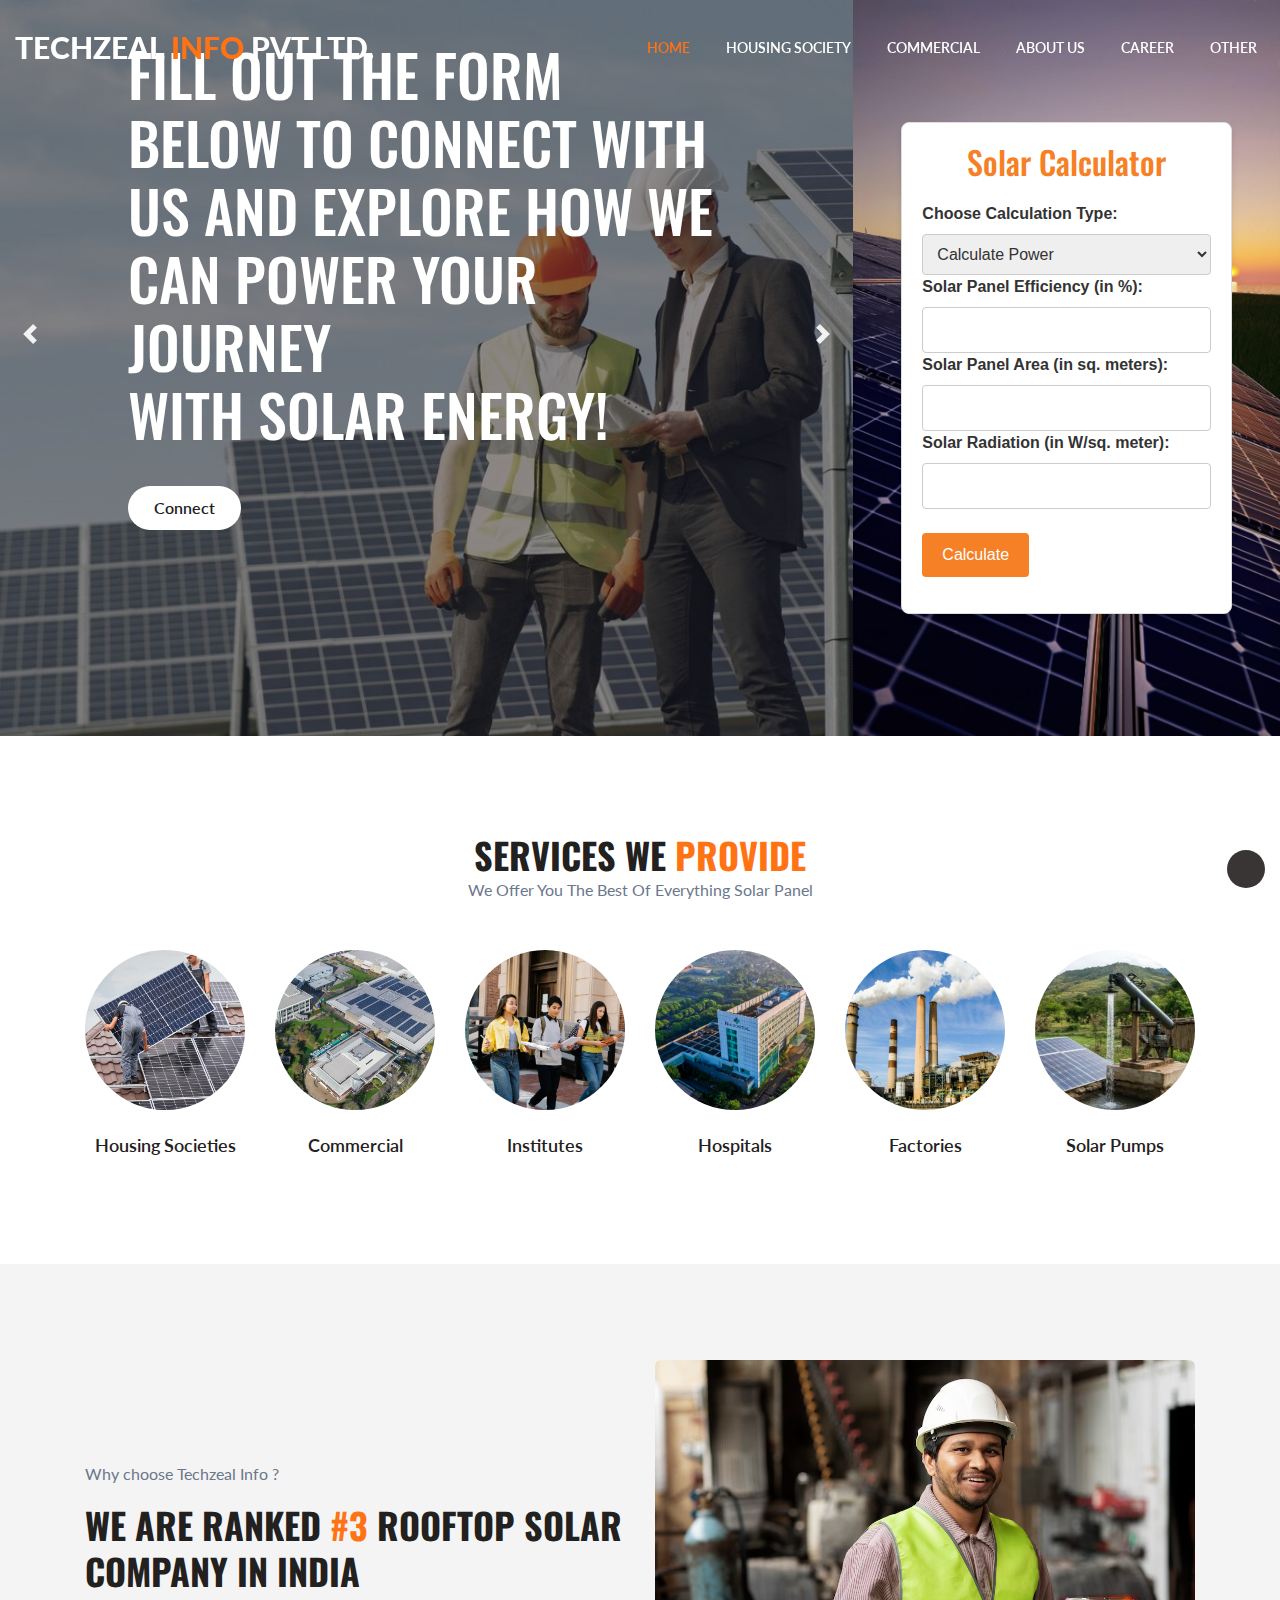
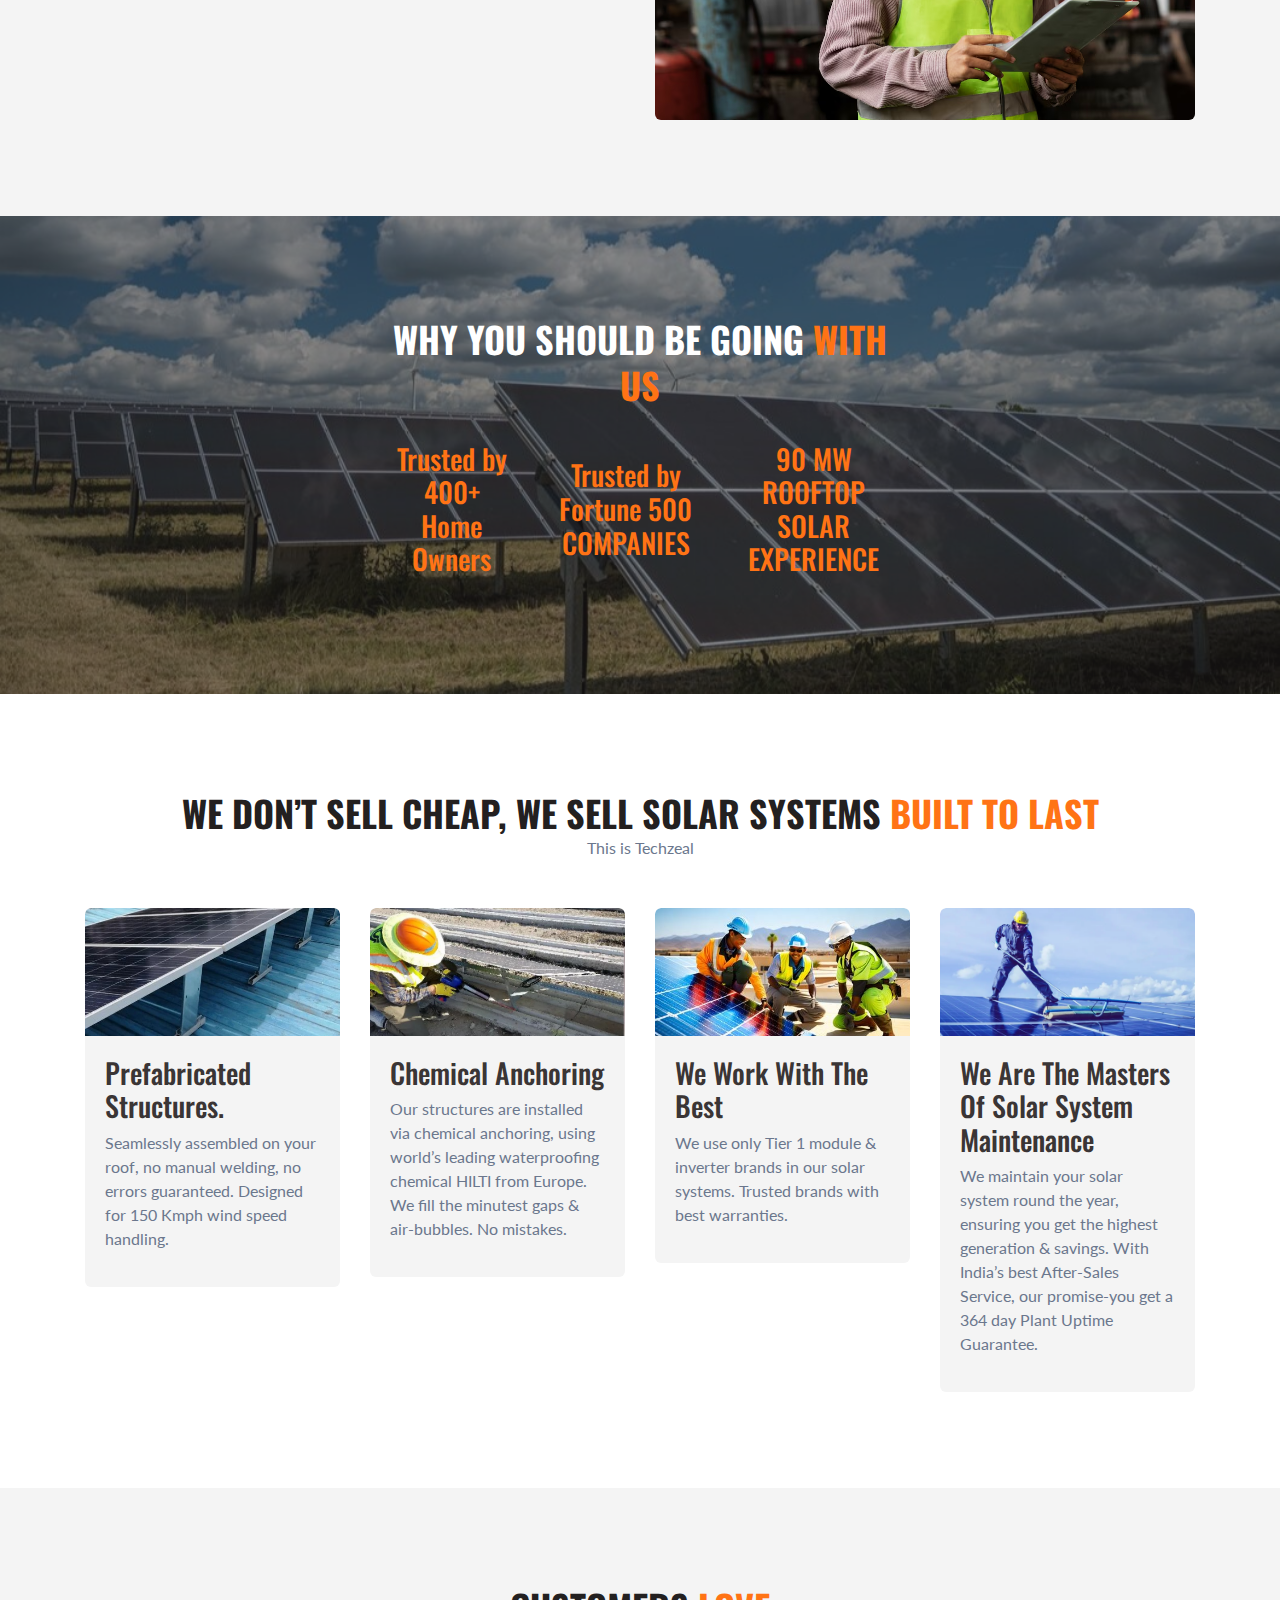
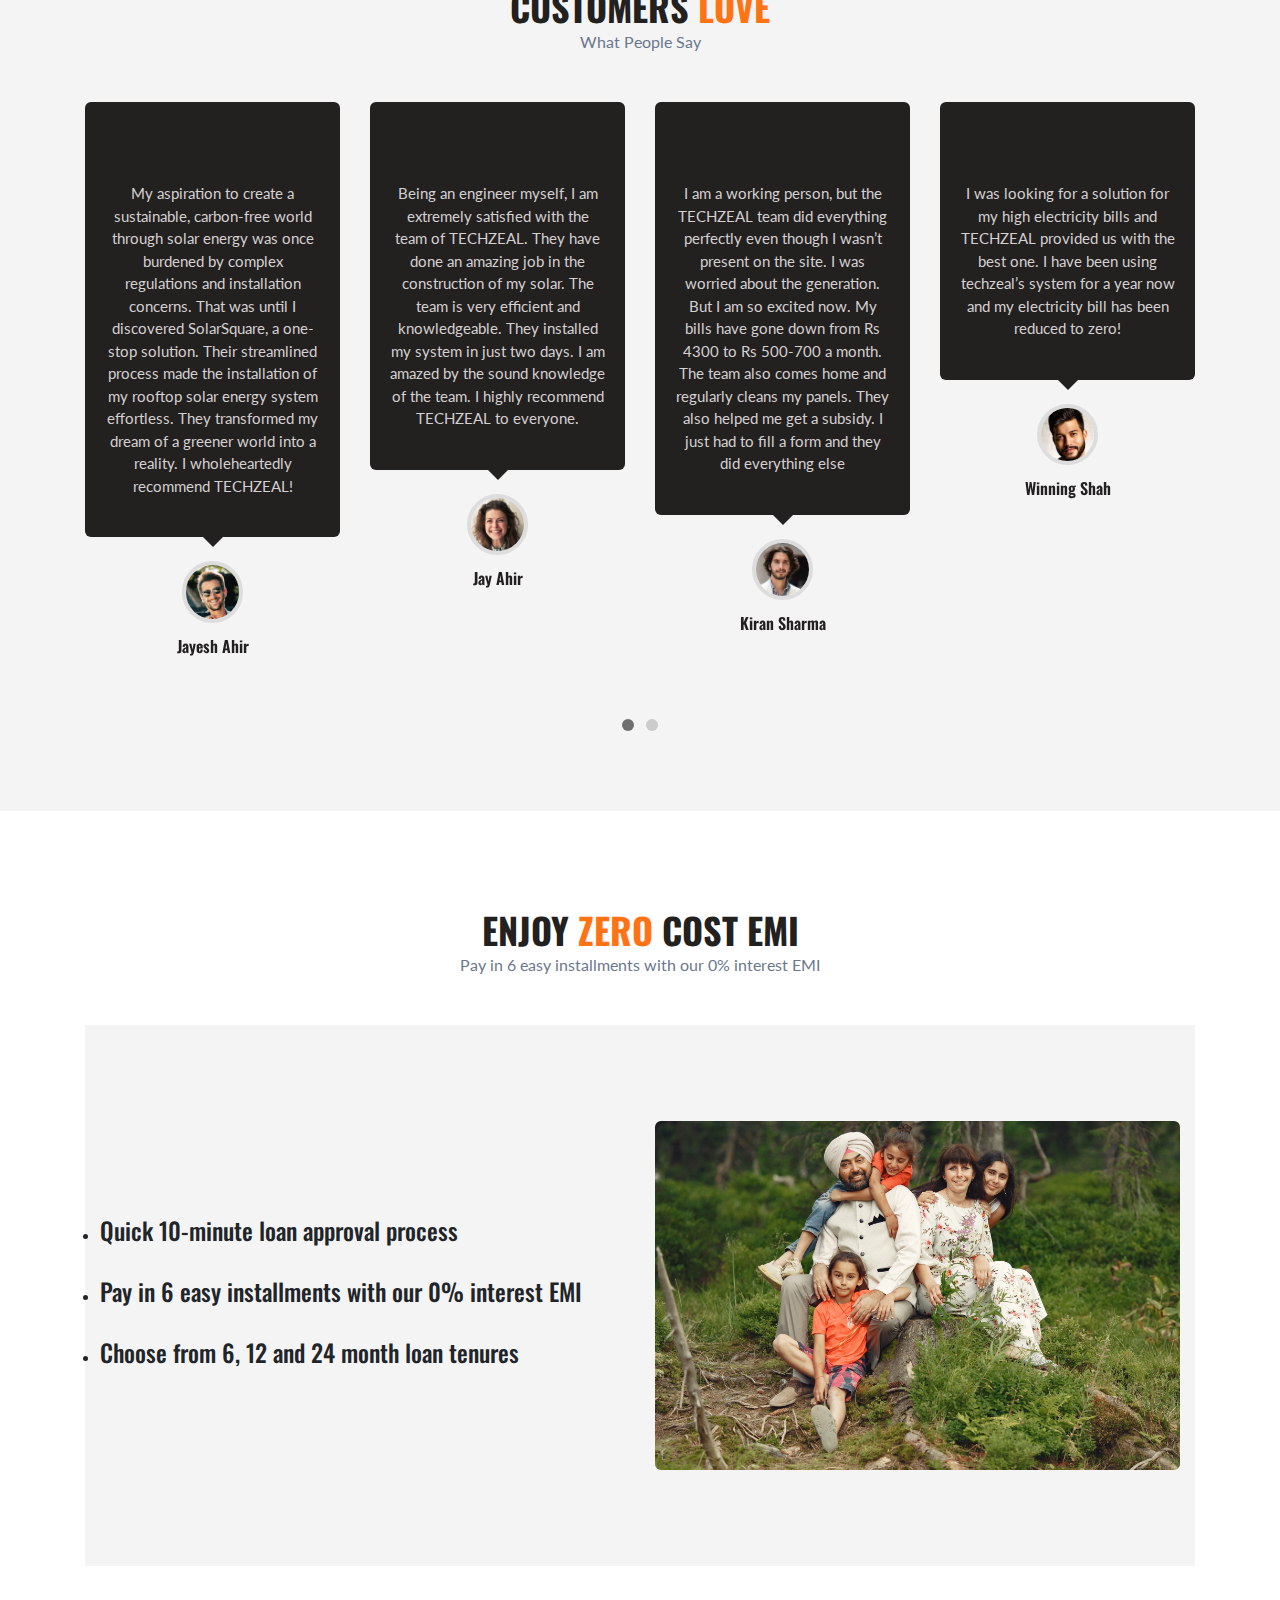
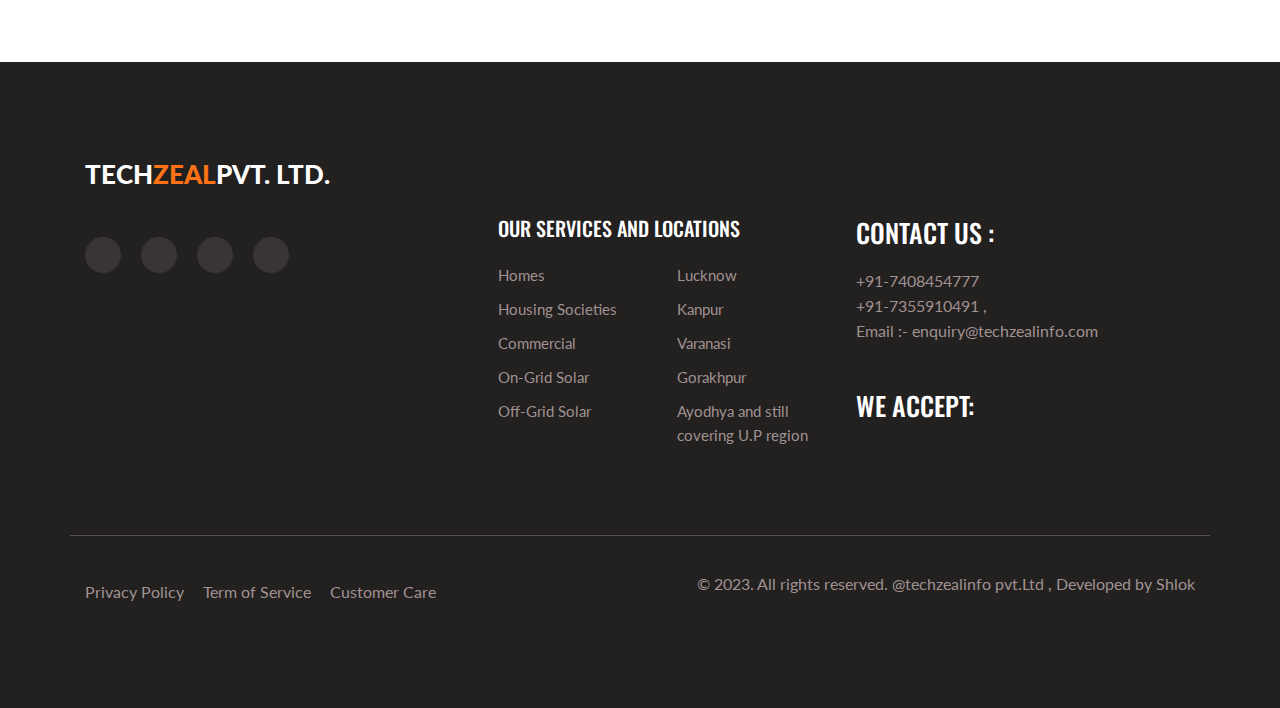
==== main/index.html @ fe647f67 "Add files via upload" ====
<!doctype html>
<html lang="zxx">

<head>
  <!-- Required meta tags -->
  <meta charset="utf-8">
  <meta name="viewport" content="width=device-width, initial-scale=1, shrink-to-fit=no">
  <title>TECHZEAL INFO PVT. LTD.</title>
  <!-- Template CSS -->
  <link rel="stylesheet" href="style-starter.css">
  <link rel="stylesheet" href="solar-calculator.css">

  <!-- Template CSS -->
  <link href="//fonts.googleapis.com/css?family=Oswald:300,400,500,600&display=swap" rel="stylesheet">
  <link href="//fonts.googleapis.com/css?family=Lato:300,300i,400,400i,700,900&display=swap" rel="stylesheet">

  <link rel="icon" href="logo.png" type="image/png">

  <!-- Template CSS -->
  <script src="//code.tidio.co/vn7mqgptrf9hjx0qll3k1wdqmijv0tst.js" async></script>
</head>
<body>
<!--w3l-banner-slider-main-->
<section class="w3l-banner-slider-main">
	<div class="top-header-content">
		<header class="tophny-header">
			<div class="container-fluid">
				<div class="top-right-strip row">
				</div>
			</div>
			<!--/nav-->
			<nav class="navbar navbar-expand-lg navbar-light">
				<div class="container-fluid serarc-fluid">
					<a class="navbar-brand" href="index.html">
						TECHZEAL <span class="lohny"> INFO</span> PVT.LTD.</a>
							<a class="navbar-brand" href="#index.html">
								<img src="" alt="" title="" style="height:35px;" />
							</a>
					<button class="navbar-toggler" type="button" data-toggle="collapse"
						data-target="#navbarSupportedContent" aria-controls="navbarSupportedContent"
						aria-expanded="false" aria-label="Toggle navigation">
						<span class="navbar-toggler-icon fa fa-bars"> </span>
					</button>
					<div class="collapse navbar-collapse" id="navbarSupportedContent">
						<ul class="navbar-nav ml-auto">
							<li class="nav-item active">
								<a class="nav-link" href="index.html">Home</a>
							</li>
							<li class="nav-item">
								<a class="nav-link" href="housing_society.html">Housing Society</a>
							</li>
							<li class="nav-item">
								<a class="nav-link" href="commercial.html"> Commercial </a>
							
							<li class="nav-item">
								<a class="nav-link" href="contact.html">About us</a>
							</li>

							<li class="nav-item">
								<a class="nav-link" href="career.html">Career</a>
							</li>
							<li class="nav-item">
								<a class="nav-link" href="other.html">Other</a>
							</li>
						</ul>

					</div>
				</div>
			</nav>
			<!--//nav-->
		</header>
		<div class="bannerhny-content">

			<!--/banner-slider-->
			<div class="content-baner-inf">
				<div id="carouselExampleIndicators" class="carousel slide" data-ride="carousel">
					<ol class="carousel-indicators">
						<li data-target="#carouselExampleIndicators" data-slide-to="0" class="active"></li>
						<li data-target="#carouselExampleIndicators" data-slide-to="1"></li>
						<li data-target="#carouselExampleIndicators" data-slide-to="2"></li>
						<li data-target="#carouselExampleIndicators" data-slide-to="3"></li>
					</ol>
					<div class="carousel-inner">
						<!-- Carousel Item 1 -->
						<div class="carousel-item active">
							<div class="container">
								<div class="carousel-caption">
									<h3>Fill out the form below to connect with us
										and explore how we can power your journey<br> with solar energy!</h3>
									<a href="javascript:void(0);" class="shop-button btn" onclick="openModal('modal1')">
										Connect
									</a>
								</div>
								<!-- Modal 1 -->
								<div id="modal1" class="modal">
									<div class="modal-content">
										<span class="close" onclick="closeModal('modal1')">&times;</span>
										<h2>Fill out the form below</h2>
										<iframe src="https://docs.google.com/forms/d/e/1FAIpQLScS5MhvLGWMDSnsU1gKWtJJ9RFBU4AqTlYOS1nO5hN4Yu2ibQ/viewform?embedded=true" width="640" height="720" frameborder="0" marginheight="0" marginwidth="0">Loading…</iframe>
									</div>
								</div>
							</div>
						</div>
						<!-- Carousel Item 2 -->
						<div class="carousel-item">
							<div class="container">
								<div class="carousel-caption">
									<h3>Fill out the form below to connect with us
										and explore how we can power your journey<br> with solar energy!</h3>
									<a href="javascript:void(0);" class="shop-button btn" onclick="openModal('modal2')">
										Connect
									</a>
								</div>
								<!-- Modal 2 -->
								<div id="modal2" class="modal">
									<div class="modal-content">
										<span class="close" onclick="closeModal('modal2')">&times;</span>
										<h2>Fill out the form below</h2>
										<iframe src="https://docs.google.com/forms/d/e/1FAIpQLScS5MhvLGWMDSnsU1gKWtJJ9RFBU4AqTlYOS1nO5hN4Yu2ibQ/viewform?embedded=true" width="640" height="720" frameborder="0" marginheight="0" marginwidth="0">Loading…</iframe>
									</div>
								</div>
							</div>
						</div>
						<!-- Carousel Item 3 -->
						<div class="carousel-item">
							<div class="container">
								<div class="carousel-caption">
									<h3>Fill out the form below to connect with us
										and explore how we can power your journey<br> with solar energy!</h3>
									<a href="javascript:void(0);" class="shop-button btn" onclick="openModal('modal3')">
										Connect
									</a>
								</div>
								<!-- Modal 3 -->
								<div id="modal3" class="modal">
									<div class="modal-content">
										<span class="close" onclick="closeModal('modal3')">&times;</span>
										<h2>Fill out the form below</h2>
										<iframe src="https://docs.google.com/forms/d/e/1FAIpQLScS5MhvLGWMDSnsU1gKWtJJ9RFBU4AqTlYOS1nO5hN4Yu2ibQ/viewform?embedded=true" width="640" height="720" frameborder="0" marginheight="0" marginwidth="0">Loading…</iframe>
									</div>
								</div>
							</div>
						</div>
						<!-- Carousel Item 4 -->
						<div class="carousel-item">
							<div class="container">
								<div class="carousel-caption">
									<h3>Fill out the form below to connect with us
										and explore how we can power your journey<br> with solar energy!</h3>
									<a href="javascript:void(0);" class="shop-button btn" onclick="openModal('modal4')">
										Connect
									</a>
								</div>
								<!-- Modal 4 -->
								<div id="modal4" class="modal">
									<div class="modal-content">
										<span class="close" onclick="closeModal('modal4')">&times;</span>
										<h2>Fill out the form below</h2>
										<iframe src="https://docs.google.com/forms/d/e/1FAIpQLScS5MhvLGWMDSnsU1gKWtJJ9RFBU4AqTlYOS1nO5hN4Yu2ibQ/viewform?embedded=true" width="640" height="720" frameborder="0" marginheight="0" marginwidth="0">Loading…</iframe>
									</div>
								</div>
							</div>
						</div>
					</div>
					<a class="carousel-control-prev" href="#carouselExampleIndicators" role="button" data-slide="prev">
						<span class="carousel-control-prev-icon" aria-hidden="true"></span>
						<span class="sr-only">Previous</span>
					</a>
					<a class="carousel-control-next" href="#carouselExampleIndicators" role="button" data-slide="next">
						<span class="carousel-control-next-icon" aria-hidden="true"></span>
						<span class="sr-only">Next</span>
					</a>
				</div>
			</div>
			
			<!--//banner-slider-->
			<!--//banner-slider-->
			<div class="right-banner">
				<div class="right-1">
					<div class="solar-calculator">
						<h2>Solar Calculator</h2>
						
						<!-- Dropdown to select the calculation type -->
						<label for="calculationType">Choose Calculation Type:</label>
						<select id="calculationType">
							<option value="power">Calculate Power</option>
							<option value="area">Calculate Area</option>
							<option value="cost">Calculate Cost</option>
						</select>
						
						<!-- Input fields dynamically generated based on selected calculation type -->
						<div id="inputs"></div><br/>
						
						<button id="calculateBtn">Calculate</button>
						<p id="result"></p>
					</div>
					
					<script src="solarCalculator.js"></script> <!-- Link to the JavaScript file -->
					  
			</div>

		</div>

</section>
<!-- //w3l-banner-slider-main -->
<section class="w3l-grids-hny-2">
	<!-- /content-6-section -->
	<div class="grids-hny-2-mian py-5">
		<div class="container py-lg-5">
				
			<h3 class="hny-title mb-0 text-center">Services we <span>Provide</span></h3>
			<p class="mb-4 text-center">We Offer You The Best Of Everything Solar Panel</p>
			<div class="welcome-grids row mt-5">

				<div class="col-lg-2 col-md-4 col-6 welcome-image">
						<div class="boxhny13">
								<a href="housing_society.html">
									<img src="grid1.jpg" class="img-fluid" alt="" />
								<div class="boxhny-content">
									<h3 class="title">Read more..
								</div>
							</a>
						</div>
						<h4><a href="housing_society.html">Housing Societies</a></h4>

				</div>
				
				<div class="col-lg-2 col-md-4 col-6 welcome-image">
						<div class="boxhny13">
								<a href="#URL">
										<img src="aerial-shot-industrial-buildings-bristol-england.jpg" class="img-fluid" alt="" />
								<div class="boxhny-content">
									<h3 class="title">Read more..</h3>
								</div>
							</a>
						</div>
						<h4><a href="#URL">Commercial</a></h4>

					
				</div>
				<div class="col-lg-2 col-md-4 col-6 welcome-image">
						<div class="boxhny13">
								<a href="#URL">
										<img src="pexels-george-pak-7973042.jpg" class="img-fluid" alt="" />
								<div class="boxhny-content">
									<h3 class="title">Read more..</h3>
								</div>
							</a>
						</div>
						<h4><a href="#URL">Institutes</a></h4>

				
				</div>
				<div class="col-lg-2 col-md-4 col-6 welcome-image">
						<div class="boxhny13">
								<a href="#URL">
										<img src="pexels-tomfisk-1770818.jpg" class="img-fluid" alt="" />
								<div class="boxhny-content">
									<h3 class="title">Read more..</h3>
								</div>
							</a>
						</div>
						<h4><a href="#URL">Hospitals</a></h4>

				</div>
				<div class="col-lg-2 col-md-4 col-6 welcome-image">
						<div class="boxhny13">
								<a href="#URL">
										<img src="pexels-pixabay-247763.jpg" class="img-fluid" alt="" />
								<div class="boxhny-content">
									<h3 class="title">Read more..</h3>
								</div>
							</a>
						</div>
						<h4><a href="#URL">Factories</a></h4>

					
				</div>
				<div class="col-lg-2 col-md-4 col-6 welcome-image">
						<div class="boxhny13">
								<a href="#URL">
										<img src="240_F_979292868_4zfWr4nityeUIaWdgVLCdt49CQa30zSo.jpg" class="img-fluid" alt="" />
								<div class="boxhny-content">
									<h3 class="title">Read more..</h3>
								</div>
							</a>
						</div>
						<h4><a href="#URL">Solar Pumps</a></h4>

					
				</div>
			</div>

		</div>
	</div>
</section>
<!-- //content-6-section -->

<section class="w3l-content-w-photo-6">
	<!-- /specification-6-->
	  <div class="content-photo-6-mian py-5">
			 <div class="container py-lg-5">
					<div class="align-photo-6-inf-cols row">
						
						<div class="photo-6-inf-right col-lg-6">
								<p>Why choose Techzeal Info ?</p>
								<h3 class="hny-title text-left">We are Ranked <span>#3 </span>Rooftop Solar Company In India</h3>
								
						</div>
						<div class="photo-6-inf-left col-lg-6">
								<img src="medium-shot-smiley-man-wearing-helmet_23-2149426484.jpg" class="img-fluid" alt="">
						</div>
					</div>
				 </div>
			 </div>
	 </section>
   <!-- //specification-6-->
     
<!-- //products-->
<section class="w3l-content-5">
	<!-- /content-6-section -->
	<div class="content-5-main">
		<div class="container">
			<div class="content-info-in row">
				<div class="content-gd col-md-6 offset-lg-3 text-center">
					<h3 class="hny-title two">
						Why You Should Be Going 
						<span>With Us</span></h3>

						<div class="text-container">
							<div class="text-item"><h3>Trusted by<span> 400+</span> Home Owners<h3></div>
							<div class="text-item"><h3>Trusted by

								Fortune 500
								COMPANIES</h3></div>
							<div class="text-item"><h3>90 MW
								ROOFTOP SOLAR EXPERIENCE</h3></div>
						</div>
						
				</div>

			</div>

		</div>
	</div>
</section>
<!-- //content-6-section -->
<section class="w3l-post-grids-6">
	<!-- /post-grids-->
	<div class="post-6-mian py-5">
		<div class="container py-lg-5">
				<h3 class="hny-title text-center mb-0 ">We don’t sell cheap,
					we sell solar systems  <span>built to last</span></h3>
				<p class="mb-5 text-center">This is Techzeal</p>
			<div class="post-hny-grids row mt-5">
				<div class="col-lg-3 col-md-6 grids5-info column-img" id="zoomIn">
					<a href="#">
						<figure>
							<img class="img-fluid" src="aluminium-roof-top-solar-panel-structure-500x500.jpg" alt="blog-image">
						</figure>
					</a>

					<div class="blog-thumbhny-caption">
						<ul class="blog-info-list">
							<li><a href="#admin"><h3>Prefabricated Structures.</h3></a></li>
						</ul>
						<p>Seamlessly assembled on your roof, 
							no manual welding, no errors guaranteed. 
							Designed for 150 Kmph wind speed handling.</p>
						<h4><a href="#"></a></h4>
					</div>
				</div>
				<div class="col-lg-3 col-md-6 grids5-info column-img" id="zoomIn">
					<a href="#">
						<figure>
							<img class="img-fluid" src="epoxy_anchor_for_solar_panel_mounting_2022.jpg" alt="blog-image">
						</figure>
					</a>
					<div class="blog-thumbhny-caption">
						<ul class="blog-info-list">
							<li><a href="#admin"><h3>Chemical Anchoring</h3></a></li>
						</ul>
						<p>Our structures are installed via chemical anchoring,
							using world’s leading waterproofing chemical HILTI from Europe.
							We fill the minutest gaps & air-bubbles.
							No mistakes.</p>
						<h4><a href="#"></a></h4>
					</div>
				</div>
				<div class="col-lg-3 col-md-6 grids5-info column-img" id="zoomIn">
					<figure>
						<img class="img-fluid" src="powerpoint-template-450w.jpg" alt="blog-image">
					</figure>
					<div class="blog-thumbhny-caption">
						<ul class="blog-info-list">
							<li><a href="#admin"><h3>
								We work with the best</h3></a></li>
						</ul>
						<p>We use only Tier 1 module & inverter brands in our solar systems.
							Trusted brands with best warranties.</p>
						<h4><a href="#"></a></h4>
					</div>
				</div>

				<div class="col-lg-3 col-md-6 grids5-info column-img" id="zoomIn">
					<figure>
						<img class="img-fluid" src="solor-pan.png" alt="blog-image">
					</figure>
					<div class="blog-thumbhny-caption">
						<ul class="blog-info-list">
							<li><a href="#admin"><h3>
								We are the Masters of 
								Solar System Maintenance</h3></a></li>
						</ul>
						<p>We maintain your solar system round the year,
							ensuring you get the highest generation & savings.
							With India’s best After-Sales Service,
							our promise-you get a 364 day Plant Uptime Guarantee.</p>
						<h4><a href="#"></a></h4>
					</div>
				</div>

			</div>
		</div>
	</div>
</section>
<!-- //post-grids-->
<section class="w3l-customers-sec-6">
	<div class="customers-sec-6-cintent py-5">
		<!-- /customers-->
		<div class="container py-lg-5">
				<h3 class="hny-title text-center mb-0 ">Customers <span>Love</span></h3>
				<p class="mb-5 text-center">What People Say</p>
			<div class="row customerhny my-lg-5 my-4">
				<div class="col-md-12">
					<div id="customerhnyCarousel" class="carousel slide" data-ride="carousel">

						<ol class="carousel-indicators">
							<li data-target="#customerhnyCarousel" data-slide-to="0" class="active"></li>
							<li data-target="#customerhnyCarousel" data-slide-to="1"></li>
						</ol>
						<!-- Carousel items -->
						<div class="carousel-inner">

							<div class="carousel-item active">
								<div class="row">
									<div class="col-md-3">
										<div class="customer-info text-center">
											<div class="feedback-hny">
												<span class="fa fa-quote-left"></span>
												<p class="feedback-para">My aspiration to create a sustainable, carbon-free world through solar energy 
													was once burdened by complex regulations and installation concerns.
													That was until I discovered SolarSquare,
													a one-stop solution. Their streamlined process made
													the installation of my rooftop solar energy system effortless.
													They transformed my dream of a greener world into a reality.
													I wholeheartedly recommend TECHZEAL!</p>
											</div>
											<div class="feedback-review mt-4">
												<img src="c1.jpg" class="img-fluid" alt="">
												<h5>Jayesh Ahir</h5>

											</div>
										</div>
									</div>
									<div class="col-md-3">
											<div class="customer-info text-center">
													<div class="feedback-hny">
														<span class="fa fa-quote-left"></span>
														<p class="feedback-para">Being an engineer myself,
															I am extremely satisfied with the team of TECHZEAL. 
															They have done an amazing job in the construction of my solar.
															The team is very efficient and knowledgeable.
															They installed my system in just two days.
															I am amazed by the sound knowledge of the team.
															I highly recommend TECHZEAL to everyone.</p>
													</div>
													<div class="feedback-review mt-4">
														<img src="c2.jpg" class="img-fluid" alt="">
														<h5>Jay Ahir</h5>
		
													</div>
												</div>
									</div>
									<div class="col-md-3">
											<div class="customer-info text-center">
													<div class="feedback-hny">
														<span class="fa fa-quote-left"></span>
														<p class="feedback-para">I am a working person,
															but the TECHZEAL team did everything perfectly even though I wasn’t present on the site.
															I was worried about the generation.
															But I am so excited now. My bills have gone down from Rs 4300 to Rs 500-700 a month.
															The team also comes home and regularly cleans my panels.
															They also helped me get a subsidy.
															I just had to fill a form and they did everything else</p>
													</div>
													<div class="feedback-review mt-4">
														<img src="c3.jpg" class="img-fluid" alt="">
														<h5>Kiran Sharma</h5>
		
													</div>
												</div>
									</div>
									<div class="col-md-3">
											<div class="customer-info text-center">
													<div class="feedback-hny">
														<span class="fa fa-quote-left"></span>
														<p class="feedback-para">I was looking for a solution for my high electricity bills and 
															TECHZEAL provided us with the best one.
															I have been using techzeal’s system for a year
															now and my electricity bill has been reduced to zero!</p>
													</div>
													<div class="feedback-review mt-4">
														<img src="c4.jpg" class="img-fluid" alt="">
														<h5>Winning Shah</h5>
		
													</div>
												</div>
									</div>
								</div>
								<!--.row-->
							</div>
							<!--.item-->

							<div class="carousel-item">
								<div class="row">
									<div class="col-md-3">
											<div class="customer-info text-center">
													<div class="feedback-hny">
														<span class="fa fa-quote-left"></span>
														<p class="feedback-para">Our recent solar installation experience with techzeal has been exceptional.
															Our monthly electricity costs have dropped significantly, 
															and we're even seeing credits for the surplus energy 
															we send back to the grid. We can already see the substantial 
															savings adding up and making our investment more than worthwhile.</p>
													</div>
													<div class="feedback-review mt-4">
														<img src="c4.jpg" class="img-fluid" alt="">
														<h5>Jk Lee</h5>
		
													</div>
												</div>
									</div>
									<div class="col-md-3">
											<div class="customer-info text-center">
													<div class="feedback-hny">
														<span class="fa fa-quote-left"></span>
														<p class="feedback-para">I'm delighted with my 3.3 kW solar installation by techzeal.
															Thanks to Rajesh for the introduction and the professional installation by the team. 
															Although the net meter took some extra time, the stress-free experience and support 
															from Sapna Rajput made it all worthwhile. TECHZEAL is doing a great job,
															and I look forward to our continued journey.
														</p>
													</div>
													<div class="feedback-review mt-4">
														<img src="c3.jpg" class="img-fluid" alt="">
														<h5>Vidyut Kanat</h5>
		
													</div>
												</div>
									</div>
									<div class="col-md-3">
											<div class="customer-info text-center">
												<div class="feedback-hny">
													<span class="fa fa-quote-left"></span>
													<p class="feedback-para">Techzeal Info Pvt. Ltd. offers outstanding customer service 
														and unmatched expertise.
														Their team guided us through every step of the process,
														ensuring we understood all the technical aspects.
														The dedication and professionalism they showed in 
														addressing our needs were truly commendable.</p>
												</div>
												<div class="feedback-review mt-4">
													<img src="c1.jpg" class="img-fluid" alt="">
													<h5>Virat Patel</h5>
	
												</div>
											</div>
										</div>
										<div class="col-md-3">
												<div class="customer-info text-center">
														<div class="feedback-hny">
															<span class="fa fa-quote-left"></span>
															<p class="feedback-para">Working with Techzeal has been a game-changer for our business. 
																Their quick response time, attention to detail,
																and innovative approach to problem-solving set them apart.
																They truly care about their clients' 
																success and deliver beyond expectations.</p>
														</div>
														<div class="feedback-review mt-4">
															<img src="c2.jpg" class="img-fluid" alt="">
															<h5>Tom Latham</h5>
			
														</div>
													</div>
										</div>
								</div>
								<!--.row-->
							</div>
							<!--.item-->

						</div>
						<!--.-->
					</div>
					<!--.Carousel-->

				</div>
			</div>
		</div>
	</div>
</section>
<!-- //customers-->
<section class="w3l-post-grids-6">
	<!-- /post-grids-->
	<div class="post-6-mian py-5">
		<div class="container py-lg-5">
				<h3 class="hny-title text-center mb-0 ">Enjoy
					 <span>Zero </span>Cost EMI</h3>
				<p class="mb-5 text-center">Pay in 6 easy installments with our 0% interest EMI</p>
				<section class="w3l-content-w-photo-6">
					<!-- /specification-6-->
					  <div class="content-photo-6-mian py-5">
							 <div class="container py-lg-5">
									<div class="align-photo-6-inf-cols row">
										
										<div class="photo-6-inf-right col-lg-6">
												<ul>
													<li><h4> Quick 10-minute loan approval process</h4></li><br/>
													<li><h4>Pay in 6 easy installments with our 0% interest EMI</h4></li><br/>
													<li><h4>Choose from 6, 12 and 24 month loan tenures</h4></li>
												</ul>
										</div>
										<div class="photo-6-inf-left col-lg-6">
												<img src="indian-man-forest-male-traditional-turban-international-family-summer-forest.jpg" class="img-fluid" alt="">
										</div>
									</div>
								 </div>
							 </div>
					 </section>
		</div>
	</div>
</section>

<!-- //customers-6-->


<section class="w3l-footer-22">
	<!-- footer-22 -->
	<div class="footer-hny py-5">
		<div class="container py-lg-5">
			<div class="text-txt row">
				<div class="left-side col-lg-4">
					<h3><a class="logo-footer" href="index.html">
						  Tech<span class="lohny">Zeal</span>Pvt. Ltd.</a></h3>
					<!-- if logo is image enable this   
								  <a class="navbar-brand" href="#index.html">
									  <img src="image-path" alt="Your logo" title="Your logo" style="height:35px;" />
								  </a> -->
					<p></p>
					<ul class="social-footerhny mt-lg-5 mt-4">

						<li><a class="facebook" href="#"><span class="fa fa-facebook" aria-hidden="true"></span></a>
						</li>
						<li><a class="twitter" href="#"><span class="fa fa-twitter" aria-hidden="true"></span></a>
						</li>
						<li><a class="youtube" href="#"><span class="fa fa-youtube" aria-hidden="true"></span></a>
						</li>
						<li><a class="instagram" href="#"><span class="fa fa-instagram" aria-hidden="true"></span></a>
						</li>
					</ul>
				</div>

				<div class="right-side col-lg-8 pl-lg-5">
					<div class="sub-columns">
						<div class="sub-one-left">
							<h6>Our Services and Locations</h6>
							<div class="footer-hny-ul">
								<ul>
									<li><a href="index.html">Homes</a></li>
									<li><a href="housing_society.html">Housing Societies</a></li>
									<li><a href="commercial.html">Commercial</a></li>
									<li><a href="grid-solar.html">On-Grid Solar</a></li>
									<li><a href="grid-solar.html">Off-Grid Solar</a></li>
								</ul>
								<ul>
									<li><a href="https://maps.app.goo.gl/uDRGCiXbhwgoy3pq9">Lucknow</a></li>
									<li><a href="https://maps.app.goo.gl/A1jLgr1nxMyVyGHWA">Kanpur</a></li>
									<li><a href="https://maps.app.goo.gl/XzbeHeeLifQ9rNRW6">Varanasi</a></li>
									<li><a href="https://maps.app.goo.gl/QPzFcCgtAdhUj7dP7">Gorakhpur</a></li>
									<li><a href="https://maps.app.goo.gl/bT2kAXzEtNMv5UJz7">Ayodhya and still covering U.P region</a></li>
								</ul>
							</div>

						</div>
						<div class="sub-two-right">
							<h3>Contact Us :</h3>
							<p class="mb-5">+91-7408454777 <br/> +91-7355910491 , <br/>
								Email :- enquiry@techzealinfo.com</p>

							<h3>We accept:</h3>
							<ul>
								<li><a class="pay-method" href="#"><span class="fa fa-cc-visa"
											aria-hidden="true"></span></a>
								</li>
								<li><a class="pay-method" href="#"><span class="fa fa-cc-mastercard"
											aria-hidden="true"></span></a>
								</li>
								<li><a class="pay-method" href="#"><span class="fa fa-cc-paypal"
											aria-hidden="true"></span></a>
								</li>
								<li><a class="pay-method" href="#"><span class="fa fa-cc-amex"
											aria-hidden="true"></span></a>
								</li>
							</ul>
						</div>
					</div>
				</div>
			</div>
			<div class="below-section row">
				<div class="columns col-lg-6">
					<ul class="jst-link">
						<li><a href="#">Privacy Policy </a> </li>
						<li><a href="#">Term of Service</a></li>
						<li><a href="contact.html">Customer Care</a> </li>
					</ul>
				</div>
				<div class="columns col-lg-6 text-lg-right">
					<p>© 2023. All rights reserved. @techzealinfo pvt.Ltd , Developed by <a href="#" target="_blank">
							Shlok</a>
					</p>
				</div>
				<button onclick="topFunction()" id="movetop" title="Go to top">
					<span class="fa fa-angle-double-up"></span>
				</button>
			</div>
		</div>
	</div>
	<!-- //titels-5 -->
	<!-- move top -->

	<script>
		// When the user scrolls down 20px from the top of the document, show the button
		window.onscroll = function () {
			scrollFunction()
		};

		function scrollFunction() {
			if (document.body.scrollTop > 20 || document.documentElement.scrollTop > 20) {
				document.getElementById("movetop").style.display = "block";
			} else {
				document.getElementById("movetop").style.display = "none";
			}
		}

		// When the user clicks on the button, scroll to the top of the document
		function topFunction() {
			document.body.scrollTop = 0;
			document.documentElement.scrollTop = 0;
		}
	</script>
	<!-- /move top -->
</section>


  </body>

  </html>

<script src="jquery-3.3.1.min.js"></script>
<script src="jquery-2.1.4.min.js"></script>
<!--/login-->
<script>
		$(document).ready(function () {
			$(".button-log a").click(function () {
				$(".overlay-login").fadeToggle(200);
				$(this).toggleClass('btn-open').toggleClass('btn-close');
			});
		});
		$('.overlay-close1').on('click', function () {
			$(".overlay-login").fadeToggle(200);
			$(".button-log a").toggleClass('btn-open').toggleClass('btn-close');
			open = false;
		});
  </script>
<!--//login-->
<script>
// optional
		$('#customerhnyCarousel').carousel({
				interval: 5000
    });
  </script>
 <!-- cart-js -->
 <script src="minicart.js"></script>
 <script>
     transmitv.render();

     transmitv.cart.on('transmitv_checkout', function (evt) {
         var items, len, i;

         if (this.subtotal() > 0) {
             items = this.items();

             for (i = 0, len = items.length; i < len; i++) {}
         }
     });
 </script>
 <!-- //cart-js -->
<!--pop-up-box-->
<script src="jquery.magnific-popup.js"></script>
<!--//pop-up-box-->
<script>
  $(document).ready(function () {
    $('.popup-with-zoom-anim').magnificPopup({
      type: 'inline',
      fixedContentPos: false,
      fixedBgPos: true,
      overflowY: 'auto',
      closeBtnInside: true,
      preloader: false,
      midClick: true,
      removalDelay: 300,
      mainClass: 'my-mfp-zoom-in'
    });

  });
</script>
<!--//search-bar-->
<!-- disable body scroll which navbar is in active -->

</div>
<script>
  $(function () {
    $('.navbar-toggler').click(function () {
      $('body').toggleClass('noscroll');
    })
  });
</script>
<!-- disable body scroll which navbar is in active -->
<script src="bootstrap.min.js"></script>
---- main/style-starter.css ----
@charset "UTF-8";

html {
  scroll-behavior: smooth;
}

h1,
h2,
h3,
h4,
h5,
h6 {
  font-family: 'Oswald', sans-serif;
  font-weight: 600;
}

body,
body a,
body li,
body p,
.btn,
input {
  font-family: 'Lato', sans-serif;
}

body p {
  line-height: 1.5;
  font-size: 16px;
  color: #6b778d;
}

ol,
ul,
dl {
  margin-top: 0;
  margin-bottom: 0rem;
  font-family: 'Lato', sans-serif;
  padding: 0;
}

.form-control:focus {
  box-shadow: none !important;
}

body a:hover {
  color: #ff7315;
  transition: 0.3s ease;
}

body input {
  border-radius: 6px;
}

body img {
  border-radius: 6px;
}

.noscroll {
  overflow: hidden;
}

h3.hny-title,
h3.hny-title.two {
  font-size: 40px;
  line-height: 50px;
  text-align: center;
  align-items: center;
  color: #232020;
  margin-bottom: 24px;
  text-transform: uppercase;
  font-weight: 700;
}

h3.hny-title.two {
  color: #fff;
}

h3.hny-title span,
h3.hny-title span {
  color: #ff7315;
}

a.read-more.btn {
  display: inline-block;
  outline: none;
  border: none;
  font-weight: 600;
  padding: 12px 32px;
  font-size: 16px;
  background-color: #232020;
  margin-top: 20px;
  color: #fff;
  border-radius: 25px;
  -webkit-border-radius: 25px;
  -o-border-radius: 25px;
  -ms-border-radius: 25px;
  -moz-border-radius: 25px;
}

a.read-more.btn:hover {
  background-color: #ff7315;
}

a.read-more-btn2.btn {
  display: inline-block;
  outline: none;
  border: none;
  font-weight: 600;
  padding: 12px 32px;
  font-size: 16px;
  background-color: #fff;
  margin-top: 20px;
  color: #232020;
  border-radius: 25px;
  -webkit-border-radius: 25px;
  -o-border-radius: 25px;
  -ms-border-radius: 25px;
  -moz-border-radius: 25px;
}

a.read-more-btn2.btn:hover {
  color: #fff;
  background-color: #ff7315;
}

@media (max-width: 1366px) {

  h3.hny-title,
  h3.hny-title.two {
    font-size: 36px;
    line-height: 46px;
    text-align: center;
  }
}

@media (max-width: 1199px) {
  body p {
    font-size: 15px;
  }
}

@media (max-width: 667px) {
  a.read-more-btn2.btn {
    padding: 10px 32px;
    font-size: 16px;
    margin-top: 14px;
  }
}

@media (max-width: 667px) {

  h3.hny-title,
  h3.hny-title.two {
    font-size: 30px;
    line-height: 40px;
  }

  a.read-more-btn.btn {
    margin-top: 10px;
  }
}

@media (max-width: 480px) {

  h3.hny-title,
  h3.hny-title.two {
    font-size: 28px;
    line-height: 38px;
  }
}

@media (max-width: 440px) {

  h3.hny-title,
  h3.hny-title.two {
    font-size: 26px;
    line-height: 36px;
  }
}

/*!
 *  Font Awesome 4.7.0 by @davegandy - http://fontawesome.io - @fontawesome
 *  License - http://fontawesome.io/license (Font: SIL OFL 1.1, CSS: MIT License)
 */
/* FONT PATH
 * -------------------------- */
@font-face {
  font-family: 'FontAwesome';
  src: url("../fonts/fontawesome-webfont.eot?v=4.7.0");
  src: url("../fonts/fontawesome-webfont.eot?#iefix&v=4.7.0") format("embedded-opentype"), url("../fonts/fontawesome-webfont.woff2?v=4.7.0") format("woff2"), url("../fonts/fontawesome-webfont.woff?v=4.7.0") format("woff"), url("../fonts/fontawesome-webfont.ttf?v=4.7.0") format("truetype"), url("../fonts/fontawesome-webfont.svg?v=4.7.0#fontawesomeregular") format("svg");
  font-weight: normal;
  font-style: normal;
}

.fa {
  display: inline-block;
  font: normal normal normal 14px/1 FontAwesome;
  font-size: inherit;
  text-rendering: auto;
  -webkit-font-smoothing: antialiased;
  -moz-osx-font-smoothing: grayscale;
}

/* makes the font 33% larger relative to the icon container */
.fa-lg {
  font-size: 1.33333em;
  line-height: 0.75em;
  vertical-align: -15%;
}

.fa-2x {
  font-size: 2em;
}

.fa-3x {
  font-size: 3em;
}

.fa-4x {
  font-size: 4em;
}

.fa-5x {
  font-size: 5em;
}

.fa-fw {
  width: 1.28571em;
  text-align: center;
}

.fa-ul {
  padding-left: 0;
  margin-left: 2.14286em;
  list-style-type: none;
}

.fa-ul>li {
  position: relative;
}

.fa-li {
  position: absolute;
  left: -2.14286em;
  width: 2.14286em;
  top: 0.14286em;
  text-align: center;
}

.fa-li.fa-lg {
  left: -1.85714em;
}

.fa-border {
  padding: .2em .25em .15em;
  border: solid 0.08em #eee;
  border-radius: .1em;
}

.fa-pull-left {
  float: left;
}

.fa-pull-right {
  float: right;
}

.fa.fa-pull-left {
  margin-right: .3em;
}

.fa.fa-pull-right {
  margin-left: .3em;
}

/* Deprecated as of 4.4.0 */
.pull-right {
  float: right;
}

.pull-left {
  float: left;
}

.fa.pull-left {
  margin-right: .3em;
}

.fa.pull-right {
  margin-left: .3em;
}

.fa-spin {
  -webkit-animation: fa-spin 2s infinite linear;
  animation: fa-spin 2s infinite linear;
}

.fa-pulse {
  -webkit-animation: fa-spin 1s infinite steps(8);
  animation: fa-spin 1s infinite steps(8);
}

@-webkit-keyframes fa-spin {
  0% {
    transform: rotate(0deg);
  }

  100% {
    transform: rotate(359deg);
  }
}

@keyframes fa-spin {
  0% {
    transform: rotate(0deg);
  }

  100% {
    transform: rotate(359deg);
  }
}


    

:root .fa-rotate-90,
:root .fa-rotate-180,
:root .fa-rotate-270,
:root .fa-flip-horizontal,
:root .fa-flip-vertical {
  -webkit-filter: none;
  filter: none;
}

.fa-stack {
  position: relative;
  display: inline-block;
  width: 2em;
  height: 2em;
  line-height: 2em;
  vertical-align: middle;
}

.fa-stack-1x,
.fa-stack-2x {
  position: absolute;
  left: 0;
  width: 100%;
  text-align: center;
}

.fa-stack-1x {
  line-height: inherit;
}

.fa-stack-2x {
  font-size: 2em;
}

.fa-inverse {
  color: #fff;
}

/* Font Awesome uses the Unicode Private Use Area (PUA) to ensure screen
   readers do not read off random characters that represent icons */

   .fa-glass:before {
    content: "";
  }
  
  .fa-music:before {
    content: "";
  }
  
  .fa-search:before {
    content: "";
  }
  
  .fa-envelope-o:before {
    content: "";
  }
  
  .fa-heart:before {
    content: "";
  }
  
  .fa-star:before {
    content: "";
  }
  
  .fa-star-o:before {
    content: "";
  }
  
  .fa-user:before {
    content: "";
  }
  
  .fa-film:before {
    content: "";
  }
  
  .fa-th-large:before {
    content: "";
  }
  
  .fa-th:before {
    content: "";
  }
  
  .fa-th-list:before {
    content: "";
  }
  
  .fa-check:before {
    content: "";
  }
  
  .fa-remove:before,
  .fa-close:before,
  .fa-times:before {
    content: "";
  }
  
  .fa-search-plus:before {
    content: "";
  }
  
  .fa-search-minus:before {
    content: "";
  }
  
  .fa-power-off:before {
    content: "";
  }
  
  .fa-signal:before {
    content: "";
  }
  
  .fa-gear:before,
  .fa-cog:before {
    content: "";
  }
  
  .fa-trash-o:before {
    content: "";
  }
  
  .fa-home:before {
    content: "";
  }
  
  .fa-file-o:before {
    content: "";
  }
  
  .fa-clock-o:before {
    content: "";
  }
  
  .fa-road:before {
    content: "";
  }
  
  .fa-download:before {
    content: "";
  }
  
  .fa-arrow-circle-o-down:before {
    content: "";
  }
  
  .fa-arrow-circle-o-up:before {
    content: "";
  }
  
  .fa-inbox:before {
    content: "";
  }
  
  .fa-play-circle-o:before {
    content: "";
  }
  
  .fa-rotate-right:before,
  .fa-repeat:before {
    content: "";
  }
  
  .fa-refresh:before {
    content: "";
  }
  
  .fa-list-alt:before {
    content: "";
  }
  
  .fa-lock:before {
    content: "";
  }
  
  .fa-flag:before {
    content: "";
  }
  
  .fa-headphones:before {
    content: "";
  }
  
  .fa-volume-off:before {
    content: "";
  }
  
  .fa-volume-down:before {
    content: "";
  }
  
  .fa-volume-up:before {
    content: "";
  }
  
  .fa-qrcode:before {
    content: "";
  }
  
  .fa-barcode:before {
    content: "";
  }
  
  .fa-tag:before {
    content: "";
  }
  
  .fa-tags:before {
    content: "";
  }
  
  .fa-book:before {
    content: "";
  }
  
  .fa-bookmark:before {
    content: "";
  }
  
  .fa-print:before {
    content: "";
  }
  
  .fa-camera:before {
    content: "";
  }
  
  .fa-font:before {
    content: "";
  }
  
  .fa-bold:before {
    content: "";
  }
  
  .fa-italic:before {
    content: "";
  }
  
  .fa-text-height:before {
    content: "";
  }
  
  .fa-text-width:before {
    content: "";
  }
  
  .fa-align-left:before {
    content: "";
  }
  
  .fa-align-center:before {
    content: "";
  }
  
  .fa-align-right:before {
    content: "";
  }
  
  .fa-align-justify:before {
    content: "";
  }
  
  .fa-list:before {
    content: "";
  }
  
  .fa-dedent:before,
  .fa-outdent:before {
    content: "";
  }
  
  .fa-indent:before {
    content: "";
  }
  
  .fa-video-camera:before {
    content: "";
  }
  
  .fa-photo:before,
  .fa-image:before,
  .fa-picture-o:before {
    content: "";
  }
  
  .fa-pencil:before {
    content: "";
  }
  
  .fa-map-marker:before {
    content: "";
  }
  
  .fa-adjust:before {
    content: "";
  }
  
  .fa-tint:before {
    content: "";
  }
  
  .fa-edit:before,
  .fa-pencil-square-o:before {
    content: "";
  }
  
  .fa-share-square-o:before {
    content: "";
  }
  
  .fa-check-square-o:before {
    content: "";
  }
  
  .fa-arrows:before {
    content: "";
  }
  
  .fa-step-backward:before {
    content: "";
  }
  
  .fa-fast-backward:before {
    content: "";
  }
  
  .fa-backward:before {
    content: "";
  }
  
  .fa-play:before {
    content: "";
  }
  
  .fa-pause:before {
    content: "";
  }
  
  .fa-stop:before {
    content: "";
  }
  
  .fa-forward:before {
    content: "";
  }
  
  .fa-fast-forward:before {
    content: "";
  }
  
  .fa-step-forward:before {
    content: "";
  }
  
  .fa-eject:before {
    content: "";
  }
  
  .fa-chevron-left:before {
    content: "";
  }
  
  .fa-chevron-right:before {
    content: "";
  }
  
  .fa-plus-circle:before {
    content: "";
  }
  
  .fa-minus-circle:before {
    content: "";
  }
  
  .fa-times-circle:before {
    content: "";
  }
  
  .fa-check-circle:before {
    content: "";
  }
  
  .fa-question-circle:before {
    content: "";
  }
  
  .fa-info-circle:before {
    content: "";
  }
  
  .fa-crosshairs:before {
    content: "";
  }
  
  .fa-times-circle-o:before {
    content: "";
  }
  
  .fa-check-circle-o:before {
    content: "";
  }
  
  .fa-ban:before {
    content: "";
  }
  
  .fa-arrow-left:before {
    content: "";
  }
  
  .fa-arrow-right:before {
    content: "";
  }
  
  .fa-arrow-up:before {
    content: "";
  }
  
  .fa-arrow-down:before {
    content: "";
  }
  
  .fa-mail-forward:before,
  .fa-share:before {
    content: "";
  }
  
  .fa-expand:before {
    content: "";
  }
  
  .fa-compress:before {
    content: "";
  }
  
  .fa-plus:before {
    content: "";
  }
  
  .fa-minus:before {
    content: "";
  }
  
  .fa-asterisk:before {
    content: "";
  }
  
  .fa-exclamation-circle:before {
    content: "";
  }
  
  .fa-gift:before {
    content: "";
  }
  
  .fa-leaf:before {
    content: "";
  }
  
  .fa-fire:before {
    content: "";
  }
  
  .fa-eye:before {
    content: "";
  }
  
  .fa-eye-slash:before {
    content: "";
  }
  
  .fa-warning:before,
  .fa-exclamation-triangle:before {
    content: "";
  }
  
  .fa-plane:before {
    content: "";
  }
  
  .fa-calendar:before {
    content: "";
  }
  
  .fa-random:before {
    content: "";
  }
  
  .fa-comment:before {
    content: "";
  }
  
  .fa-magnet:before {
    content: "";
  }
  
  .fa-chevron-up:before {
    content: "";
  }
  
  .fa-chevron-down:before {
    content: "";
  }
  
  .fa-retweet:before {
    content: "";
  }
  
  .fa-shopping-cart:before {
    content: "";
  }
  
  .fa-folder:before {
    content: "";
  }
  
  .fa-folder-open:before {
    content: "";
  }
  
  .fa-arrows-v:before {
    content: "";
  }
  
  .fa-arrows-h:before {
    content: "";
  }
  
  .fa-bar-chart-o:before,
  .fa-bar-chart:before {
    content: "";
  }
  
  .fa-twitter-square:before {
    content: "";
  }
  
  .fa-facebook-square:before {
    content: "";
  }
  
  .fa-camera-retro:before {
    content: "";
  }
  
  .fa-key:before {
    content: "";
  }
  
  .fa-gears:before,
  .fa-cogs:before {
    content: "";
  }
  
  .fa-comments:before {
    content: "";
  }
  
  .fa-thumbs-o-up:before {
    content: "";
  }
  
  .fa-thumbs-o-down:before {
    content: "";
  }
  
  .fa-star-half:before {
    content: "";
  }
  
  .fa-heart-o:before {
    content: "";
  }
  
  .fa-sign-out:before {
    content: "";
  }
  
  .fa-linkedin-square:before {
    content: "";
  }
  
  .fa-thumb-tack:before {
    content: "";
  }
  
  .fa-external-link:before {
    content: "";
  }
  
  .fa-sign-in:before {
    content: "";
  }
  
  .fa-trophy:before {
    content: "";
  }
  
  .fa-github-square:before {
    content: "";
  }
  
  .fa-upload:before {
    content: "";
  }
  
  .fa-lemon-o:before {
    content: "";
  }
  
  .fa-phone:before {
    content: "";
  }
  
  .fa-square-o:before {
    content: "";
  }
  
  .fa-bookmark-o:before {
    content: "";
  }
  
  .fa-phone-square:before {
    content: "";
  }
  
  .fa-twitter:before {
    content: "";
  }
  
  .fa-facebook-f:before,
  .fa-facebook:before {
    content: "";
  }
  
  .fa-github:before {
    content: "";
  }
  
  .fa-unlock:before {
    content: "";
  }
  
  .fa-credit-card:before {
    content: "";
  }
  
  .fa-feed:before,
  .fa-rss:before {
    content: "";
  }
  
  .fa-hdd-o:before {
    content: "";
  }
  
  .fa-bullhorn:before {
    content: "";
  }
  
  .fa-bell:before {
    content: "";
  }
  
  .fa-certificate:before {
    content: "";
  }
  
  .fa-hand-o-right:before {
    content: "";
  }
  
  .fa-hand-o-left:before {
    content: "";
  }
  
  .fa-hand-o-up:before {
    content: "";
  }
  
  .fa-hand-o-down:before {
    content: "";
  }
  
  .fa-arrow-circle-left:before {
    content: "";
  }
  
  .fa-arrow-circle-right:before {
    content: "";
  }
  
  .fa-arrow-circle-up:before {
    content: "";
  }
  
  .fa-arrow-circle-down:before {
    content: "";
  }
  
  .fa-globe:before {
    content: "";
  }
  
  .fa-wrench:before {
    content: "";
  }
  
  .fa-tasks:before {
    content: "";
  }
  
  .fa-filter:before {
    content: "";
  }
  
  .fa-briefcase:before {
    content: "";
  }
  
  .fa-arrows-alt:before {
    content: "";
  }
  
  .fa-group:before,
  .fa-users:before {
    content: "";
  }
  
  .fa-chain:before,
  .fa-link:before {
    content: "";
  }
  
  .fa-cloud:before {
    content: "";
  }
  
  .fa-flask:before {
    content: "";
  }
  
  .fa-cut:before,
  .fa-scissors:before {
    content: "";
  }
  
  .fa-copy:before,
  .fa-files-o:before {
    content: "";
  }
  
  .fa-paperclip:before {
    content: "";
  }
  
  .fa-save:before,
  .fa-floppy-o:before {
    content: "";
  }
  
  .fa-square:before {
    content: "";
  }
  
  .fa-navicon:before,
  .fa-reorder:before,
  .fa-bars:before {
    content: "";
  }
  
  .fa-list-ul:before {
    content: "";
  }
  
  .fa-list-ol:before {
    content: "";
  }
  
  .fa-strikethrough:before {
    content: "";
  }
  
  .fa-underline:before {
    content: "";
  }
  
  .fa-table:before {
    content: "";
  }
  
  .fa-magic:before {
    content: "";
  }
  
  .fa-truck:before {
    content: "";
  }
  
  .fa-pinterest:before {
    content: "";
  }
  
  .fa-pinterest-square:before {
    content: "";
  }
  
  .fa-google-plus-square:before {
    content: "";
  }
  
  .fa-google-plus:before {
    content: "";
  }
  
  .fa-money:before {
    content: "";
  }
  
  .fa-caret-down:before {
    content: "";
  }
  
  .fa-caret-up:before {
    content: "";
  }
  
  .fa-caret-left:before {
    content: "";
  }
  
  .fa-caret-right:before {
    content: "";
  }
  
  .fa-columns:before {
    content: "";
  }
  
  .fa-unsorted:before,
  .fa-sort:before {
    content: "";
  }
  
  .fa-sort-down:before,
  .fa-sort-desc:before {
    content: "";
  }
  
  .fa-sort-up:before,
  .fa-sort-asc:before {
    content: "";
  }
  
  .fa-envelope:before {
    content: "";
  }
  
  .fa-linkedin:before {
    content: "";
  }
  
  .fa-rotate-left:before,
  .fa-undo:before {
    content: "";
  }
  
  .fa-legal:before,
  .fa-gavel:before {
    content: "";
  }
  
  .fa-dashboard:before,
  .fa-tachometer:before {
    content: "";
  }
  
  .fa-comment-o:before {
    content: "";
  }
  
  .fa-comments-o:before {
    content: "";
  }
  
  .fa-flash:before,
  .fa-bolt:before {
    content: "";
  }
  
  .fa-sitemap:before {
    content: "";
  }
  
  .fa-umbrella:before {
    content: "";
  }
  
  .fa-paste:before,
  .fa-clipboard:before {
    content: "";
  }
  
  .fa-lightbulb-o:before {
    content: "";
  }
  
  .fa-exchange:before {
    content: "";
  }
  
  .fa-cloud-download:before {
    content: "";
  }
  
  .fa-cloud-upload:before {
    content: "";
  }
  
  .fa-user-md:before {
    content: "";
  }
  
  .fa-stethoscope:before {
    content: "";
  }
  
  .fa-suitcase:before {
    content: "";
  }
  
  .fa-bell-o:before {
    content: "";
  }
  
  .fa-coffee:before {
    content: "";
  }
  
  .fa-cutlery:before {
    content: "";
  }
  
  .fa-file-text-o:before {
    content: "";
  }
  
  .fa-building-o:before {
    content: "";
  }
  
  .fa-hospital-o:before {
    content: "";
  }
  
  .fa-ambulance:before {
    content: "";
  }
  
  .fa-medkit:before {
    content: "";
  }
  
  .fa-fighter-jet:before {
    content: "";
  }
  
  .fa-beer:before {
    content: "";
  }
  
  .fa-h-square:before {
    content: "";
  }
  
  .fa-plus-square:before {
    content: "";
  }
  
  .fa-angle-double-left:before {
    content: "";
  }
  
  .fa-angle-double-right:before {
    content: "";
  }
  
  .fa-angle-double-up:before {
    content: "";
  }
  
  .fa-angle-double-down:before {
    content: "";
  }
  
  .fa-angle-left:before {
    content: "";
  }
  
  .fa-angle-right:before {
    content: "";
  }
  
  .fa-angle-up:before {
    content: "";
  }
  
  .fa-angle-down:before {
    content: "";
  }
  
  .fa-desktop:before {
    content: "";
  }
  
  .fa-laptop:before {
    content: "";
  }
  
  .fa-tablet:before {
    content: "";
  }
  
  .fa-mobile-phone:before,
  .fa-mobile:before {
    content: "";
  }
  
  .fa-circle-o:before {
    content: "";
  }
  
  .fa-quote-left:before {
    content: "";
  }
  
  .fa-quote-right:before {
    content: "";
  }
  
  .fa-spinner:before {
    content: "";
  }
  
  .fa-circle:before {
    content: "";
  }
  
  .fa-mail-reply:before,
  .fa-reply:before {
    content: "";
  }
  
  .fa-github-alt:before {
    content: "";
  }
  
  .fa-folder-o:before {
    content: "";
  }
  
  .fa-folder-open-o:before {
    content: "";
  }
  
  .fa-smile-o:before {
    content: "";
  }
  
  .fa-frown-o:before {
    content: "";
  }
  
  .fa-meh-o:before {
    content: "";
  }
  
  .fa-gamepad:before {
    content: "";
  }
  
  .fa-keyboard-o:before {
    content: "";
  }
  
  .fa-flag-o:before {
    content: "";
  }
  
  .fa-flag-checkered:before {
    content: "";
  }
  
  .fa-terminal:before {
    content: "";
  }
  
  .fa-code:before {
    content: "";
  }
  
  .fa-mail-reply-all:before,
  .fa-reply-all:before {
    content: "";
  }
  
  .fa-star-half-empty:before,
  .fa-star-half-full:before,
  .fa-star-half-o:before {
    content: "";
  }
  
  .fa-location-arrow:before {
    content: "";
  }
  
  .fa-crop:before {
    content: "";
  }
  
  .fa-code-fork:before {
    content: "";
  }
  
  .fa-unlink:before,
  .fa-chain-broken:before {
    content: "";
  }
  
  .fa-question:before {
    content: "";
  }
  
  .fa-info:before {
    content: "";
  }
  
  .fa-exclamation:before {
    content: "";
  }
  
  .fa-superscript:before {
    content: "";
  }
  
  .fa-subscript:before {
    content: "";
  }
  
  .fa-eraser:before {
    content: "";
  }
  
  .fa-puzzle-piece:before {
    content: "";
  }
  
  .fa-microphone:before {
    content: "";
  }
  
  .fa-microphone-slash:before {
    content: "";
  }
  
  .fa-shield:before {
    content: "";
  }
  
  .fa-calendar-o:before {
    content: "";
  }
  
  .fa-fire-extinguisher:before {
    content: "";
  }
  
  .fa-rocket:before {
    content: "";
  }
  
  .fa-maxcdn:before {
    content: "";
  }
  
  .fa-chevron-circle-left:before {
    content: "";
  }
  
  .fa-chevron-circle-right:before {
    content: "";
  }
  
  .fa-chevron-circle-up:before {
    content: "";
  }
  
  .fa-chevron-circle-down:before {
    content: "";
  }
  
  .fa-html5:before {
    content: "";
  }
  
  .fa-css3:before {
    content: "";
  }
  
  .fa-anchor:before {
    content: "";
  }
  
  .fa-unlock-alt:before {
    content: "";
  }
  
  .fa-bullseye:before {
    content: "";
  }
  
  .fa-ellipsis-h:before {
    content: "";
  }
  
  .fa-ellipsis-v:before {
    content: "";
  }
  
  .fa-rss-square:before {
    content: "";
  }
  
  .fa-play-circle:before {
    content: "";
  }
  
  .fa-ticket:before {
    content: "";
  }
  
  .fa-minus-square:before {
    content: "";
  }
  
  .fa-minus-square-o:before {
    content: "";
  }
  
  .fa-level-up:before {
    content: "";
  }
  
  .fa-level-down:before {
    content: "";
  }
  
  .fa-check-square:before {
    content: "";
  }
  
  .fa-pencil-square:before {
    content: "";
  }
  
  .fa-external-link-square:before {
    content: "";
  }
  
  .fa-share-square:before {
    content: "";
  }
  
  .fa-compass:before {
    content: "";
  }
  
  .fa-toggle-down:before,
  .fa-caret-square-o-down:before {
    content: "";
  }
  
  .fa-toggle-up:before,
  .fa-caret-square-o-up:before {
    content: "";
  }
  
  .fa-toggle-right:before,
  .fa-caret-square-o-right:before {
    content: "";
  }
  
  .fa-euro:before,
  .fa-eur:before {
    content: "";
  }
  
  .fa-gbp:before {
    content: "";
  }
  
  .fa-dollar:before,
  .fa-usd:before {
    content: "";
  }
  
  .fa-rupee:before,
  .fa-inr:before {
    content: "";
  }
  
  .fa-cny:before,
  .fa-rmb:before,
  .fa-yen:before,
  .fa-jpy:before {
    content: "";
  }
  
  .fa-ruble:before,
  .fa-rouble:before,
  .fa-rub:before {
    content: "";
  }
  
  .fa-won:before,
  .fa-krw:before {
    content: "";
  }
  
  .fa-bitcoin:before,
  .fa-btc:before {
    content: "";
  }
  
  .fa-file:before {
    content: "";
  }
  
  .fa-file-text:before {
    content: "";
  }
  
  .fa-sort-alpha-asc:before {
    content: "";
  }
  
  .fa-sort-alpha-desc:before {
    content: "";
  }
  
  .fa-sort-amount-asc:before {
    content: "";
  }
  
  .fa-sort-amount-desc:before {
    content: "";
  }
  
  .fa-sort-numeric-asc:before {
    content: "";
  }
  
  .fa-sort-numeric-desc:before {
    content: "";
  }
  
  .fa-thumbs-up:before {
    content: "";
  }
  
  .fa-thumbs-down:before {
    content: "";
  }
  
  .fa-youtube-square:before {
    content: "";
  }
  
  .fa-youtube:before {
    content: "";
  }
  
  .fa-xing:before {
    content: "";
  }
  
  .fa-xing-square:before {
    content: "";
  }
  
  .fa-youtube-play:before {
    content: "";
  }
  
  .fa-dropbox:before {
    content: "";
  }
  
  .fa-stack-overflow:before {
    content: "";
  }
  
  .fa-instagram:before {
    content: "";
  }
  
  .fa-flickr:before {
    content: "";
  }
  
  .fa-adn:before {
    content: "";
  }
  
  .fa-bitbucket:before {
    content: "";
  }
  
  .fa-bitbucket-square:before {
    content: "";
  }
  
  .fa-tumblr:before {
    content: "";
  }
  
  .fa-tumblr-square:before {
    content: "";
  }
  
  .fa-long-arrow-down:before {
    content: "";
  }
  
  .fa-long-arrow-up:before {
    content: "";
  }
  
  .fa-long-arrow-left:before {
    content: "";
  }
  
  .fa-long-arrow-right:before {
    content: "";
  }
  
  .fa-apple:before {
    content: "";
  }
  
  .fa-windows:before {
    content: "";
  }
  
  .fa-android:before {
    content: "";
  }
  
  .fa-linux:before {
    content: "";
  }
  
  .fa-dribbble:before {
    content: "";
  }
  
  .fa-skype:before {
    content: "";
  }
  
  .fa-foursquare:before {
    content: "";
  }
  
  .fa-trello:before {
    content: "";
  }
  
  .fa-female:before {
    content: "";
  }
  
  .fa-male:before {
    content: "";
  }
  
  .fa-gittip:before,
  .fa-gratipay:before {
    content: "";
  }
  
  .fa-sun-o:before {
    content: "";
  }
  
  .fa-moon-o:before {
    content: "";
  }
  
  .fa-archive:before {
    content: "";
  }
  
  .fa-bug:before {
    content: "";
  }
  
  .fa-vk:before {
    content: "";
  }
  
  .fa-weibo:before {
    content: "";
  }
  
  .fa-renren:before {
    content: "";
  }
  
  .fa-pagelines:before {
    content: "";
  }
  
  .fa-stack-exchange:before {
    content: "";
  }
  
  .fa-arrow-circle-o-right:before {
    content: "";
  }
  
  .fa-arrow-circle-o-left:before {
    content: "";
  }
  
  .fa-toggle-left:before,
  .fa-caret-square-o-left:before {
    content: "";
  }
  
  .fa-dot-circle-o:before {
    content: "";
  }
  
  .fa-wheelchair:before {
    content: "";
  }
  
  .fa-vimeo-square:before {
    content: "";
  }
  
  .fa-turkish-lira:before,
  .fa-try:before {
    content: "";
  }
  
  .fa-plus-square-o:before {
    content: "";
  }
  
  .fa-space-shuttle:before {
    content: "";
  }
  
  .fa-slack:before {
    content: "";
  }
  
  .fa-envelope-square:before {
    content: "";
  }
  
  .fa-wordpress:before {
    content: "";
  }
  
  .fa-openid:before {
    content: "";
  }
  
  .fa-institution:before,
  .fa-bank:before,
  .fa-university:before {
    content: "";
  }
  
  .fa-mortar-board:before,
  .fa-graduation-cap:before {
    content: "";
  }
  
  .fa-yahoo:before {
    content: "";
  }
  
  .fa-google:before {
    content: "";
  }
  
  .fa-reddit:before {
    content: "";
  }
  
  .fa-reddit-square:before {
    content: "";
  }
  
  .fa-stumbleupon-circle:before {
    content: "";
  }
  
  .fa-stumbleupon:before {
    content: "";
  }
  
  .fa-delicious:before {
    content: "";
  }
  
  .fa-digg:before {
    content: "";
  }
  
  .fa-pied-piper-pp:before {
    content: "";
  }
  
  .fa-pied-piper-alt:before {
    content: "";
  }
  
  .fa-drupal:before {
    content: "";
  }
  
  .fa-joomla:before {
    content: "";
  }
  
  .fa-language:before {
    content: "";
  }
  
  .fa-fax:before {
    content: "";
  }
  
  .fa-building:before {
    content: "";
  }
  
  .fa-child:before {
    content: "";
  }
  
  .fa-paw:before {
    content: "";
  }
  
  .fa-spoon:before {
    content: "";
  }
  
  .fa-cube:before {
    content: "";
  }
  
  .fa-cubes:before {
    content: "";
  }
  
  .fa-behance:before {
    content: "";
  }
  
  .fa-behance-square:before {
    content: "";
  }
  
  .fa-steam:before {
    content: "";
  }
  
  .fa-steam-square:before {
    content: "";
  }
  
  .fa-recycle:before {
    content: "";
  }
  
  .fa-automobile:before,
  .fa-car:before {
    content: "";
  }
  
  .fa-cab:before,
  .fa-taxi:before {
    content: "";
  }
  
  .fa-tree:before {
    content: "";
  }
  
  .fa-spotify:before {
    content: "";
  }
  
  .fa-deviantart:before {
    content: "";
  }
  
  .fa-soundcloud:before {
    content: "";
  }
  
  .fa-database:before {
    content: "";
  }
  
  .fa-file-pdf-o:before {
    content: "";
  }
  
  .fa-file-word-o:before {
    content: "";
  }
  
  .fa-file-excel-o:before {
    content: "";
  }
  
  .fa-file-powerpoint-o:before {
    content: "";
  }
  
  .fa-file-photo-o:before,
  .fa-file-picture-o:before,
  .fa-file-image-o:before {
    content: "";
  }
  
  .fa-file-zip-o:before,
  .fa-file-archive-o:before {
    content: "";
  }
  
  .fa-file-sound-o:before,
  .fa-file-audio-o:before {
    content: "";
  }
  
  .fa-file-movie-o:before,
  .fa-file-video-o:before {
    content: "";
  }
  
  .fa-file-code-o:before {
    content: "";
  }
  
  .fa-vine:before {
    content: "";
  }
  
  .fa-codepen:before {
    content: "";
  }
  
  .fa-jsfiddle:before {
    content: "";
  }
  
  .fa-life-bouy:before,
  .fa-life-buoy:before,
  .fa-life-saver:before,
  .fa-support:before,
  .fa-life-ring:before {
    content: "";
  }
  
  .fa-circle-o-notch:before {
    content: "";
  }
  
  .fa-ra:before,
  .fa-resistance:before,
  .fa-rebel:before {
    content: "";
  }
  
  .fa-ge:before,
  .fa-empire:before {
    content: "";
  }
  
  .fa-git-square:before {
    content: "";
  }
  
  .fa-git:before {
    content: "";
  }
  
  .fa-y-combinator-square:before,
  .fa-yc-square:before,
  .fa-hacker-news:before {
    content: "";
  }
  
  .fa-tencent-weibo:before {
    content: "";
  }
  
  .fa-qq:before {
    content: "";
  }
  
  .fa-wechat:before,
  .fa-weixin:before {
    content: "";
  }
  
  .fa-send:before,
  .fa-paper-plane:before {
    content: "";
  }
  
  .fa-send-o:before,
  .fa-paper-plane-o:before {
    content: "";
  }
  
  .fa-history:before {
    content: "";
  }
  
  .fa-circle-thin:before {
    content: "";
  }
  
  .fa-header:before {
    content: "";
  }
  
  .fa-paragraph:before {
    content: "";
  }
  
  .fa-sliders:before {
    content: "";
  }
  
  .fa-share-alt:before {
    content: "";
  }
  
  .fa-share-alt-square:before {
    content: "";
  }
  
  .fa-bomb:before {
    content: "";
  }
  
  .fa-soccer-ball-o:before,
  .fa-futbol-o:before {
    content: "";
  }
  
  .fa-tty:before {
    content: "";
  }
  
  .fa-binoculars:before {
    content: "";
  }
  
  .fa-plug:before {
    content: "";
  }
  
  .fa-slideshare:before {
    content: "";
  }
  
  .fa-twitch:before {
    content: "";
  }
  
  .fa-yelp:before {
    content: "";
  }
  
  .fa-newspaper-o:before {
    content: "";
  }
  
  .fa-wifi:before {
    content: "";
  }
  
  .fa-calculator:before {
    content: "";
  }
  
  .fa-paypal:before {
    content: "";
  }
  
  .fa-google-wallet:before {
    content: "";
  }
  
  .fa-cc-visa:before {
    content: "";
  }
  
  .fa-cc-mastercard:before {
    content: "";
  }
  
  .fa-cc-discover:before {
    content: "";
  }
  
  .fa-cc-amex:before {
    content: "";
  }
  
  .fa-cc-paypal:before {
    content: "";
  }
  
  .fa-cc-stripe:before {
    content: "";
  }
  
  .fa-bell-slash:before {
    content: "";
  }
  
  .fa-bell-slash-o:before {
    content: "";
  }
  
  .fa-trash:before {
    content: "";
  }
  
  .fa-copyright:before {
    content: "";
  }
  
  .fa-at:before {
    content: "";
  }
  
  .fa-eyedropper:before {
    content: "";
  }
  
  .fa-paint-brush:before {
    content: "";
  }
  
  .fa-birthday-cake:before {
    content: "";
  }
  
  .fa-area-chart:before {
    content: "";
  }
  
  .fa-pie-chart:before {
    content: "";
  }
  
  .fa-line-chart:before {
    content: "";
  }
  
  .fa-lastfm:before {
    content: "";
  }
  
  .fa-lastfm-square:before {
    content: "";
  }
  
  .fa-toggle-off:before {
    content: "";
  }
  
  .fa-toggle-on:before {
    content: "";
  }
  
  .fa-bicycle:before {
    content: "";
  }
  
  .fa-bus:before {
    content: "";
  }
  
  .fa-ioxhost:before {
    content: "";
  }
  
  .fa-angellist:before {
    content: "";
  }
  
  .fa-cc:before {
    content: "";
  }
  
  .fa-shekel:before,
  .fa-sheqel:before,
  .fa-ils:before {
    content: "";
  }
  
  .fa-meanpath:before {
    content: "";
  }
  
  .fa-buysellads:before {
    content: "";
  }
  
  .fa-connectdevelop:before {
    content: "";
  }
  
  .fa-dashcube:before {
    content: "";
  }
  
  .fa-forumbee:before {
    content: "";
  }
  
  .fa-leanpub:before {
    content: "";
  }
  
  .fa-sellsy:before {
    content: "";
  }
  
  .fa-shirtsinbulk:before {
    content: "";
  }
  
  .fa-simplybuilt:before {
    content: "";
  }
  
  .fa-skyatlas:before {
    content: "";
  }
  
  .fa-cart-plus:before {
    content: "";
  }
  
  .fa-cart-arrow-down:before {
    content: "";
  }
  
  .fa-diamond:before {
    content: "";
  }
  
  .fa-ship:before {
    content: "";
  }
  
  .fa-user-secret:before {
    content: "";
  }
  
  .fa-motorcycle:before {
    content: "";
  }
  
  .fa-street-view:before {
    content: "";
  }
  
  .fa-heartbeat:before {
    content: "";
  }
  
  .fa-venus:before {
    content: "";
  }
  
  .fa-mars:before {
    content: "";
  }
  
  .fa-mercury:before {
    content: "";
  }
  
  .fa-intersex:before,
  .fa-transgender:before {
    content: "";
  }
  
  .fa-transgender-alt:before {
    content: "";
  }
  
  .fa-venus-double:before {
    content: "";
  }
  
  .fa-mars-double:before {
    content: "";
  }
  
  .fa-venus-mars:before {
    content: "";
  }
  
  .fa-mars-stroke:before {
    content: "";
  }
  
  .fa-mars-stroke-v:before {
    content: "";
  }
  
  .fa-mars-stroke-h:before {
    content: "";
  }
  
  .fa-neuter:before {
    content: "";
  }
  
  .fa-genderless:before {
    content: "";
  }
  
  .fa-facebook-official:before {
    content: "";
  }
  
  .fa-pinterest-p:before {
    content: "";
  }
  
  .fa-whatsapp:before {
    content: "";
  }
  
  .fa-server:before {
    content: "";
  }
  
  .fa-user-plus:before {
    content: "";
  }
  
  .fa-user-times:before {
    content: "";
  }
  
  .fa-hotel:before,
  .fa-bed:before {
    content: "";
  }
  
  .fa-viacoin:before {
    content: "";
  }
  
  .fa-train:before {
    content: "";
  }
  
  .fa-subway:before {
    content: "";
  }
  
  .fa-medium:before {
    content: "";
  }
  
  .fa-yc:before,
  .fa-y-combinator:before {
    content: "";
  }
  
  .fa-optin-monster:before {
    content: "";
  }
  
  .fa-opencart:before {
    content: "";
  }
  
  .fa-expeditedssl:before {
    content: "";
  }
  
  .fa-battery-4:before,
  .fa-battery:before,
  .fa-battery-full:before {
    content: "";
  }
  
  .fa-battery-3:before,
  .fa-battery-three-quarters:before {
    content: "";
  }
  
  .fa-battery-2:before,
  .fa-battery-half:before {
    content: "";
  }
  
  .fa-battery-1:before,
  .fa-battery-quarter:before {
    content: "";
  }
  
  .fa-battery-0:before,
  .fa-battery-empty:before {
    content: "";
  }
  
  .fa-mouse-pointer:before {
    content: "";
  }
  
  .fa-i-cursor:before {
    content: "";
  }
  
  .fa-object-group:before {
    content: "";
  }
  
  .fa-object-ungroup:before {
    content: "";
  }
  
  .fa-sticky-note:before {
    content: "";
  }
  
  .fa-sticky-note-o:before {
    content: "";
  }
  
  .fa-cc-jcb:before {
    content: "";
  }
  
  .fa-cc-diners-club:before {
    content: "";
  }
  
  .fa-clone:before {
    content: "";
  }
  
  .fa-balance-scale:before {
    content: "";
  }
  
  .fa-hourglass-o:before {
    content: "";
  }
  
  .fa-hourglass-1:before,
  .fa-hourglass-start:before {
    content: "";
  }
  
  .fa-hourglass-2:before,
  .fa-hourglass-half:before {
    content: "";
  }
  
  .fa-hourglass-3:before,
  .fa-hourglass-end:before {
    content: "";
  }
  
  .fa-hourglass:before {
    content: "";
  }
  
  .fa-hand-grab-o:before,
  .fa-hand-rock-o:before {
    content: "";
  }
  
  .fa-hand-stop-o:before,
  .fa-hand-paper-o:before {
    content: "";
  }
  
  .fa-hand-scissors-o:before {
    content: "";
  }
  
  .fa-hand-lizard-o:before {
    content: "";
  }
  
  .fa-hand-spock-o:before {
    content: "";
  }
  
  .fa-hand-pointer-o:before {
    content: "";
  }
  
  .fa-hand-peace-o:before {
    content: "";
  }
  
  .fa-trademark:before {
    content: "";
  }
  
  .fa-registered:before {
    content: "";
  }
  
  .fa-creative-commons:before {
    content: "";
  }
  
  .fa-gg:before {
    content: "";
  }
  
  .fa-gg-circle:before {
    content: "";
  }
  
  .fa-tripadvisor:before {
    content: "";
  }
  
  .fa-odnoklassniki:before {
    content: "";
  }
  
  .fa-odnoklassniki-square:before {
    content: "";
  }
  
  .fa-get-pocket:before {
    content: "";
  }
  
  .fa-wikipedia-w:before {
    content: "";
  }
  
  .fa-safari:before {
    content: "";
  }
  
  .fa-chrome:before {
    content: "";
  }
  
  .fa-firefox:before {
    content: "";
  }
  
  .fa-opera:before {
    content: "";
  }
  
  .fa-internet-explorer:before {
    content: "";
  }
  
  .fa-tv:before,
  .fa-television:before {
    content: "";
  }
  
  .fa-contao:before {
    content: "";
  }
  
  .fa-500px:before {
    content: "";
  }
  
  .fa-amazon:before {
    content: "";
  }
  
  .fa-calendar-plus-o:before {
    content: "";
  }
  
  .fa-calendar-minus-o:before {
    content: "";
  }
  
  .fa-calendar-times-o:before {
    content: "";
  }
  
  .fa-calendar-check-o:before {
    content: "";
  }
  
  .fa-industry:before {
    content: "";
  }
  
  .fa-map-pin:before {
    content: "";
  }
  
  .fa-map-signs:before {
    content: "";
  }
  
  .fa-map-o:before {
    content: "";
  }
  
  .fa-map:before {
    content: "";
  }
  
  .fa-commenting:before {
    content: "";
  }
  
  .fa-commenting-o:before {
    content: "";
  }
  
  .fa-houzz:before {
    content: "";
  }
  
  .fa-vimeo:before {
    content: "";
  }
  
  .fa-black-tie:before {
    content: "";
  }
  
  .fa-fonticons:before {
    content: "";
  }
  
  .fa-reddit-alien:before {
    content: "";
  }
  
  .fa-edge:before {
    content: "";
  }
  
  .fa-credit-card-alt:before {
    content: "";
  }
  
  .fa-codiepie:before {
    content: "";
  }
  
  .fa-modx:before {
    content: "";
  }
  
  .fa-fort-awesome:before {
    content: "";
  }
  
  .fa-usb:before {
    content: "";
  }
  
  .fa-product-hunt:before {
    content: "";
  }
  
  .fa-mixcloud:before {
    content: "";
  }
  
  .fa-scribd:before {
    content: "";
  }
  
  .fa-pause-circle:before {
    content: "";
  }
  
  .fa-pause-circle-o:before {
    content: "";
  }
  
  .fa-stop-circle:before {
    content: "";
  }
  
  .fa-stop-circle-o:before {
    content: "";
  }
  
  .fa-shopping-bag:before {
    content: "";
  }
  
  .fa-shopping-basket:before {
    content: "";
  }
  
  .fa-hashtag:before {
    content: "";
  }
  
  .fa-bluetooth:before {
    content: "";
  }
  
  .fa-bluetooth-b:before {
    content: "";
  }
  
  .fa-percent:before {
    content: "";
  }
  
  .fa-gitlab:before {
    content: "";
  }
  
  .fa-wpbeginner:before {
    content: "";
  }
  
  .fa-wpforms:before {
    content: "";
  }
  
  .fa-envira:before {
    content: "";
  }
  
  .fa-universal-access:before {
    content: "";
  }
  
  .fa-wheelchair-alt:before {
    content: "";
  }
  
  .fa-question-circle-o:before {
    content: "";
  }
  
  .fa-blind:before {
    content: "";
  }
  
  .fa-audio-description:before {
    content: "";
  }
  
  .fa-volume-control-phone:before {
    content: "";
  }
  
  .fa-braille:before {
    content: "";
  }
  
  .fa-assistive-listening-systems:before {
    content: "";
  }
  
  .fa-asl-interpreting:before,
  .fa-american-sign-language-interpreting:before {
    content: "";
  }
  
  .fa-deafness:before,
  .fa-hard-of-hearing:before,
  .fa-deaf:before {
    content: "";
  }
  
  .fa-glide:before {
    content: "";
  }
  
  .fa-glide-g:before {
    content: "";
  }
  
  .fa-signing:before,
  .fa-sign-language:before {
    content: "";
  }
  
  .fa-low-vision:before {
    content: "";
  }
  
  .fa-viadeo:before {
    content: "";
  }
  
  .fa-viadeo-square:before {
    content: "";
  }
  
  .fa-snapchat:before {
    content: "";
  }
  
  .fa-snapchat-ghost:before {
    content: "";
  }
  
  .fa-snapchat-square:before {
    content: "";
  }
  
  .fa-pied-piper:before {
    content: "";
  }
  
  .fa-first-order:before {
    content: "";
  }
  
  .fa-yoast:before {
    content: "";
  }
  
  .fa-themeisle:before {
    content: "";
  }
  
  .fa-google-plus-circle:before,
  .fa-google-plus-official:before {
    content: "";
  }
  
  .fa-fa:before,
  .fa-font-awesome:before {
    content: "";
  }
  
  .fa-handshake-o:before {
    content: "";
  }
  
  .fa-envelope-open:before {
    content: "";
  }
  
  .fa-envelope-open-o:before {
    content: "";
  }
  
  .fa-linode:before {
    content: "";
  }
  
  .fa-address-book:before {
    content: "";
  }
  
  .fa-address-book-o:before {
    content: "";
  }
  
  .fa-vcard:before,
  .fa-address-card:before {
    content: "";
  }
  
  .fa-vcard-o:before,
  .fa-address-card-o:before {
    content: "";
  }
  
  .fa-user-circle:before {
    content: "";
  }
  
  .fa-user-circle-o:before {
    content: "";
  }
  
  .fa-user-o:before {
    content: "";
  }
  
  .fa-id-badge:before {
    content: "";
  }
  
  .fa-drivers-license:before,
  .fa-id-card:before {
    content: "";
  }
  
  .fa-drivers-license-o:before,
  .fa-id-card-o:before {
    content: "";
  }
  
  .fa-quora:before {
    content: "";
  }
  
  .fa-free-code-camp:before {
    content: "";
  }
  
  .fa-telegram:before {
    content: "";
  }
  
  .fa-thermometer-4:before,
  .fa-thermometer:before,
  .fa-thermometer-full:before {
    content: "";
  }
  
  .fa-thermometer-3:before,
  .fa-thermometer-three-quarters:before {
    content: "";
  }
  
  .fa-thermometer-2:before,
  .fa-thermometer-half:before {
    content: "";
  }
  
  .fa-thermometer-1:before,
  .fa-thermometer-quarter:before {
    content: "";
  }
  
  .fa-thermometer-0:before,
  .fa-thermometer-empty:before {
    content: "";
  }
  
  .fa-shower:before {
    content: "";
  }
  
  .fa-bathtub:before,
  .fa-s15:before,
  .fa-bath:before {
    content: "";
  }
  
  .fa-podcast:before {
    content: "";
  }
  
  .fa-window-maximize:before {
    content: "";
  }
  
  .fa-window-minimize:before {
    content: "";
  }
  
  .fa-window-restore:before {
    content: "";
  }
  
  .fa-times-rectangle:before,
  .fa-window-close:before {
    content: "";
  }
  
  .fa-times-rectangle-o:before,
  .fa-window-close-o:before {
    content: "";
  }
  
  .fa-bandcamp:before {
    content: "";
  }
  
  .fa-grav:before {
    content: "";
  }
  
  .fa-etsy:before {
    content: "";
  }
  
  .fa-imdb:before {
    content: "";
  }
  
  .fa-ravelry:before {
    content: "";
  }
  
  .fa-eercast:before {
    content: "";
  }
  
  .fa-microchip:before {
    content: "";
  }
  
  .fa-snowflake-o:before {
    content: "";
  }
  
  .fa-superpowers:before {
    content: "";
  }
  
  .fa-wpexplorer:before {
    content: "";
  }
  
  .fa-meetup:before {
    content: "";
  }
  
  .sr-only {
    position: absolute;
    width: 1px;
    height: 1px;
    padding: 0;
    margin: -1px;
    overflow: hidden;
    clip: rect(0, 0, 0, 0);
    border: 0;
  }
  
  .sr-only-focusable:active,
  .sr-only-focusable:focus {
    position: static;
    width: auto;
    height: auto;
    margin: 0;
    overflow: visible;
    clip: auto;
  }
  


.w3l-banner-slider-main .top-right-strip {
  padding: 15px 15px 0 15px;
  align-items: center;
}

.w3l-banner-slider-main .top-hny-left-content h6 {
  font-size: 14px;
  line-height: 26px;
  color: #fff;
  margin: 0;
  text-transform: uppercase;
}

.w3l-banner-slider-main .top-hny-left-content a {
  color: #fff;
  margin-left: 6px;
  font-weight: 600;
  text-transform: capitalize;
  font-size: 15px;
}

.w3l-banner-slider-main .hand-icon {
  margin: 0 4px;
}

.w3l-banner-slider-main span.hignlaite {
  color: #ff7315;
}

.w3l-banner-slider-main span.hignlaite:hover {
  text-decoration: underline;
}

.w3l-banner-slider-main ul.top-hnt-right-content {
  justify-content: flex-end;
  display: flex;
  align-items: center;
}

.w3l-banner-slider-main ul.top-hnt-right-content li {
  margin-left: 16px;
  list-style: none;
  color: #fff;
}

.w3l-banner-slider-main ul.top-hnt-right-content li a {
  color: #fff;
}

.w3l-banner-slider-main ul.top-hnt-right-content li.usernhy a {
  color: #fff;
  width: 36px;
  height: 36px;
  background: rgba(255, 255, 255, 0.141);
  border-radius: 50%;
  display: inline-block;
  text-align: center;
}

.w3l-banner-slider-main ul.top-hnt-right-content li.usernhy a:hover {
  background: #ff7315;
}

.w3l-banner-slider-main a.btn-open span.fa {
  line-height: 34px;
  font-size: 20px;
}

.w3l-banner-slider-main p.login-texthny {
  color: #f4f4f4;
  font-size: 16px;
  font-weight: 600;
  text-transform: capitalize;
}

.w3l-banner-slider-main .login label {
  color: #fff;
}

.w3l-banner-slider-main .login a {
  color: #b4b7bb;
}

.w3l-banner-slider-main .login-bghny .form-check label {
  color: #fff;
  font-size: 14px;
  cursor: pointer;
}

.w3l-banner-slider-main .login-bghny .form-control {
  border-radius: 4px;
  outline: none;
  border: none;
  color: #6b778d;
  font-size: 16px;
  padding: 10px 10px;
  background: #fff;
}

.w3l-banner-slider-main .login-bghny .form-control:focus {
  background: #f4f4f4;
}

.w3l-banner-slider-main button.submit-login.btn {
  box-shadow: none;
  background: #ff7315;
  padding: 12px 20px;
  border-radius: 25px;
  border: none;
  color: #fff;
  font-size: 16px;
  display: block;
  width: 100%;
  font-weight: 600;
}

.w3l-banner-slider-main button.submit-login.btn:hover {
  opacity: 0.9;
}

.w3l-banner-slider-main .form-check {
  position: relative;
}

.w3l-banner-slider-main .userhny-check input.form-check {
  display: none;
}

.w3l-banner-slider-main .userhny-check .checkmark {
  position: absolute;
  top: 3px;
  left: 0;
  height: 16px;
  width: 16px;
  background-color: #f8f9fa;
  border: 1px solid #3a3535;
  border-radius: 4px;
}

.w3l-banner-slider-main .userhny-check label.container:hover input~.checkmark {
  background-color: #fff;
}

.w3l-banner-slider-main .userhny-check label.container input:checked~.checkmark {
  background-color: #ff7315;
  border: transparent;
}

.w3l-banner-slider-main .userhny-check .checkmark:after {
  content: "";
  position: absolute;
  display: none;
}

.w3l-banner-slider-main .userhny-check label.container input:checked~.checkmark:after {
  display: block;
}

.w3l-banner-slider-main .userhny-check label.container .checkmark:after {
  left: 5px;
  top: 2px;
  width: 5px;
  height: 10px;
  border: solid white;
  border-width: 0 2px 2px 0;
  transform: rotate(45deg);
}

.w3l-banner-slider-main .userhny-check p.privacy-policy {
  margin: 0;
  font-size: 15px;
  color: #c5b2b2;
  font-weight: 600;
}

.w3l-banner-slider-main .modal-header .close {
  float: right !important;
}

.w3l-banner-slider-main .form-control:focus {
  border: 1px solid #ccc;
  outline: 0;
  box-shadow: none !important;
}

.w3l-banner-slider-main .button-log a {
  color: #333;
  font-size: 1em;
  text-decoration: none;
}

.w3l-banner-slider-main .overlay-login button.overlay-close1 {
  z-index: 9999;
  color: #fff;
}

.w3l-banner-slider-main .btn-open:after {
  color: #333;
  transition-property: all .2s linear 0s;
  transition: all .2s linear 0s;
}

.w3l-banner-slider-main .btn-open:hover:after {
  color: #34B484;
}

.w3l-banner-slider-main .overlay-login.open .btn-close:after {
  color: #fff;
  font-family: "FontAwesome";
  transition-property: all .2s linear 0s;
  transition: all .2s linear 0s;
  -moz-transition: all .2s linear 0s;
  -webkit-transition: all .2s linear 0s;
  -o-transition: all .2s linear 0s;
}

.w3l-banner-slider-main .btn-close:hover:after {
  color: #34B484;
}

.w3l-banner-slider-main .overlay-login button.overlay-close1 {
  z-index: 999;
  color: #fff;
  right: 0;
  width: 40px;
  height: 40px;
  position: absolute;
  left: 20px;
  top: 20px;
  overflow: hidden;
  background: none;
  color: #fff;
  border: 2px solid #232020;
  cursor: pointer;
  border-radius: 6px;
  -webkit-border-radius: 6px;
  -o-border-radius: 6px;
  -moz-border-radius: 6px;
}

.w3l-banner-slider-main .overlay-login {
  display: none;
  position: fixed;
  top: 0;
  background: #3a3535;
  overflow: auto;
  z-index: 9999;
  padding: 3em 3em;
  right: 0;
  height: 100%;
  transition: 0.5s all;
  -webkit-transition: 0.5s all;
  -moz-transition: 0.5s all;
  -o-transition: 0.5s all;
  -ms-transition: 0.5s all;
}

.w3l-banner-slider-main .login-bghny {
  background: #232020;
  border-radius: 6px;
  -webkit-border-radius: 6px;
  -o-border-radius: 6px;
  -moz-border-radius: 6px;
}

.w3l-banner-slider-main .wrap {
  margin: 5em auto 0;
}

.w3l-banner-slider-main .wrap h5 {
  font-size: 2em;
  color: #fff;
}

.w3l-banner-slider-main .wrap ul.wrap-nav {
  border-bottom: 1px solid #575757;
  text-transform: capitalize;
  padding: 150px 0px 100px;
}

.w3l-banner-slider-main .wrap ul.wrap-nav li {
  font-size: 20px;
  display: inline-block;
  vertical-align: top;
  width: 24%;
  position: relative;
}

.w3l-banner-slider-main .wrap ul.wrap-nav li a {
  color: #34B484;
  display: block;
  padding: 8px 0;
  text-decoration: none;
  transition: all .2s linear 0s;
  transition-property: all .2s linear 0s;
  -moz-transition: all .2s linear 0s;
  -webkit-transition: all .2s linear 0s;
  -o-transition: all .2s linear 0s;
}

.w3l-banner-slider-main .wrap ul.wrap-nav li a:hover {
  color: #f0f0f0;
}

.w3l-banner-slider-main .wrap ul.wrap-nav ul {
  padding: 20px 0;
}

.w3l-banner-slider-main .wrap ul.wrap-nav ul li {
  display: block;
  font-size: 13px;
  width: 100%;
  color: #e9e9e9;
}

.w3l-banner-slider-main .wrap ul.wrap-nav ul li a {
  color: #f0f0f0;
}

.w3l-banner-slider-main .wrap ul.wrap-nav ul li a:hover {
  color: #34B484;
}

@media screen and (max-width: 48em) {
  .w3l-banner-slider-main .wrap ul.wrap-nav>li {
    width: 100%;
    padding: 20px 0;
    border-bottom: 1px solid #575757;
  }

  .w3l-banner-slider-main .wrap ul.wrap-nav {
    padding: 30px 0px 0px;
  }

  .w3l-banner-slider-main .social {
    color: #c1c1c1;
    font-size: 25px;
    padding: 15px 0;
  }

  .w3l-banner-slider-main .social-icon {
    width: 100%;
    height: 50px;
    background: #fff;
    color: #333;
    display: block;
    margin: 5px 0;
  }
}

.w3l-banner-slider-main .content {
  width: 100%;
  margin-top: 200px;
  font-size: 20px;
  color: #333;
  text-align: center;
}

.w3l-banner-slider-main form.search-box {
  display: flex;
}

.w3l-banner-slider-main .search-right {
  margin-left: 60px;
}

.w3l-banner-slider-main .search-right a {
  color: #fff;
  font-size: 20px;
}

.w3l-banner-slider-main .search-right .popup form input[type="search"] {
  font-style: normal;
  font-weight: normal;
  font-size: 16px;
  line-height: 20px;
  color: #555;
  border: none;
  height: 50px;
  border-radius: 25px;
  background: #fff;
  padding: 0 20px;
  width: 70%;
  border-radius: 0;
  -webkit-border-top-left-radius: 25px;
  -webkit-border-bottom-left-radius: 25px;
  -moz-border-radius-topleft: 25px;
  -moz-border-radius-bottomleft: 25px;
  border-top-left-radius: 25px;
  border-bottom-left-radius: 25px;
}

.w3l-banner-slider-main .search-right .popup form button {
  border: none;
  cursor: pointer;
  font-size: 16px;
  text-align: center;
  color: #fff;
  width: 30%;
  background: #ff7315;
  line-height: 35px;
  display: inline-block;
  border-radius: 25px;
  transition: 0.5s ease-out;
  font-weight: 700;
  display: block;
  height: 50px;
  margin: 0 auto;
  border-radius: 0;
  -webkit-border-top-right-radius: 25px;
  -webkit-border-bottom-right-radius: 25px;
  -moz-border-radius-topright: 25px;
  -moz-border-radius-bottomright: 25px;
  border-top-right-radius: 25px;
  border-bottom-right-radius: 25px;
}

.w3l-banner-slider-main .search-right .popup form button:hover {
  background: #ff7315;
  opacity: 0.8;
  outline: none;
  border: none;
}

.w3l-banner-slider-main .search-right .popup form input:focus {
  outline: none;
  border: none;
}

.w3l-banner-slider-main .search-right .pop-overlay {
  position: fixed;
  top: 0px;
  left: 0;
  right: 0;
  transition: opacity 0ms;
  visibility: hidden;
  opacity: 0;
  z-index: 99;
  background: rgba(25, 23, 23, 0.81);
  box-shadow: 1px 1px 4px 0 rgba(0, 0, 0, 0.85);
  height: 100vh;
}

.w3l-banner-slider-main .search-right .pop-overlay:target {
  visibility: visible;
  opacity: 1;
}

.w3l-banner-slider-main .search-right .popup {
  margin: 0rem auto;
  padding: 40px 50px;
  max-width: 700px;
  border-radius: 3px;
  position: relative;
  top: 50%;
  transform: translateY(-50%);
}

.w3l-banner-slider-main .search-right .search-top {
  display: grid;
  grid-template-columns: auto 1fr 1fr;
  grid-gap: 30px;
  margin-top: 24px;
}

.w3l-banner-slider-main .search-right .search-top h4 {
  font-size: 20px;
  color: #fff;
  margin-bottom: 16px;
}

.w3l-banner-slider-main .search-right .popup h3 {
  font-size: 25px;
  color: #fff;
  margin-bottom: 16px;
}

.w3l-banner-slider-main .search-right .search-top span.fa {
  padding-right: 10px;
}

.w3l-banner-slider-main .search-right .search-top li {
  display: block;
}

.w3l-banner-slider-main .search-right .search-top li a {
  font-size: 16px;
  color: #fff;
  line-height: 28px;
}

.w3l-banner-slider-main .search-right .search-top li a:hover {
  color: #fff;
}

.w3l-banner-slider-main .search-right .close {
  position: absolute;
  top: 20px;
  right: 40px;
  transition: all 200ms;
  font-size: 40px;
  text-decoration: none;
  color: #fff;
  opacity: 1;
}

.w3l-banner-slider-main .search-right .close:hover {
  opacity: 0.8;
}

.w3l-banner-slider-main .top-header-content {
  position: relative;
}

.w3l-banner-slider-main header.tophny-header {
  position: absolute;
  z-index: 9;
  width: 100%;
  margin: 0 auto;
  left: 0;
  right: 0;
}

.w3l-banner-slider-main .navbar-expand-lg .navbar-nav .dropdown-menu {
  transform: translateX(-50px);
}

.w3l-banner-slider-main .navbar-expand-lg .navbar-nav .dropdown-menu:before {
  content: '';
  width: 10px;
  height: 10px;
  background: #fff;
  border: 1px #d5d5d5ee solid;
  display: block;
  border-right: none;
  border-bottom: none;
  transform: translateX(-50%) rotateZ(45deg);
  position: absolute;
  top: -5px;
  left: 49%;
  z-index: 1001;
}

.w3l-banner-slider-main .dropdown-toggle::after {
  margin-left: 0.1em;
  border-top: 0.3em solid;
  border-right: 0.2em solid transparent;
  border-left: 0.2em solid transparent;
  vertical-align: middle;
}

.w3l-banner-slider-main .dropdown-item:hover,
.w3l-banner-slider-main .dropdown-item:focus {
  color: #ff7315;
  text-decoration: none;
  background-color: transparent;
}

.w3l-banner-slider-main nav.navbar {
  background-color: transparent;
  padding: 10px 0;
}

.w3l-banner-slider-main a.navbar-brand {
  color: #fff;
  font-size: 30px;
  padding: 0;
  font-weight: 900;
  text-transform: uppercase;
}

.w3l-banner-slider-main a.navbar-brand:hover {
  color: #fff;
}

.w3l-banner-slider-main span.lohny {
  margin-bottom: 0;
  color: #ff7315;
}

.w3l-banner-slider-main .navbar-light .navbar-brand:hover,
.w3l-banner-slider-main .navbar-light .navbar-brand:focus {
  opacity: 0.9;
}

.w3l-banner-slider-main .navbar-light .navbar-nav .show>.nav-link,
.w3l-banner-slider-main .navbar-light .navbar-nav .active>.nav-link,
.w3l-banner-slider-main .navbar-light .navbar-nav .nav-link.show,
.w3l-banner-slider-main .navbar-light .navbar-nav .nav-link.active {
  color: #ff7315;
}

.w3l-banner-slider-main .navbar-light .navbar-nav .nav-link:hover,
.w3l-banner-slider-main .navbar-light .navbar-nav .nav-link:focus {
  color: #ff7315;
}

.w3l-banner-slider-main .navbar-light .navbar-nav .nav-link {
  color: #fff;
  text-transform: uppercase;
  font-weight: 600;
  font-size: 14px;
}

.w3l-banner-slider-main li.nav-item {
  margin: 0px 10px;
}

.w3l-banner-slider-main li.nav-item:nth-child(6) {
  margin-right: 0px;
}

.w3l-banner-slider-main .navbar-toggler {
  padding: 0.45rem 0.6rem;
  font-size: 1rem;
  background-color: #cfdce8;
  border: none;
}

@media (max-width: 1280px) {
  .w3l-banner-slider-main li.nav-item {
    margin: 0px 10px;
  }
}

@media (max-width: 992px) {
  .w3l-banner-slider-main .navbar-expand-lg .navbar-nav .dropdown-menu {
    transform: translateX(0px);
  }

  .w3l-banner-slider-main .navbar-expand-lg .navbar-nav .dropdown-menu:before {
    top: -5px;
    left: 4%;
  }

  .w3l-banner-slider-main div#navbarSupportedContent {
    background: #232020f2;
    padding: 10px;
    border-radius: 6px;
    position: relative;
    border: 1px #232020 solid;
    max-height: calc(100vh - 120px);
    overflow: auto;
    margin-top: 6px;
  }

  .w3l-banner-slider-main div#navbarSupportedContent:before {
    content: '';
    width: 10px;
    height: 10px;
    background: var(--theme-color);
    border-left: 1px rgba(0, 0, 0, 0.09) solid;
    border-top: 1px rgba(0, 0, 0, 0.09) solid;
    display: block;
    transform: translateX(-50%) rotateZ(45deg);
    position: absolute;
    top: -5px;
    right: 12px;
    opacity: 0;
  }

  .w3l-banner-slider-main div#navbarSupportedContent {
    overflow: inherit;
  }

  .w3l-banner-slider-main .dropdown-item {
    display: block;
    width: 100%;
    padding: 0.25rem 1rem;
  }

  .w3l-banner-slider-main .search-right .close {
    right: 20px;
  }
}

@media (max-width: 991px) {
  .w3l-banner-slider-main nav.navbar.navbar-expand-lg.navbar-light {
    padding: 10px 15px;
  }

  .w3l-banner-slider-main a.navbar-brand {
    font-size: 28px;
  }

  .w3l-banner-slider-main .navbar-light .navbar-toggler-icon {
    background-image: none;
  }

  .w3l-banner-slider-main .navbar-toggler {
    padding: 0.4rem 0.5rem;
    font-size: 1rem;
    background-color: transparent;
    border: none;
  }

  .w3l-banner-slider-main .navbar-light .navbar-toggler {
    color: #ff7315;
    border-color: #fff;
    background: #fff;
    cursor: pointer;
  }

  .w3l-banner-slider-main .navbar-toggler-icon {
    display: inline-block;
    width: 1.2em;
    height: 1.2em;
    vertical-align: middle;
  }

  .w3l-banner-slider-main span.navbar-toggler-icon.fa.fa-bars {
    font-size: 20px;
    line-height: 1.2em;
  }

  .w3l-banner-slider-main button.navbar-toggler {
    outline: none;
  }
}

@media (max-width: 769px) {
  .w3l-banner-slider-main .top-hny-left-content {
    display: none;
  }

  .w3l-banner-slider-main a.navbar-brand {
    font-size: 24px;
  }

  .w3l-banner-slider-main .top-hnt-right-content {
    display: flex;
    align-items: center;
    padding: 0;
  }

  .w3l-banner-slider-main .search-right a {
    font-size: 16px;
  }

  .w3l-banner-slider-main .search-right {
    margin-right: 16px;
    margin-left: auto;
  }

  .w3l-banner-slider-main ul.top-hnt-right-content {
    display: grid;
    align-items: center;
    grid-template-columns: 1fr 1fr;
  }

  .w3l-banner-slider-main ul.top-hnt-right-content li {
    margin-left: 0;
  }

  .w3l-banner-slider-main li.transmitvcart.galssescart2.cart.cart.box_1 {
    text-align: end;
  }

  .w3l-banner-slider-main span.search-text {
    display: none;
  }

  .w3l-banner-slider-main .container-fluid.serarc-fluid,
  .w3l-banner-slider-main .serarc-fluid.container-sm,
  .w3l-banner-slider-main .serarc-fluid.container-md,
  .w3l-banner-slider-main .serarc-fluid.container-lg,
  .w3l-banner-slider-main .serarc-fluid.container-xl {
    justify-content: inherit;
  }
}

.w3l-banner-slider-main .bannerhny-content {
  display: grid;
  grid-template-columns: 2fr 1fr;
  align-items: center;
}

.w3l-banner-slider-main ol.carousel-indicators {
  margin: 0;
}

.w3l-banner-slider-main .carousel-item {
  min-height: 46em;
  position: relative;
  z-index: 1;
}

.w3l-banner-slider-main .carousel-item {
  background: url("banner1.jpg") no-repeat center;
  background-size: cover;
  -webkit-background-size: cover;
  -o-background-size: cover;
  -ms-background-size: cover;
  -moz-background-size: cover;
}

.w3l-banner-slider-main .carousel-item.item2 {
  background: url("banner2.jpg") no-repeat center;
  background-size: cover;
  -webkit-background-size: cover;
  -o-background-size: cover;
  -ms-background-size: cover;
  -moz-background-size: cover;
}

.w3l-banner-slider-main .carousel-item.item3 {
  background: url("banner3.jpg") no-repeat center;
  background-size: cover;
  -webkit-background-size: cover;
  -o-background-size: cover;
  -ms-background-size: cover;
  -moz-background-size: cover;
}

.w3l-banner-slider-main .carousel-item.item4 {
  background: url("banner4.jpg") no-repeat center;
  background-size: cover;
  -webkit-background-size: cover;
  -o-background-size: cover;
  -ms-background-size: cover;
  -moz-background-size: cover;
}

.w3l-banner-slider-main .carousel-item:before {
  content: "";
  background: rgba(16, 16, 16, 0.470588);
  position: absolute;
  top: 0;
  min-height: 100%;
  left: 0;
  right: 0;
  z-index: -1;
}

.w3l-banner-slider-main .carousel-caption h3 {
  font-size: 30px;
  text-transform: uppercase;
  line-height: 55px;
}

.w3l-banner-slider-main .carousel-caption p {
  color: #fff;
  text-transform: capitalize;
  font-size: 16px;
  opacity: 0.8;
}

.w3l-banner-slider-main a.shop-button.btn {
  display: inline-block;
  outline: none;
  border: none;
  font-weight: 600;
  padding: 10px 26px;
  font-size: 16px;
  background-color: #fff;
  margin-top: 30px;
  color: #232020;
  border-radius: 25px;
}

.w3l-banner-slider-main a.shop-button.btn:hover {
  background: #ff7315;
  color: #fff;
}

.w3l-banner-slider-main .b-ck {
  display: block;
}

.w3l-banner-slider-main .right-banner {
  background: url("left3.jpeg") no-repeat center;
  background-size: cover;
  display: grid;
  align-items: center;
  /* min-height: 100%; */
  min-height: 46em;
}

.w3l-banner-slider-main .right-1 {
  padding: 4em;
}

.w3l-banner-slider-main .right-1 h4 {
  font-size: 56px;
  text-transform: uppercase;
  line-height: 66px;
  color: #fff;
}

.w3l-banner-slider-main .carousel-indicators {
  bottom: 7%;
  left: 0%;
  cursor: pointer;
  display: none;
}

.w3l-banner-slider-main .carousel-caption {
  text-align: left;
  margin: 0 auto;
  position: absolute;
  right: 15%;
  bottom: 28%;
  left: 15%;
  z-index: 10;
  padding: 0;
}

.w3l-banner-slider-main .carousel-item>img {
  position: absolute;
  top: 0;
  left: 0;
  min-width: 100%;
  min-height: 46em;
}

.w3l-banner-slider-main .carousel-control {
  min-height: 46em;
}

.w3l-banner-slider-main .carousel-indicators li {
  box-sizing: content-box;
  flex: 0 1 auto;
  width: 30px;
  height: 3px;
  margin-right: 3px;
  margin-left: 3px;
  text-indent: -999px;
  cursor: pointer;
  background-color: #fff;
  background-clip: padding-box;
  border-top: 10px solid transparent;
  border-bottom: 10px solid transparent;
  opacity: 0.5;
  transition: opacity 0.6s ease;
}

.w3l-banner-slider-main .carousel-indicators .active {
  background: #03cce6;
  width: 30px;
  height: 3px;
}

.w3l-banner-slider-main .carousel-control-prev,
.w3l-banner-slider-main .carousel-control-next {
  background: none;
  position: absolute;
  top: 42%;
  bottom: 0;
  z-index: 1;
  display: flex;
  align-items: center;
  justify-content: center;
  color: #fff;
  text-align: center;
  /* opacity: 0.5; */
  transition: opacity 0.15s ease;
  height: 50px;
  width: 60px;
  padding: -10px;
  opacity: 0.9;
}

.w3l-banner-slider-main .bannerhny-content-1 {
  list-style: none;
  display: grid;
  grid-template-columns: 2fr 1fr;
  margin: 0;
  padding: 0;
}

.w3l-banner-slider-main .right-2 {
  background: url("1.jpg") no-repeat center;
  background-size: cover;
  display: grid;
  align-items: center;
  min-height: 50%;
  padding: 4em;
  position: relative;
  z-index: 1;
}

.w3l-banner-slider-main .left-2 {
  background: url("2.jpg") no-repeat center;
  background-size: cover;
  display: grid;
  align-items: center;
  min-height: 50%;
  padding: 4em;
  position: relative;
  z-index: 1;
}

.w3l-banner-slider-main .right-2:before,
.w3l-banner-slider-main .left-2:before {
  content: "";
  background: rgba(16, 16, 16, 0.47);
  position: absolute;
  top: 0;
  min-height: 100%;
  left: 0;
  right: 0;
  z-index: -1;
}

.w3l-banner-slider-main .right-banner2 h4 {
  font-size: 46px;
  text-transform: uppercase;
  line-height: 56px;
  color: #fff;
}

@media (max-width: 1440px) {
  .w3l-banner-slider-main .carousel-caption h3 {
    font-size: 58px;
    line-height: 68px;
  }

  .w3l-banner-slider-main .right-1 {
    padding: 3em;
  }
}

@media (max-width: 1280px) {
  .w3l-banner-slider-main .right-1 h4 {
    font-size: 52px;
    line-height: 62px;
  }
}

@media (max-width: 1080px) {
  .w3l-banner-slider-main .right-1 h4 {
    font-size: 42px;
    line-height: 52px;
  }

  .w3l-banner-slider-main .right-1 {
    padding: 3em 2em;
  }

  .w3l-banner-slider-main .carousel-item,
  .w3l-banner-slider-main .carousel-item>img,
  .w3l-banner-slider-main .carousel-control,
  .w3l-banner-slider-main .right-banner {
    min-height: 38em;
  }

  .w3l-banner-slider-main .carousel-caption h3 {
    font-size: 52px;
    line-height: 62px;
  }
}

@media (max-width: 992px) {
  .w3l-banner-slider-main .right-1 {
    padding: 2em 2em;
  }

  .w3l-banner-slider-main .carousel-item,
  .w3l-banner-slider-main .carousel-item>img,
  .w3l-banner-slider-main .carousel-control {
    min-height: 36em;
  }

  .w3l-banner-slider-main .right-banner {
    min-height: 36em;
  }

  .w3l-banner-slider-main .carousel-caption h3 {
    font-size: 46px;
    line-height: 56px;
  }

  .w3l-banner-slider-main .right-1 h4 {
    font-size: 38px;
    line-height: 46px;
  }
}

@media (max-width: 767px) {

  .w3l-banner-slider-main .carousel-item,
  .w3l-banner-slider-main .carousel-item>img,
  .w3l-banner-slider-main .carousel-control {
    min-height: 34em;
  }

  .w3l-banner-slider-main .bannerhny-content {
    display: grid;
    grid-template-columns: 1fr;
    align-items: center;
  }

  .w3l-banner-slider-main .right-1 {
    padding: 2em 2em;
  }

  .w3l-banner-slider-main .right-banner {
    min-height: 16em;
  }

  .w3l-banner-slider-main .right-1 h4 {
    font-size: 32px;
    line-height: 42px;
  }
}

@media (max-width: 667px) {
  .w3l-banner-slider-main .carousel-caption h3 {
    font-size: 52px;
    line-height: 62px;
  }

  .w3l-banner-slider-main .search-right .popup {
    margin: 0rem auto;
    padding: 30px 30px;
  }
}

@media (max-width: 600px) {

  .w3l-banner-slider-main .carousel-item,
  .w3l-banner-slider-main .carousel-item>img,
  .w3l-banner-slider-main .carousel-control {
    min-height: 32em;
  }

  .w3l-banner-slider-main .right-banner {
    min-height: 14em;
  }

  .w3l-banner-slider-main .carousel-caption h3 {
    font-size: 38px;
    line-height: 48px;
  }

  .w3l-banner-slider-main a.shop-button.btn {
    padding: 8px 26px;
    font-size: 16px;
    margin-top: 16px;
  }

  .w3l-banner-slider-main .carousel-caption {
    right: 15%;
    bottom: 22%;
    left: 15%;
    z-index: 10;
    padding: 0;
  }

  .w3l-banner-slider-main .overlay-login {
    padding: 2em 2em;
  }
}

@media (max-width: 569px) {
  .w3l-banner-slider-main .carousel-caption h3 {
    font-size: 36px;
    line-height: 46px;
  }
}

@media (max-width: 490px) {

  .w3l-banner-slider-main .carousel-item,
  .w3l-banner-slider-main .carousel-item>img,
  .w3l-banner-slider-main .carousel-control {
    min-height: 28em;
  }
}

@media (max-width: 440px) {
  .w3l-banner-slider-main .carousel-caption h3 {
    font-size: 32px;
    line-height: 42px;
  }

  .w3l-banner-slider-main .carousel-item,
  .w3l-banner-slider-main .carousel-item>img,
  .w3l-banner-slider-main .carousel-control {
    min-height: 26em;
  }
}

@media (max-width: 384px) {

  .w3l-banner-slider-main .carousel-item,
  .w3l-banner-slider-main .carousel-item>img,
  .w3l-banner-slider-main .carousel-control {
    min-height: 24em;
  }

  .w3l-banner-slider-main .carousel-caption {
    right: 15%;
    bottom: 18%;
    left: 15%;
    z-index: 10;
    padding: 0;
  }
}

/*-- Shopping-Cart-PopUp --*/
div#my-cart-modal {
  background-color: rgba(0, 0, 0, 0.5);
}

div#my-cart-modal .modal-dialog {
  width: 50%;
  margin: 100px auto 0;
}

div#my-cart-modal .modal-content {
  background-color: #F5F5F5;
  box-shadow: none !important;
  border: none !important;
  border-radius: 0;
  padding: 30px;
}

div#my-cart-modal .modal-header {
  padding: 0 15px 15px;
  border-bottom: 3px solid #333;
}

div#my-cart-modal h4#myModalLabel {
  font-size: 20px;
  color: #F60B0E;
}

div#my-cart-modal .modal-body {
  padding: 0;
}

div#my-cart-modal .table {
  margin: 0;
}

div#my-cart-modal .table>thead>tr>th,
.table>tbody>tr>th,
.table>tfoot>tr>th,
.table>thead>tr>td,
.table>tbody>tr>td,
.table>tfoot>tr>td {
  padding: 10px;
  vertical-align: middle;
  border: none;
}

div#my-cart-modal .table>tbody>tr {
  border-top: 1px solid #CCC;
}

div#my-cart-modal .table>tbody>tr:nth-child(1) {
  border: none;
}

div#my-cart-modal .btn-danger {
  color: #232020;
  background-color: #FFF;
  border-color: #232020;
}

div#my-cart-modal .btn-danger:hover {
  color: #fff;
  background-color: #c9302c;
  border-color: #c9302c;
}

div#my-cart-modal strong {
  color: #232020;
  font-size: 15px;
}

div#my-cart-modal .modal-footer {
  border-top: 3px solid #232020;
}

div#my-cart-modal button.btn.btn-default,
div#my-cart-modal button.btn.btn-primary {
  padding: 8px 0;
  width: 15%;
  font-size: 14px;
  border: none;
  border-radius: 0;
  outline: none;
  background-color: #333;
  color: #FFF;
}

div#my-cart-modal button.btn.btn-default:hover {
  background-color: #F60B0E;
}

div#my-cart-modal button.btn.btn-primary a {
  color: #FFF;
}

div#my-cart-modal button.btn.btn-primary:hover {
  background-color: #F60B0E;
}

div#my-cart-modal .alert-danger {
  color: #FFF;
  text-align: center;
  background-color: #F60B0E;
  font-size: 15px;
  margin: 20px;
  border: none;
  border-radius: 0;
}

div#my-cart-modal .close {
  font-size: 25px;
  opacity: 1;
}

div#my-cart-modal .close:hover,
.close:focus {
  opacity: 1;
  color: #F60B0E;
}

/*-- //Shopping-Cart-PopUp --*/
/*-- cart-button --*/
li.transmitvcart {
  margin-top: -2px;
}

button.top_transmitv_cart {
  border: none;
  text-align: center;
  background: none;
  cursor: pointer;
  /* border-radius: 0; */
  padding: 0;
  outline: none;
  color: #fff;
  font-weight: 600;
  font-family: 'Lato', sans-serif;
  font-size: 16px;
  text-transform: capitalize;
  background: rgba(255, 255, 255, 0.141);
  padding: 6px 20px;
  border-radius: 25px;
}

button.top_transmitv_cart:hover {
  background: #ff7315;
  transition: 0.5s all;
  -webkit-transition: 0.5s all;
  -moz-transition: 0.5s all;
  -o-transition: 0.5s all;
  -ms-transition: 0.5s all;
}

button.top_transmitv_cart span {
  font-size: 1.1em;
}

span.line {
  text-decoration: line-through;
  color: #999;
  font-weight: 300;
}

/*-- cart-css --*/
#staplesbmincart form {
  position: relative;
  padding: 1em;
  background: #fbfbfb;
  border-radius: 0;
  color: #232020;
  box-shadow: none;
  border: 1px solid #ddd;
  border-radius: 6px;
}

.sbmincart-suc-cart-text {
  float: left;
  color: #232020;
  font-size: 16px;
  font-weight: 600;
  text-transform: uppercase;
  font-family: 'Lato', sans-serif;
}

#staplesbmincart form ul {
  overflow-y: scroll;
  max-height: 300px;
  border-radius: 6px;
}

#staplesbmincart {
  display: none;
  position: fixed;
  right: 2%;
  top: 16%;
  width: 420px;
}

.sbmincart-showing #staplesbmincart {
  display: block;
  z-index: 9999;
  -webkit-animation: zoomIn .3s ease;
  animation: zoomIn .3s ease;
}

#staplesbmincart form.sbmincart-empty {
  font-size: 16px;
  font-weight: bold;
}

#staplesbmincart ul {
  clear: both;
  float: left;
  width: 100%;
  margin: 5px 0 20px;
  padding: 1em;
  list-style-type: none;
  background: #f5f0f0;
  border: none;
  border-radius: 0px;
  box-shadow: none;
}

#staplesbmincart .sbmincart-empty ul {
  display: none;
}

#staplesbmincart .sbmincart-closer {
  float: right;
  margin: -8px -10px 0;
  padding: 0 10px;
  background: 0;
  border: 0;
  font-size: 22px;
  cursor: pointer;
  font-weight: bold;
  outline: none;
}

#staplesbmincart .sbmincart-closer:hover {
  opacity: 0.8;
}

#staplesbmincart .sbmincart-item {
  clear: left;
  display: grid;
  align-items: center;
  grid-template-columns: 8fr 1fr 1fr 3fr;
  grid-gap: 10px;
  margin-bottom: 10px;
  margin-bottom: 10px;
}

#staplesbmincart .sbmincart-item+.sbmincart-item {
  border-top: 1px solid #f2f2f2;
}

#staplesbmincart .sbmincart-item a {
  color: #212529;
  text-decoration: none;
  font-weight: 600;
  font-size: 15px;
}

.sbmincart-details-quantity {
  display: grid;
  align-items: center;
}

#staplesbmincart .sbmincart-details-remove {
  text-align: center;
}

#staplesbmincart .sbmincart-details-price {
  text-align: center;
  font-size: 15px;
  color: #232020;
  font-weight: 600;
}

#staplesbmincart .sbmincart-attributes {
  margin: 0;
  padding: 0;
  background: transparent;
  border: 0;
  border-radius: 0;
  box-shadow: none;
  color: #999;
  font-size: 12px;
  line-height: 22px;
  overflow: inherit;
  height: inherit;
}

#staplesbmincart .sbmincart-attributes li {
  display: inline;
}

#staplesbmincart .sbmincart-attributes li:after {
  content: ",";
}

#staplesbmincart .sbmincart-attributes li:last-child:after {
  content: "";
}

#staplesbmincart .sbmincart-quantity {
  width: 30px;
  height: 20px;
  padding: 2px 4px;
  border: 1px solid #ccc;
  border-radius: 4px;
  box-shadow: inset 0 1px 1px rgba(0, 0, 0, 0.075);
  font-size: 12px;
  text-align: right;
  transition: border linear 0.2s, box-shadow linear 0.2s;
  -webkit-transition: border linear 0.2s, box-shadow linear 0.2s;
  -moz-transition: border linear 0.2s, box-shadow linear 0.2s;
}

#staplesbmincart .sbmincart-quantity:hover {
  border-color: #ff7315;
}

#staplesbmincart .sbmincart-quantity:focus {
  border-color: #ff7315;
  outline: 0;
  box-shadow: inset 0 1px 1px rgba(0, 0, 0, 0.075), 0 0 3px rgba(0, 120, 193, 0.4);
}

#staplesbmincart .sbmincart-remove {
  width: 20px;
  height: 20px;
  margin: 0;
  padding: 0;
  background: #ff7315;
  border: 1px solid #ff7315;
  border-radius: 3px;
  color: #fff;
  font-size: 13px;
  opacity: 0.70;
  cursor: pointer;
  line-height: 14px;
  display: inline-block;
}

#staplesbmincart .sbmincart-remove:hover {
  opacity: 1;
}

#staplesbmincart .sbmincart-footer {
  clear: left;
  text-align: center;
  margin-right: 0;
  position: relative;
}

p.sbmincart-empty-text {
  color: #f44336;
  font-weight: 500;
}

#staplesbmincart .sbmincart-subtotal {
  bottom: 3px;
  padding-left: 0;
  font-size: 15px;
  font-weight: bold;
  display: block;
  text-align: left;
}

#staplesbmincart .sbmincart-submit {
  margin-right: 0px;
  padding: 0;
  border: none;
  color: #ff7315;
  background: none;
  outline: none;
  font-size: 12px;
  font-weight: 600;
  position: absolute;
  text-transform: uppercase;
  right: 0;
  top: 0;
  cursor: pointer;
}

#staplesbmincart .sbmincart-submit:hover {
  opacity: 0.8;
}

/* Let's get this party started */
#staplesbmincart form ul::-webkit-scrollbar {
  width: 5px;
}

/* Track */
#staplesbmincart form ul::-webkit-scrollbar-track {
  -o-box-shadow: inset 0 0 6px #999;
  -ms-box-shadow: inset 0 0 6px #999;
  box-shadow: inset 0 0 6px #999;
  border-radius: 10px;
}

/* Handle */
#staplesbmincart form ul::-webkit-scrollbar-thumb {
  border-radius: 10px;
  background: #3c43a4;
  -o-box-shadow: inset 0 0 6px #3c43a4;
  -ms-box-shadow: inset 0 0 6px #3c43a4;
  box-shadow: inset 0 0 6px #3c43a4;
}

/*-- //cart-css --*/
/*-- cart-button --*/
.back form {
  margin-top: 0.5em;
}

.transmitv-cart {
  font-size: 1em;
  color: #fff;
  margin: 0;
  text-decoration: none;
  border: none;
  background: none;
  outline: none;
}

.transmitv-cart:hover,
.back a:hover {
  box-shadow: none;
}

.back a {
  font-size: 1em;
  color: #fff;
  padding: 4px 7px;
  display: inline-block;
}

.vjm-transit-pro-item {
  position: relative;
}

/*-- Model-Slider --*/
/*-- product left --*/
.ads-list {
  width: 33.333%;
  float: left;
}

.select-box {
  background: rgba(255, 76, 76, 0.66);
  padding: 30px 30px;
  margin: 40px 0;
  border-radius: 6px;
  -webkit-border-radius: 6px;
  -moz-border-radius: 6px;
  -ms-border-radius: 6px;
  -o-border-radius: 6px;
}

.ads-list label {
  display: block;
  font-size: 14px;
  font-weight: 400;
  color: #232020;
  margin-bottom: 6px;
}

.ads-list select {
  width: 70%;
  outline: none;
  color: #232020;
  font-size: 15px;
  border: 1px solid #eee;
  padding: 7px 8px;
}

.btn-group.bootstrap-select.show-tick button {
  padding: 8px 10px;
}

.bootstrap-select:not([class*="col-"]):not([class*="form-control"]):not(.input-group-btn) {
  width: 260px;
}

#custom-search-input {
  padding: 3px;
  border: solid 1px #D1E0EE;
  border-radius: 0;
  -webkit-border-radius: 0px;
  -moz-border-radius: 0px;
  -ms-border-radius: 0px;
  -o-border-radius: 0px;
  background-color: #fff;
  width: 80%;
  color: #232020;
}

#custom-search-input input {
  border: 0;
  box-shadow: none;
}

#custom-search-input button {
  margin: 2px 0 0 0;
  background: none;
  box-shadow: none;
  border: 0;
  color: #666666;
  padding: 0 8px 0 10px;
  border-left: solid 1px #ccc;
}

#custom-search-input button:hover {
  border: 0;
  box-shadow: none;
  border-left: solid 1px #ccc;
}

#custom-search-input .glyphicon-search {
  font-size: 23px;
}

.input-lg {
  height: 29px;
  padding: 0px 10px;
  font-size: 15px;
  line-height: 1.3333333;
  border-radius: 0;
  -webkit-border-radius: 0px;
  -moz-border-radius: 0px;
  -ms-border-radius: 0px;
  -o-border-radius: 0px;
}

#custom-search-input .glyphicon-search {
  font-size: 16px;
}

.btn-default {
  border-color: #D1E0EE;
}

.btn {
  display: inline-block;
}

.search-trans-form {
  display: flex;
}

.search-trans-form input[type="search"] {
  width: 100%;
  padding: 12px 12px;
  font-size: 16px;
  font-size: 16px;
  /* line-height: 1.5; */
  color: #495057;
  background-color: #fff;
  border: none;
  border-radius: 0.25rem;
  border-radius: 4px 0 0px 4px;
  -webkit-border-radius: 4px 0 0px 4px;
  -o-border-radius: 4px 0 0px 4px;
  -moz-border-radius: 4px 0 0px 4px;
  display: inline-block;
  height: 50px;
}

.search-trans-form button.btn.read-2 {
  background-color: #232020;
  border-radius: 0px 4px 4px 0px;
  -webkit-border-radius: 0px 4px 4px 0px;
  -moz-border-radius: 0px 4px 4px 0px;
  -o-border-radius: 0px 4px 4px 0px;
  -ms-border-radius: 0px 4px 4px 0px;
  color: #fff;
  width: 30%;
}

.search-trans-form button.btn.read-2:hover {
  background-color: #ff7315;
}

.search-trans-form input[type="search"]:focus {
  border: 2px solid #ff7315;
  background: none;
  outline: none;
}

.search-grid-left {
  padding: 15px;
  background: #f5f4f0;
}

h3.agileits-sear-head {
  color: #181c27;
  margin-bottom: 20px;
  font-size: 1.1em;
  font-weight: 600;
}

.bootstrap-tab-text-grid-right span.fa {
  vertical-align: middle;
  margin-right: 0.3em;
}

/*-- Slider range --*/
/* right-aligned */
.ui-menu .ui-menu-icon {
  position: static;
  float: right;
}

.ui-progressbar {
  height: 2em;
  text-align: left;
  overflow: hidden;
}

.ui-progressbar .ui-progressbar-value {
  margin: -1px;
  height: 100%;
}

.ui-resizable {
  position: relative;
}

.ui-resizable-handle {
  position: absolute;
  font-size: 0.1px;
  display: block;
}

.ui-resizable-disabled .ui-resizable-handle,
.ui-resizable-autohide .ui-resizable-handle {
  display: none;
}

.ui-resizable-n {
  cursor: n-resize;
  height: 7px;
  width: 100%;
  top: -5px;
  left: 0;
}

.ui-resizable-s {
  cursor: s-resize;
  height: 7px;
  width: 100%;
  bottom: -5px;
  left: 0;
}

.ui-resizable-e {
  cursor: e-resize;
  width: 7px;
  right: -5px;
  top: 0;
  height: 100%;
}

.ui-resizable-w {
  cursor: w-resize;
  width: 7px;
  left: -5px;
  top: 0;
  height: 100%;
}

.ui-resizable-se {
  cursor: se-resize;
  width: 12px;
  height: 12px;
  right: 1px;
  bottom: 1px;
}

.ui-resizable-sw {
  cursor: sw-resize;
  width: 9px;
  height: 9px;
  left: -5px;
  bottom: -5px;
}

.ui-resizable-nw {
  cursor: nw-resize;
  width: 9px;
  height: 9px;
  left: -5px;
  top: -5px;
}

.ui-resizable-ne {
  cursor: ne-resize;
  width: 9px;
  height: 9px;
  right: -5px;
  top: -5px;
}

.ui-selectable-helper {
  position: absolute;
  z-index: 100;
  border: 1px dotted black;
}

.ui-slider {
  position: relative;
  text-align: left;
}

.ui-slider .ui-slider-handle {
  position: absolute;
  z-index: 2;
  width: 1.2em;
  height: 1.2em;
  cursor: default;
}

.ui-slider .ui-slider-range {
  position: absolute;
  z-index: 1;
  font-size: .7em;
  display: block;
  border: 0;
  background-position: 0 0;
}

.ui-slider-horizontal {
  height: 6px;
}

.ui-slider-horizontal .ui-slider-handle {
  top: -5px;
  margin-left: 0;
}

.ui-slider-horizontal .ui-slider-range {
  top: 0;
  height: 100%;
}

.ui-slider-horizontal .ui-slider-range-min {
  left: 0;
}

.ui-slider-horizontal .ui-slider-range-max {
  right: 0;
}

.ui-slider-vertical {
  width: .3em;
  height: 100px;
}

.ui-slider-vertical .ui-slider-handle {
  left: -.3em;
  margin-left: 0;
  margin-bottom: -.6em;
}

.ui-slider-vertical .ui-slider-range {
  left: 0;
  width: 100%;
}

.ui-slider-vertical .ui-slider-range-min {
  bottom: 0;
}

.ui-slider-vertical .ui-slider-range-max {
  top: 0;
}

.ui-spinner {
  position: relative;
  display: inline-block;
  overflow: hidden;
  padding: 0;
  vertical-align: middle;
}

.ui-spinner-input {
  border: none;
  background: none;
  padding: 0;
  margin: .2em 0;
  vertical-align: middle;
  margin-left: .4em;
  margin-right: 22px;
}

.ui-spinner-button {
  width: 16px;
  height: 50%;
  font-size: .5em;
  padding: 0;
  margin: 0;
  text-align: center;
  position: absolute;
  cursor: default;
  display: block;
  overflow: hidden;
  right: 0;
}

.ui-spinner a.ui-spinner-button {
  border-top: none;
  border-bottom: none;
  border-right: none;
}

/* more specificity required here to overide default borders */
.ui-spinner .ui-icon {
  position: absolute;
  margin-top: -8px;
  top: 50%;
  left: 0;
}

/* vertical centre icon */
.ui-spinner-up {
  top: 0;
}

.ui-spinner-down {
  bottom: 0;
}

/* Fades and background-images don't work well together in IE6, drop the image */
/* Component containers
----------------------------------*/
.ui-widget {
  font-family: Verdana, Arial, sans-serif;
  font-size: 1.1em;
}

.ui-widget .ui-widget {
  font-size: 1em;
}

.ui-widget input,
.ui-widget select,
.ui-widget textarea,
.ui-widget button {
  font-family: Verdana, Arial, sans-serif;
  font-size: 1em;
}

.ui-widget-content {
  background: #e0ddda;
  color: #222222;
  margin-top: 3em;
}

.ui-widget-content a {
  color: #222222;
}

.ui-widget-header {
  background: #2b2d2d;
  color: #222222;
  font-weight: bold;
}

.ui-widget-header a {
  color: #222222;
}

/* Interaction states
----------------------------------*/
.ui-state-default,
.ui-widget-content .ui-state-default,
.ui-widget-header .ui-state-default {
  border: 0px solid #ff7315;
  /*{borderColorDefault}*/
  background: #ff7315;
  font-weight: normal;
  color: #444;
  outline: none;
  width: 15px;
  height: 15px;
  cursor: pointer;
  border-radius: 100%;
}

.ui-state-default a,
.ui-state-default a:link,
.ui-state-default a:visited {
  color: #555555;
  text-decoration: none;
}

ul.dropdown-vjm-transitu6,
ul.dropdown-vjm-transitu5 {
  margin: 0;
  position: relative;
}

ul.dropdown-vjm-transitu6 li {
  list-style: none;
}

ul.dropdown-vjm-transitu6 li p {
  width: 100%;
}

span.amount {
  color: #ffffff;
  font-size: 16px;
}

input#amount,
input#amount1 {
  font-size: 15px;
  outline: none;
  background: none;
  word-spacing: 1em;
  color: #5a5a5a !important;
  position: absolute;
  left: 0%;
  top: -27px;
  margin-top: -10px;
}

.range,
.w3-brand-select,
.w3ls-featured-ads {
  padding: 20px 20px;
  border: 1px solid #e4e4e4;
}

.side-bar {
  padding: 30px 30px;
  background: #f4f4f4;
}

.shop_left img,
.shop_right img {
  width: 100%;
}

.shop_left,
.shop_right {
  padding: 0;
  margin-bottom: 1.3em;
  position: relative;
}

.shop_left.shp,
.shop_right.shp {
  margin-bottom: 0;
  margin-top: 1.2em;
}

.shop_left h6,
.shop_right h6 {
  font-size: 20px;
  margin-top: 15px;
  color: #fff;
  font-weight: 700;
  position: absolute;
  top: 38%;
  left: 12%;
}

/*-- //Slider range --*/
/*-- /Responsive --*/
@media (max-width: 1280px) {
  .inner-vjm-transit-cart-pro .link-product-add-cart {
    width: 70%;
    top: 0px;
    left: 16%;
    margin: 0 auto;
    font-size: 0.9em;
    height: 37px;
  }

  .img-deals {
    padding-left: 0;
  }

  #staplesbmincart {
    width: 420px;
  }

  button.transmitv-cart {
    font-size: 1em;
  }

  .item-info-product {
    padding: 7px;
  }

  .product-vjm-transit img {
    padding: 1em;
  }
}

@media (max-width: 1080px) {
  .search-hotel input[type="search"] {
    width: 75%;
  }

  .product-vjm-transit.wovjm-transit_two.shop-gd {
    float: left;
    flex: 0 0 50%;
    max-width: 50%;
    margin-bottom: 1em;
  }

  #staplesbmincart {
    width: 420px;
  }

  button.transmitv-cart.ptransmitv-cart.shop-single-last {
    width: auto;
    height: auto;
    padding: 10px 18px;
  }
}

@media (max-width: 992px) {
  .side-bar {
    width: 100%;
    margin-top: 2em;
  }

  .left-ads-display {
    padding: 0;
  }

  .product-vjm-transit.wovjm-transit_two.shop-gd,
  .product-vjm-transit.wovjm-transit_two {
    float: left;
    flex: 0 0 50%;
    max-width: 50%;
    margin-bottom: 1em;
  }

  .product-vjm-transit.wovjm-transit_two.bot-gd {
    float: left;
    flex: 0 0 100%;
    max-width: 100%;
    margin-bottom: 1em;
  }

  .left-ads-display {
    padding: 0;
    margin-top: 2em;
  }

  .product-vjm-transit.wovjm-transit_two {
    padding: 0 15px;
  }

  .product-vjm-transit.wovjm-transit_two.bot-gd {
    padding: 0 6px;
  }

  #staplesbmincart {
    width: 420px;
  }

  .product-new-top {
    font-size: 12px;
    line-height: 3.5;
    left: 1px;
  }

  form.cc-form {
    margin-top: 1em;
  }

  .item-info-product {
    padding: 15px;
  }

  .shoping-sider-bar {
    order: 2;
    margin-top: 2em;
  }
}

@media (max-width: 800px) {
  .single_page h6 {
    font-size: 1.2em;
    margin: 1em 0;
  }

  .bootstrap-tab-text-grid-right p {
    margin: 1em 0 0;
  }

  #staplesbmincart {
    width: 343px;
  }

  .value-minus,
  .value-plus {
    display: block;
  }

  .timetable_sub th,
  .timetable_sub td {
    padding: 15px 4px;
    font-size: 12px;
  }
}

@media (max-width: 767px) {
  #staplesbmincart {
    width: 289px;
  }

  .product-vjm-transit.wovjm-transit_two {
    padding: 0 10px;
  }

  .address_form {
    padding: 0;
  }

  .single-right-left h3 {
    font-size: 1.2em;
  }
}

@media (max-width: 667px) {
  .grid_meta {
    float: center;
    width: 100%;
    text-align: center;
  }

  .transmitv.single-item.singlepage {
    text-align: left;
  }

  .single-right-left h3 {
    font-size: 1.2em;
  }
}

@media (max-width: 640px) {
  #staplesbmincart .sbmincart-subtotal {
    bottom: 3px;
    font-size: 13px;
  }

  #staplesbmincart {
    width: 260px;
  }

  #staplesbmincart form {
    position: relative;
    padding: 1em 0.5em;
  }

  #staplesbmincart .sbmincart-item {
    clear: left;
    display: grid;
    align-items: center;
    grid-template-columns: 8fr 1fr 1fr;
    grid-gap: 10px;
  }

  #staplesbmincart .sbmincart-details-price {
    text-align: left;
  }
}

@media (max-width: 600px) {
  .colr {
    width: 47.333%;
    float: left;
  }

  .new_arrivals h3 {
    font-size: 1.2em;
  }

  .single-right-left {
    width: 100%;
  }

  .product-vjm-transit.wovjm-transit_two {
    padding: 0 5px;
  }

  .testimonials_grid {
    margin: 0 auto;
    width: 81%;
  }

  #staplesbmincart {
    width: 260px;
  }

  .imagezoom-cursor,
  .imagezoom-view {
    display: none !important;
  }

  .info-product-price {
    padding: 0.5em 0;
  }
}

@media (max-width: 480px) {
  #staplesbmincart {
    width: 294px;
  }

  .single-right-left h3 {
    font-size: 18px;
  }

  .colr {
    width: 80%;
    float: left;
  }

  .product-vjm-transit.grid-cart-vv {
    padding: 0 10px;
  }
}

@media (max-width: 414px) {
  span.money {
    font-size: 0.9em;
    font-weight: 700;
  }

  .inner-vjm-transit-cart-pro .link-product-add-cart {
    width: 80%;
    top: 0px;
    left: 10%;
    margin: 0 auto;
    font-size: 0.8em;
    height: 37px;
  }

  .inner-vjm-transit-cart-pro {
    height: 87%;
  }

  .product-vjm-transit.wovjm-transit_two.shop-gd,
  .product-vjm-transit.wovjm-transit_two {
    float: left;
    flex: 0 0 100%;
    max-width: 100%;
    margin-bottom: 1em;
  }

  .inner-vjm-transit-cart-pro {
    height: 98%;
  }

  .item-info-product h4 a {
    font-size: 18px;
  }

  .colr {
    width: 100%;
    float: left;
  }

  #staplesbmincart {
    width: 260px;
  }
}

@media (max-width: 384px) {
  .inner-vjm-transit-cart-pro .link-product-add-cart {
    width: 70%;
    top: 0px;
    left: 15%;
    margin: 0 auto;
    font-size: 0.8em;
    height: 37px;
  }

  #staplesbmincart {
    width: 266px;
  }
}

@media (max-width: 375px) {
  #staplesbmincart {
    width: 266px;
  }
}

@media (max-width: 320px) {
  .item-info-product h4 a {
    font-size: 16px;
  }

  .single-right-left h3 {
    font-size: 16px;
  }

  button.transmitv-cart {
    font-size: 0.8em;
  }
}


.w3l-grids-hny-2 .welcome-image {
  text-align: center;
}

.w3l-grids-hny-2 .welcome-image h4 {
  margin-top: 20px;
}

.w3l-grids-hny-2 .welcome-image h4 a {
  font-size: 18px;
  line-height: 30px;
  color: #232020;
  display: block;
  font-weight: 600;
  text-transform: capitalize;
}

.w3l-grids-hny-2 .welcome-image h4 a:hover {
  color: #ff7315;
}

.w3l-grids-hny-2 h6 {
  text-align: center;
  font-weight: 300;
  text-transform: uppercase;
  color: #ff6768;
}

.w3l-grids-hny-2 .boxhny13 {
  position: relative;
  transition: all .2s ease-out 0s;
}

.w3l-grids-hny-2 .boxhny13 .boxhny-content,
.w3l-grids-hny-2 .boxhny13:after {
  position: absolute;
  left: 20px;
  right: 20px;
}

.w3l-grids-hny-2 .boxhny13:after {
  content: "";
  display: block;
  background: rgba(31, 28, 28, 0.74902);
  top: 20px;
  bottom: 20px;
  opacity: 0;
  transform: rotate3d(-1, 1, 0, 100deg);
  transition: all .4s ease-in-out 0s;
  border-radius: 50%;
  -webkit-border-radius: 50%;
  -o-border-radius: 50%;
  -ms-border-radius: 50%;
  -moz-border-radius: 50%;
}

.w3l-grids-hny-2 .boxhny13:hover:after {
  opacity: .9;
  transform: rotate3d(0, 0, 0, 0deg);
}

.w3l-grids-hny-2 .boxhny13 img {
  width: 100%;
  height: auto;
  border-radius: 50%;
  -webkit-border-radius: 50%;
  -o-border-radius: 50%;
  -ms-border-radius: 50%;
  -moz-border-radius: 50%;
}

.w3l-grids-hny-2 .boxhny13 .boxhny-content {
  top: 45%;
  opacity: 0;
  z-index: 1;
  transform: translate(10%, -30%);
  transition: all .2s ease-out 0s;
  text-align: center;
}

.w3l-grids-hny-2 .boxhny13:hover .boxhny-content {
  opacity: 1;
  transform: translate(0, -50%);
  transition-delay: .2s;
}

.w3l-grids-hny-2 .boxhny13 .title {
  display: block;
  font-size: 20px;
  font-weight: 600;
  color: #fff;
  margin: 0;
  padding-top: 14px;
}

.w3l-grids-hny-2 .boxhny13 .title:hover {
  color: #ff7315;
}

@media (max-width: 768px) {
  .w3l-grids-hny-2 .welcome-image {
    margin-bottom: 1em;
  }
}

@media (max-width: 736px) {
  .w3l-grids-hny-2 .welcome-image {
    margin-bottom: 1em;
  }
}

.w3l-content-6 .content-6-mian {
  background: #fff;
}

.w3l-content-6 .content-6-mian h4 {
  font-size: 35px;
  line-height: 45px;
  color: #3a3535;
}

.w3l-content-6 .content-info-in p {
  line-height: 25px;
  font-size: 15px;
}

@media (max-width: 1440px) {
  .w3l-content-6 .counter-6-inf-left h4 {
    line-height: 70px;
    font-size: 50px;
    width: 60%;
  }
}

@media (max-width: 668px) {
  .w3l-content-6 .content-info-in p {
    line-height: 25px;
    font-size: 15px;
  }

  .w3l-content-6 .content-6-mian h4 {
    font-size: 30px;
  }
}

@media (max-width: 568px) {
  .w3l-content-6 .content-6-mian h4 {
    font-size: 27px;
    line-height: 38px;
  }
}

.w3l-content-w-photo-6 .content-photo-6-mian {
  background: #f4f4f4;
}

.w3l-content-w-photo-6 .align-photo-6-inf-cols {
  align-items: center;
}

@media all and (max-width: 992px) {
  .w3l-content-w-photo-6 .photo-6-inf-left {
    margin-top: 3em;
  }
}

.video-66-info {
  position: relative;
}

/* Styles for dialog window */
#small-dialog,
#small-dialog1 {
  padding: 20px;
  text-align: left;
  max-width: 650px;
  margin: 40px auto;
  position: relative;
  text-align: center;
}

#small-dialog-it,
#small-dialog-in,
#small-dialog-fr,
#small-dialog-sh,
#small-dialog-sf,
#small-dialog-su,
#small-dialog-me,
#small-dialog-ch,
#small-dialog-pi,
#small-dialog-am {
  background: white;
  padding: 20px;
  text-align: left;
  max-width: 450px;
  margin: 40px auto;
  position: relative;
  text-align: center;
}

a.play-icon.popup-with-zoom-anim img:hover {
  opacity: 0.5;
  transition: 0.5s all;
  -webkit-transition: 0.5s all;
  -o-transition: 0.5s all;
  -moz-transition: 0.5s all;
  -ms-transition: 0.5s all;
}

/**
 * Fade-zoom animation for first dialog
 */
/* start state */
.my-mfp-zoom-in #small-dialog {
  opacity: 0;
  transition: all 0.2s ease-in-out;
  transform: scale(0.8);
}

/* animate in */
.my-mfp-zoom-in.mfp-ready #small-dialog {
  opacity: 1;
  transform: scale(1);
}

/* animate out */
.my-mfp-zoom-in.mfp-removing #small-dialog {
  transform: scale(0.8);
  opacity: 0;
}

/* Dark overlay, start state */
.my-mfp-zoom-in.mfp-bg {
  transition: opacity 0.3s ease-out;
}

/* animate out */
.my-mfp-zoom-in.mfp-removing.mfp-bg {
  opacity: 0;
}

/**
/* Magnific Popup CSS */
.mfp-bg {
  top: 0;
  left: 0;
  width: 100%;
  height: 100%;
  z-index: 1042;
  overflow: hidden;
  position: fixed;
  background: #fff;
}

.mfp-wrap {
  top: 0;
  left: 0;
  width: 100%;
  height: 100%;
  z-index: 1043;
  position: fixed;
  outline: none !important;
  -webkit-backface-visibility: hidden;
}

.mfp-container {
  text-align: center;
  position: absolute;
  width: 100%;
  height: 100%;
  left: 0;
  top: 0;
  padding: 0 8px;
  box-sizing: border-box;
  background: #232020 !important;
  z-index: 99;
}

.mfp-container:before {
  content: '';
  display: inline-block;
  height: 100%;
  vertical-align: middle;
}

.mfp-align-top .mfp-container:before {
  display: none;
}

.mfp-content {
  position: relative;
  display: inline-block;
  vertical-align: middle;
  margin: 0 auto;
  text-align: left;
  z-index: 1045;
}

.mfp-inline-holder .mfp-content,
.mfp-ajax-holder .mfp-content {
  width: 100%;
  cursor: auto;
}

.mfp-ajax-cur {
  cursor: progress;
}

.mfp-zoom-out-cur,
.mfp-zoom-out-cur .mfp-image-holder .mfp-close {
  cursor: zoom-out;
}

.mfp-zoom {
  cursor: pointer;
  cursor: zoom-in;
}

.mfp-auto-cursor .mfp-content {
  cursor: auto;
}

.mfp-close,
.mfp-arrow,
.mfp-preloader,
.mfp-counter {
  -webkit-user-select: none;
  -moz-user-select: none;
  -ms-user-select: none;
  user-select: none;
}

.mfp-loading.mfp-figure {
  display: none;
}

.mfp-hide {
  display: none !important;
}

.mfp-content iframe {
  width: 100%;
  min-height: 500px;
}

.mfp-preloader {
  color: #cccccc;
  position: absolute;
  top: 50%;
  width: auto;
  text-align: center;
  margin-top: -0.8em;
  left: 8px;
  right: 8px;
  z-index: 1044;
}

.mfp-preloader a {
  color: #cccccc;
}

.mfp-preloader a:hover {
  color: white;
}

.mfp-s-ready .mfp-preloader {
  display: none;
}

.mfp-s-error .mfp-content {
  display: none;
}

button.mfp-close,
button.mfp-arrow {
  overflow: visible;
  cursor: pointer;
  border: 0;
  background: #000;
  -webkit-appearance: none;
  display: block;
  padding: 0;
  z-index: 1046;
}

button::-moz-focus-inner {
  padding: 0;
  border: 0;
}

.mfp-close {
  width: 44px;
  height: 44px;
  line-height: 44px;
  position: absolute;
  right: 0px;
  top: -43px;
  text-decoration: none;
  text-align: center;
  padding: 0 0 18px 10px;
  color: #000;
  font-style: normal;
  font-size: 28px;
  outline: none;
  border-radius: 6px;
}

.mfp-close:hover,
.mfp-close:focus {
  opacity: 1;
}

.mfp-close-btn-in .mfp-close {
  color: #fff;
}

.mfp-image-holder .mfp-close,
.mfp-iframe-holder .mfp-close {
  color: white;
  right: -6px;
  text-align: right;
  padding-right: 6px;
  width: 100%;
}

/*----*/
.video-grids-info {
  align-items: center;
}

.video-gd-right {
  background: url("33.jpg") no-repeat center;
  background-size: cover;
  -webkit-background-size: cover;
  -o-background-size: cover;
  -ms-background-size: cover;
  -moz-background-size: cover;
  z-index: 9;
  position: relative;
  min-height: 32em;
  display: grid;
  align-items: center;
}

.video-gd-right::before {
  content: "";
  background: rgba(21, 19, 19, 0.43);
  position: absolute;
  top: 0;
  min-height: 100%;
  left: 0;
  right: 0;
  z-index: -1;
}

.video-gd-right h6 {
  color: #fff;
  font-size: 14px;
  text-transform: uppercase;
  font-weight: 600;
}

.video-grids-info p {
  font-size: 16px;
  font-weight: normal;
  margin-top: 10px;
}

.video-inner a.play-button {
  width: 72px;
  height: 72px;
  display: inline-block;
  color: #fff;
  background: #ffffff33;
  border-radius: 50%;
  font-size: 24px;
  text-align: center;
  outline: none;
  border: none;
}

.video-inner a.play-button:hover {
  background: #ff7315;
}

.video-inner a.play-button span {
  line-height: 60px;
  text-align: center;
  margin-left: 2px;
}

.video-inner p {
  color: #6b778d;
}

iframe {
  width: 100%;
  min-height: 300px;
}

@media all and (max-width: 320px) {
  #small-dialog {
    padding: 15px;
  }
}

/* Container for the texts */
.text-container {
  display: flex; /* This enables the side-by-side layout */
  justify-content: space-between; /* Distributes the text evenly */
  align-items: center; /* Aligns the texts vertically */
  width: 100%; /* Ensures the container takes up the full width */
}

/* Individual text items */
.text-item {
  font-size: 1.2rem; /* Adjust text size */
  padding: 10px;
  color: #ff7315; /* Text color */
  background-color: transparent; /* Optional background for each text item */
  margin: 0px 10px; /* Space between text items */
}


.w3l-content-5 .content-5-main {
  background: url("solar-panels-used-renewable-energy-field-sky-full-clouds_181624-36781.jpg") no-repeat bottom;
  background-size: cover;
  z-index: 9;
  position: relative;
  padding: 100px 0;
}

.w3l-content-5 .content-5-main::before {
  content: "";
  background: rgba(35, 32, 32, 0.51);
  position: absolute;
  top: 0;
  min-height: 100%;
  left: 0;
  right: 0;
  z-index: -1;
}

.w3l-content-5 .content-5-main h4 {
  font-size: 35px;
  line-height: 45px;
  color: #3a3535;
}

.w3l-content-5 .content-info-in p {
  line-height: 25px;
  font-size: 16px;
  color: #fff;
  opacity: 0.9;
}

.w3l-content-5 .content-info-in {
  align-items: center;
}

@media (max-width: 668px) {
  .w3l-content-5 .content-5-main {
    padding: 50px 0;
  }

  .w3l-content-5 .content-info-in p {
    line-height: 25px;
    font-size: 15px;
  }

  .w3l-content-5 .content-6-mian h4 {
    font-size: 30px;
  }
}

@media (max-width: 568px) {
  .w3l-content-5 .content-6-mian h4 {
    font-size: 27px;
    line-height: 38px;
  }
}


.w3l-ecommerce-main .ecom-top-grids {
  background: var(--theme-dark-lite);
}

.w3l-ecommerce-main .ecom-pro-grids {
  background: #232020;
}

.w3l-ecommerce-main .ecom-pro-grids-2 {
  background: #232020;
}

.w3l-ecommerce-main .sports-grid img {
  display: block;
}

.w3l-ecommerce-main .sports-grid-info {
  position: relative;
}

.w3l-ecommerce-main .spt-text-info {
  position: absolute;
  display: block;
  top: 0;
  padding: 20px;
}

.w3l-ecommerce-main .multi-gd-text a {
  display: block;
  position: relative;
}

.w3l-ecommerce-main .multi-gd-img.multi-gd-text h4 {
  position: absolute;
  top: 0;
  left: 0;
  font-size: 20px;
  color: #fff;
  font-weight: 300;
  letter-spacing: 1px;
  padding: 30px;
  bottom: 0;
  width: 100%;
}

.w3l-ecommerce-main .multi-gd-img.multi-gd-text h4 span {
  font-weight: 700;
  color: #3a3535;
}

.w3l-ecommerce-main .multi-gd-text a:hover::before {
  width: 100%;
  height: 100%;
}

.w3l-ecommerce-main .multi-gd-text a::before {
  background: rgba(0, 0, 0, 0.1);
  position: absolute;
  right: 0;
  top: 0;
  width: 0;
  height: 0;
  transition: all 0.5s ease-out 0s;
  z-index: 99;
  content: "";
}

.w3l-ecommerce-main .multi-gd-text img {
  height: auto;
  width: 100%;
}

.w3l-ecommerce-main .multi-gd-text a:hover::after {
  width: 100%;
  height: 100%;
}

.w3l-ecommerce-main .multi-gd-text a::after {
  background: rgba(0, 0, 0, 0.1);
  position: absolute;
  bottom: 0;
  left: 0;
  width: 0;
  height: 0;
  transition: all 0.5s ease-out 0s;
  z-index: 99;
  content: "";
}

.w3l-ecommerce-main .image-box {
  position: relative;
  margin: auto;
  overflow: hidden;
}

.w3l-ecommerce-main .image-box img {
  max-width: 100%;
  transition: all 0.3s;
  display: block;
  width: 100%;
  height: auto;
  transform: scale(1);
}

.w3l-ecommerce-main .image-box:hover img {
  transform: scale(1.1);
}

.w3l-ecommerce-main .products-left-img {
  position: relative;
}

.w3l-ecommerce-main .hover-product-inf {
  position: absolute;
  padding: 20px;
  width: 100%;
  left: 0;
  right: 0;
  margin: 0 auto;
  text-align: center;
  bottom: 20px;
}

.w3l-ecommerce-main .hover-product-inf h4 {
  font-size: 18px;
  color: #232020;
  font-weight: 600;
  margin-bottom: 20px;
}

.w3l-ecommerce-main .ecom-button.btn {
  border: 2px solid #3a3535;
  color: #fff;
  background: #3a3535;
  font-size: 16px;
  padding: 8px 35px;
  letter-spacing: 1px;
  border-radius: 25px;
  -webkit-border-radius: 25px;
  -moz-border-radius: 25px;
  -ms-border-radius: 25px;
  -o-border-radius: 25px;
  font-weight: bold;
}

.w3l-ecommerce-main .ecom-button.btn:hover {
  opacity: 0.8;
}

.w3l-ecommerce-main .product-grid2 {
  position: relative;
}

.w3l-ecommerce-main .product-grid2 .product-image2 {
  overflow: hidden;
  position: relative;
}

.w3l-ecommerce-main .product-grid2 .product-image2 a {
  display: block;
}

.w3l-ecommerce-main .product-grid2 .product-image2 img {
  width: 100%;
  height: auto;
}

.w3l-ecommerce-main .product-image2 .pic-1 {
  opacity: 1;
  transition: all .5s;
}

.w3l-ecommerce-main .product-grid2:hover .product-image2 .pic-1 {
  opacity: 0;
}

.w3l-ecommerce-main .product-image2 .pic-2 {
  width: 100%;
  height: 100%;
  opacity: 0;
  position: absolute;
  top: 0;
  left: 0;
  transition: all .5s;
  background: #00000057;
}

.w3l-ecommerce-main .product-grid2:hover .product-image2 .pic-2 {
  opacity: 1;
}

.w3l-ecommerce-main .product-grid2 .social {
  padding: 0;
  margin: 0;
  position: absolute;
  bottom: 50px;
  right: 25px;
  z-index: 1;
}

.w3l-ecommerce-main .product-grid2 .social li {
  margin: 0 0 10px;
  display: block;
  transform: translateX(100px);
  transition: all .5s;
}

.w3l-ecommerce-main .product-grid2:hover .social li {
  transform: translateX(0);
}

.w3l-ecommerce-main .product-grid2:hover .social li:nth-child(2) {
  transition-delay: .15s;
}

.w3l-ecommerce-main .product-grid2:hover .social li:nth-child(3) {
  transition-delay: .25s;
}

.w3l-ecommerce-main .product-grid2 .social li a {
  color: #232020;
  background-color: #fff;
  font-size: 17px;
  line-height: 45px;
  text-align: center;
  height: 45px;
  width: 45px;
  border-radius: 50%;
  display: block;
  transition: all .3s ease 0s;
  box-shadow: 0 0 8px rgba(0, 0, 0, 0.2);
}

.w3l-ecommerce-main .product-grid2 .social li a:hover {
  color: #fff;
  background-color: #ff7315;
  box-shadow: 0 0 8px rgba(0, 0, 0, 0.2);
}

.w3l-ecommerce-main .product-grid2 .social li a:after,
.w3l-ecommerce-main .product-grid2 .social li a:before {
  content: attr(data-tip);
  color: #fff;
  background-color: #232020;
  font-size: 12px;
  line-height: 22px;
  border-radius: 3px;
  padding: 0 5px;
  white-space: nowrap;
  opacity: 0;
  transform: translateX(-50%);
  position: absolute;
  left: 50%;
  top: -30px;
}

.w3l-ecommerce-main .product-grid2 .social li a:after {
  content: '';
  height: 15px;
  width: 15px;
  border-radius: 0;
  transform: translateX(-50%) rotate(45deg);
  top: -22px;
  z-index: -1;
}

.w3l-ecommerce-main .product-grid2 .social li a:hover:after,
.w3l-ecommerce-main .product-grid2 .social li a:hover:before {
  background-color: #ff7315;
}

.w3l-ecommerce-main .product-grid2 .add-to-cart {
  color: #fff;
  background-color: #232020;
  font-size: 16px;
  font-weight: 600;
  text-align: center;
  width: 100%;
  padding: 10px 10px;
  display: block;
  position: absolute;
  left: 0;
  bottom: -100%;
  transition: all .3s;
}

.w3l-ecommerce-main .product-grid2 .add-to-cart:hover {
  background-color: #ff7315;
  text-decoration: none;
}

.w3l-ecommerce-main .product-grid2:hover .add-to-cart {
  bottom: 0;
}

.w3l-ecommerce-main .product-grid2 .product-new-label {
  background-color: #232020;
  color: #fff;
  font-size: 17px;
  padding: 5px 10px;
  position: absolute;
  right: 0;
  top: 0;
  transition: all .3s;
}

.w3l-ecommerce-main .product-grid2:hover .product-new-label {
  opacity: 0;
}

.w3l-ecommerce-main .product-grid2 .product-content {
  padding: 20px 10px;
  text-align: center;
}

.w3l-ecommerce-main .product-grid2 .title {
  font-size: 18px;
  margin: 0 0 6px 0;
  color: #ff7315;
}

.w3l-ecommerce-main .product-grid2 .title a {
  color: #232020;
  font-weight: 700;
}

.w3l-ecommerce-main .product-grid2 .title a:hover {
  color: #ff7315;
}

.w3l-ecommerce-main .product-grid2 .price {
  color: #3a3535;
  font-size: 15px;
  font-weight: bold;
  font-family: 'Lato', sans-serif;
}

.w3l-ecommerce-main span.price del {
  color: #6b778d;
  font-weight: 400;
  margin-right: 6px;
}

@media (max-width: 992px) {
  .w3l-ecommerce-main .product-grid2 .title {
    font-size: 16px;
  }

  .w3l-ecommerce-main .cover-top-center-9 {
    min-height: 36em;
  }
}

@media (max-width: 767px) {
  .w3l-ecommerce-main .product-grid2 .title {
    font-size: 14px;
  }
}

@media (max-width: 640px) {
  .w3l-ecommerce-main .product-grid2 .title {
    font-size: 14px;
  }

  .w3l-ecommerce-main .product-grid2 .social li a {
    font-size: 14px;
    line-height: 32px;
    height: 32px;
    width: 32px;
  }

  .w3l-ecommerce-main .product-grid2 .social {
    padding: 0;
    margin: 0;
    position: absolute;
    bottom: 50px;
    right: 15px;
    z-index: 1;
  }
}
.w3l-post-grids-6 ul.blog-info-list {
  display: flex;
}

.w3l-post-grids-6 .blog-thumbhny-caption {
  padding: 30px;
  position: relative;
  background: #f4f4f4;
  text-overflow: ellipsis;
  border-radius: 0px 0px 6px 6px;
  -webkit-border-radius: 0px 0px 6px 6px;
  -o-border-radius: 0px 0px 6px 6px;
  -moz-border-radius: 0px 0px 6px 6px;
}

.w3l-post-grids-6 figure {
  overflow: hidden;
  margin: 0px;
  border-radius: 6px 6px 0px 0px;
}

.w3l-post-grids-6 .grids5-info h4 a {
  font-size: 18px;
  line-height: 26px;
  color: #232020;
  margin-top: 10px;
  display: block;
  font-weight: 600;
}

.w3l-post-grids-6 ul.blog-info-list li {
  font-size: 14px;
  color: #6b778d;
  text-transform: capitalize;
  list-style: none;
}

.w3l-post-grids-6 li.date-post {
  border-left: 1px solid #ddd;
  margin-left: 10px;
  padding-left: 10px;
}

.w3l-post-grids-6 ul.blog-info-list li a {
  color: #3a3535;
}

.w3l-post-grids-6 .column-img img {
  display: block;
  width: 100%;
}

.w3l-post-grids-6 .column-img#zoomIn img {
  transform: scale(1);
  transition: .3s ease-in-out;
  border-radius: 6px 6px 0px 0px;
  -webkit-border-radius: 6px 6px 0px 0px;
  -o-border-radius: 6px 6px 0px 0px;
  -moz-border-radius: 6px 6px 0px 0px;
}

.w3l-post-grids-6 .column-img#zoomIn:hover img {
  transform: scale(1.3);
  border-radius: 6px 6px 0px 0px;
  -webkit-border-radius: 6px 6px 0px 0px;
  -o-border-radius: 6px 6px 0px 0px;
  -moz-border-radius: 6px 6px 0px 0px;
}

.w3l-post-grids-6 .grids5-info a:hover {
  color: #ff7315;
}

@media all and (max-width: 1280px) {
  .w3l-post-grids-6 .blog-thumbhny-caption {
    padding: 20px;
  }
}

@media all and (max-width: 736px) {
  .w3l-post-grids-6 .grids5-info.column-img {
    margin-bottom: 2em;
  }
}


.w3l-customers-sec-6 .customers-sec-6-cintent {
  background: #f4f4f4;
}

.w3l-customers-sec-6 .feedback-hny {
  padding: 40px 20px;
  position: relative;
  text-align: center;
  background-color: #232020;
  border-radius: 6px;
}

.w3l-customers-sec-6 .feedback-hny:after {
  top: 100%;
  left: 50%;
  border: solid transparent;
  content: " ";
  height: 0;
  width: 0;
  position: absolute;
  pointer-events: none;
}

.w3l-customers-sec-6 .feedback-hny:after {
  border-color: transparent;
  border-top-color: #232020;
  border-width: 10px;
  margin-left: -10px;
}

.w3l-customers-sec-6 p.feedback-para {
  margin: 0;
  font-size: 15px;
  color: #d4d1d1;
  margin-top: 16px;
}

.w3l-customers-sec-6 .feedback-hny span.fa {
  display: block;
  color: #ff7315;
  font-size: 24px;
}

.w3l-customers-sec-6 .feedback-review img {
  border-radius: 50%;
  border: 4px solid #ddd;
  width: 24%;
}

.w3l-customers-sec-6 .feedback-review h5 {
  font-size: 16px;
  line-height: 26px;
  color: #232020;
  margin-top: 10px;
  font-weight: 600;
}

.w3l-customers-sec-6 .customerhny .carousel-indicators {
  left: 0;
  top: auto;
  bottom: -64px;
  margin: 0 auto;
}

.w3l-customers-sec-6 .customerhny .carousel-indicators li {
  background: #a3a3a3;
  border-radius: 50%;
  -webkit-border-radius: 50%;
  -o-border-radius: 50%;
  -moz-border-radius: 50%;
  -ms-border-radius: 50%;
  border: none;
  width: 12px;
  height: 12px;
  margin: 0px 6px;
}

.w3l-customers-sec-6 .customerhny .carousel-indicators .active {
  background: #707070;
}

@media (max-width: 767px) {
  .w3l-customers-sec-6 .customer-info {
    margin-bottom: 44px;
  }

  .w3l-customers-sec-6 .customerhny .carousel-indicators {
    left: 0;
    top: auto;
    bottom: -30px;
    margin: 0 auto;
  }
}

@media (max-width: 737px) {
  .w3l-customers-sec-6 .customerhny .carousel-indicators {
    left: 0;
    top: auto;
    bottom: -25px;
    margin: 0 auto;
  }
}

@media (max-width: 640px) {
  .w3l-customers-sec-6 .feedback-review img {
    width: 10%;
  }
}

@media (max-width: 440px) {
  .w3l-customers-sec-6 .feedback-review img {
    width: 14%;
  }
}

.w3l-subscription-6 .subscription-grids.row {
  align-items: center;
}

.w3l-subscription-6 .forms-gds {
  display: grid;
  grid-template-columns: 2fr 1fr;
}

.w3l-subscription-6 .form-right-inf input[type="email"] {
  background: #f1eeee;
  outline: none;
  width: 100%;
  font-size: 16px;
  padding: 0px 15px;
  color: #232020;
  height: 53px;
  text-align: center;
  -webkit-appearance: none;
  border: none;
  border-radius: 0;
  -webkit-border-top-left-radius: 25px;
  -webkit-border-bottom-left-radius: 25px;
  -moz-border-radius-topleft: 25px;
  -moz-border-radius-bottomleft: 25px;
  border-top-left-radius: 25px;
  border-bottom-left-radius: 25px;
}

.w3l-subscription-6 .forms-gds button.btn {
  cursor: pointer;
  line-height: 30px;
  text-decoration: none;
  -webkit-appearance: none;
  display: inline-block;
  font-style: normal;
  font-weight: 600;
  font-size: 16px;
  text-align: center;
  color: #fff;
  background: #ff7315;
  height: 53px;
  transition: 0.3s ease;
  border: none;
  border-radius: 0;
  -webkit-border-top-right-radius: 25px;
  -webkit-border-bottom-right-radius: 25px;
  -moz-border-radius-topright: 25px;
  -moz-border-radius-bottomright: 25px;
  border-top-right-radius: 25px;
  border-bottom-right-radius: 25px;
  width: 100%;
}

.w3l-subscription-6 .forms-gds button.btn:hover {
  background: #232020;
}





.w3l-footer-22 .footer-hny {
  background: #232020;
}

.w3l-footer-22 .footer-hny li {
  list-style: none;
}

.w3l-footer-22 a.logo-footer {
  color: #fff;
  font-weight: 900;
}

.w3l-footer-22 span.lohny {
  color: #ff7315;
  margin-bottom: 0;
}

.w3l-footer-22 .text-txt h3 {
  color: #fff;
  font-size: 26px;
  line-height: 30px;
  margin-bottom: 20px;
  text-transform: uppercase;
}

.w3l-footer-22 p {
  font-weight: normal;
  font-size: 16px;
  color: #a09292;
}

.w3l-footer-22 ul.social-footerhny li {
  display: inline;
  margin-right: 16px;
}

.w3l-footer-22 ul.social-footerhny li a {
  color: #fff;
  display: inline-block;
  width: 36px;
  height: 36px;
  background-color: #3a3535;
  text-align: center;
  border-radius: 50%;
  -webkit-border-radius: 50%;
  -moz-border-radius: 50%;
  -o-border-radius: 50%;
  -ms-border-radius: 50%;
}

.w3l-footer-22 ul.social-footerhny li a span.fa {
  color: #fff;
  font-size: 18px;
  line-height: 37px;
  margin: 0;
}

.w3l-footer-22 ul.social-footerhny li a:hover {
  background: #ff7315;
  transition: 0.3s ease;
}

.w3l-footer-22 .subscride-link h4 {
  font-size: 22px;
  margin-top: 81px;
  color: #fff;
}

.w3l-footer-22 .sub-one-left h6,
.w3l-footer-22 .sub-two-right h6 {
  color: #fff;
  font-size: 20px;
  line-height: 20px;
  text-transform: uppercase;
  margin-bottom: 25px;
}

.w3l-footer-22 .sub-one-left p,
.w3l-footer-22 .sub-two-right p {
  font-style: normal;
  font-weight: normal;
  line-height: 25px;
  color: #a09292;
}

.w3l-footer-22 .sub-columns {
  display: grid;
  grid-template-columns: 1fr 1fr;
  grid-gap: 20px;
  margin-top: 60px;
}

.w3l-footer-22 .footer-hny-ul {
  display: grid;
  grid-template-columns: 1fr 1fr;
  grid-gap: 20px;
}

.w3l-footer-22 .footer-hny-ul li a {
  font-style: normal;
  font-weight: normal;
  font-size: 15px;
  line-height: 24px;
  color: #a09292;
  margin: 0 0 10px 0;
  display: block;
}

.w3l-footer-22 .sub-two-right ul li {
  display: inline-block;
}

.w3l-footer-22 a.pay-method {
  color: #acb2b7;
}

.w3l-footer-22 a.pay-method span {
  font-size: 34px;
  margin: 0 10px 0px 0;
}

.w3l-footer-22 a.pay-method:hover {
  color: #a09292;
}

.w3l-footer-22 ul.social li,
.w3l-footer-22 ul.jst-link li {
  display: inline-block;
  margin-right: 15px;
}

.w3l-footer-22 .columns p a,
.w3l-footer-22 .columns ul li a {
  font-size: 16px;
  line-height: 20px;
  color: #a09292;
}

.w3l-footer-22 .footer-hny-ul li a:hover,
.w3l-footer-22 .columns p a:hover,
.w3l-footer-22 .columns ul li a:hover {
  color: #ff7315;
}

.w3l-footer-22 .right-side h4 {
  font-size: 36px;
  line-height: 46px;
  color: #fff;
}

.w3l-footer-22 .below-section {
  align-items: center;
  margin-top: 60px;
  border-top: 1px solid #565252;
  padding-top: 36px;
}

.w3l-footer-22 #movetop {
  position: fixed;
  bottom: 12px;
  right: 15px;
  z-index: 99;
  font-size: 16px;
  border: none;
  outline: none;
  cursor: pointer;
  color: #fff;
  width: 38px;
  height: 38px;
  background: #3a3535;
  padding: 0;
  line-height: 38px;
  transition: 0.5s ease-out;
  border-radius: 50%;
}

.w3l-footer-22 #movetop:hover {
  background: #ff7315;
}

@media (max-width: 992px) {
  .w3l-footer-22 .right-side {
    margin-top: 2em;
  }

  .w3l-footer-22 .right-side h4 {
    font-size: 32px;
    line-height: 42px;
  }
}

@media (max-width: 768px) {
  .w3l-footer-22 .sub-columns {
    display: grid;
    grid-template-columns: 1fr;
    grid-gap: 20px;
    margin-top: 40px;
  }

  .w3l-footer-22 .columns p a,
  .w3l-footer-22 .columns ul li a {
    font-size: 15px;
  }

  .w3l-footer-22 .below-section {
    align-items: center;
    margin-top: 40px;
    padding-top: 20px;
    text-align: center;
  }

  .w3l-footer-22 ul.jst-link {
    margin-bottom: 10px;
  }
}

@media (max-width: 600px) {
  .w3l-footer-22 .right-side h4 {
    font-size: 24px;
    line-height: 30px;
  }

  .w3l-footer-22 .sub-one-left h6,
  .w3l-footer-22 .sub-two-right h6 {
    font-size: 18px;
    line-height: 18px;
    margin-bottom: 20px;
  }

  .w3l-footer-22 ul.social li,
  .w3l-footer-22 ul.jst-link li {
    margin-right: 4px;
  }
}

.w3l-banner-slider-main.inner-pagehny {
  /*-- Responsive design --*/
}

.w3l-banner-slider-main.inner-pagehny .breadcrumb-infhny {
  background: url("bg1.jpg") no-repeat center;
  background-size: cover;
  -webkit-background-size: cover;
  -o-background-size: cover;
  -ms-background-size: cover;
  -moz-background-size: cover;
  z-index: 9;
  position: relative;
  min-height: 22em;
}

.w3l-banner-slider-main.inner-pagehny .breadcrumb-infhny::before {
  content: "";
  background: rgba(14, 13, 13, 0.59);
  position: absolute;
  top: 0;
  min-height: 100%;
  left: 0;
  right: 0;
  z-index: -1;
}

.w3l-banner-slider-main.inner-pagehny .breadcrumb-contentnhy {
  padding-top: 12em;
}

.w3l-banner-slider-main.inner-pagehny h2.hny-title {
  font-size: 42px;
  color: #fff;
  font-weight: 600;
}

.w3l-banner-slider-main.inner-pagehny .breadcrumb {
  display: flex;
  flex-wrap: wrap;
  padding: 0.75rem 1rem;
  margin-bottom: 1rem;
  list-style: none;
  background-color: transparent;
  border-radius: 0.25rem;
  justify-content: center;
}

.w3l-banner-slider-main.inner-pagehny ol.breadcrumb li {
  color: #fff;
}

.w3l-banner-slider-main.inner-pagehny ol.breadcrumb li span {
  margin: 0 10px;
  color: #b9bdbd;
}

.w3l-banner-slider-main.inner-pagehny ol.breadcrumb a {
  color: #fff;
}

.w3l-banner-slider-main.inner-pagehny .breadcrumb-item.active {
  color: #fff;
}

@media screen and (max-width: 991px) {
  .w3l-banner-slider-main.inner-pagehny h2.hny-title {
    font-size: 36px;
  }

  .w3l-banner-slider-main.inner-pagehny .breadcrumb {
    padding: 0;
  }
}

@media screen and (max-width: 667px) {
  .w3l-banner-slider-main.inner-pagehny h2.hny-title {
    font-size: 32px;
  }

  .w3l-banner-slider-main.inner-pagehny .breadcrumb-infhny {
    padding: 10px 0;
  }

  .w3l-banner-slider-main.inner-pagehny .breadcrumb-infhny {
    min-height: 16em;
  }

  .w3l-banner-slider-main.inner-pagehny .breadcrumb-contentnhy {
    padding-top: 8.5em;
  }
}

@media screen and (max-width: 480px) {
  .w3l-banner-slider-main.inner-pagehny h2.hny-title {
    font-size: 28px;
  }
}

@media screen and (max-width: 384px) {
  .w3l-banner-slider-main.inner-pagehny h2.hny-title {
    font-size: 26px;
  }
}

.w3l-team-main {
  /*-- team --*/
  /*-- //team --*/
  /*-- //team --*/
  /*--//responsive--*/
}

.w3l-team-main .team_info h3 {
  margin: 0;
  font-weight: 600;
}

.w3l-team-main .team_name {
  font-size: 22px;
  font-weight: 600;
  color: #232020;
  text-transform: capitalize;
  line-height: 32px;
  margin: 0;
}

.w3l-team-main .team_name:hover {
  color: #ff7315;
}

.w3l-team-main span.team_role {
  margin: 0;
  color: #6b778d;
}

.w3l-team-main img:hover {
  opacity: 0.9;
}

.w3l-team-main h4.team_phone {
  font-size: 22px;
  text-transform: capitalize;
  line-height: 32px;
  color: #3a3535;
}

.w3l-team-main .team_info {
  text-align: center;
}

.w3l-team-main .team span.info {
  text-transform: uppercase;
  font-weight: 600;
  color: #ff7315;
  font-size: 16px;
}

.w3l-team-main .team_info {
  text-align: center;
  bottom: 30px;
  left: 40px;
  right: 40px;
  background: #fff;
  padding: 20px 10px;
  border-radius: 6px;
}

.w3l-team-main ul.team-social li {
  margin: 0 5px;
  display: inline-block;
}

.w3l-team-main ul.team-social li a {
  color: #232020;
}

.w3l-team-main ul.team-social li a:hover {
  color: #ff7315;
}

.w3l-team-main ul.team-social li a span.fa {
  font-size: 15px;
  margin-right: 6px;
}

.w3l-team-main .team-wrapper img {
  width: 100%;
}

.w3l-wecome-content-6 .ab-content-6-mian {
  background: #fff;
}

.w3l-wecome-content-6 .welcome-grids {
  align-items: center;
}

.w3l-wecome-content-6 .ab-content-6-mian p {
  line-height: 25px;
  font-size: 15px;
}



.w3l-specification-6 .specification-6-mian {
  background: #f4f4f4;
}

.w3l-specification-6 .story-6-grids {
  align-items: center;
}

.w3l-specification-6 .story-info h5 a {
  color: #232020;
  line-height: 25px;
  font-size: 20px;
  text-transform: capitalize;
  font-weight: 600;
  margin-bottom: 16px;
}

.w3l-specification-6 .story-info {
  margin-bottom: 16px;
}

.w3l-specification-6 .story-info h5 a:hover {
  color: #ff7315;
}

@media (max-width: 992px) {
  .w3l-specification-6 .story-gd {
    margin-top: 3em;
  }
}



.w3l-services-6 .services-grids-6 {
  background: url("banner4.jpg") no-repeat center;
  background-size: cover;
  -webkit-background-size: cover;
  -o-background-size: cover;
  -ms-background-size: cover;
  -moz-background-size: cover;
  z-index: 0;
  position: relative;
}

.w3l-services-6 .services-grids-6::before {
  content: "";
  background: rgba(14, 13, 13, 0.59);
  position: absolute;
  top: 0;
  min-height: 100%;
  left: 0;
  right: 0;
  z-index: -1;
}

.w3l-services-6 .w3-icon-grid1 {
  margin-bottom: 46px;
}

.w3l-services-6 .w3-icon-grid1 a h3 {
  color: #fff;
  font-size: 26px;
  line-height: 27px;
  float: left;
  margin-bottom: 15px;
  font-weight: 600;
}

.w3l-services-6 .w3-icon-grid1 a:hover h3 {
  color: #ff7315;
  transition: .3s;
  -webkit-transition: .3s;
  -moz-transition: .3s;
  -ms-transition: .3s;
  -o-transition: .3s;
}

.w3l-services-6 .w3-icon-grid1 a span.fa {
  font-size: 26px;
  float: left;
  width: 40px;
  color: #ff7315;
}

.w3l-services-6 .w3-icon-grid1 p {
  font-size: 16px;
  line-height: 26px;
  padding: 0 0em;
  margin: 0;
  color: #fff;
  opacity: 0.8;
}

@media (max-width: 1280px) {
  .w3l-services-6 .services-second-part h5 {
    font-size: 17px;
  }
}

@media (max-width: 992px) {
  .w3l-services-6 .w3-icon-grid1 {
    margin-bottom: 36px;
  }
}

@media (max-width: 668px) {
  .w3l-services-6 .w3-icon-grid1 a h3 {
    font-size: 20px;
  }
}



.features-4 .features4-block {
  background: #f4f4f4;
}

.features-4 .features4-grid-inn {
  padding: 40px 20px;
  transition: all 0.3s ease-in-out;
  -o-transition: all 0.3s ease-in-out;
  -webkit-transition: all 0.3s ease-in-out;
  background: #fff;
  border-radius: 6px;
  -webkit-border-radius: 6px;
  -moz-border-radius: 6px;
  -o-border-radius: 6px;
}

.features-4 .features4-grid-inn:hover {
  background: #f8e2d3;
}

.features-4 .features4-grid-inn:hover p {
  color: #84410f;
}

.features-4 .features4-block h6 {
  text-align: center;
  font-weight: 300;
  text-transform: uppercase;
  color: #ff7315;
}

.features-4 p.what-para {
  font-size: 20px;
  width: 66%;
  margin: 0 auto;
}

.features-4 .features4-grid h5 a {
  font-size: 22px;
  line-height: 25px;
  color: #232020;
  display: block;
  text-transform: capitalize;
  margin: 0px 0 12px 0;
  font-weight: 600;
}

.features-4 .features4-grid p {
  font-style: normal;
  font-weight: normal;
  font-size: 16px;
  line-height: 25px;
  margin-top: 0px;
  margin-bottom: 0;
}

.features-4 span.fa.icon-fea4 {
  font-size: 50px;
  margin-bottom: 16px;
  color: #ff7315;
}

@media all and (max-width: 1080px) {
  .features-4 .features4-grid h5 a {
    font-size: 18px;
    line-height: 20px;
    margin: 0px 0 10px 0;
  }
}

@media all and (max-width: 991px) {
  .features-4 p.what-para {
    font-size: 16px;
    width: 80%;
    margin: 0 auto;
  }

  .features-4 .features4-grid {
    margin-bottom: 2em;
  }
}

@media all and (max-width: 600px) {
  .features-4 p.what-para {
    width: 100%;
    margin: 0 auto;
  }
}


.w3l-contacts-8 .d-grid {
  display: grid;
}

.w3l-contacts-8 .cont-details span.fa {
  margin-right: 10px;
  color: #ff7315;
}

.w3l-contacts-8 .partners p {
  font-size: 16px;
  margin-bottom: 10px;
}

.w3l-contacts-8 span.texthny {
  color: #ff7315;
  font-family: 'Oswald', sans-serif;
}

.w3l-contacts-8 .partners p a {
  color: #232020;
  font-size: 16px;
}

.w3l-contacts-8 .partners p a:hover {
  color: #ff7315;
}

.w3l-contacts-8 .cont-details h5 {
  color: #2c3038;
  font-size: 26px;
  line-height: 30px;
  margin-bottom: 15px;
}

.w3l-contacts-8 .cont-details p {
  font-style: normal;
  font-weight: normal;
  font-size: 16px;
  line-height: 24px;
}

.w3l-contacts-8 .cont-details p a {
  color: #232020;
  font-size: 16px;
  font-weight: bold;
}

.w3l-contacts-8 .cont-details p a:hover {
  color: #ff7315;
  text-decoration: underline;
}

.w3l-contacts-8 .cont-details address {
  margin: 0px 0 10px;
}

.w3l-contacts-8 .cont-details address p {
  margin: 10px 0;
}

.w3l-contacts-8 h4.sub-feat-text {
  color: #232020;
  margin-bottom: 15px;
  font-size: 35px;
  line-height: 40px;
}

.w3l-contacts-8 .map iframe {
  width: 100%;
  min-height: 100%;
  background: #f4f4f4;
  padding: 10px;
}

.w3l-contacts-8 .cont-details h6 {
  font-size: 16px;
  color: #232020;
  margin-bottom: 10px;
}

.w3l-contacts-8 .cont-details h6 a {
  font-size: 16px;
  color: #444;
}

.w3l-contacts-8 .margin-top {
  margin-top: 20px;
}

.w3l-contacts-8 .hours {
  margin-top: 40px;
}

.w3l-contacts-8 .hours h6 {
  color: #3a3535;
  font-size: 20px;
  line-height: 25px;
  margin-bottom: 10px;
}

.w3l-contacts-8 .hours p {
  font-size: 16px;
  margin-bottom: 0;
  color: #6b778d;
}

.w3l-contacts-8 .form-bg-img {
  background: url("banner4.jpg") no-repeat 0px 0px;
  background-attachment: fixed;
  background-size: cover;
}

.w3l-contacts-8 .layer {
  background: rgba(0, 0, 0, 0.6);
}

.w3l-contacts-8 .map-content-9 form input,
.w3l-contacts-8 .map-content-9 form select,
.w3l-contacts-8 .map-content-9 form textarea {
  background: #fff;
  border: none;
  color: #6b778d;
  font-size: 16px;
  line-height: 20px;
  padding: 16px 20px;
  width: 100%;
  text-transform: capitalize;
  border-radius: 6px;
}

.w3l-contacts-8 .form .input-grids {
  display: grid;
  grid-template-columns: 1fr 1fr 1fr;
  grid-gap: 15px;
}

.w3l-contacts-8 .map-content-9 h5 {
  color: #fff;
  font-size: 34px;
  line-height: 40px;
  margin-bottom: 25px;
}

.w3l-contacts-8 .map-content-9 form textarea {
  resize: none;
  min-height: 100px;
  margin: 15px 0;
}

.w3l-contacts-8 button {
  cursor: pointer;
  padding: 14px 60px;
  font-size: 18px;
  line-height: 25px;
  background: #ff7315;
  border: none;
  color: #fff;
  font-weight: bold;
  transition: 0.3s ease;
}

.w3l-contacts-8 button:hover {
  opacity: 0.9;
  transition: 0.3s ease;
}

.w3l-contacts-8 .contacts-sub-9 address h4 {
  margin-bottom: 10px;
}

.w3l-contacts-8 .contacts-sub-9 address a {
  display: block;
}

@media (max-width: 992px) {
  .w3l-contacts-8 .map-content-9 {
    order: 1;
  }

  .w3l-contacts-8 .cont-details p,
  .w3l-contacts-8 .cont-details p a {
    font-size: 16px;
  }

  .w3l-contacts-8 .map iframe {
    height: 350px;
  }

  .w3l-contacts-8 .map {
    margin-top: 2em;
  }

  .w3l-contacts-8 .form .input-grids {
    grid-template-columns: 1fr 1fr;
  }
}

@media (max-width: 800px) {
  .w3l-contacts-8 h4.sub-feat-text {
    margin-bottom: 10px;
    font-size: 33px;
  }
}

@media (max-width: 736px) {
  .w3l-contacts-8 .top-map {
    grid-gap: 25px;
  }

  .w3l-contacts-8 .map {
    order: 2;
    grid-column: span 1;
  }

  .w3l-contacts-8 .form .input-grids {
    grid-template-columns: 1fr;
  }
}

@media (max-width: 480px) {
  .w3l-contacts-8 h4.sub-feat-text {
    margin-bottom: 8px;
    font-size: 30px;
  }

  .w3l-contacts-8 button {
    width: 100%;
  }

  .w3l-contacts-8 .partners h5 {
    font-size: 22px;
    line-height: 28px;
    margin-bottom: 15px;
  }

  .w3l-contacts-8 .map iframe {
    height: 300px;
  }
}

@media (max-width: 384px) {
  .w3l-contacts-8 h4.sub-feat-text {
    margin-bottom: 20px;
    font-size: 28px;
    line-height: 28px;
  }
}

/*!
 * Bootstrap v4.4.1 (https://getbootstrap.com/)
 * Copyright 2011-2019 The Bootstrap Authors
 * Copyright 2011-2019 Twitter, Inc.
 * Licensed under MIT (https://github.com/twbs/bootstrap/blob/master/LICENSE)
 */
:root {
  --blue: #007bff;
  --indigo: #6610f2;
  --purple: #6f42c1;
  --pink: #e83e8c;
  --red: #dc3545;
  --orange: #fd7e14;
  --yellow: #ffc107;
  --green: #28a745;
  --teal: #20c997;
  --cyan: #17a2b8;
  --white: #fff;
  --gray: #6c757d;
  --gray-dark: #343a40;
  --primary: #007bff;
  --secondary: #6c757d;
  --success: #28a745;
  --info: #17a2b8;
  --warning: #ffc107;
  --danger: #dc3545;
  --light: #f8f9fa;
  --dark: #343a40;
  --breakpoint-xs: 0;
  --breakpoint-sm: 576px;
  --breakpoint-md: 768px;
  --breakpoint-lg: 992px;
  --breakpoint-xl: 1200px;
  --font-family-sans-serif: -apple-system, BlinkMacSystemFont, "Segoe UI", Roboto, "Helvetica Neue", Arial, "Noto Sans", sans-serif, "Apple Color Emoji", "Segoe UI Emoji", "Segoe UI Symbol", "Noto Color Emoji";
  --font-family-monospace: SFMono-Regular, Menlo, Monaco, Consolas, "Liberation Mono", "Courier New", monospace;
}

*,
*::before,
*::after {
  box-sizing: border-box;
}

html {
  font-family: sans-serif;
  line-height: 1.15;
  -webkit-text-size-adjust: 100%;
  -webkit-tap-highlight-color: rgba(0, 0, 0, 0);
}

article,
aside,
figcaption,
figure,
footer,
header,
hgroup,
main,
nav,
section {
  display: block;
}

body {
  margin: 0;
  font-family: -apple-system, BlinkMacSystemFont, "Segoe UI", Roboto, "Helvetica Neue", Arial, "Noto Sans", sans-serif, "Apple Color Emoji", "Segoe UI Emoji", "Segoe UI Symbol", "Noto Color Emoji";
  font-size: 1rem;
  font-weight: 400;
  line-height: 1.5;
  color: #212529;
  text-align: left;
  background-color: #fff;
}

[tabindex="-1"]:focus:not(:focus-visible) {
  outline: 0 !important;
}

hr {
  box-sizing: content-box;
  height: 0;
  overflow: visible;
}

h1,
h2,
h3,
h4,
h5,
h6 {
  margin-top: 0;
  margin-bottom: 0.5rem;
}

p {
  margin-top: 0;
  margin-bottom: 1rem;
}

abbr[title],
abbr[data-original-title] {
  text-decoration: underline;
  -webkit-text-decoration: underline dotted;
  text-decoration: underline dotted;
  cursor: help;
  border-bottom: 0;
  -webkit-text-decoration-skip-ink: none;
  text-decoration-skip-ink: none;
}

address {
  margin-bottom: 1rem;
  font-style: normal;
  line-height: inherit;
}

ol,
ul,
dl {
  margin-top: 0;
  margin-bottom: 0rem;
}

ol ol,
ul ul,
ol ul,
ul ol {
  margin-bottom: 0;
}

dt {
  font-weight: 700;
}

dd {
  margin-bottom: .5rem;
  margin-left: 0;
}

blockquote {
  margin: 0 0 1rem;
}

b,
strong {
  font-weight: bolder;
}

small {
  font-size: 80%;
}

sub,
sup {
  position: relative;
  font-size: 75%;
  line-height: 0;
  vertical-align: baseline;
}

sub {
  bottom: -.25em;
}

sup {
  top: -.5em;
}

a {
  color: #232222;
  text-decoration: none;
  background-color: transparent;
}

a:hover {
  text-decoration: none;
  color: #232222;
}

a:not([href]) {
  color: #232222;
  text-decoration: none;
}

a:not([href]):hover {
  color: #232222;
  text-decoration: none;
}

pre,
code,
kbd,
samp {
  font-family: SFMono-Regular, Menlo, Monaco, Consolas, "Liberation Mono", "Courier New", monospace;
  font-size: 1em;
}

pre {
  margin-top: 0;
  margin-bottom: 1rem;
  overflow: auto;
}

figure {
  margin: 0 0 1rem;
}

img {
  vertical-align: middle;
  border-style: none;
}

svg {
  overflow: hidden;
  vertical-align: middle;
}

table {
  border-collapse: collapse;
}

caption {
  padding-top: 0.75rem;
  padding-bottom: 0.75rem;
  color: #6c757d;
  text-align: left;
  caption-side: bottom;
}

th {
  text-align: inherit;
}

label {
  display: inline-block;
  margin-bottom: 0.5rem;
}

button {
  border-radius: 0;
}

button:focus {
  outline: 1px dotted;
  outline: 5px auto -webkit-focus-ring-color;
}

input,
button,
select,
optgroup,
textarea {
  margin: 0;
  font-family: inherit;
  font-size: inherit;
  line-height: inherit;
}

button,
input {
  overflow: visible;
}

button,
select {
  text-transform: none;
}

select {
  word-wrap: normal;
}

button,
[type="button"],
[type="reset"],
[type="submit"] {
-webkit-appearance: button;
}

button:not(:disabled),
[type="button"]:not(:disabled),
[type="reset"]:not(:disabled),
[type="submit"]:not(:disabled) {
  cursor: pointer;
}

button::-moz-focus-inner,
[type="button"]::-moz-focus-inner,
[type="reset"]::-moz-focus-inner,
[type="submit"]::-moz-focus-inner {
  padding: 0;
  border-style: none;
}

input[type="radio"],
input[type="checkbox"] {
  box-sizing: border-box;
  padding: 0;
}

input[type="date"],
input[type="time"],
input[type="datetime-local"],
input[type="month"] {
-webkit-appearance: listbox;
}

textarea {
  overflow: auto;
  resize: vertical;
}

fieldset {
  min-width: 0;
  padding: 0;
  margin: 0;
  border: 0;
}

legend {
  display: block;
  width: 100%;
  max-width: 100%;
  padding: 0;
  margin-bottom: .5rem;
  font-size: 1.5rem;
  line-height: inherit;
  color: inherit;
  white-space: normal;
}

@media (max-width: 1200px) {
  legend {
    font-size: calc(1.275rem + 0.3vw);
  }
}

progress {
  vertical-align: baseline;
}

[type="number"]::-webkit-inner-spin-button,
[type="number"]::-webkit-outer-spin-button {
  height: auto;
}

[type="search"] {
  outline-offset: -2px;
-webkit-appearance: none;
}

[type="search"]::-webkit-search-decoration {
  -webkit-appearance: none;
}

::-webkit-file-upload-button {
  font: inherit;
  -webkit-appearance: button;
}

output {
  display: inline-block;
}

summary {
  display: list-item;
  cursor: pointer;
}

template {
  display: none;
}

[hidden] {
  display: none !important;
}

h1,
h2,
h3,
h4,
h5,
h6,
.h1,
.h2,
.h3,
.h4,
.h5,
.h6 {
  margin-bottom: 0.5rem;
  font-weight: 500;
  line-height: 1.2;
}

h1,
.h1 {
  font-size: 2.5rem;
}

@media (max-width: 1200px) {

  h1,
  .h1 {
    font-size: calc(1.375rem + 1.5vw);
  }
}

h2,
.h2 {
  font-size: 2rem;
}

@media (max-width: 1200px) {

  h2,
  .h2 {
    font-size: calc(1.325rem + 0.9vw);
  }
}

h3,
.h3 {
  font-size: 1.75rem;
}

@media (max-width: 1200px) {

  h3,
  .h3 {
    font-size: calc(1.3rem + 0.6vw);
  }
}

h4,
.h4 {
  font-size: 1.5rem;
}

@media (max-width: 1200px) {

  h4,
  .h4 {
    font-size: calc(1.275rem + 0.3vw);
  }
}

h5,
.h5 {
  font-size: 1.25rem;
}

h6,
.h6 {
  font-size: 1rem;
}

.lead {
  font-size: 1.25rem;
  font-weight: 300;
}

.display-1 {
  font-size: 6rem;
  font-weight: 300;
  line-height: 1.2;
}

@media (max-width: 1200px) {
  .display-1 {
    font-size: calc(1.725rem + 5.7vw);
  }
}

.display-2 {
  font-size: 5.5rem;
  font-weight: 300;
  line-height: 1.2;
}

@media (max-width: 1200px) {
  .display-2 {
    font-size: calc(1.675rem + 5.1vw);
  }
}

.display-3 {
  font-size: 4.5rem;
  font-weight: 300;
  line-height: 1.2;
}

@media (max-width: 1200px) {
  .display-3 {
    font-size: calc(1.575rem + 3.9vw);
  }
}

.display-4 {
  font-size: 3.5rem;
  font-weight: 300;
  line-height: 1.2;
}

@media (max-width: 1200px) {
  .display-4 {
    font-size: calc(1.475rem + 2.7vw);
  }
}

hr {
  margin-top: 1rem;
  margin-bottom: 1rem;
  border: 0;
  border-top: 1px solid rgba(0, 0, 0, 0.1);
}

small,
.small {
  font-size: 80%;
  font-weight: 400;
}

mark,
.mark {
  padding: 0.2em;
  background-color: #fcf8e3;
}

.list-unstyled {
  padding-left: 0;
  list-style: none;
}

.list-inline {
  padding-left: 0;
  list-style: none;
}

.list-inline-item {
  display: inline-block;
}

.list-inline-item:not(:last-child) {
  margin-right: 0.5rem;
}

.initialism {
  font-size: 90%;
  text-transform: uppercase;
}

.blockquote {
  margin-bottom: 1rem;
  font-size: 1.25rem;
}

.blockquote-footer {
  display: block;
  font-size: 80%;
  color: #6c757d;
}

.blockquote-footer::before {
  content: "\2014\00A0";
}

.img-fluid {
  max-width: 100%;
  height: auto;
}

.img-thumbnail {
  padding: 0.25rem;
  background-color: #fff;
  border: 1px solid #dee2e6;
  border-radius: 0.25rem;
  max-width: 100%;
  height: auto;
}

.figure {
  display: inline-block;
}

.figure-img {
  margin-bottom: 0.5rem;
  line-height: 1;
}

.figure-caption {
  font-size: 90%;
  color: #6c757d;
}

code {
  font-size: 87.5%;
  color: #e83e8c;
  word-wrap: break-word;
}

a>code {
  color: inherit;
}

kbd {
  padding: 0.2rem 0.4rem;
  font-size: 87.5%;
  color: #fff;
  background-color: #212529;
  border-radius: 0.2rem;
}

kbd kbd {
  padding: 0;
  font-size: 100%;
  font-weight: 700;
}

pre {
  display: block;
  font-size: 87.5%;
  color: #212529;
}

pre code {
  font-size: inherit;
  color: inherit;
  word-break: normal;
}

.pre-scrollable {
  max-height: 340px;
  overflow-y: scroll;
}

.container {
  width: 100%;
  padding-right: 15px;
  padding-left: 15px;
  margin-right: auto;
  margin-left: auto;
}

@media (min-width: 576px) {
  .container {
    max-width: 540px;
  }
}

@media (min-width: 768px) {
  .container {
    max-width: 720px;
  }
}

@media (min-width: 992px) {
  .container {
    max-width: 960px;
  }
}

@media (min-width: 1200px) {
  .container {
    max-width: 1140px;
  }
}

.container-fluid,
.container-sm,
.container-md,
.container-lg,
.container-xl {
  width: 100%;
  padding-right: 15px;
  padding-left: 15px;
  margin-right: auto;
  margin-left: auto;
}

@media (min-width: 576px) {

  .container,
  .container-sm {
    max-width: 540px;
  }
}

@media (min-width: 768px) {

  .container,
  .container-sm,
  .container-md {
    max-width: 720px;
  }
}

@media (min-width: 992px) {

  .container,
  .container-sm,
  .container-md,
  .container-lg {
    max-width: 960px;
  }
}

@media (min-width: 1200px) {

  .container,
  .container-sm,
  .container-md,
  .container-lg,
  .container-xl {
    max-width: 1140px;
  }
}

.row {
  display: flex;
  flex-wrap: wrap;
  margin-right: -15px;
  margin-left: -15px;
}

.no-gutters {
  margin-right: 0;
  margin-left: 0;
}

.no-gutters>.col,
.no-gutters>[class*="col-"] {
  padding-right: 0;
  padding-left: 0;
}

.col-1,
.col-2,
.col-3,
.col-4,
.col-5,
.col-6,
.col-7,
.col-8,
.col-9,
.col-10,
.col-11,
.col-12,
.col,
.col-auto,
.col-sm-1,
.col-sm-2,
.col-sm-3,
.col-sm-4,
.col-sm-5,
.col-sm-6,
.col-sm-7,
.col-sm-8,
.col-sm-9,
.col-sm-10,
.col-sm-11,
.col-sm-12,
.col-sm,
.col-sm-auto,
.col-md-1,
.col-md-2,
.col-md-3,
.col-md-4,
.col-md-5,
.col-md-6,
.col-md-7,
.col-md-8,
.col-md-9,
.col-md-10,
.col-md-11,
.col-md-12,
.col-md,
.col-md-auto,
.col-lg-1,
.col-lg-2,
.col-lg-3,
.col-lg-4,
.col-lg-5,
.col-lg-6,
.col-lg-7,
.col-lg-8,
.col-lg-9,
.col-lg-10,
.col-lg-11,
.col-lg-12,
.col-lg,
.col-lg-auto,
.col-xl-1,
.col-xl-2,
.col-xl-3,
.col-xl-4,
.col-xl-5,
.col-xl-6,
.col-xl-7,
.col-xl-8,
.col-xl-9,
.col-xl-10,
.col-xl-11,
.col-xl-12,
.col-xl,
.col-xl-auto {
  position: relative;
  width: 100%;
  padding-right: 15px;
  padding-left: 15px;
}

.col {
  flex-basis: 0;
  flex-grow: 1;
  max-width: 100%;
}

.row-cols-1>* {
  flex: 0 0 100%;
  max-width: 100%;
}

.row-cols-2>* {
  flex: 0 0 50%;
  max-width: 50%;
}

.row-cols-3>* {
  flex: 0 0 33.33333%;
  max-width: 33.33333%;
}

.row-cols-4>* {
  flex: 0 0 25%;
  max-width: 25%;
}

.row-cols-5>* {
  flex: 0 0 20%;
  max-width: 20%;
}

.row-cols-6>* {
  flex: 0 0 16.66667%;
  max-width: 16.66667%;
}

.col-auto {
  flex: 0 0 auto;
  width: auto;
  max-width: 100%;
}

.col-1 {
  flex: 0 0 8.33333%;
  max-width: 8.33333%;
}

.col-2 {
  flex: 0 0 16.66667%;
  max-width: 16.66667%;
}

.col-3 {
  flex: 0 0 25%;
  max-width: 25%;
}

.col-4 {
  flex: 0 0 33.33333%;
  max-width: 33.33333%;
}

.col-5 {
  flex: 0 0 41.66667%;
  max-width: 41.66667%;
}

.col-6 {
  flex: 0 0 50%;
  max-width: 50%;
}

.col-7 {
  flex: 0 0 58.33333%;
  max-width: 58.33333%;
}

.col-8 {
  flex: 0 0 66.66667%;
  max-width: 66.66667%;
}

.col-9 {
  flex: 0 0 75%;
  max-width: 75%;
}

.col-10 {
  flex: 0 0 83.33333%;
  max-width: 83.33333%;
}

.col-11 {
  flex: 0 0 91.66667%;
  max-width: 91.66667%;
}

.col-12 {
  flex: 0 0 100%;
  max-width: 100%;
}

.order-first {
  order: -1;
}

.order-last {
  order: 13;
}

.order-0 {
  order: 0;
}

.order-1 {
  order: 1;
}

.order-2 {
  order: 2;
}

.order-3 {
  order: 3;
}

.order-4 {
  order: 4;
}

.order-5 {
  order: 5;
}

.order-6 {
  order: 6;
}

.order-7 {
  order: 7;
}

.order-8 {
  order: 8;
}

.order-9 {
  order: 9;
}

.order-10 {
  order: 10;
}

.order-11 {
  order: 11;
}

.order-12 {
  order: 12;
}

.offset-1 {
  margin-left: 8.33333%;
}

.offset-2 {
  margin-left: 16.66667%;
}

.offset-3 {
  margin-left: 25%;
}

.offset-4 {
  margin-left: 33.33333%;
}

.offset-5 {
  margin-left: 41.66667%;
}

.offset-6 {
  margin-left: 50%;
}

.offset-7 {
  margin-left: 58.33333%;
}

.offset-8 {
  margin-left: 66.66667%;
}

.offset-9 {
  margin-left: 75%;
}

.offset-10 {
  margin-left: 83.33333%;
}

.offset-11 {
  margin-left: 91.66667%;
}

@media (min-width: 576px) {
  .col-sm {
    flex-basis: 0;
    flex-grow: 1;
    max-width: 100%;
  }

  .row-cols-sm-1>* {
    flex: 0 0 100%;
    max-width: 100%;
  }

  .row-cols-sm-2>* {
    flex: 0 0 50%;
    max-width: 50%;
  }

  .row-cols-sm-3>* {
    flex: 0 0 33.33333%;
    max-width: 33.33333%;
  }

  .row-cols-sm-4>* {
    flex: 0 0 25%;
    max-width: 25%;
  }

  .row-cols-sm-5>* {
    flex: 0 0 20%;
    max-width: 20%;
  }

  .row-cols-sm-6>* {
    flex: 0 0 16.66667%;
    max-width: 16.66667%;
  }

  .col-sm-auto {
    flex: 0 0 auto;
    width: auto;
    max-width: 100%;
  }

  .col-sm-1 {
    flex: 0 0 8.33333%;
    max-width: 8.33333%;
  }

  .col-sm-2 {
    flex: 0 0 16.66667%;
    max-width: 16.66667%;
  }

  .col-sm-3 {
    flex: 0 0 25%;
    max-width: 25%;
  }

  .col-sm-4 {
    flex: 0 0 33.33333%;
    max-width: 33.33333%;
  }

  .col-sm-5 {
    flex: 0 0 41.66667%;
    max-width: 41.66667%;
  }

  .col-sm-6 {
    flex: 0 0 50%;
    max-width: 50%;
  }

  .col-sm-7 {
    flex: 0 0 58.33333%;
    max-width: 58.33333%;
  }

  .col-sm-8 {
    flex: 0 0 66.66667%;
    max-width: 66.66667%;
  }

  .col-sm-9 {
    flex: 0 0 75%;
    max-width: 75%;
  }

  .col-sm-10 {
    flex: 0 0 83.33333%;
    max-width: 83.33333%;
  }

  .col-sm-11 {
    flex: 0 0 91.66667%;
    max-width: 91.66667%;
  }

  .col-sm-12 {
    flex: 0 0 100%;
    max-width: 100%;
  }

  .order-sm-first {
    order: -1;
  }

  .order-sm-last {
    order: 13;
  }

  .order-sm-0 {
    order: 0;
  }

  .order-sm-1 {
    order: 1;
  }

  .order-sm-2 {
    order: 2;
  }

  .order-sm-3 {
    order: 3;
  }

  .order-sm-4 {
    order: 4;
  }

  .order-sm-5 {
    order: 5;
  }

  .order-sm-6 {
    order: 6;
  }

  .order-sm-7 {
    order: 7;
  }

  .order-sm-8 {
    order: 8;
  }

  .order-sm-9 {
    order: 9;
  }

  .order-sm-10 {
    order: 10;
  }

  .order-sm-11 {
    order: 11;
  }

  .order-sm-12 {
    order: 12;
  }

  .offset-sm-0 {
    margin-left: 0;
  }

  .offset-sm-1 {
    margin-left: 8.33333%;
  }

  .offset-sm-2 {
    margin-left: 16.66667%;
  }

  .offset-sm-3 {
    margin-left: 25%;
  }

  .offset-sm-4 {
    margin-left: 33.33333%;
  }

  .offset-sm-5 {
    margin-left: 41.66667%;
  }

  .offset-sm-6 {
    margin-left: 50%;
  }

  .offset-sm-7 {
    margin-left: 58.33333%;
  }

  .offset-sm-8 {
    margin-left: 66.66667%;
  }

  .offset-sm-9 {
    margin-left: 75%;
  }

  .offset-sm-10 {
    margin-left: 83.33333%;
  }

  .offset-sm-11 {
    margin-left: 91.66667%;
  }
}

@media (min-width: 768px) {
  .col-md {
    flex-basis: 0;
    flex-grow: 1;
    max-width: 100%;
  }

  .row-cols-md-1>* {
    flex: 0 0 100%;
    max-width: 100%;
  }

  .row-cols-md-2>* {
    flex: 0 0 50%;
    max-width: 50%;
  }

  .row-cols-md-3>* {
    flex: 0 0 33.33333%;
    max-width: 33.33333%;
  }

  .row-cols-md-4>* {
    flex: 0 0 25%;
    max-width: 25%;
  }

  .row-cols-md-5>* {
    flex: 0 0 20%;
    max-width: 20%;
  }

  .row-cols-md-6>* {
    flex: 0 0 16.66667%;
    max-width: 16.66667%;
  }

  .col-md-auto {
    flex: 0 0 auto;
    width: auto;
    max-width: 100%;
  }

  .col-md-1 {
    flex: 0 0 8.33333%;
    max-width: 8.33333%;
  }

  .col-md-2 {
    flex: 0 0 16.66667%;
    max-width: 16.66667%;
  }

  .col-md-3 {
    flex: 0 0 25%;
    max-width: 25%;
  }

  .col-md-4 {
    flex: 0 0 33.33333%;
    max-width: 33.33333%;
  }

  .col-md-5 {
    flex: 0 0 41.66667%;
    max-width: 41.66667%;
  }

  .col-md-6 {
    flex: 0 0 50%;
    max-width: 50%;
  }

  .col-md-7 {
    flex: 0 0 58.33333%;
    max-width: 58.33333%;
  }

  .col-md-8 {
    flex: 0 0 66.66667%;
    max-width: 66.66667%;
  }

  .col-md-9 {
    flex: 0 0 75%;
    max-width: 75%;
  }

  .col-md-10 {
    flex: 0 0 83.33333%;
    max-width: 83.33333%;
  }

  .col-md-11 {
    flex: 0 0 91.66667%;
    max-width: 91.66667%;
  }

  .col-md-12 {
    flex: 0 0 100%;
    max-width: 100%;
  }

  .order-md-first {
    order: -1;
  }

  .order-md-last {
    order: 13;
  }

  .order-md-0 {
    order: 0;
  }

  .order-md-1 {
    order: 1;
  }

  .order-md-2 {
    order: 2;
  }

  .order-md-3 {
    order: 3;
  }

  .order-md-4 {
    order: 4;
  }

  .order-md-5 {
    order: 5;
  }

  .order-md-6 {
    order: 6;
  }

  .order-md-7 {
    order: 7;
  }

  .order-md-8 {
    order: 8;
  }

  .order-md-9 {
    order: 9;
  }

  .order-md-10 {
    order: 10;
  }

  .order-md-11 {
    order: 11;
  }

  .order-md-12 {
    order: 12;
  }

  .offset-md-0 {
    margin-left: 0;
  }

  .offset-md-1 {
    margin-left: 8.33333%;
  }

  .offset-md-2 {
    margin-left: 16.66667%;
  }

  .offset-md-3 {
    margin-left: 25%;
  }

  .offset-md-4 {
    margin-left: 33.33333%;
  }

  .offset-md-5 {
    margin-left: 41.66667%;
  }

  .offset-md-6 {
    margin-left: 50%;
  }

  .offset-md-7 {
    margin-left: 58.33333%;
  }

  .offset-md-8 {
    margin-left: 66.66667%;
  }

  .offset-md-9 {
    margin-left: 75%;
  }

  .offset-md-10 {
    margin-left: 83.33333%;
  }

  .offset-md-11 {
    margin-left: 91.66667%;
  }
}

@media (min-width: 992px) {
  .col-lg {
    flex-basis: 0;
    flex-grow: 1;
    max-width: 100%;
  }

  .row-cols-lg-1>* {
    flex: 0 0 100%;
    max-width: 100%;
  }

  .row-cols-lg-2>* {
    flex: 0 0 50%;
    max-width: 50%;
  }

  .row-cols-lg-3>* {
    flex: 0 0 33.33333%;
    max-width: 33.33333%;
  }

  .row-cols-lg-4>* {
    flex: 0 0 25%;
    max-width: 25%;
  }

  .row-cols-lg-5>* {
    flex: 0 0 20%;
    max-width: 20%;
  }

  .row-cols-lg-6>* {
    flex: 0 0 16.66667%;
    max-width: 16.66667%;
  }

  .col-lg-auto {
    flex: 0 0 auto;
    width: auto;
    max-width: 100%;
  }

  .col-lg-1 {
    flex: 0 0 8.33333%;
    max-width: 8.33333%;
  }

  .col-lg-2 {
    flex: 0 0 16.66667%;
    max-width: 16.66667%;
  }

  .col-lg-3 {
    flex: 0 0 25%;
    max-width: 25%;
  }

  .col-lg-4 {
    flex: 0 0 33.33333%;
    max-width: 33.33333%;
  }

  .col-lg-5 {
    flex: 0 0 41.66667%;
    max-width: 41.66667%;
  }

  .col-lg-6 {
    flex: 0 0 50%;
    max-width: 50%;
  }

  .col-lg-7 {
    flex: 0 0 58.33333%;
    max-width: 58.33333%;
  }

  .col-lg-8 {
    flex: 0 0 66.66667%;
    max-width: 66.66667%;
  }

  .col-lg-9 {
    flex: 0 0 75%;
    max-width: 75%;
  }

  .col-lg-10 {
    flex: 0 0 83.33333%;
    max-width: 83.33333%;
  }

  .col-lg-11 {
    flex: 0 0 91.66667%;
    max-width: 91.66667%;
  }

  .col-lg-12 {
    flex: 0 0 100%;
    max-width: 100%;
  }

  .order-lg-first {
    order: -1;
  }

  .order-lg-last {
    order: 13;
  }

  .order-lg-0 {
    order: 0;
  }

  .order-lg-1 {
    order: 1;
  }

  .order-lg-2 {
    order: 2;
  }

  .order-lg-3 {
    order: 3;
  }

  .order-lg-4 {
    order: 4;
  }

  .order-lg-5 {
    order: 5;
  }

  .order-lg-6 {
    order: 6;
  }

  .order-lg-7 {
    order: 7;
  }

  .order-lg-8 {
    order: 8;
  }

  .order-lg-9 {
    order: 9;
  }

  .order-lg-10 {
    order: 10;
  }

  .order-lg-11 {
    order: 11;
  }

  .order-lg-12 {
    order: 12;
  }

  .offset-lg-0 {
    margin-left: 0;
  }

  .offset-lg-1 {
    margin-left: 8.33333%;
  }

  .offset-lg-2 {
    margin-left: 16.66667%;
  }

  .offset-lg-3 {
    margin-left: 25%;
  }

  .offset-lg-4 {
    margin-left: 33.33333%;
  }

  .offset-lg-5 {
    margin-left: 41.66667%;
  }

  .offset-lg-6 {
    margin-left: 50%;
  }

  .offset-lg-7 {
    margin-left: 58.33333%;
  }

  .offset-lg-8 {
    margin-left: 66.66667%;
  }

  .offset-lg-9 {
    margin-left: 75%;
  }

  .offset-lg-10 {
    margin-left: 83.33333%;
  }

  .offset-lg-11 {
    margin-left: 91.66667%;
  }
}

@media (min-width: 1200px) {
  .col-xl {
    flex-basis: 0;
    flex-grow: 1;
    max-width: 100%;
  }

  .row-cols-xl-1>* {
    flex: 0 0 100%;
    max-width: 100%;
  }

  .row-cols-xl-2>* {
    flex: 0 0 50%;
    max-width: 50%;
  }

  .row-cols-xl-3>* {
    flex: 0 0 33.33333%;
    max-width: 33.33333%;
  }

  .row-cols-xl-4>* {
    flex: 0 0 25%;
    max-width: 25%;
  }

  .row-cols-xl-5>* {
    flex: 0 0 20%;
    max-width: 20%;
  }

  .row-cols-xl-6>* {
    flex: 0 0 16.66667%;
    max-width: 16.66667%;
  }

  .col-xl-auto {
    flex: 0 0 auto;
    width: auto;
    max-width: 100%;
  }

  .col-xl-1 {
    flex: 0 0 8.33333%;
    max-width: 8.33333%;
  }

  .col-xl-2 {
    flex: 0 0 16.66667%;
    max-width: 16.66667%;
  }

  .col-xl-3 {
    flex: 0 0 25%;
    max-width: 25%;
  }

  .col-xl-4 {
    flex: 0 0 33.33333%;
    max-width: 33.33333%;
  }

  .col-xl-5 {
    flex: 0 0 41.66667%;
    max-width: 41.66667%;
  }

  .col-xl-6 {
    flex: 0 0 50%;
    max-width: 50%;
  }

  .col-xl-7 {
    flex: 0 0 58.33333%;
    max-width: 58.33333%;
  }

  .col-xl-8 {
    flex: 0 0 66.66667%;
    max-width: 66.66667%;
  }

  .col-xl-9 {
    flex: 0 0 75%;
    max-width: 75%;
  }

  .col-xl-10 {
    flex: 0 0 83.33333%;
    max-width: 83.33333%;
  }

  .col-xl-11 {
    flex: 0 0 91.66667%;
    max-width: 91.66667%;
  }

  .col-xl-12 {
    flex: 0 0 100%;
    max-width: 100%;
  }

  .order-xl-first {
    order: -1;
  }

  .order-xl-last {
    order: 13;
  }

  .order-xl-0 {
    order: 0;
  }

  .order-xl-1 {
    order: 1;
  }

  .order-xl-2 {
    order: 2;
  }

  .order-xl-3 {
    order: 3;
  }

  .order-xl-4 {
    order: 4;
  }

  .order-xl-5 {
    order: 5;
  }

  .order-xl-6 {
    order: 6;
  }

  .order-xl-7 {
    order: 7;
  }

  .order-xl-8 {
    order: 8;
  }

  .order-xl-9 {
    order: 9;
  }

  .order-xl-10 {
    order: 10;
  }

  .order-xl-11 {
    order: 11;
  }

  .order-xl-12 {
    order: 12;
  }

  .offset-xl-0 {
    margin-left: 0;
  }

  .offset-xl-1 {
    margin-left: 8.33333%;
  }

  .offset-xl-2 {
    margin-left: 16.66667%;
  }

  .offset-xl-3 {
    margin-left: 25%;
  }

  .offset-xl-4 {
    margin-left: 33.33333%;
  }

  .offset-xl-5 {
    margin-left: 41.66667%;
  }

  .offset-xl-6 {
    margin-left: 50%;
  }

  .offset-xl-7 {
    margin-left: 58.33333%;
  }

  .offset-xl-8 {
    margin-left: 66.66667%;
  }

  .offset-xl-9 {
    margin-left: 75%;
  }

  .offset-xl-10 {
    margin-left: 83.33333%;
  }

  .offset-xl-11 {
    margin-left: 91.66667%;
  }
}

.table {
  width: 100%;
  margin-bottom: 1rem;
  color: #212529;
}

.table th,
.table td {
  padding: 0.75rem;
  vertical-align: top;
  border-top: 1px solid #dee2e6;
}

.table thead th {
  vertical-align: bottom;
  border-bottom: 2px solid #dee2e6;
}

.table tbody+tbody {
  border-top: 2px solid #dee2e6;
}

.table-sm th,
.table-sm td {
  padding: 0.3rem;
}

.table-bordered {
  border: 1px solid #dee2e6;
}

.table-bordered th,
.table-bordered td {
  border: 1px solid #dee2e6;
}

.table-bordered thead th,
.table-bordered thead td {
  border-bottom-width: 2px;
}

.table-borderless th,
.table-borderless td,
.table-borderless thead th,
.table-borderless tbody+tbody {
  border: 0;
}

.table-striped tbody tr:nth-of-type(odd) {
  background-color: rgba(0, 0, 0, 0.05);
}

.table-hover tbody tr:hover {
  color: #212529;
  background-color: rgba(0, 0, 0, 0.075);
}

.table-primary,
.table-primary>th,
.table-primary>td {
  background-color: #b8daff;
}

.table-primary th,
.table-primary td,
.table-primary thead th,
.table-primary tbody+tbody {
  border-color: #7abaff;
}

.table-hover .table-primary:hover {
  background-color: #9fcdff;
}

.table-hover .table-primary:hover>td,
.table-hover .table-primary:hover>th {
  background-color: #9fcdff;
}

.table-secondary,
.table-secondary>th,
.table-secondary>td {
  background-color: #d6d8db;
}

.table-secondary th,
.table-secondary td,
.table-secondary thead th,
.table-secondary tbody+tbody {
  border-color: #b3b7bb;
}

.table-hover .table-secondary:hover {
  background-color: #c8cbcf;
}

.table-hover .table-secondary:hover>td,
.table-hover .table-secondary:hover>th {
  background-color: #c8cbcf;
}

.table-success,
.table-success>th,
.table-success>td {
  background-color: #c3e6cb;
}

.table-success th,
.table-success td,
.table-success thead th,
.table-success tbody+tbody {
  border-color: #8fd19e;
}

.table-hover .table-success:hover {
  background-color: #b1dfbb;
}

.table-hover .table-success:hover>td,
.table-hover .table-success:hover>th {
  background-color: #b1dfbb;
}

.table-info,
.table-info>th,
.table-info>td {
  background-color: #bee5eb;
}

.table-info th,
.table-info td,
.table-info thead th,
.table-info tbody+tbody {
  border-color: #86cfda;
}

.table-hover .table-info:hover {
  background-color: #abdde5;
}

.table-hover .table-info:hover>td,
.table-hover .table-info:hover>th {
  background-color: #abdde5;
}

.table-warning,
.table-warning>th,
.table-warning>td {
  background-color: #ffeeba;
}

.table-warning th,
.table-warning td,
.table-warning thead th,
.table-warning tbody+tbody {
  border-color: #ffdf7e;
}

.table-hover .table-warning:hover {
  background-color: #ffe8a1;
}

.table-hover .table-warning:hover>td,
.table-hover .table-warning:hover>th {
  background-color: #ffe8a1;
}

.table-danger,
.table-danger>th,
.table-danger>td {
  background-color: #f5c6cb;
}

.table-danger th,
.table-danger td,
.table-danger thead th,
.table-danger tbody+tbody {
  border-color: #ed969e;
}

.table-hover .table-danger:hover {
  background-color: #f1b0b7;
}

.table-hover .table-danger:hover>td,
.table-hover .table-danger:hover>th {
  background-color: #f1b0b7;
}

.table-light,
.table-light>th,
.table-light>td {
  background-color: #fdfdfe;
}

.table-light th,
.table-light td,
.table-light thead th,
.table-light tbody+tbody {
  border-color: #fbfcfc;
}

.table-hover .table-light:hover {
  background-color: #ececf6;
}

.table-hover .table-light:hover>td,
.table-hover .table-light:hover>th {
  background-color: #ececf6;
}

.table-dark,
.table-dark>th,
.table-dark>td {
  background-color: #c6c8ca;
}

.table-dark th,
.table-dark td,
.table-dark thead th,
.table-dark tbody+tbody {
  border-color: #95999c;
}

.table-hover .table-dark:hover {
  background-color: #b9bbbe;
}

.table-hover .table-dark:hover>td,
.table-hover .table-dark:hover>th {
  background-color: #b9bbbe;
}

.table-active,
.table-active>th,
.table-active>td {
  background-color: rgba(0, 0, 0, 0.075);
}

.table-hover .table-active:hover {
  background-color: rgba(0, 0, 0, 0.075);
}

.table-hover .table-active:hover>td,
.table-hover .table-active:hover>th {
  background-color: rgba(0, 0, 0, 0.075);
}

.table .thead-dark th {
  color: #fff;
  background-color: #343a40;
  border-color: #454d55;
}

.table .thead-light th {
  color: #495057;
  background-color: #e9ecef;
  border-color: #dee2e6;
}

.table-dark {
  color: #fff;
  background-color: #343a40;
}

.table-dark th,
.table-dark td,
.table-dark thead th {
  border-color: #454d55;
}

.table-dark.table-bordered {
  border: 0;
}

.table-dark.table-striped tbody tr:nth-of-type(odd) {
  background-color: rgba(255, 255, 255, 0.05);
}

.table-dark.table-hover tbody tr:hover {
  color: #fff;
  background-color: rgba(255, 255, 255, 0.075);
}

@media (max-width: 575.98px) {
  .table-responsive-sm {
    display: block;
    width: 100%;
    overflow-x: auto;
    -webkit-overflow-scrolling: touch;
  }

  .table-responsive-sm>.table-bordered {
    border: 0;
  }
}

@media (max-width: 767.98px) {
  .table-responsive-md {
    display: block;
    width: 100%;
    overflow-x: auto;
    -webkit-overflow-scrolling: touch;
  }

  .table-responsive-md>.table-bordered {
    border: 0;
  }
}

@media (max-width: 991.98px) {
  .table-responsive-lg {
    display: block;
    width: 100%;
    overflow-x: auto;
    -webkit-overflow-scrolling: touch;
  }

  .table-responsive-lg>.table-bordered {
    border: 0;
  }
}

@media (max-width: 1199.98px) {
  .table-responsive-xl {
    display: block;
    width: 100%;
    overflow-x: auto;
    -webkit-overflow-scrolling: touch;
  }

  .table-responsive-xl>.table-bordered {
    border: 0;
  }
}

.table-responsive {
  display: block;
  width: 100%;
  overflow-x: auto;
  -webkit-overflow-scrolling: touch;
}

.table-responsive>.table-bordered {
  border: 0;
}

.form-control {
  display: block;
  width: 100%;
  height: calc(1.5em + 0.75rem + 2px);
  padding: 0.375rem 0.75rem;
  font-size: 1rem;
  font-weight: 400;
  line-height: 1.5;
  color: #495057;
  background-color: #fff;
  background-clip: padding-box;
  border: 1px solid #ced4da;
  border-radius: 0.25rem;
  transition: border-color 0.15s ease-in-out, box-shadow 0.15s ease-in-out;
}

@media (prefers-reduced-motion: reduce) {
  .form-control {
    transition: none;
  }
}

.form-control::-ms-expand {
  background-color: transparent;
  border: 0;
}

.form-control:-moz-focusring {
  color: transparent;
  text-shadow: 0 0 0 #495057;
}

.form-control:focus {
  color: #495057;
  background-color: #fff;
  border-color: #80bdff;
  outline: 0;
  box-shadow: 0 0 0 0.2rem rgba(0, 123, 255, 0.25);
}

.form-control::-webkit-input-placeholder {
  color: #6c757d;
  opacity: 1;
}

.form-control::-moz-placeholder {
  color: #6c757d;
  opacity: 1;
}

.form-control:-ms-input-placeholder {
  color: #6c757d;
  opacity: 1;
}

.form-control::-ms-input-placeholder {
  color: #6c757d;
  opacity: 1;
}

.form-control::placeholder {
  color: #6c757d;
  opacity: 1;
}

.form-control:disabled,
.form-control[readonly] {
  background-color: #e9ecef;
  opacity: 1;
}

select.form-control:focus::-ms-value {
  color: #495057;
  background-color: #fff;
}

.form-control-file,
.form-control-range {
  display: block;
  width: 100%;
}

.col-form-label {
  padding-top: calc(0.375rem + 1px);
  padding-bottom: calc(0.375rem + 1px);
  margin-bottom: 0;
  font-size: inherit;
  line-height: 1.5;
}

.col-form-label-lg {
  padding-top: calc(0.5rem + 1px);
  padding-bottom: calc(0.5rem + 1px);
  font-size: 1.25rem;
  line-height: 1.5;
}

.col-form-label-sm {
  padding-top: calc(0.25rem + 1px);
  padding-bottom: calc(0.25rem + 1px);
  font-size: 0.875rem;
  line-height: 1.5;
}

.form-control-plaintext {
  display: block;
  width: 100%;
  padding: 0.375rem 0;
  margin-bottom: 0;
  font-size: 1rem;
  line-height: 1.5;
  color: #212529;
  background-color: transparent;
  border: solid transparent;
  border-width: 1px 0;
}

.form-control-plaintext.form-control-sm,
.form-control-plaintext.form-control-lg {
  padding-right: 0;
  padding-left: 0;
}

.form-control-sm {
  height: calc(1.5em + 0.5rem + 2px);
  padding: 0.25rem 0.5rem;
  font-size: 0.875rem;
  line-height: 1.5;
  border-radius: 0.2rem;
}

.form-control-lg {
  height: calc(1.5em + 1rem + 2px);
  padding: 0.5rem 1rem;
  font-size: 1.25rem;
  line-height: 1.5;
  border-radius: 0.3rem;
}

select.form-control[size],
select.form-control[multiple] {
  height: auto;
}

textarea.form-control {
  height: auto;
}

.form-group {
  margin-bottom: 1rem;
}

.form-text {
  display: block;
  margin-top: 0.25rem;
}

.form-row {
  display: flex;
  flex-wrap: wrap;
  margin-right: -5px;
  margin-left: -5px;
}

.form-row>.col,
.form-row>[class*="col-"] {
  padding-right: 5px;
  padding-left: 5px;
}

.form-check {
  position: relative;
  display: block;
  padding-left: 1.25rem;
}

.form-check-input {
  position: absolute;
  margin-top: 0.3rem;
  margin-left: -1.25rem;
}

.form-check-input[disabled]~.form-check-label,
.form-check-input:disabled~.form-check-label {
  color: #6c757d;
}

.form-check-label {
  margin-bottom: 0;
}

.form-check-inline {
  display: inline-flex;
  align-items: center;
  padding-left: 0;
  margin-right: 0.75rem;
}

.form-check-inline .form-check-input {
  position: static;
  margin-top: 0;
  margin-right: 0.3125rem;
  margin-left: 0;
}

.valid-feedback {
  display: none;
  width: 100%;
  margin-top: 0.25rem;
  font-size: 80%;
  color: #28a745;
}

.valid-tooltip {
  position: absolute;
  top: 100%;
  z-index: 5;
  display: none;
  max-width: 100%;
  padding: 0.25rem 0.5rem;
  margin-top: .1rem;
  font-size: 0.875rem;
  line-height: 1.5;
  color: #fff;
  background-color: rgba(40, 167, 69, 0.9);
  border-radius: 0.25rem;
}

.was-validated :valid~.valid-feedback,
.was-validated :valid~.valid-tooltip,
.is-valid~.valid-feedback,
.is-valid~.valid-tooltip {
  display: block;
}

.was-validated .form-control:valid,
.form-control.is-valid {
  border-color: #28a745;
  padding-right: calc(1.5em + 0.75rem);
  background-image: url("data:image/svg+xml,%3csvg xmlns='http://www.w3.org/2000/svg' width='8' height='8' viewBox='0 0 8 8'%3e%3cpath fill='%2328a745' d='M2.3 6.73L.6 4.53c-.4-1.04.46-1.4 1.1-.8l1.1 1.4 3.4-3.8c.6-.63 1.6-.27 1.2.7l-4 4.6c-.43.5-.8.4-1.1.1z'/%3e%3c/svg%3e");
  background-repeat: no-repeat;
  background-position: right calc(0.375em + 0.1875rem) center;
  background-size: calc(0.75em + 0.375rem) calc(0.75em + 0.375rem);
}

.was-validated .form-control:valid:focus,
.form-control.is-valid:focus {
  border-color: #28a745;
  box-shadow: 0 0 0 0.2rem rgba(40, 167, 69, 0.25);
}

.was-validated textarea.form-control:valid,
textarea.form-control.is-valid {
  padding-right: calc(1.5em + 0.75rem);
  background-position: top calc(0.375em + 0.1875rem) right calc(0.375em + 0.1875rem);
}

.was-validated .custom-select:valid,
.custom-select.is-valid {
  border-color: #28a745;
  padding-right: calc(0.75em + 2.3125rem);
  background: url("data:image/svg+xml,%3csvg xmlns='http://www.w3.org/2000/svg' width='4' height='5' viewBox='0 0 4 5'%3e%3cpath fill='%23343a40' d='M2 0L0 2h4zm0 5L0 3h4z'/%3e%3c/svg%3e") no-repeat right 0.75rem center/8px 10px, url("data:image/svg+xml,%3csvg xmlns='http://www.w3.org/2000/svg' width='8' height='8' viewBox='0 0 8 8'%3e%3cpath fill='%2328a745' d='M2.3 6.73L.6 4.53c-.4-1.04.46-1.4 1.1-.8l1.1 1.4 3.4-3.8c.6-.63 1.6-.27 1.2.7l-4 4.6c-.43.5-.8.4-1.1.1z'/%3e%3c/svg%3e") #fff no-repeat center right 1.75rem/calc(0.75em + 0.375rem) calc(0.75em + 0.375rem);
}

.was-validated .custom-select:valid:focus,
.custom-select.is-valid:focus {
  border-color: #28a745;
  box-shadow: 0 0 0 0.2rem rgba(40, 167, 69, 0.25);
}

.was-validated .form-check-input:valid~.form-check-label,
.form-check-input.is-valid~.form-check-label {
  color: #28a745;
}

.was-validated .form-check-input:valid~.valid-feedback,
.was-validated .form-check-input:valid~.valid-tooltip,
.form-check-input.is-valid~.valid-feedback,
.form-check-input.is-valid~.valid-tooltip {
  display: block;
}

.was-validated .custom-control-input:valid~.custom-control-label,
.custom-control-input.is-valid~.custom-control-label {
  color: #28a745;
}

.was-validated .custom-control-input:valid~.custom-control-label::before,
.custom-control-input.is-valid~.custom-control-label::before {
  border-color: #28a745;
}

.was-validated .custom-control-input:valid:checked~.custom-control-label::before,
.custom-control-input.is-valid:checked~.custom-control-label::before {
  border-color: #34ce57;
  background-color: #34ce57;
}

.was-validated .custom-control-input:valid:focus~.custom-control-label::before,
.custom-control-input.is-valid:focus~.custom-control-label::before {
  box-shadow: 0 0 0 0.2rem rgba(40, 167, 69, 0.25);
}

.was-validated .custom-control-input:valid:focus:not(:checked)~.custom-control-label::before,
.custom-control-input.is-valid:focus:not(:checked)~.custom-control-label::before {
  border-color: #28a745;
}

.was-validated .custom-file-input:valid~.custom-file-label,
.custom-file-input.is-valid~.custom-file-label {
  border-color: #28a745;
}

.was-validated .custom-file-input:valid:focus~.custom-file-label,
.custom-file-input.is-valid:focus~.custom-file-label {
  border-color: #28a745;
  box-shadow: 0 0 0 0.2rem rgba(40, 167, 69, 0.25);
}

.invalid-feedback {
  display: none;
  width: 100%;
  margin-top: 0.25rem;
  font-size: 80%;
  color: #dc3545;
}

.invalid-tooltip {
  position: absolute;
  top: 100%;
  z-index: 5;
  display: none;
  max-width: 100%;
  padding: 0.25rem 0.5rem;
  margin-top: .1rem;
  font-size: 0.875rem;
  line-height: 1.5;
  color: #fff;
  background-color: rgba(220, 53, 69, 0.9);
  border-radius: 0.25rem;
}

.was-validated :invalid~.invalid-feedback,
.was-validated :invalid~.invalid-tooltip,
.is-invalid~.invalid-feedback,
.is-invalid~.invalid-tooltip {
  display: block;
}

.was-validated .form-control:invalid,
.form-control.is-invalid {
  border-color: #dc3545;
  padding-right: calc(1.5em + 0.75rem);
  background-image: url("data:image/svg+xml,%3csvg xmlns='http://www.w3.org/2000/svg' width='12' height='12' fill='none' stroke='%23dc3545' viewBox='0 0 12 12'%3e%3ccircle cx='6' cy='6' r='4.5'/%3e%3cpath stroke-linejoin='round' d='M5.8 3.6h.4L6 6.5z'/%3e%3ccircle cx='6' cy='8.2' r='.6' fill='%23dc3545' stroke='none'/%3e%3c/svg%3e");
  background-repeat: no-repeat;
  background-position: right calc(0.375em + 0.1875rem) center;
  background-size: calc(0.75em + 0.375rem) calc(0.75em + 0.375rem);
}

.was-validated .form-control:invalid:focus,
.form-control.is-invalid:focus {
  border-color: #dc3545;
  box-shadow: 0 0 0 0.2rem rgba(220, 53, 69, 0.25);
}

.was-validated textarea.form-control:invalid,
textarea.form-control.is-invalid {
  padding-right: calc(1.5em + 0.75rem);
  background-position: top calc(0.375em + 0.1875rem) right calc(0.375em + 0.1875rem);
}

.was-validated .custom-select:invalid,
.custom-select.is-invalid {
  border-color: #dc3545;
  padding-right: calc(0.75em + 2.3125rem);
  background: url("data:image/svg+xml,%3csvg xmlns='http://www.w3.org/2000/svg' width='4' height='5' viewBox='0 0 4 5'%3e%3cpath fill='%23343a40' d='M2 0L0 2h4zm0 5L0 3h4z'/%3e%3c/svg%3e") no-repeat right 0.75rem center/8px 10px, url("data:image/svg+xml,%3csvg xmlns='http://www.w3.org/2000/svg' width='12' height='12' fill='none' stroke='%23dc3545' viewBox='0 0 12 12'%3e%3ccircle cx='6' cy='6' r='4.5'/%3e%3cpath stroke-linejoin='round' d='M5.8 3.6h.4L6 6.5z'/%3e%3ccircle cx='6' cy='8.2' r='.6' fill='%23dc3545' stroke='none'/%3e%3c/svg%3e") #fff no-repeat center right 1.75rem/calc(0.75em + 0.375rem) calc(0.75em + 0.375rem);
}

.was-validated .custom-select:invalid:focus,
.custom-select.is-invalid:focus {
  border-color: #dc3545;
  box-shadow: 0 0 0 0.2rem rgba(220, 53, 69, 0.25);
}

.was-validated .form-check-input:invalid~.form-check-label,
.form-check-input.is-invalid~.form-check-label {
  color: #dc3545;
}

.was-validated .form-check-input:invalid~.invalid-feedback,
.was-validated .form-check-input:invalid~.invalid-tooltip,
.form-check-input.is-invalid~.invalid-feedback,
.form-check-input.is-invalid~.invalid-tooltip {
  display: block;
}

.was-validated .custom-control-input:invalid~.custom-control-label,
.custom-control-input.is-invalid~.custom-control-label {
  color: #dc3545;
}

.was-validated .custom-control-input:invalid~.custom-control-label::before,
.custom-control-input.is-invalid~.custom-control-label::before {
  border-color: #dc3545;
}

.was-validated .custom-control-input:invalid:checked~.custom-control-label::before,
.custom-control-input.is-invalid:checked~.custom-control-label::before {
  border-color: #e4606d;
  background-color: #e4606d;
}

.was-validated .custom-control-input:invalid:focus~.custom-control-label::before,
.custom-control-input.is-invalid:focus~.custom-control-label::before {
  box-shadow: 0 0 0 0.2rem rgba(220, 53, 69, 0.25);
}

.was-validated .custom-control-input:invalid:focus:not(:checked)~.custom-control-label::before,
.custom-control-input.is-invalid:focus:not(:checked)~.custom-control-label::before {
  border-color: #dc3545;
}

.was-validated .custom-file-input:invalid~.custom-file-label,
.custom-file-input.is-invalid~.custom-file-label {
  border-color: #dc3545;
}

.was-validated .custom-file-input:invalid:focus~.custom-file-label,
.custom-file-input.is-invalid:focus~.custom-file-label {
  border-color: #dc3545;
  box-shadow: 0 0 0 0.2rem rgba(220, 53, 69, 0.25);
}

.form-inline {
  display: flex;
  flex-flow: row wrap;
  align-items: center;
}

.form-inline .form-check {
  width: 100%;
}

@media (min-width: 576px) {
  .form-inline label {
    display: flex;
    align-items: center;
    justify-content: center;
    margin-bottom: 0;
  }

  .form-inline .form-group {
    display: flex;
    flex: 0 0 auto;
    flex-flow: row wrap;
    align-items: center;
    margin-bottom: 0;
  }

  .form-inline .form-control {
    display: inline-block;
    width: auto;
    vertical-align: middle;
  }

  .form-inline .form-control-plaintext {
    display: inline-block;
  }

  .form-inline .input-group,
  .form-inline .custom-select {
    width: auto;
  }

  .form-inline .form-check {
    display: flex;
    align-items: center;
    justify-content: center;
    width: auto;
    padding-left: 0;
  }

  .form-inline .form-check-input {
    position: relative;
    flex-shrink: 0;
    margin-top: 0;
    margin-right: 0.25rem;
    margin-left: 0;
  }

  .form-inline .custom-control {
    align-items: center;
    justify-content: center;
  }

  .form-inline .custom-control-label {
    margin-bottom: 0;
  }
}

.btn {
  display: inline-block;
  font-weight: 400;
  color: #212529;
  text-align: center;
  vertical-align: middle;
  cursor: pointer;
  -webkit-user-select: none;
  -moz-user-select: none;
  -ms-user-select: none;
  user-select: none;
  background-color: transparent;
  border: 1px solid transparent;
  padding: 0.375rem 0.75rem;
  font-size: 1rem;
  line-height: 1.5;
  border-radius: 0.25rem;
  transition: color 0.15s ease-in-out, background-color 0.15s ease-in-out, border-color 0.15s ease-in-out, box-shadow 0.15s ease-in-out;
}

@media (prefers-reduced-motion: reduce) {
  .btn {
    transition: none;
  }
}

.btn:hover {
  color: #212529;
  text-decoration: none;
}

.btn:focus,
.btn.focus {
  outline: 0;
  box-shadow: 0 0 0 0.2rem rgba(0, 123, 255, 0.25);
}

.btn.disabled,
.btn:disabled {
  opacity: 0.65;
}

a.btn.disabled,
fieldset:disabled a.btn {
  pointer-events: none;
}

.btn-primary {
  color: #fff;
  background-color: #007bff;
  border-color: #007bff;
}

.btn-primary:hover {
  color: #fff;
  background-color: #0069d9;
  border-color: #0062cc;
}

.btn-primary:focus,
.btn-primary.focus {
  color: #fff;
  background-color: #0069d9;
  border-color: #0062cc;
  box-shadow: 0 0 0 0.2rem rgba(38, 143, 255, 0.5);
}

.btn-primary.disabled,
.btn-primary:disabled {
  color: #fff;
  background-color: #007bff;
  border-color: #007bff;
}

.btn-primary:not(:disabled):not(.disabled):active,
.btn-primary:not(:disabled):not(.disabled).active,
.show>.btn-primary.dropdown-toggle {
  color: #fff;
  background-color: #0062cc;
  border-color: #005cbf;
}

.btn-primary:not(:disabled):not(.disabled):active:focus,
.btn-primary:not(:disabled):not(.disabled).active:focus,
.show>.btn-primary.dropdown-toggle:focus {
  box-shadow: 0 0 0 0.2rem rgba(38, 143, 255, 0.5);
}

.btn-secondary {
  color: #fff;
  background-color: #6c757d;
  border-color: #6c757d;
}

.btn-secondary:hover {
  color: #fff;
  background-color: #5a6268;
  border-color: #545b62;
}

.btn-secondary:focus,
.btn-secondary.focus {
  color: #fff;
  background-color: #5a6268;
  border-color: #545b62;
  box-shadow: 0 0 0 0.2rem rgba(130, 138, 145, 0.5);
}

.btn-secondary.disabled,
.btn-secondary:disabled {
  color: #fff;
  background-color: #6c757d;
  border-color: #6c757d;
}

.btn-secondary:not(:disabled):not(.disabled):active,
.btn-secondary:not(:disabled):not(.disabled).active,
.show>.btn-secondary.dropdown-toggle {
  color: #fff;
  background-color: #545b62;
  border-color: #4e555b;
}

.btn-secondary:not(:disabled):not(.disabled):active:focus,
.btn-secondary:not(:disabled):not(.disabled).active:focus,
.show>.btn-secondary.dropdown-toggle:focus {
  box-shadow: 0 0 0 0.2rem rgba(130, 138, 145, 0.5);
}

.btn-success {
  color: #fff;
  background-color: #28a745;
  border-color: #28a745;
}

.btn-success:hover {
  color: #fff;
  background-color: #218838;
  border-color: #1e7e34;
}

.btn-success:focus,
.btn-success.focus {
  color: #fff;
  background-color: #218838;
  border-color: #1e7e34;
  box-shadow: 0 0 0 0.2rem rgba(72, 180, 97, 0.5);
}

.btn-success.disabled,
.btn-success:disabled {
  color: #fff;
  background-color: #28a745;
  border-color: #28a745;
}

.btn-success:not(:disabled):not(.disabled):active,
.btn-success:not(:disabled):not(.disabled).active,
.show>.btn-success.dropdown-toggle {
  color: #fff;
  background-color: #1e7e34;
  border-color: #1c7430;
}

.btn-success:not(:disabled):not(.disabled):active:focus,
.btn-success:not(:disabled):not(.disabled).active:focus,
.show>.btn-success.dropdown-toggle:focus {
  box-shadow: 0 0 0 0.2rem rgba(72, 180, 97, 0.5);
}

.btn-info {
  color: #fff;
  background-color: #17a2b8;
  border-color: #17a2b8;
}

.btn-info:hover {
  color: #fff;
  background-color: #138496;
  border-color: #117a8b;
}

.btn-info:focus,
.btn-info.focus {
  color: #fff;
  background-color: #138496;
  border-color: #117a8b;
  box-shadow: 0 0 0 0.2rem rgba(58, 176, 195, 0.5);
}

.btn-info.disabled,
.btn-info:disabled {
  color: #fff;
  background-color: #17a2b8;
  border-color: #17a2b8;
}

.btn-info:not(:disabled):not(.disabled):active,
.btn-info:not(:disabled):not(.disabled).active,
.show>.btn-info.dropdown-toggle {
  color: #fff;
  background-color: #117a8b;
  border-color: #10707f;
}

.btn-info:not(:disabled):not(.disabled):active:focus,
.btn-info:not(:disabled):not(.disabled).active:focus,
.show>.btn-info.dropdown-toggle:focus {
  box-shadow: 0 0 0 0.2rem rgba(58, 176, 195, 0.5);
}

.btn-warning {
  color: #212529;
  background-color: #ffc107;
  border-color: #ffc107;
}

.btn-warning:hover {
  color: #212529;
  background-color: #e0a800;
  border-color: #d39e00;
}

.btn-warning:focus,
.btn-warning.focus {
  color: #212529;
  background-color: #e0a800;
  border-color: #d39e00;
  box-shadow: 0 0 0 0.2rem rgba(222, 170, 12, 0.5);
}

.btn-warning.disabled,
.btn-warning:disabled {
  color: #212529;
  background-color: #ffc107;
  border-color: #ffc107;
}

.btn-warning:not(:disabled):not(.disabled):active,
.btn-warning:not(:disabled):not(.disabled).active,
.show>.btn-warning.dropdown-toggle {
  color: #212529;
  background-color: #d39e00;
  border-color: #c69500;
}

.btn-warning:not(:disabled):not(.disabled):active:focus,
.btn-warning:not(:disabled):not(.disabled).active:focus,
.show>.btn-warning.dropdown-toggle:focus {
  box-shadow: 0 0 0 0.2rem rgba(222, 170, 12, 0.5);
}

.btn-danger {
  color: #fff;
  background-color: #dc3545;
  border-color: #dc3545;
}

.btn-danger:hover {
  color: #fff;
  background-color: #c82333;
  border-color: #bd2130;
}

.btn-danger:focus,
.btn-danger.focus {
  color: #fff;
  background-color: #c82333;
  border-color: #bd2130;
  box-shadow: 0 0 0 0.2rem rgba(225, 83, 97, 0.5);
}

.btn-danger.disabled,
.btn-danger:disabled {
  color: #fff;
  background-color: #dc3545;
  border-color: #dc3545;
}

.btn-danger:not(:disabled):not(.disabled):active,
.btn-danger:not(:disabled):not(.disabled).active,
.show>.btn-danger.dropdown-toggle {
  color: #fff;
  background-color: #bd2130;
  border-color: #b21f2d;
}

.btn-danger:not(:disabled):not(.disabled):active:focus,
.btn-danger:not(:disabled):not(.disabled).active:focus,
.show>.btn-danger.dropdown-toggle:focus {
  box-shadow: 0 0 0 0.2rem rgba(225, 83, 97, 0.5);
}

.btn-light {
  color: #212529;
  background-color: #f8f9fa;
  border-color: #f8f9fa;
}

.btn-light:hover {
  color: #212529;
  background-color: #e2e6ea;
  border-color: #dae0e5;
}

.btn-light:focus,
.btn-light.focus {
  color: #212529;
  background-color: #e2e6ea;
  border-color: #dae0e5;
  box-shadow: 0 0 0 0.2rem rgba(216, 217, 219, 0.5);
}

.btn-light.disabled,
.btn-light:disabled {
  color: #212529;
  background-color: #f8f9fa;
  border-color: #f8f9fa;
}

.btn-light:not(:disabled):not(.disabled):active,
.btn-light:not(:disabled):not(.disabled).active,
.show>.btn-light.dropdown-toggle {
  color: #212529;
  background-color: #dae0e5;
  border-color: #d3d9df;
}

.btn-light:not(:disabled):not(.disabled):active:focus,
.btn-light:not(:disabled):not(.disabled).active:focus,
.show>.btn-light.dropdown-toggle:focus {
  box-shadow: 0 0 0 0.2rem rgba(216, 217, 219, 0.5);
}

.btn-dark {
  color: #fff;
  background-color: #343a40;
  border-color: #343a40;
}

.btn-dark:hover {
  color: #fff;
  background-color: #23272b;
  border-color: #1d2124;
}

.btn-dark:focus,
.btn-dark.focus {
  color: #fff;
  background-color: #23272b;
  border-color: #1d2124;
  box-shadow: 0 0 0 0.2rem rgba(82, 88, 93, 0.5);
}

.btn-dark.disabled,
.btn-dark:disabled {
  color: #fff;
  background-color: #343a40;
  border-color: #343a40;
}

.btn-dark:not(:disabled):not(.disabled):active,
.btn-dark:not(:disabled):not(.disabled).active,
.show>.btn-dark.dropdown-toggle {
  color: #fff;
  background-color: #1d2124;
  border-color: #171a1d;
}

.btn-dark:not(:disabled):not(.disabled):active:focus,
.btn-dark:not(:disabled):not(.disabled).active:focus,
.show>.btn-dark.dropdown-toggle:focus {
  box-shadow: 0 0 0 0.2rem rgba(82, 88, 93, 0.5);
}

.btn-outline-primary {
  color: #007bff;
  border-color: #007bff;
}

.btn-outline-primary:hover {
  color: #fff;
  background-color: #007bff;
  border-color: #007bff;
}

.btn-outline-primary:focus,
.btn-outline-primary.focus {
  box-shadow: 0 0 0 0.2rem rgba(0, 123, 255, 0.5);
}

.btn-outline-primary.disabled,
.btn-outline-primary:disabled {
  color: #007bff;
  background-color: transparent;
}

.btn-outline-primary:not(:disabled):not(.disabled):active,
.btn-outline-primary:not(:disabled):not(.disabled).active,
.show>.btn-outline-primary.dropdown-toggle {
  color: #fff;
  background-color: #007bff;
  border-color: #007bff;
}

.btn-outline-primary:not(:disabled):not(.disabled):active:focus,
.btn-outline-primary:not(:disabled):not(.disabled).active:focus,
.show>.btn-outline-primary.dropdown-toggle:focus {
  box-shadow: 0 0 0 0.2rem rgba(0, 123, 255, 0.5);
}

.btn-outline-secondary {
  color: #6c757d;
  border-color: #6c757d;
}

.btn-outline-secondary:hover {
  color: #fff;
  background-color: #6c757d;
  border-color: #6c757d;
}

.btn-outline-secondary:focus,
.btn-outline-secondary.focus {
  box-shadow: 0 0 0 0.2rem rgba(108, 117, 125, 0.5);
}

.btn-outline-secondary.disabled,
.btn-outline-secondary:disabled {
  color: #6c757d;
  background-color: transparent;
}

.btn-outline-secondary:not(:disabled):not(.disabled):active,
.btn-outline-secondary:not(:disabled):not(.disabled).active,
.show>.btn-outline-secondary.dropdown-toggle {
  color: #fff;
  background-color: #6c757d;
  border-color: #6c757d;
}

.btn-outline-secondary:not(:disabled):not(.disabled):active:focus,
.btn-outline-secondary:not(:disabled):not(.disabled).active:focus,
.show>.btn-outline-secondary.dropdown-toggle:focus {
  box-shadow: 0 0 0 0.2rem rgba(108, 117, 125, 0.5);
}

.btn-outline-success {
  color: #28a745;
  border-color: #28a745;
}

.btn-outline-success:hover {
  color: #fff;
  background-color: #28a745;
  border-color: #28a745;
}

.btn-outline-success:focus,
.btn-outline-success.focus {
  box-shadow: 0 0 0 0.2rem rgba(40, 167, 69, 0.5);
}

.btn-outline-success.disabled,
.btn-outline-success:disabled {
  color: #28a745;
  background-color: transparent;
}

.btn-outline-success:not(:disabled):not(.disabled):active,
.btn-outline-success:not(:disabled):not(.disabled).active,
.show>.btn-outline-success.dropdown-toggle {
  color: #fff;
  background-color: #28a745;
  border-color: #28a745;
}

.btn-outline-success:not(:disabled):not(.disabled):active:focus,
.btn-outline-success:not(:disabled):not(.disabled).active:focus,
.show>.btn-outline-success.dropdown-toggle:focus {
  box-shadow: 0 0 0 0.2rem rgba(40, 167, 69, 0.5);
}

.btn-outline-info {
  color: #17a2b8;
  border-color: #17a2b8;
}

.btn-outline-info:hover {
  color: #fff;
  background-color: #17a2b8;
  border-color: #17a2b8;
}

.btn-outline-info:focus,
.btn-outline-info.focus {
  box-shadow: 0 0 0 0.2rem rgba(23, 162, 184, 0.5);
}

.btn-outline-info.disabled,
.btn-outline-info:disabled {
  color: #17a2b8;
  background-color: transparent;
}

.btn-outline-info:not(:disabled):not(.disabled):active,
.btn-outline-info:not(:disabled):not(.disabled).active,
.show>.btn-outline-info.dropdown-toggle {
  color: #fff;
  background-color: #17a2b8;
  border-color: #17a2b8;
}

.btn-outline-info:not(:disabled):not(.disabled):active:focus,
.btn-outline-info:not(:disabled):not(.disabled).active:focus,
.show>.btn-outline-info.dropdown-toggle:focus {
  box-shadow: 0 0 0 0.2rem rgba(23, 162, 184, 0.5);
}

.btn-outline-warning {
  color: #ffc107;
  border-color: #ffc107;
}

.btn-outline-warning:hover {
  color: #212529;
  background-color: #ffc107;
  border-color: #ffc107;
}

.btn-outline-warning:focus,
.btn-outline-warning.focus {
  box-shadow: 0 0 0 0.2rem rgba(255, 193, 7, 0.5);
}

.btn-outline-warning.disabled,
.btn-outline-warning:disabled {
  color: #ffc107;
  background-color: transparent;
}

.btn-outline-warning:not(:disabled):not(.disabled):active,
.btn-outline-warning:not(:disabled):not(.disabled).active,
.show>.btn-outline-warning.dropdown-toggle {
  color: #212529;
  background-color: #ffc107;
  border-color: #ffc107;
}

.btn-outline-warning:not(:disabled):not(.disabled):active:focus,
.btn-outline-warning:not(:disabled):not(.disabled).active:focus,
.show>.btn-outline-warning.dropdown-toggle:focus {
  box-shadow: 0 0 0 0.2rem rgba(255, 193, 7, 0.5);
}

.btn-outline-danger {
  color: #dc3545;
  border-color: #dc3545;
}

.btn-outline-danger:hover {
  color: #fff;
  background-color: #dc3545;
  border-color: #dc3545;
}

.btn-outline-danger:focus,
.btn-outline-danger.focus {
  box-shadow: 0 0 0 0.2rem rgba(220, 53, 69, 0.5);
}

.btn-outline-danger.disabled,
.btn-outline-danger:disabled {
  color: #dc3545;
  background-color: transparent;
}

.btn-outline-danger:not(:disabled):not(.disabled):active,
.btn-outline-danger:not(:disabled):not(.disabled).active,
.show>.btn-outline-danger.dropdown-toggle {
  color: #fff;
  background-color: #dc3545;
  border-color: #dc3545;
}

.btn-outline-danger:not(:disabled):not(.disabled):active:focus,
.btn-outline-danger:not(:disabled):not(.disabled).active:focus,
.show>.btn-outline-danger.dropdown-toggle:focus {
  box-shadow: 0 0 0 0.2rem rgba(220, 53, 69, 0.5);
}

.btn-outline-light {
  color: #f8f9fa;
  border-color: #f8f9fa;
}

.btn-outline-light:hover {
  color: #212529;
  background-color: #f8f9fa;
  border-color: #f8f9fa;
}

.btn-outline-light:focus,
.btn-outline-light.focus {
  box-shadow: 0 0 0 0.2rem rgba(248, 249, 250, 0.5);
}

.btn-outline-light.disabled,
.btn-outline-light:disabled {
  color: #f8f9fa;
  background-color: transparent;
}

.btn-outline-light:not(:disabled):not(.disabled):active,
.btn-outline-light:not(:disabled):not(.disabled).active,
.show>.btn-outline-light.dropdown-toggle {
  color: #212529;
  background-color: #f8f9fa;
  border-color: #f8f9fa;
}

.btn-outline-light:not(:disabled):not(.disabled):active:focus,
.btn-outline-light:not(:disabled):not(.disabled).active:focus,
.show>.btn-outline-light.dropdown-toggle:focus {
  box-shadow: 0 0 0 0.2rem rgba(248, 249, 250, 0.5);
}

.btn-outline-dark {
  color: #343a40;
  border-color: #343a40;
}

.btn-outline-dark:hover {
  color: #fff;
  background-color: #343a40;
  border-color: #343a40;
}

.btn-outline-dark:focus,
.btn-outline-dark.focus {
  box-shadow: 0 0 0 0.2rem rgba(52, 58, 64, 0.5);
}

.btn-outline-dark.disabled,
.btn-outline-dark:disabled {
  color: #343a40;
  background-color: transparent;
}

.btn-outline-dark:not(:disabled):not(.disabled):active,
.btn-outline-dark:not(:disabled):not(.disabled).active,
.show>.btn-outline-dark.dropdown-toggle {
  color: #fff;
  background-color: #343a40;
  border-color: #343a40;
}

.btn-outline-dark:not(:disabled):not(.disabled):active:focus,
.btn-outline-dark:not(:disabled):not(.disabled).active:focus,
.show>.btn-outline-dark.dropdown-toggle:focus {
  box-shadow: 0 0 0 0.2rem rgba(52, 58, 64, 0.5);
}

.btn-link {
  font-weight: 400;
  color: #007bff;
  text-decoration: none;
}

.btn-link:hover {
  color: #0056b3;
  text-decoration: underline;
}

.btn-link:focus,
.btn-link.focus {
  text-decoration: underline;
  box-shadow: none;
}

.btn-link:disabled,
.btn-link.disabled {
  color: #6c757d;
  pointer-events: none;
}

.btn-lg,
.btn-group-lg>.btn {
  padding: 0.5rem 1rem;
  font-size: 1.25rem;
  line-height: 1.5;
  border-radius: 0.3rem;
}

.btn-sm,
.btn-group-sm>.btn {
  padding: 0.25rem 0.5rem;
  font-size: 0.875rem;
  line-height: 1.5;
  border-radius: 0.2rem;
}

.btn-block {
  display: block;
  width: 100%;
}

.btn-block+.btn-block {
  margin-top: 0.5rem;
}

input[type="submit"].btn-block,
input[type="reset"].btn-block,
input[type="button"].btn-block {
  width: 100%;
}

.fade {
  transition: opacity 0.15s linear;
}

@media (prefers-reduced-motion: reduce) {
  .fade {
    transition: none;
  }
}

.fade:not(.show) {
  opacity: 0;
}

.collapse:not(.show) {
  display: none;
}

.collapsing {
  position: relative;
  height: 0;
  overflow: hidden;
  transition: height 0.35s ease;
}

@media (prefers-reduced-motion: reduce) {
  .collapsing {
    transition: none;
  }
}

.dropup,
.dropright,
.dropdown,
.dropleft {
  position: relative;
}

.dropdown-toggle {
  white-space: nowrap;
}

.dropdown-toggle::after {
  display: inline-block;
  margin-left: 0.255em;
  vertical-align: 0.255em;
  content: "";
  border-top: 0.3em solid;
  border-right: 0.3em solid transparent;
  border-bottom: 0;
  border-left: 0.3em solid transparent;
}

.dropdown-toggle:empty::after {
  margin-left: 0;
}

.dropdown-menu {
  position: absolute;
  top: 100%;
  left: 0;
  z-index: 1000;
  display: none;
  float: left;
  min-width: 10rem;
  padding: 0.5rem 0;
  margin: 0.125rem 0 0;
  font-size: 1rem;
  color: #212529;
  text-align: left;
  list-style: none;
  background-color: #fff;
  background-clip: padding-box;
  border: 1px solid rgba(0, 0, 0, 0.15);
  border-radius: 0.25rem;
}

.dropdown-menu-left {
  right: auto;
  left: 0;
}

.dropdown-menu-right {
  right: 0;
  left: auto;
}

@media (min-width: 576px) {
  .dropdown-menu-sm-left {
    right: auto;
    left: 0;
  }

  .dropdown-menu-sm-right {
    right: 0;
    left: auto;
  }
}

@media (min-width: 768px) {
  .dropdown-menu-md-left {
    right: auto;
    left: 0;
  }

  .dropdown-menu-md-right {
    right: 0;
    left: auto;
  }
}

@media (min-width: 992px) {
  .dropdown-menu-lg-left {
    right: auto;
    left: 0;
  }

  .dropdown-menu-lg-right {
    right: 0;
    left: auto;
  }
}

@media (min-width: 1200px) {
  .dropdown-menu-xl-left {
    right: auto;
    left: 0;
  }

  .dropdown-menu-xl-right {
    right: 0;
    left: auto;
  }
}

.dropup .dropdown-menu {
  top: auto;
  bottom: 100%;
  margin-top: 0;
  margin-bottom: 0.125rem;
}

.dropup .dropdown-toggle::after {
  display: inline-block;
  margin-left: 0.255em;
  vertical-align: 0.255em;
  content: "";
  border-top: 0;
  border-right: 0.3em solid transparent;
  border-bottom: 0.3em solid;
  border-left: 0.3em solid transparent;
}

.dropup .dropdown-toggle:empty::after {
  margin-left: 0;
}

.dropright .dropdown-menu {
  top: 0;
  right: auto;
  left: 100%;
  margin-top: 0;
  margin-left: 0.125rem;
}

.dropright .dropdown-toggle::after {
  display: inline-block;
  margin-left: 0.255em;
  vertical-align: 0.255em;
  content: "";
  border-top: 0.3em solid transparent;
  border-right: 0;
  border-bottom: 0.3em solid transparent;
  border-left: 0.3em solid;
}

.dropright .dropdown-toggle:empty::after {
  margin-left: 0;
}

.dropright .dropdown-toggle::after {
  vertical-align: 0;
}

.dropleft .dropdown-menu {
  top: 0;
  right: 100%;
  left: auto;
  margin-top: 0;
  margin-right: 0.125rem;
}

.dropleft .dropdown-toggle::after {
  display: inline-block;
  margin-left: 0.255em;
  vertical-align: 0.255em;
  content: "";
}

.dropleft .dropdown-toggle::after {
  display: none;
}

.dropleft .dropdown-toggle::before {
  display: inline-block;
  margin-right: 0.255em;
  vertical-align: 0.255em;
  content: "";
  border-top: 0.3em solid transparent;
  border-right: 0.3em solid;
  border-bottom: 0.3em solid transparent;
}

.dropleft .dropdown-toggle:empty::after {
  margin-left: 0;
}

.dropleft .dropdown-toggle::before {
  vertical-align: 0;
}

.dropdown-menu[x-placement^="top"],
.dropdown-menu[x-placement^="right"],
.dropdown-menu[x-placement^="bottom"],
.dropdown-menu[x-placement^="left"] {
  right: auto;
  bottom: auto;
}

.dropdown-divider {
  height: 0;
  margin: 0.5rem 0;
  overflow: hidden;
  border-top: 1px solid #e9ecef;
}

.dropdown-item {
  display: block;
  width: 100%;
  padding: 0.25rem 1.5rem;
  clear: both;
  font-weight: 400;
  color: #212529;
  text-align: inherit;
  white-space: nowrap;
  background-color: transparent;
  border: 0;
}

.dropdown-item:hover,
.dropdown-item:focus {
  color: #16181b;
  text-decoration: none;
  background-color: #f8f9fa;
}

.dropdown-item.active,
.dropdown-item:active {
  color: #fff;
  text-decoration: none;
  background-color: #007bff;
}

.dropdown-item.disabled,
.dropdown-item:disabled {
  color: #6c757d;
  pointer-events: none;
  background-color: transparent;
}

.dropdown-menu.show {
  display: block;
}

.dropdown-header {
  display: block;
  padding: 0.5rem 1.5rem;
  margin-bottom: 0;
  font-size: 0.875rem;
  color: #6c757d;
  white-space: nowrap;
}

.dropdown-item-text {
  display: block;
  padding: 0.25rem 1.5rem;
  color: #212529;
}

.btn-group,
.btn-group-vertical {
  position: relative;
  display: inline-flex;
  vertical-align: middle;
}

.btn-group>.btn,
.btn-group-vertical>.btn {
  position: relative;
  flex: 1 1 auto;
}

.btn-group>.btn:hover,
.btn-group-vertical>.btn:hover {
  z-index: 1;
}

.btn-group>.btn:focus,
.btn-group>.btn:active,
.btn-group>.btn.active,
.btn-group-vertical>.btn:focus,
.btn-group-vertical>.btn:active,
.btn-group-vertical>.btn.active {
  z-index: 1;
}

.btn-toolbar {
  display: flex;
  flex-wrap: wrap;
  justify-content: flex-start;
}

.btn-toolbar .input-group {
  width: auto;
}

.btn-group>.btn:not(:first-child),
.btn-group>.btn-group:not(:first-child) {
  margin-left: -1px;
}

.btn-group>.btn:not(:last-child):not(.dropdown-toggle),
.btn-group>.btn-group:not(:last-child)>.btn {
  border-top-right-radius: 0;
  border-bottom-right-radius: 0;
}

.btn-group>.btn:not(:first-child),
.btn-group>.btn-group:not(:first-child)>.btn {
  border-top-left-radius: 0;
  border-bottom-left-radius: 0;
}

.dropdown-toggle-split {
  padding-right: 0.5625rem;
  padding-left: 0.5625rem;
}

.dropdown-toggle-split::after,
.dropup .dropdown-toggle-split::after,
.dropright .dropdown-toggle-split::after {
  margin-left: 0;
}

.dropleft .dropdown-toggle-split::before {
  margin-right: 0;
}

.btn-sm+.dropdown-toggle-split,
.btn-group-sm>.btn+.dropdown-toggle-split {
  padding-right: 0.375rem;
  padding-left: 0.375rem;
}

.btn-lg+.dropdown-toggle-split,
.btn-group-lg>.btn+.dropdown-toggle-split {
  padding-right: 0.75rem;
  padding-left: 0.75rem;
}

.btn-group-vertical {
  flex-direction: column;
  align-items: flex-start;
  justify-content: center;
}

.btn-group-vertical>.btn,
.btn-group-vertical>.btn-group {
  width: 100%;
}

.btn-group-vertical>.btn:not(:first-child),
.btn-group-vertical>.btn-group:not(:first-child) {
  margin-top: -1px;
}

.btn-group-vertical>.btn:not(:last-child):not(.dropdown-toggle),
.btn-group-vertical>.btn-group:not(:last-child)>.btn {
  border-bottom-right-radius: 0;
  border-bottom-left-radius: 0;
}

.btn-group-vertical>.btn:not(:first-child),
.btn-group-vertical>.btn-group:not(:first-child)>.btn {
  border-top-left-radius: 0;
  border-top-right-radius: 0;
}

.btn-group-toggle>.btn,
.btn-group-toggle>.btn-group>.btn {
  margin-bottom: 0;
}

.btn-group-toggle>.btn input[type="radio"],
.btn-group-toggle>.btn input[type="checkbox"],
.btn-group-toggle>.btn-group>.btn input[type="radio"],
.btn-group-toggle>.btn-group>.btn input[type="checkbox"] {
  position: absolute;
  clip: rect(0, 0, 0, 0);
  pointer-events: none;
}

.input-group {
  position: relative;
  display: flex;
  flex-wrap: wrap;
  align-items: stretch;
  width: 100%;
}

.input-group>.form-control,
.input-group>.form-control-plaintext,
.input-group>.custom-select,
.input-group>.custom-file {
  position: relative;
  flex: 1 1 0%;
  min-width: 0;
  margin-bottom: 0;
}

.input-group>.form-control+.form-control,
.input-group>.form-control+.custom-select,
.input-group>.form-control+.custom-file,
.input-group>.form-control-plaintext+.form-control,
.input-group>.form-control-plaintext+.custom-select,
.input-group>.form-control-plaintext+.custom-file,
.input-group>.custom-select+.form-control,
.input-group>.custom-select+.custom-select,
.input-group>.custom-select+.custom-file,
.input-group>.custom-file+.form-control,
.input-group>.custom-file+.custom-select,
.input-group>.custom-file+.custom-file {
  margin-left: -1px;
}

.input-group>.form-control:focus,
.input-group>.custom-select:focus,
.input-group>.custom-file .custom-file-input:focus~.custom-file-label {
  z-index: 3;
}

.input-group>.custom-file .custom-file-input:focus {
  z-index: 4;
}

.input-group>.form-control:not(:last-child),
.input-group>.custom-select:not(:last-child) {
  border-top-right-radius: 0;
  border-bottom-right-radius: 0;
}

.input-group>.form-control:not(:first-child),
.input-group>.custom-select:not(:first-child) {
  border-top-left-radius: 0;
  border-bottom-left-radius: 0;
}

.input-group>.custom-file {
  display: flex;
  align-items: center;
}

.input-group>.custom-file:not(:last-child) .custom-file-label,
.input-group>.custom-file:not(:last-child) .custom-file-label::after {
  border-top-right-radius: 0;
  border-bottom-right-radius: 0;
}

.input-group>.custom-file:not(:first-child) .custom-file-label {
  border-top-left-radius: 0;
  border-bottom-left-radius: 0;
}

.input-group-prepend,
.input-group-append {
  display: flex;
}

.input-group-prepend .btn,
.input-group-append .btn {
  position: relative;
  z-index: 2;
}

.input-group-prepend .btn:focus,
.input-group-append .btn:focus {
  z-index: 3;
}

.input-group-prepend .btn+.btn,
.input-group-prepend .btn+.input-group-text,
.input-group-prepend .input-group-text+.input-group-text,
.input-group-prepend .input-group-text+.btn,
.input-group-append .btn+.btn,
.input-group-append .btn+.input-group-text,
.input-group-append .input-group-text+.input-group-text,
.input-group-append .input-group-text+.btn {
  margin-left: -1px;
}

.input-group-prepend {
  margin-right: -1px;
}

.input-group-append {
  margin-left: -1px;
}

.input-group-text {
  display: flex;
  align-items: center;
  padding: 0.375rem 0.75rem;
  margin-bottom: 0;
  font-size: 1rem;
  font-weight: 400;
  line-height: 1.5;
  color: #495057;
  text-align: center;
  white-space: nowrap;
  background-color: #e9ecef;
  border: 1px solid #ced4da;
  border-radius: 0.25rem;
}

.input-group-text input[type="radio"],
.input-group-text input[type="checkbox"] {
  margin-top: 0;
}

.input-group-lg>.form-control:not(textarea),
.input-group-lg>.custom-select {
  height: calc(1.5em + 1rem + 2px);
}

.input-group-lg>.form-control,
.input-group-lg>.custom-select,
.input-group-lg>.input-group-prepend>.input-group-text,
.input-group-lg>.input-group-append>.input-group-text,
.input-group-lg>.input-group-prepend>.btn,
.input-group-lg>.input-group-append>.btn {
  padding: 0.5rem 1rem;
  font-size: 1.25rem;
  line-height: 1.5;
  border-radius: 0.3rem;
}

.input-group-sm>.form-control:not(textarea),
.input-group-sm>.custom-select {
  height: calc(1.5em + 0.5rem + 2px);
}

.input-group-sm>.form-control,
.input-group-sm>.custom-select,
.input-group-sm>.input-group-prepend>.input-group-text,
.input-group-sm>.input-group-append>.input-group-text,
.input-group-sm>.input-group-prepend>.btn,
.input-group-sm>.input-group-append>.btn {
  padding: 0.25rem 0.5rem;
  font-size: 0.875rem;
  line-height: 1.5;
  border-radius: 0.2rem;
}

.input-group-lg>.custom-select,
.input-group-sm>.custom-select {
  padding-right: 1.75rem;
}

.input-group>.input-group-prepend>.btn,
.input-group>.input-group-prepend>.input-group-text,
.input-group>.input-group-append:not(:last-child)>.btn,
.input-group>.input-group-append:not(:last-child)>.input-group-text,
.input-group>.input-group-append:last-child>.btn:not(:last-child):not(.dropdown-toggle),
.input-group>.input-group-append:last-child>.input-group-text:not(:last-child) {
  border-top-right-radius: 0;
  border-bottom-right-radius: 0;
}

.input-group>.input-group-append>.btn,
.input-group>.input-group-append>.input-group-text,
.input-group>.input-group-prepend:not(:first-child)>.btn,
.input-group>.input-group-prepend:not(:first-child)>.input-group-text,
.input-group>.input-group-prepend:first-child>.btn:not(:first-child),
.input-group>.input-group-prepend:first-child>.input-group-text:not(:first-child) {
  border-top-left-radius: 0;
  border-bottom-left-radius: 0;
}

.custom-control {
  position: relative;
  display: block;
  min-height: 1.5rem;
  padding-left: 1.5rem;
}

.custom-control-inline {
  display: inline-flex;
  margin-right: 1rem;
}

.custom-control-input {
  position: absolute;
  left: 0;
  z-index: -1;
  width: 1rem;
  height: 1.25rem;
  opacity: 0;
}

.custom-control-input:checked~.custom-control-label::before {
  color: #fff;
  border-color: #007bff;
  background-color: #007bff;
}

.custom-control-input:focus~.custom-control-label::before {
  box-shadow: 0 0 0 0.2rem rgba(0, 123, 255, 0.25);
}

.custom-control-input:focus:not(:checked)~.custom-control-label::before {
  border-color: #80bdff;
}

.custom-control-input:not(:disabled):active~.custom-control-label::before {
  color: #fff;
  background-color: #b3d7ff;
  border-color: #b3d7ff;
}

.custom-control-input[disabled]~.custom-control-label,
.custom-control-input:disabled~.custom-control-label {
  color: #6c757d;
}

.custom-control-input[disabled]~.custom-control-label::before,
.custom-control-input:disabled~.custom-control-label::before {
  background-color: #e9ecef;
}

.custom-control-label {
  position: relative;
  margin-bottom: 0;
  vertical-align: top;
}

.custom-control-label::before {
  position: absolute;
  top: 0.25rem;
  left: -1.5rem;
  display: block;
  width: 1rem;
  height: 1rem;
  pointer-events: none;
  content: "";
  background-color: #fff;
  border: #adb5bd solid 1px;
}

.custom-control-label::after {
  position: absolute;
  top: 0.25rem;
  left: -1.5rem;
  display: block;
  width: 1rem;
  height: 1rem;
  content: "";
  background: no-repeat 50% / 50% 50%;
}

.custom-checkbox .custom-control-label::before {
  border-radius: 0.25rem;
}

.custom-checkbox .custom-control-input:checked~.custom-control-label::after {
  background-image: url("data:image/svg+xml,%3csvg xmlns='http://www.w3.org/2000/svg' width='8' height='8' viewBox='0 0 8 8'%3e%3cpath fill='%23fff' d='M6.564.75l-3.59 3.612-1.538-1.55L0 4.26l2.974 2.99L8 2.193z'/%3e%3c/svg%3e");
}

.custom-checkbox .custom-control-input:indeterminate~.custom-control-label::before {
  border-color: #007bff;
  background-color: #007bff;
}

.custom-checkbox .custom-control-input:indeterminate~.custom-control-label::after {
  background-image: url("data:image/svg+xml,%3csvg xmlns='http://www.w3.org/2000/svg' width='4' height='4' viewBox='0 0 4 4'%3e%3cpath stroke='%23fff' d='M0 2h4'/%3e%3c/svg%3e");
}

.custom-checkbox .custom-control-input:disabled:checked~.custom-control-label::before {
  background-color: rgba(0, 123, 255, 0.5);
}

.custom-checkbox .custom-control-input:disabled:indeterminate~.custom-control-label::before {
  background-color: rgba(0, 123, 255, 0.5);
}

.custom-radio .custom-control-label::before {
  border-radius: 50%;
}

.custom-radio .custom-control-input:checked~.custom-control-label::after {
  background-image: url("data:image/svg+xml,%3csvg xmlns='http://www.w3.org/2000/svg' width='12' height='12' viewBox='-4 -4 8 8'%3e%3ccircle r='3' fill='%23fff'/%3e%3c/svg%3e");
}

.custom-radio .custom-control-input:disabled:checked~.custom-control-label::before {
  background-color: rgba(0, 123, 255, 0.5);
}

.custom-switch {
  padding-left: 2.25rem;
}

.custom-switch .custom-control-label::before {
  left: -2.25rem;
  width: 1.75rem;
  pointer-events: all;
  border-radius: 0.5rem;
}

.custom-switch .custom-control-label::after {
  top: calc(0.25rem + 2px);
  left: calc(-2.25rem + 2px);
  width: calc(1rem - 4px);
  height: calc(1rem - 4px);
  background-color: #adb5bd;
  border-radius: 0.5rem;
  transition: transform 0.15s ease-in-out, background-color 0.15s ease-in-out, border-color 0.15s ease-in-out, box-shadow 0.15s ease-in-out;
}

@media (prefers-reduced-motion: reduce) {
  .custom-switch .custom-control-label::after {
    transition: none;
  }
}

.custom-switch .custom-control-input:checked~.custom-control-label::after {
  background-color: #fff;
  transform: translateX(0.75rem);
}

.custom-switch .custom-control-input:disabled:checked~.custom-control-label::before {
  background-color: rgba(0, 123, 255, 0.5);
}

.custom-select {
  display: inline-block;
  width: 100%;
  height: calc(1.5em + 0.75rem + 2px);
  padding: 0.375rem 1.75rem 0.375rem 0.75rem;
  font-size: 1rem;
  font-weight: 400;
  line-height: 1.5;
  color: #495057;
  vertical-align: middle;
  background: #fff url("data:image/svg+xml,%3csvg xmlns='http://www.w3.org/2000/svg' width='4' height='5' viewBox='0 0 4 5'%3e%3cpath fill='%23343a40' d='M2 0L0 2h4zm0 5L0 3h4z'/%3e%3c/svg%3e") no-repeat right 0.75rem center/8px 10px;
  border: 1px solid #ced4da;
  border-radius: 0.25rem;
  -webkit-appearance: none;
  -moz-appearance: none;
  appearance: none;
}

.custom-select:focus {
  border-color: #80bdff;
  outline: 0;
  box-shadow: 0 0 0 0.2rem rgba(0, 123, 255, 0.25);
}

.custom-select:focus::-ms-value {
  color: #495057;
  background-color: #fff;
}

.custom-select[multiple],
.custom-select[size]:not([size="1"]) {
  height: auto;
  padding-right: 0.75rem;
  background-image: none;
}

.custom-select:disabled {
  color: #6c757d;
  background-color: #e9ecef;
}

.custom-select::-ms-expand {
  display: none;
}

.custom-select:-moz-focusring {
  color: transparent;
  text-shadow: 0 0 0 #495057;
}

.custom-select-sm {
  height: calc(1.5em + 0.5rem + 2px);
  padding-top: 0.25rem;
  padding-bottom: 0.25rem;
  padding-left: 0.5rem;
  font-size: 0.875rem;
}

.custom-select-lg {
  height: calc(1.5em + 1rem + 2px);
  padding-top: 0.5rem;
  padding-bottom: 0.5rem;
  padding-left: 1rem;
  font-size: 1.25rem;
}

.custom-file {
  position: relative;
  display: inline-block;
  width: 100%;
  height: calc(1.5em + 0.75rem + 2px);
  margin-bottom: 0;
}

.custom-file-input {
  position: relative;
  z-index: 2;
  width: 100%;
  height: calc(1.5em + 0.75rem + 2px);
  margin: 0;
  opacity: 0;
}

.custom-file-input:focus~.custom-file-label {
  border-color: #80bdff;
  box-shadow: 0 0 0 0.2rem rgba(0, 123, 255, 0.25);
}

.custom-file-input[disabled]~.custom-file-label,
.custom-file-input:disabled~.custom-file-label {
  background-color: #e9ecef;
}

.custom-file-input:lang(en)~.custom-file-label::after {
  content: "Browse";
}

.custom-file-input~.custom-file-label[data-browse]::after {
  content: attr(data-browse);
}

.custom-file-label {
  position: absolute;
  top: 0;
  right: 0;
  left: 0;
  z-index: 1;
  height: calc(1.5em + 0.75rem + 2px);
  padding: 0.375rem 0.75rem;
  font-weight: 400;
  line-height: 1.5;
  color: #495057;
  background-color: #fff;
  border: 1px solid #ced4da;
  border-radius: 0.25rem;
}

.custom-file-label::after {
  position: absolute;
  top: 0;
  right: 0;
  bottom: 0;
  z-index: 3;
  display: block;
  height: calc(1.5em + 0.75rem);
  padding: 0.375rem 0.75rem;
  line-height: 1.5;
  color: #495057;
  content: "Browse";
  background-color: #e9ecef;
  border-left: inherit;
  border-radius: 0 0.25rem 0.25rem 0;
}

.custom-range {
  width: 100%;
  height: 1.4rem;
  padding: 0;
  background-color: transparent;
  -webkit-appearance: none;
  -moz-appearance: none;
  appearance: none;
}

.custom-range:focus {
  outline: none;
}

.custom-range:focus::-webkit-slider-thumb {
  box-shadow: 0 0 0 1px #fff, 0 0 0 0.2rem rgba(0, 123, 255, 0.25);
}

.custom-range:focus::-moz-range-thumb {
  box-shadow: 0 0 0 1px #fff, 0 0 0 0.2rem rgba(0, 123, 255, 0.25);
}

.custom-range:focus::-ms-thumb {
  box-shadow: 0 0 0 1px #fff, 0 0 0 0.2rem rgba(0, 123, 255, 0.25);
}

.custom-range::-moz-focus-outer {
  border: 0;
}

.custom-range::-webkit-slider-thumb {
  width: 1rem;
  height: 1rem;
  margin-top: -0.25rem;
  background-color: #007bff;
  border: 0;
  border-radius: 1rem;
  transition: background-color 0.15s ease-in-out, border-color 0.15s ease-in-out, box-shadow 0.15s ease-in-out;
  -webkit-appearance: none;
  appearance: none;
}

@media (prefers-reduced-motion: reduce) {
  .custom-range::-webkit-slider-thumb {
    transition: none;
  }
}

.custom-range::-webkit-slider-thumb:active {
  background-color: #b3d7ff;
}

.custom-range::-webkit-slider-runnable-track {
  width: 100%;
  height: 0.5rem;
  color: transparent;
  cursor: pointer;
  background-color: #dee2e6;
  border-color: transparent;
  border-radius: 1rem;
}

.custom-range::-moz-range-thumb {
  width: 1rem;
  height: 1rem;
  background-color: #007bff;
  border: 0;
  border-radius: 1rem;
  transition: background-color 0.15s ease-in-out, border-color 0.15s ease-in-out, box-shadow 0.15s ease-in-out;
  -moz-appearance: none;
  appearance: none;
}

@media (prefers-reduced-motion: reduce) {
  .custom-range::-moz-range-thumb {
    transition: none;
  }
}

.custom-range::-moz-range-thumb:active {
  background-color: #b3d7ff;
}

.custom-range::-moz-range-track {
  width: 100%;
  height: 0.5rem;
  color: transparent;
  cursor: pointer;
  background-color: #dee2e6;
  border-color: transparent;
  border-radius: 1rem;
}

.custom-range::-ms-thumb {
  width: 1rem;
  height: 1rem;
  margin-top: 0;
  margin-right: 0.2rem;
  margin-left: 0.2rem;
  background-color: #007bff;
  border: 0;
  border-radius: 1rem;
  transition: background-color 0.15s ease-in-out, border-color 0.15s ease-in-out, box-shadow 0.15s ease-in-out;
  appearance: none;
}

@media (prefers-reduced-motion: reduce) {
  .custom-range::-ms-thumb {
    transition: none;
  }
}

.custom-range::-ms-thumb:active {
  background-color: #b3d7ff;
}

.custom-range::-ms-track {
  width: 100%;
  height: 0.5rem;
  color: transparent;
  cursor: pointer;
  background-color: transparent;
  border-color: transparent;
  border-width: 0.5rem;
}

.custom-range::-ms-fill-lower {
  background-color: #dee2e6;
  border-radius: 1rem;
}

.custom-range::-ms-fill-upper {
  margin-right: 15px;
  background-color: #dee2e6;
  border-radius: 1rem;
}

.custom-range:disabled::-webkit-slider-thumb {
  background-color: #adb5bd;
}

.custom-range:disabled::-webkit-slider-runnable-track {
  cursor: default;
}

.custom-range:disabled::-moz-range-thumb {
  background-color: #adb5bd;
}

.custom-range:disabled::-moz-range-track {
  cursor: default;
}

.custom-range:disabled::-ms-thumb {
  background-color: #adb5bd;
}

.custom-control-label::before,
.custom-file-label,
.custom-select {
  transition: background-color 0.15s ease-in-out, border-color 0.15s ease-in-out, box-shadow 0.15s ease-in-out;
}

@media (prefers-reduced-motion: reduce) {

  .custom-control-label::before,
  .custom-file-label,
  .custom-select {
    transition: none;
  }
}

.nav {
  display: flex;
  flex-wrap: wrap;
  padding-left: 0;
  margin-bottom: 0;
  list-style: none;
}

.nav-link {
  display: block;
  padding: 0.5rem 1rem;
}

.nav-link:hover,
.nav-link:focus {
  text-decoration: none;
}

.nav-link.disabled {
  color: #6c757d;
  pointer-events: none;
  cursor: default;
}

.nav-tabs {
  border-bottom: 1px solid #dee2e6;
}

.nav-tabs .nav-item {
  margin-bottom: -1px;
}

.nav-tabs .nav-link {
  border: 1px solid transparent;
  border-top-left-radius: 0.25rem;
  border-top-right-radius: 0.25rem;
}

.nav-tabs .nav-link:hover,
.nav-tabs .nav-link:focus {
  border-color: #e9ecef #e9ecef #dee2e6;
}

.nav-tabs .nav-link.disabled {
  color: #6c757d;
  background-color: transparent;
  border-color: transparent;
}

.nav-tabs .nav-link.active,
.nav-tabs .nav-item.show .nav-link {
  color: #495057;
  background-color: #fff;
  border-color: #dee2e6 #dee2e6 #fff;
}

.nav-tabs .dropdown-menu {
  margin-top: -1px;
  border-top-left-radius: 0;
  border-top-right-radius: 0;
}

.nav-pills .nav-link {
  border-radius: 0.25rem;
}

.nav-pills .nav-link.active,
.nav-pills .show>.nav-link {
  color: #fff;
  background-color: #007bff;
}

.nav-fill .nav-item {
  flex: 1 1 auto;
  text-align: center;
}

.nav-justified .nav-item {
  flex-basis: 0;
  flex-grow: 1;
  text-align: center;
}

.tab-content>.tab-pane {
  display: none;
}

.tab-content>.active {
  display: block;
}

.navbar {
  position: relative;
  display: flex;
  flex-wrap: wrap;
  align-items: center;
  justify-content: space-between;
  padding: 0.5rem 1rem;
}

.navbar .container,
.navbar .container-fluid,
.navbar .container-sm,
.navbar .container-md,
.navbar .container-lg,
.navbar .container-xl {
  display: flex;
  flex-wrap: wrap;
  align-items: center;
  justify-content: space-between;
}

.navbar-brand {
  display: inline-block;
  padding-top: 0.3125rem;
  padding-bottom: 0.3125rem;
  margin-right: 1rem;
  font-size: 1.25rem;
  line-height: inherit;
  white-space: nowrap;
}

.navbar-brand:hover,
.navbar-brand:focus {
  text-decoration: none;
}

.navbar-nav {
  display: flex;
  flex-direction: column;
  padding-left: 0;
  margin-bottom: 0;
  list-style: none;
}

.navbar-nav .nav-link {
  padding-right: 0;
  padding-left: 0;
}

.navbar-nav .dropdown-menu {
  position: static;
  float: none;
}

.navbar-text {
  display: inline-block;
  padding-top: 0.5rem;
  padding-bottom: 0.5rem;
}

.navbar-collapse {
  flex-basis: 100%;
  flex-grow: 1;
  align-items: center;
}

.navbar-toggler {
  padding: 0.25rem 0.75rem;
  font-size: 1.25rem;
  line-height: 1;
  background-color: transparent;
  border: 1px solid transparent;
  border-radius: 0.25rem;
}

.navbar-toggler:hover,
.navbar-toggler:focus {
  text-decoration: none;
}

.navbar-toggler-icon {
  display: inline-block;
  width: 1.5em;
  height: 1.5em;
  vertical-align: middle;
  content: "";
  background: no-repeat center center;
  background-size: 100% 100%;
}

@media (max-width: 575.98px) {

  .navbar-expand-sm>.container,
  .navbar-expand-sm>.container-fluid,
  .navbar-expand-sm>.container-sm,
  .navbar-expand-sm>.container-md,
  .navbar-expand-sm>.container-lg,
  .navbar-expand-sm>.container-xl {
    padding-right: 0;
    padding-left: 0;
  }
}

@media (min-width: 576px) {
  .navbar-expand-sm {
    flex-flow: row nowrap;
    justify-content: flex-start;
  }

  .navbar-expand-sm .navbar-nav {
    flex-direction: row;
  }

  .navbar-expand-sm .navbar-nav .dropdown-menu {
    position: absolute;
  }

  .navbar-expand-sm .navbar-nav .nav-link {
    padding-right: 0.5rem;
    padding-left: 0.5rem;
  }

  .navbar-expand-sm>.container,
  .navbar-expand-sm>.container-fluid,
  .navbar-expand-sm>.container-sm,
  .navbar-expand-sm>.container-md,
  .navbar-expand-sm>.container-lg,
  .navbar-expand-sm>.container-xl {
    flex-wrap: nowrap;
  }

  .navbar-expand-sm .navbar-collapse {
    display: flex !important;
    flex-basis: auto;
  }

  .navbar-expand-sm .navbar-toggler {
    display: none;
  }
}

@media (max-width: 767.98px) {

  .navbar-expand-md>.container,
  .navbar-expand-md>.container-fluid,
  .navbar-expand-md>.container-sm,
  .navbar-expand-md>.container-md,
  .navbar-expand-md>.container-lg,
  .navbar-expand-md>.container-xl {
    padding-right: 0;
    padding-left: 0;
  }
}

@media (min-width: 768px) {
  .navbar-expand-md {
    flex-flow: row nowrap;
    justify-content: flex-start;
  }

  .navbar-expand-md .navbar-nav {
    flex-direction: row;
  }

  .navbar-expand-md .navbar-nav .dropdown-menu {
    position: absolute;
  }

  .navbar-expand-md .navbar-nav .nav-link {
    padding-right: 0.5rem;
    padding-left: 0.5rem;
  }

  .navbar-expand-md>.container,
  .navbar-expand-md>.container-fluid,
  .navbar-expand-md>.container-sm,
  .navbar-expand-md>.container-md,
  .navbar-expand-md>.container-lg,
  .navbar-expand-md>.container-xl {
    flex-wrap: nowrap;
  }

  .navbar-expand-md .navbar-collapse {
    display: flex !important;
    flex-basis: auto;
  }

  .navbar-expand-md .navbar-toggler {
    display: none;
  }
}

@media (max-width: 991.98px) {

  .navbar-expand-lg>.container,
  .navbar-expand-lg>.container-fluid,
  .navbar-expand-lg>.container-sm,
  .navbar-expand-lg>.container-md,
  .navbar-expand-lg>.container-lg,
  .navbar-expand-lg>.container-xl {
    padding-right: 0;
    padding-left: 0;
  }
}

@media (min-width: 992px) {
  .navbar-expand-lg {
    flex-flow: row nowrap;
    justify-content: flex-start;
  }

  .navbar-expand-lg .navbar-nav {
    flex-direction: row;
  }

  .navbar-expand-lg .navbar-nav .dropdown-menu {
    position: absolute;
  }

  .navbar-expand-lg .navbar-nav .nav-link {
    padding-right: 0.5rem;
    padding-left: 0.5rem;
  }

  .navbar-expand-lg>.container,
  .navbar-expand-lg>.container-fluid,
  .navbar-expand-lg>.container-sm,
  .navbar-expand-lg>.container-md,
  .navbar-expand-lg>.container-lg,
  .navbar-expand-lg>.container-xl {
    flex-wrap: nowrap;
  }

  .navbar-expand-lg .navbar-collapse {
    display: flex !important;
    flex-basis: auto;
  }

  .navbar-expand-lg .navbar-toggler {
    display: none;
  }
}

@media (max-width: 1199.98px) {

  .navbar-expand-xl>.container,
  .navbar-expand-xl>.container-fluid,
  .navbar-expand-xl>.container-sm,
  .navbar-expand-xl>.container-md,
  .navbar-expand-xl>.container-lg,
  .navbar-expand-xl>.container-xl {
    padding-right: 0;
    padding-left: 0;
  }
}

@media (min-width: 1200px) {
  .navbar-expand-xl {
    flex-flow: row nowrap;
    justify-content: flex-start;
  }

  .navbar-expand-xl .navbar-nav {
    flex-direction: row;
  }

  .navbar-expand-xl .navbar-nav .dropdown-menu {
    position: absolute;
  }

  .navbar-expand-xl .navbar-nav .nav-link {
    padding-right: 0.5rem;
    padding-left: 0.5rem;
  }

  .navbar-expand-xl>.container,
  .navbar-expand-xl>.container-fluid,
  .navbar-expand-xl>.container-sm,
  .navbar-expand-xl>.container-md,
  .navbar-expand-xl>.container-lg,
  .navbar-expand-xl>.container-xl {
    flex-wrap: nowrap;
  }

  .navbar-expand-xl .navbar-collapse {
    display: flex !important;
    flex-basis: auto;
  }

  .navbar-expand-xl .navbar-toggler {
    display: none;
  }
}

.navbar-expand {
  flex-flow: row nowrap;
  justify-content: flex-start;
}

.navbar-expand>.container,
.navbar-expand>.container-fluid,
.navbar-expand>.container-sm,
.navbar-expand>.container-md,
.navbar-expand>.container-lg,
.navbar-expand>.container-xl {
  padding-right: 0;
  padding-left: 0;
}

.navbar-expand .navbar-nav {
  flex-direction: row;
}

.navbar-expand .navbar-nav .dropdown-menu {
  position: absolute;
}

.navbar-expand .navbar-nav .nav-link {
  padding-right: 0.5rem;
  padding-left: 0.5rem;
}

.navbar-expand>.container,
.navbar-expand>.container-fluid,
.navbar-expand>.container-sm,
.navbar-expand>.container-md,
.navbar-expand>.container-lg,
.navbar-expand>.container-xl {
  flex-wrap: nowrap;
}

.navbar-expand .navbar-collapse {
  display: flex !important;
  flex-basis: auto;
}

.navbar-expand .navbar-toggler {
  display: none;
}

.navbar-light .navbar-brand {
  color: rgba(0, 0, 0, 0.9);
}

.navbar-light .navbar-brand:hover,
.navbar-light .navbar-brand:focus {
  color: rgba(0, 0, 0, 0.9);
}

.navbar-light .navbar-nav .nav-link {
  color: rgba(0, 0, 0, 0.5);
}

.navbar-light .navbar-nav .nav-link:hover,
.navbar-light .navbar-nav .nav-link:focus {
  color: rgba(0, 0, 0, 0.7);
}

.navbar-light .navbar-nav .nav-link.disabled {
  color: rgba(0, 0, 0, 0.3);
}

.navbar-light .navbar-nav .show>.nav-link,
.navbar-light .navbar-nav .active>.nav-link,
.navbar-light .navbar-nav .nav-link.show,
.navbar-light .navbar-nav .nav-link.active {
  color: rgba(0, 0, 0, 0.9);
}

.navbar-light .navbar-toggler {
  color: rgba(0, 0, 0, 0.5);
  border-color: rgba(0, 0, 0, 0.1);
}

.navbar-light .navbar-toggler-icon {
  background-image: url("data:image/svg+xml,%3csvg xmlns='http://www.w3.org/2000/svg' width='30' height='30' viewBox='0 0 30 30'%3e%3cpath stroke='rgba(0, 0, 0, 0.5)' stroke-linecap='round' stroke-miterlimit='10' stroke-width='2' d='M4 7h22M4 15h22M4 23h22'/%3e%3c/svg%3e");
}

.navbar-light .navbar-text {
  color: rgba(0, 0, 0, 0.5);
}

.navbar-light .navbar-text a {
  color: rgba(0, 0, 0, 0.9);
}

.navbar-light .navbar-text a:hover,
.navbar-light .navbar-text a:focus {
  color: rgba(0, 0, 0, 0.9);
}

.navbar-dark .navbar-brand {
  color: #fff;
}

.navbar-dark .navbar-brand:hover,
.navbar-dark .navbar-brand:focus {
  color: #fff;
}

.navbar-dark .navbar-nav .nav-link {
  color: rgba(255, 255, 255, 0.5);
}

.navbar-dark .navbar-nav .nav-link:hover,
.navbar-dark .navbar-nav .nav-link:focus {
  color: rgba(255, 255, 255, 0.75);
}

.navbar-dark .navbar-nav .nav-link.disabled {
  color: rgba(255, 255, 255, 0.25);
}

.navbar-dark .navbar-nav .show>.nav-link,
.navbar-dark .navbar-nav .active>.nav-link,
.navbar-dark .navbar-nav .nav-link.show,
.navbar-dark .navbar-nav .nav-link.active {
  color: #fff;
}

.navbar-dark .navbar-toggler {
  color: rgba(255, 255, 255, 0.5);
  border-color: rgba(255, 255, 255, 0.1);
}

.navbar-dark .navbar-toggler-icon {
  background-image: url("data:image/svg+xml,%3csvg xmlns='http://www.w3.org/2000/svg' width='30' height='30' viewBox='0 0 30 30'%3e%3cpath stroke='rgba(255, 255, 255, 0.5)' stroke-linecap='round' stroke-miterlimit='10' stroke-width='2' d='M4 7h22M4 15h22M4 23h22'/%3e%3c/svg%3e");
}

.navbar-dark .navbar-text {
  color: rgba(255, 255, 255, 0.5);
}

.navbar-dark .navbar-text a {
  color: #fff;
}

.navbar-dark .navbar-text a:hover,
.navbar-dark .navbar-text a:focus {
  color: #fff;
}

.card {
  position: relative;
  display: flex;
  flex-direction: column;
  min-width: 0;
  word-wrap: break-word;
  background-color: #fff;
  background-clip: border-box;
  border: 1px solid rgba(0, 0, 0, 0.125);
  border-radius: 0.25rem;
}

.card>hr {
  margin-right: 0;
  margin-left: 0;
}

.card>.list-group:first-child .list-group-item:first-child {
  border-top-left-radius: 0.25rem;
  border-top-right-radius: 0.25rem;
}

.card>.list-group:last-child .list-group-item:last-child {
  border-bottom-right-radius: 0.25rem;
  border-bottom-left-radius: 0.25rem;
}

.card-body {
  flex: 1 1 auto;
  min-height: 1px;
  padding: 1.25rem;
}

.card-title {
  margin-bottom: 0.75rem;
}

.card-subtitle {
  margin-top: -0.375rem;
  margin-bottom: 0;
}

.card-text:last-child {
  margin-bottom: 0;
}

.card-link:hover {
  text-decoration: none;
}

.card-link+.card-link {
  margin-left: 1.25rem;
}

.card-header {
  padding: 0.75rem 1.25rem;
  margin-bottom: 0;
  background-color: rgba(0, 0, 0, 0.03);
  border-bottom: 1px solid rgba(0, 0, 0, 0.125);
}

.card-header:first-child {
  border-radius: calc(0.25rem - 1px) calc(0.25rem - 1px) 0 0;
}

.card-header+.list-group .list-group-item:first-child {
  border-top: 0;
}

.card-footer {
  padding: 0.75rem 1.25rem;
  background-color: rgba(0, 0, 0, 0.03);
  border-top: 1px solid rgba(0, 0, 0, 0.125);
}

.card-footer:last-child {
  border-radius: 0 0 calc(0.25rem - 1px) calc(0.25rem - 1px);
}

.card-header-tabs {
  margin-right: -0.625rem;
  margin-bottom: -0.75rem;
  margin-left: -0.625rem;
  border-bottom: 0;
}

.card-header-pills {
  margin-right: -0.625rem;
  margin-left: -0.625rem;
}

.card-img-overlay {
  position: absolute;
  top: 0;
  right: 0;
  bottom: 0;
  left: 0;
  padding: 1.25rem;
}

.card-img,
.card-img-top,
.card-img-bottom {
  flex-shrink: 0;
  width: 100%;
}

.card-img,
.card-img-top {
  border-top-left-radius: calc(0.25rem - 1px);
  border-top-right-radius: calc(0.25rem - 1px);
}

.card-img,
.card-img-bottom {
  border-bottom-right-radius: calc(0.25rem - 1px);
  border-bottom-left-radius: calc(0.25rem - 1px);
}

.card-deck .card {
  margin-bottom: 15px;
}

@media (min-width: 576px) {
  .card-deck {
    display: flex;
    flex-flow: row wrap;
    margin-right: -15px;
    margin-left: -15px;
  }

  .card-deck .card {
    flex: 1 0 0%;
    margin-right: 15px;
    margin-bottom: 0;
    margin-left: 15px;
  }
}

.card-group>.card {
  margin-bottom: 15px;
}

@media (min-width: 576px) {
  .card-group {
    display: flex;
    flex-flow: row wrap;
  }

  .card-group>.card {
    flex: 1 0 0%;
    margin-bottom: 0;
  }

  .card-group>.card+.card {
    margin-left: 0;
    border-left: 0;
  }

  .card-group>.card:not(:last-child) {
    border-top-right-radius: 0;
    border-bottom-right-radius: 0;
  }

  .card-group>.card:not(:last-child) .card-img-top,
  .card-group>.card:not(:last-child) .card-header {
    border-top-right-radius: 0;
  }

  .card-group>.card:not(:last-child) .card-img-bottom,
  .card-group>.card:not(:last-child) .card-footer {
    border-bottom-right-radius: 0;
  }

  .card-group>.card:not(:first-child) {
    border-top-left-radius: 0;
    border-bottom-left-radius: 0;
  }

  .card-group>.card:not(:first-child) .card-img-top,
  .card-group>.card:not(:first-child) .card-header {
    border-top-left-radius: 0;
  }

  .card-group>.card:not(:first-child) .card-img-bottom,
  .card-group>.card:not(:first-child) .card-footer {
    border-bottom-left-radius: 0;
  }
}

.card-columns .card {
  margin-bottom: 0.75rem;
}

@media (min-width: 576px) {
  .card-columns {
    -webkit-column-count: 3;
    -moz-column-count: 3;
    column-count: 3;
    -webkit-column-gap: 1.25rem;
    -moz-column-gap: 1.25rem;
    column-gap: 1.25rem;
    orphans: 1;
    widows: 1;
  }

  .card-columns .card {
    display: inline-block;
    width: 100%;
  }
}

.accordion>.card {
  overflow: hidden;
}

.accordion>.card:not(:last-of-type) {
  border-bottom: 0;
  border-bottom-right-radius: 0;
  border-bottom-left-radius: 0;
}

.accordion>.card:not(:first-of-type) {
  border-top-left-radius: 0;
  border-top-right-radius: 0;
}

.accordion>.card>.card-header {
  border-radius: 0;
  margin-bottom: -1px;
}

.breadcrumb {
  display: flex;
  flex-wrap: wrap;
  padding: 0.75rem 1rem;
  margin-bottom: 1rem;
  list-style: none;
  background-color: #e9ecef;
  border-radius: 0.25rem;
}

.breadcrumb-item+.breadcrumb-item {
  padding-left: 0.5rem;
}

.breadcrumb-item+.breadcrumb-item::before {
  display: inline-block;
  padding-right: 0.5rem;
  color: #6c757d;
  content: "/";
}

.breadcrumb-item+.breadcrumb-item:hover::before {
  text-decoration: underline;
}

.breadcrumb-item+.breadcrumb-item:hover::before {
  text-decoration: none;
}

.breadcrumb-item.active {
  color: #6c757d;
}

.pagination {
  display: flex;
  padding-left: 0;
  list-style: none;
  border-radius: 0.25rem;
}

.page-link {
  position: relative;
  display: block;
  padding: 0.5rem 0.75rem;
  margin-left: -1px;
  line-height: 1.25;
  color: #007bff;
  background-color: #fff;
  border: 1px solid #dee2e6;
}

.page-link:hover {
  z-index: 2;
  color: #0056b3;
  text-decoration: none;
  background-color: #e9ecef;
  border-color: #dee2e6;
}

.page-link:focus {
  z-index: 3;
  outline: 0;
  box-shadow: 0 0 0 0.2rem rgba(0, 123, 255, 0.25);
}

.page-item:first-child .page-link {
  margin-left: 0;
  border-top-left-radius: 0.25rem;
  border-bottom-left-radius: 0.25rem;
}

.page-item:last-child .page-link {
  border-top-right-radius: 0.25rem;
  border-bottom-right-radius: 0.25rem;
}

.page-item.active .page-link {
  z-index: 3;
  color: #fff;
  background-color: #007bff;
  border-color: #007bff;
}

.page-item.disabled .page-link {
  color: #6c757d;
  pointer-events: none;
  cursor: auto;
  background-color: #fff;
  border-color: #dee2e6;
}

.pagination-lg .page-link {
  padding: 0.75rem 1.5rem;
  font-size: 1.25rem;
  line-height: 1.5;
}

.pagination-lg .page-item:first-child .page-link {
  border-top-left-radius: 0.3rem;
  border-bottom-left-radius: 0.3rem;
}

.pagination-lg .page-item:last-child .page-link {
  border-top-right-radius: 0.3rem;
  border-bottom-right-radius: 0.3rem;
}

.pagination-sm .page-link {
  padding: 0.25rem 0.5rem;
  font-size: 0.875rem;
  line-height: 1.5;
}

.pagination-sm .page-item:first-child .page-link {
  border-top-left-radius: 0.2rem;
  border-bottom-left-radius: 0.2rem;
}

.pagination-sm .page-item:last-child .page-link {
  border-top-right-radius: 0.2rem;
  border-bottom-right-radius: 0.2rem;
}

.badge {
  display: inline-block;
  padding: 0.25em 0.4em;
  font-size: 75%;
  font-weight: 700;
  line-height: 1;
  text-align: center;
  white-space: nowrap;
  vertical-align: baseline;
  border-radius: 0.25rem;
  transition: color 0.15s ease-in-out, background-color 0.15s ease-in-out, border-color 0.15s ease-in-out, box-shadow 0.15s ease-in-out;
}

@media (prefers-reduced-motion: reduce) {
  .badge {
    transition: none;
  }
}

a.badge:hover,
a.badge:focus {
  text-decoration: none;
}

.badge:empty {
  display: none;
}

.btn .badge {
  position: relative;
  top: -1px;
}

.badge-pill {
  padding-right: 0.6em;
  padding-left: 0.6em;
  border-radius: 10rem;
}

.badge-primary {
  color: #fff;
  background-color: #007bff;
}

a.badge-primary:hover,
a.badge-primary:focus {
  color: #fff;
  background-color: #0062cc;
}

a.badge-primary:focus,
a.badge-primary.focus {
  outline: 0;
  box-shadow: 0 0 0 0.2rem rgba(0, 123, 255, 0.5);
}

.badge-secondary {
  color: #fff;
  background-color: #6c757d;
}

a.badge-secondary:hover,
a.badge-secondary:focus {
  color: #fff;
  background-color: #545b62;
}

a.badge-secondary:focus,
a.badge-secondary.focus {
  outline: 0;
  box-shadow: 0 0 0 0.2rem rgba(108, 117, 125, 0.5);
}

.badge-success {
  color: #fff;
  background-color: #28a745;
}

a.badge-success:hover,
a.badge-success:focus {
  color: #fff;
  background-color: #1e7e34;
}

a.badge-success:focus,
a.badge-success.focus {
  outline: 0;
  box-shadow: 0 0 0 0.2rem rgba(40, 167, 69, 0.5);
}

.badge-info {
  color: #fff;
  background-color: #17a2b8;
}

a.badge-info:hover,
a.badge-info:focus {
  color: #fff;
  background-color: #117a8b;
}

a.badge-info:focus,
a.badge-info.focus {
  outline: 0;
  box-shadow: 0 0 0 0.2rem rgba(23, 162, 184, 0.5);
}

.badge-warning {
  color: #212529;
  background-color: #ffc107;
}

a.badge-warning:hover,
a.badge-warning:focus {
  color: #212529;
  background-color: #d39e00;
}

a.badge-warning:focus,
a.badge-warning.focus {
  outline: 0;
  box-shadow: 0 0 0 0.2rem rgba(255, 193, 7, 0.5);
}

.badge-danger {
  color: #fff;
  background-color: #dc3545;
}

a.badge-danger:hover,
a.badge-danger:focus {
  color: #fff;
  background-color: #bd2130;
}

a.badge-danger:focus,
a.badge-danger.focus {
  outline: 0;
  box-shadow: 0 0 0 0.2rem rgba(220, 53, 69, 0.5);
}

.badge-light {
  color: #212529;
  background-color: #f8f9fa;
}

a.badge-light:hover,
a.badge-light:focus {
  color: #212529;
  background-color: #dae0e5;
}

a.badge-light:focus,
a.badge-light.focus {
  outline: 0;
  box-shadow: 0 0 0 0.2rem rgba(248, 249, 250, 0.5);
}

.badge-dark {
  color: #fff;
  background-color: #343a40;
}

a.badge-dark:hover,
a.badge-dark:focus {
  color: #fff;
  background-color: #1d2124;
}

a.badge-dark:focus,
a.badge-dark.focus {
  outline: 0;
  box-shadow: 0 0 0 0.2rem rgba(52, 58, 64, 0.5);
}

.jumbotron {
  padding: 2rem 1rem;
  margin-bottom: 2rem;
  background-color: #e9ecef;
  border-radius: 0.3rem;
}

@media (min-width: 576px) {
  .jumbotron {
    padding: 4rem 2rem;
  }
}

.jumbotron-fluid {
  padding-right: 0;
  padding-left: 0;
  border-radius: 0;
}

.alert {
  position: relative;
  padding: 0.75rem 1.25rem;
  margin-bottom: 1rem;
  border: 1px solid transparent;
  border-radius: 0.25rem;
}

.alert-heading {
  color: inherit;
}

.alert-link {
  font-weight: 700;
}

.alert-dismissible {
  padding-right: 4rem;
}

.alert-dismissible .close {
  position: absolute;
  top: 0;
  right: 0;
  padding: 0.75rem 1.25rem;
  color: inherit;
}

.alert-primary {
  color: #004085;
  background-color: #cce5ff;
  border-color: #b8daff;
}

.alert-primary hr {
  border-top-color: #9fcdff;
}

.alert-primary .alert-link {
  color: #002752;
}

.alert-secondary {
  color: #383d41;
  background-color: #e2e3e5;
  border-color: #d6d8db;
}

.alert-secondary hr {
  border-top-color: #c8cbcf;
}

.alert-secondary .alert-link {
  color: #202326;
}

.alert-success {
  color: #155724;
  background-color: #d4edda;
  border-color: #c3e6cb;
}

.alert-success hr {
  border-top-color: #b1dfbb;
}

.alert-success .alert-link {
  color: #0b2e13;
}

.alert-info {
  color: #0c5460;
  background-color: #d1ecf1;
  border-color: #bee5eb;
}

.alert-info hr {
  border-top-color: #abdde5;
}

.alert-info .alert-link {
  color: #062c33;
}

.alert-warning {
  color: #856404;
  background-color: #fff3cd;
  border-color: #ffeeba;
}

.alert-warning hr {
  border-top-color: #ffe8a1;
}

.alert-warning .alert-link {
  color: #533f03;
}

.alert-danger {
  color: #721c24;
  background-color: #f8d7da;
  border-color: #f5c6cb;
}

.alert-danger hr {
  border-top-color: #f1b0b7;
}

.alert-danger .alert-link {
  color: #491217;
}

.alert-light {
  color: #818182;
  background-color: #fefefe;
  border-color: #fdfdfe;
}

.alert-light hr {
  border-top-color: #ececf6;
}

.alert-light .alert-link {
  color: #686868;
}

.alert-dark {
  color: #1b1e21;
  background-color: #d6d8d9;
  border-color: #c6c8ca;
}

.alert-dark hr {
  border-top-color: #b9bbbe;
}

.alert-dark .alert-link {
  color: #040505;
}

@-webkit-keyframes progress-bar-stripes {
  from {
    background-position: 1rem 0;
  }

  to {
    background-position: 0 0;
  }
}

@keyframes progress-bar-stripes {
  from {
    background-position: 1rem 0;
  }

  to {
    background-position: 0 0;
  }
}

.progress {
  display: flex;
  height: 1rem;
  overflow: hidden;
  font-size: 0.75rem;
  background-color: #e9ecef;
  border-radius: 0.25rem;
}

.progress-bar {
  display: flex;
  flex-direction: column;
  justify-content: center;
  overflow: hidden;
  color: #fff;
  text-align: center;
  white-space: nowrap;
  background-color: #007bff;
  transition: width 0.6s ease;
}

@media (prefers-reduced-motion: reduce) {
  .progress-bar {
    transition: none;
  }
}

.progress-bar-striped {
  background-image: linear-gradient(45deg, rgba(255, 255, 255, 0.15) 25%, transparent 25%, transparent 50%, rgba(255, 255, 255, 0.15) 50%, rgba(255, 255, 255, 0.15) 75%, transparent 75%, transparent);
  background-size: 1rem 1rem;
}

.progress-bar-animated {
  -webkit-animation: progress-bar-stripes 1s linear infinite;
  animation: progress-bar-stripes 1s linear infinite;
}

@media (prefers-reduced-motion: reduce) {
  .progress-bar-animated {
    -webkit-animation: none;
    animation: none;
  }
}

.media {
  display: flex;
  align-items: flex-start;
}

.media-body {
  flex: 1;
}

.list-group {
  display: flex;
  flex-direction: column;
  padding-left: 0;
  margin-bottom: 0;
}

.list-group-item-action {
  width: 100%;
  color: #495057;
  text-align: inherit;
}

.list-group-item-action:hover,
.list-group-item-action:focus {
  z-index: 1;
  color: #495057;
  text-decoration: none;
  background-color: #f8f9fa;
}

.list-group-item-action:active {
  color: #212529;
  background-color: #e9ecef;
}

.list-group-item {
  position: relative;
  display: block;
  padding: 0.75rem 1.25rem;
  background-color: #fff;
  border: 1px solid rgba(0, 0, 0, 0.125);
}

.list-group-item:first-child {
  border-top-left-radius: 0.25rem;
  border-top-right-radius: 0.25rem;
}

.list-group-item:last-child {
  border-bottom-right-radius: 0.25rem;
  border-bottom-left-radius: 0.25rem;
}

.list-group-item.disabled,
.list-group-item:disabled {
  color: #6c757d;
  pointer-events: none;
  background-color: #fff;
}

.list-group-item.active {
  z-index: 2;
  color: #fff;
  background-color: #007bff;
  border-color: #007bff;
}

.list-group-item+.list-group-item {
  border-top-width: 0;
}

.list-group-item+.list-group-item.active {
  margin-top: -1px;
  border-top-width: 1px;
}

.list-group-horizontal {
  flex-direction: row;
}

.list-group-horizontal .list-group-item:first-child {
  border-bottom-left-radius: 0.25rem;
  border-top-right-radius: 0;
}

.list-group-horizontal .list-group-item:last-child {
  border-top-right-radius: 0.25rem;
  border-bottom-left-radius: 0;
}

.list-group-horizontal .list-group-item.active {
  margin-top: 0;
}

.list-group-horizontal .list-group-item+.list-group-item {
  border-top-width: 1px;
  border-left-width: 0;
}

.list-group-horizontal .list-group-item+.list-group-item.active {
  margin-left: -1px;
  border-left-width: 1px;
}

@media (min-width: 576px) {
  .list-group-horizontal-sm {
    flex-direction: row;
  }

  .list-group-horizontal-sm .list-group-item:first-child {
    border-bottom-left-radius: 0.25rem;
    border-top-right-radius: 0;
  }

  .list-group-horizontal-sm .list-group-item:last-child {
    border-top-right-radius: 0.25rem;
    border-bottom-left-radius: 0;
  }

  .list-group-horizontal-sm .list-group-item.active {
    margin-top: 0;
  }

  .list-group-horizontal-sm .list-group-item+.list-group-item {
    border-top-width: 1px;
    border-left-width: 0;
  }

  .list-group-horizontal-sm .list-group-item+.list-group-item.active {
    margin-left: -1px;
    border-left-width: 1px;
  }
}

@media (min-width: 768px) {
  .list-group-horizontal-md {
    flex-direction: row;
  }

  .list-group-horizontal-md .list-group-item:first-child {
    border-bottom-left-radius: 0.25rem;
    border-top-right-radius: 0;
  }

  .list-group-horizontal-md .list-group-item:last-child {
    border-top-right-radius: 0.25rem;
    border-bottom-left-radius: 0;
  }

  .list-group-horizontal-md .list-group-item.active {
    margin-top: 0;
  }

  .list-group-horizontal-md .list-group-item+.list-group-item {
    border-top-width: 1px;
    border-left-width: 0;
  }

  .list-group-horizontal-md .list-group-item+.list-group-item.active {
    margin-left: -1px;
    border-left-width: 1px;
  }
}

@media (min-width: 992px) {
  .list-group-horizontal-lg {
    flex-direction: row;
  }

  .list-group-horizontal-lg .list-group-item:first-child {
    border-bottom-left-radius: 0.25rem;
    border-top-right-radius: 0;
  }

  .list-group-horizontal-lg .list-group-item:last-child {
    border-top-right-radius: 0.25rem;
    border-bottom-left-radius: 0;
  }

  .list-group-horizontal-lg .list-group-item.active {
    margin-top: 0;
  }

  .list-group-horizontal-lg .list-group-item+.list-group-item {
    border-top-width: 1px;
    border-left-width: 0;
  }

  .list-group-horizontal-lg .list-group-item+.list-group-item.active {
    margin-left: -1px;
    border-left-width: 1px;
  }
}

@media (min-width: 1200px) {
  .list-group-horizontal-xl {
    flex-direction: row;
  }

  .list-group-horizontal-xl .list-group-item:first-child {
    border-bottom-left-radius: 0.25rem;
    border-top-right-radius: 0;
  }

  .list-group-horizontal-xl .list-group-item:last-child {
    border-top-right-radius: 0.25rem;
    border-bottom-left-radius: 0;
  }

  .list-group-horizontal-xl .list-group-item.active {
    margin-top: 0;
  }

  .list-group-horizontal-xl .list-group-item+.list-group-item {
    border-top-width: 1px;
    border-left-width: 0;
  }

  .list-group-horizontal-xl .list-group-item+.list-group-item.active {
    margin-left: -1px;
    border-left-width: 1px;
  }
}

.list-group-flush .list-group-item {
  border-right-width: 0;
  border-left-width: 0;
  border-radius: 0;
}

.list-group-flush .list-group-item:first-child {
  border-top-width: 0;
}

.list-group-flush:last-child .list-group-item:last-child {
  border-bottom-width: 0;
}

.list-group-item-primary {
  color: #004085;
  background-color: #b8daff;
}

.list-group-item-primary.list-group-item-action:hover,
.list-group-item-primary.list-group-item-action:focus {
  color: #004085;
  background-color: #9fcdff;
}

.list-group-item-primary.list-group-item-action.active {
  color: #fff;
  background-color: #004085;
  border-color: #004085;
}

.list-group-item-secondary {
  color: #383d41;
  background-color: #d6d8db;
}

.list-group-item-secondary.list-group-item-action:hover,
.list-group-item-secondary.list-group-item-action:focus {
  color: #383d41;
  background-color: #c8cbcf;
}

.list-group-item-secondary.list-group-item-action.active {
  color: #fff;
  background-color: #383d41;
  border-color: #383d41;
}

.list-group-item-success {
  color: #155724;
  background-color: #c3e6cb;
}

.list-group-item-success.list-group-item-action:hover,
.list-group-item-success.list-group-item-action:focus {
  color: #155724;
  background-color: #b1dfbb;
}

.list-group-item-success.list-group-item-action.active {
  color: #fff;
  background-color: #155724;
  border-color: #155724;
}

.list-group-item-info {
  color: #0c5460;
  background-color: #bee5eb;
}

.list-group-item-info.list-group-item-action:hover,
.list-group-item-info.list-group-item-action:focus {
  color: #0c5460;
  background-color: #abdde5;
}

.list-group-item-info.list-group-item-action.active {
  color: #fff;
  background-color: #0c5460;
  border-color: #0c5460;
}

.list-group-item-warning {
  color: #856404;
  background-color: #ffeeba;
}

.list-group-item-warning.list-group-item-action:hover,
.list-group-item-warning.list-group-item-action:focus {
  color: #856404;
  background-color: #ffe8a1;
}

.list-group-item-warning.list-group-item-action.active {
  color: #fff;
  background-color: #856404;
  border-color: #856404;
}

.list-group-item-danger {
  color: #721c24;
  background-color: #f5c6cb;
}

.list-group-item-danger.list-group-item-action:hover,
.list-group-item-danger.list-group-item-action:focus {
  color: #721c24;
  background-color: #f1b0b7;
}

.list-group-item-danger.list-group-item-action.active {
  color: #fff;
  background-color: #721c24;
  border-color: #721c24;
}

.list-group-item-light {
  color: #818182;
  background-color: #fdfdfe;
}

.list-group-item-light.list-group-item-action:hover,
.list-group-item-light.list-group-item-action:focus {
  color: #818182;
  background-color: #ececf6;
}

.list-group-item-light.list-group-item-action.active {
  color: #fff;
  background-color: #818182;
  border-color: #818182;
}

.list-group-item-dark {
  color: #1b1e21;
  background-color: #c6c8ca;
}

.list-group-item-dark.list-group-item-action:hover,
.list-group-item-dark.list-group-item-action:focus {
  color: #1b1e21;
  background-color: #b9bbbe;
}

.list-group-item-dark.list-group-item-action.active {
  color: #fff;
  background-color: #1b1e21;
  border-color: #1b1e21;
}

.close {
  float: right;
  font-size: 1.5rem;
  font-weight: 700;
  line-height: 1;
  color: #000;
  text-shadow: 0 1px 0 #fff;
  opacity: .5;
}

@media (max-width: 1200px) {
  .close {
    font-size: calc(1.275rem + 0.3vw);
  }
}

.close:hover {
  color: #000;
  text-decoration: none;
}

.close:not(:disabled):not(.disabled):hover,
.close:not(:disabled):not(.disabled):focus {
  opacity: .75;
}

button.close {
  padding: 0;
  background-color: transparent;
  border: 0;
  -webkit-appearance: none;
  -moz-appearance: none;
  appearance: none;
}

a.close.disabled {
  pointer-events: none;
}

.toast {
  max-width: 350px;
  overflow: hidden;
  font-size: 0.875rem;
  background-color: rgba(255, 255, 255, 0.85);
  background-clip: padding-box;
  border: 1px solid rgba(0, 0, 0, 0.1);
  box-shadow: 0 0.25rem 0.75rem rgba(0, 0, 0, 0.1);
  -webkit-backdrop-filter: blur(10px);
  backdrop-filter: blur(10px);
  opacity: 0;
  border-radius: 0.25rem;
}

.toast:not(:last-child) {
  margin-bottom: 0.75rem;
}

.toast.showing {
  opacity: 1;
}

.toast.show {
  display: block;
  opacity: 1;
}

.toast.hide {
  display: none;
}

.toast-header {
  display: flex;
  align-items: center;
  padding: 0.25rem 0.75rem;
  color: #6c757d;
  background-color: rgba(255, 255, 255, 0.85);
  background-clip: padding-box;
  border-bottom: 1px solid rgba(0, 0, 0, 0.05);
}

.toast-body {
  padding: 0.75rem;
}

.modal-open {
  overflow: hidden;
}

.modal-open .modal {
  overflow-x: hidden;
  overflow-y: auto;
}

.modal {
  position: fixed;
  top: 0;
  left: 0;
  z-index: 1050;
  display: none;
  width: 100%;
  height: 100%;
  overflow: hidden;
  outline: 0;
}

.modal-dialog {
  position: relative;
  width: auto;
  margin: 0.5rem;
  pointer-events: none;
}

.modal.fade .modal-dialog {
  transition: transform 0.3s ease-out;
  transform: translate(0, -50px);
}

@media (prefers-reduced-motion: reduce) {
  .modal.fade .modal-dialog {
    transition: none;
  }
}

.modal.show .modal-dialog {
  transform: none;
}

.modal.modal-static .modal-dialog {
  transform: scale(1.02);
}

.modal-dialog-scrollable {
  display: flex;
  max-height: calc(100% - 1rem);
}

.modal-dialog-scrollable .modal-content {
  max-height: calc(100vh - 1rem);
  overflow: hidden;
}

.modal-dialog-scrollable .modal-header,
.modal-dialog-scrollable .modal-footer {
  flex-shrink: 0;
}

.modal-dialog-scrollable .modal-body {
  overflow-y: auto;
}

.modal-dialog-centered {
  display: flex;
  align-items: center;
  min-height: calc(100% - 1rem);
}

.modal-dialog-centered::before {
  display: block;
  height: calc(100vh - 1rem);
  content: "";
}

.modal-dialog-centered.modal-dialog-scrollable {
  flex-direction: column;
  justify-content: center;
  height: 100%;
}

.modal-dialog-centered.modal-dialog-scrollable .modal-content {
  max-height: none;
}

.modal-dialog-centered.modal-dialog-scrollable::before {
  content: none;
}

.modal-content {
  position: relative;
  display: flex;
  flex-direction: column;
  width: 100%;
  pointer-events: auto;
  background-color: #fff;
  background-clip: padding-box;
  border: 1px solid rgba(0, 0, 0, 0.2);
  border-radius: 0.3rem;
  outline: 0;
}

.modal-backdrop {
  position: fixed;
  top: 0;
  left: 0;
  z-index: 1040;
  width: 100vw;
  height: 100vh;
  background-color: #000;
}

.modal-backdrop.fade {
  opacity: 0;
}

.modal-backdrop.show {
  opacity: 0.5;
}

.modal-header {
  display: flex;
  align-items: flex-start;
  justify-content: space-between;
  padding: 1rem 1rem;
  border-bottom: 1px solid #dee2e6;
  border-top-left-radius: calc(0.3rem - 1px);
  border-top-right-radius: calc(0.3rem - 1px);
}

.modal-header .close {
  padding: 1rem 1rem;
  margin: -1rem -1rem -1rem auto;
}

.modal-title {
  margin-bottom: 0;
  line-height: 1.5;
}

.modal-body {
  position: relative;
  flex: 1 1 auto;
  padding: 1rem;
}

.modal-footer {
  display: flex;
  flex-wrap: wrap;
  align-items: center;
  justify-content: flex-end;
  padding: 0.75rem;
  border-top: 1px solid #dee2e6;
  border-bottom-right-radius: calc(0.3rem - 1px);
  border-bottom-left-radius: calc(0.3rem - 1px);
}

.modal-footer>* {
  margin: 0.25rem;
}

.modal-scrollbar-measure {
  position: absolute;
  top: -9999px;
  width: 50px;
  height: 50px;
  overflow: scroll;
}

@media (min-width: 576px) {
  .modal-dialog {
    max-width: 500px;
    margin: 1.75rem auto;
  }

  .modal-dialog-scrollable {
    max-height: calc(100% - 3.5rem);
  }

  .modal-dialog-scrollable .modal-content {
    max-height: calc(100vh - 3.5rem);
  }

  .modal-dialog-centered {
    min-height: calc(100% - 3.5rem);
  }

  .modal-dialog-centered::before {
    height: calc(100vh - 3.5rem);
  }

  .modal-sm {
    max-width: 300px;
  }
}

@media (min-width: 992px) {

  .modal-lg,
  .modal-xl {
    max-width: 800px;
  }
}

@media (min-width: 1200px) {
  .modal-xl {
    max-width: 1140px;
  }
}

.tooltip {
  position: absolute;
  z-index: 1070;
  display: block;
  margin: 0;
  font-family: -apple-system, BlinkMacSystemFont, "Segoe UI", Roboto, "Helvetica Neue", Arial, "Noto Sans", sans-serif, "Apple Color Emoji", "Segoe UI Emoji", "Segoe UI Symbol", "Noto Color Emoji";
  font-style: normal;
  font-weight: 400;
  line-height: 1.5;
  text-align: left;
  text-align: start;
  text-decoration: none;
  text-shadow: none;
  text-transform: none;
  letter-spacing: normal;
  word-break: normal;
  word-spacing: normal;
  white-space: normal;
  line-break: auto;
  font-size: 0.875rem;
  word-wrap: break-word;
  opacity: 0;
}

.tooltip.show {
  opacity: 0.9;
}

.tooltip .arrow {
  position: absolute;
  display: block;
  width: 0.8rem;
  height: 0.4rem;
}

.tooltip .arrow::before {
  position: absolute;
  content: "";
  border-color: transparent;
  border-style: solid;
}

.bs-tooltip-top,
.bs-tooltip-auto[x-placement^="top"] {
  padding: 0.4rem 0;
}

.bs-tooltip-top .arrow,
.bs-tooltip-auto[x-placement^="top"] .arrow {
  bottom: 0;
}

.bs-tooltip-top .arrow::before,
.bs-tooltip-auto[x-placement^="top"] .arrow::before {
  top: 0;
  border-width: 0.4rem 0.4rem 0;
  border-top-color: #000;
}

.bs-tooltip-right,
.bs-tooltip-auto[x-placement^="right"] {
  padding: 0 0.4rem;
}

.bs-tooltip-right .arrow,
.bs-tooltip-auto[x-placement^="right"] .arrow {
  left: 0;
  width: 0.4rem;
  height: 0.8rem;
}

.bs-tooltip-right .arrow::before,
.bs-tooltip-auto[x-placement^="right"] .arrow::before {
  right: 0;
  border-width: 0.4rem 0.4rem 0.4rem 0;
  border-right-color: #000;
}

.bs-tooltip-bottom,
.bs-tooltip-auto[x-placement^="bottom"] {
  padding: 0.4rem 0;
}

.bs-tooltip-bottom .arrow,
.bs-tooltip-auto[x-placement^="bottom"] .arrow {
  top: 0;
}

.bs-tooltip-bottom .arrow::before,
.bs-tooltip-auto[x-placement^="bottom"] .arrow::before {
  bottom: 0;
  border-width: 0 0.4rem 0.4rem;
  border-bottom-color: #000;
}

.bs-tooltip-left,
.bs-tooltip-auto[x-placement^="left"] {
  padding: 0 0.4rem;
}

.bs-tooltip-left .arrow,
.bs-tooltip-auto[x-placement^="left"] .arrow {
  right: 0;
  width: 0.4rem;
  height: 0.8rem;
}

.bs-tooltip-left .arrow::before,
.bs-tooltip-auto[x-placement^="left"] .arrow::before {
  left: 0;
  border-width: 0.4rem 0 0.4rem 0.4rem;
  border-left-color: #000;
}

.tooltip-inner {
  max-width: 200px;
  padding: 0.25rem 0.5rem;
  color: #fff;
  text-align: center;
  background-color: #000;
  border-radius: 0.25rem;
}

.popover {
  position: absolute;
  top: 0;
  left: 0;
  z-index: 1060;
  display: block;
  max-width: 276px;
  font-family: -apple-system, BlinkMacSystemFont, "Segoe UI", Roboto, "Helvetica Neue", Arial, "Noto Sans", sans-serif, "Apple Color Emoji", "Segoe UI Emoji", "Segoe UI Symbol", "Noto Color Emoji";
  font-style: normal;
  font-weight: 400;
  line-height: 1.5;
  text-align: left;
  text-align: start;
  text-decoration: none;
  text-shadow: none;
  text-transform: none;
  letter-spacing: normal;
  word-break: normal;
  word-spacing: normal;
  white-space: normal;
  line-break: auto;
  font-size: 0.875rem;
  word-wrap: break-word;
  background-color: #fff;
  background-clip: padding-box;
  border: 1px solid rgba(0, 0, 0, 0.2);
  border-radius: 0.3rem;
}

.popover .arrow {
  position: absolute;
  display: block;
  width: 1rem;
  height: 0.5rem;
  margin: 0 0.3rem;
}

.popover .arrow::before,
.popover .arrow::after {
  position: absolute;
  display: block;
  content: "";
  border-color: transparent;
  border-style: solid;
}

.bs-popover-top,
.bs-popover-auto[x-placement^="top"] {
  margin-bottom: 0.5rem;
}

.bs-popover-top>.arrow,
.bs-popover-auto[x-placement^="top"]>.arrow {
  bottom: calc(-0.5rem - 1px);
}

.bs-popover-top>.arrow::before,
.bs-popover-auto[x-placement^="top"]>.arrow::before {
  bottom: 0;
  border-width: 0.5rem 0.5rem 0;
  border-top-color: rgba(0, 0, 0, 0.25);
}

.bs-popover-top>.arrow::after,
.bs-popover-auto[x-placement^="top"]>.arrow::after {
  bottom: 1px;
  border-width: 0.5rem 0.5rem 0;
  border-top-color: #fff;
}

.bs-popover-right,
.bs-popover-auto[x-placement^="right"] {
  margin-left: 0.5rem;
}

.bs-popover-right>.arrow,
.bs-popover-auto[x-placement^="right"]>.arrow {
  left: calc(-0.5rem - 1px);
  width: 0.5rem;
  height: 1rem;
  margin: 0.3rem 0;
}

.bs-popover-right>.arrow::before,
.bs-popover-auto[x-placement^="right"]>.arrow::before {
  left: 0;
  border-width: 0.5rem 0.5rem 0.5rem 0;
  border-right-color: rgba(0, 0, 0, 0.25);
}

.bs-popover-right>.arrow::after,
.bs-popover-auto[x-placement^="right"]>.arrow::after {
  left: 1px;
  border-width: 0.5rem 0.5rem 0.5rem 0;
  border-right-color: #fff;
}

.bs-popover-bottom,
.bs-popover-auto[x-placement^="bottom"] {
  margin-top: 0.5rem;
}

.bs-popover-bottom>.arrow,
.bs-popover-auto[x-placement^="bottom"]>.arrow {
  top: calc(-0.5rem - 1px);
}

.bs-popover-bottom>.arrow::before,
.bs-popover-auto[x-placement^="bottom"]>.arrow::before {
  top: 0;
  border-width: 0 0.5rem 0.5rem 0.5rem;
  border-bottom-color: rgba(0, 0, 0, 0.25);
}

.bs-popover-bottom>.arrow::after,
.bs-popover-auto[x-placement^="bottom"]>.arrow::after {
  top: 1px;
  border-width: 0 0.5rem 0.5rem 0.5rem;
  border-bottom-color: #fff;
}

.bs-popover-bottom .popover-header::before,
.bs-popover-auto[x-placement^="bottom"] .popover-header::before {
  position: absolute;
  top: 0;
  left: 50%;
  display: block;
  width: 1rem;
  margin-left: -0.5rem;
  content: "";
  border-bottom: 1px solid #f7f7f7;
}

.bs-popover-left,
.bs-popover-auto[x-placement^="left"] {
  margin-right: 0.5rem;
}

.bs-popover-left>.arrow,
.bs-popover-auto[x-placement^="left"]>.arrow {
  right: calc(-0.5rem - 1px);
  width: 0.5rem;
  height: 1rem;
  margin: 0.3rem 0;
}

.bs-popover-left>.arrow::before,
.bs-popover-auto[x-placement^="left"]>.arrow::before {
  right: 0;
  border-width: 0.5rem 0 0.5rem 0.5rem;
  border-left-color: rgba(0, 0, 0, 0.25);
}

.bs-popover-left>.arrow::after,
.bs-popover-auto[x-placement^="left"]>.arrow::after {
  right: 1px;
  border-width: 0.5rem 0 0.5rem 0.5rem;
  border-left-color: #fff;
}

.popover-header {
  padding: 0.5rem 0.75rem;
  margin-bottom: 0;
  font-size: 1rem;
  background-color: #f7f7f7;
  border-bottom: 1px solid #ebebeb;
  border-top-left-radius: calc(0.3rem - 1px);
  border-top-right-radius: calc(0.3rem - 1px);
}

.popover-header:empty {
  display: none;
}

.popover-body {
  padding: 0.5rem 0.75rem;
  color: #212529;
}

.carousel {
  position: relative;
}

.carousel.pointer-event {
  touch-action: pan-y;
}

.carousel-inner {
  position: relative;
  width: 100%;
  overflow: hidden;
}

.carousel-inner::after {
  display: block;
  clear: both;
  content: "";
}

.carousel-item {
  position: relative;
  display: none;
  float: left;
  width: 100%;
  margin-right: -100%;
  -webkit-backface-visibility: hidden;
  backface-visibility: hidden;
  transition: transform 0.6s ease-in-out;
}

@media (prefers-reduced-motion: reduce) {
  .carousel-item {
    transition: none;
  }
}

.carousel-item.active,
.carousel-item-next,
.carousel-item-prev {
  display: block;
}

.carousel-item-next:not(.carousel-item-left),
.active.carousel-item-right {
  transform: translateX(100%);
}

.carousel-item-prev:not(.carousel-item-right),
.active.carousel-item-left {
  transform: translateX(-100%);
}

.carousel-fade .carousel-item {
  opacity: 0;
  transition-property: opacity;
  transform: none;
}

.carousel-fade .carousel-item.active,
.carousel-fade .carousel-item-next.carousel-item-left,
.carousel-fade .carousel-item-prev.carousel-item-right {
  z-index: 1;
  opacity: 1;
}

.carousel-fade .active.carousel-item-left,
.carousel-fade .active.carousel-item-right {
  z-index: 0;
  opacity: 0;
  transition: opacity 0s 0.6s;
}

@media (prefers-reduced-motion: reduce) {

  .carousel-fade .active.carousel-item-left,
  .carousel-fade .active.carousel-item-right {
    transition: none;
  }
}

.carousel-control-prev,
.carousel-control-next {
  position: absolute;
  top: 0;
  bottom: 0;
  z-index: 1;
  display: flex;
  align-items: center;
  justify-content: center;
  width: 15%;
  color: #fff;
  text-align: center;
  opacity: 0.5;
  transition: opacity 0.15s ease;
}

@media (prefers-reduced-motion: reduce) {

  .carousel-control-prev,
  .carousel-control-next {
    transition: none;
  }
}

.carousel-control-prev:hover,
.carousel-control-prev:focus,
.carousel-control-next:hover,
.carousel-control-next:focus {
  color: #fff;
  text-decoration: none;
  outline: 0;
  opacity: 0.9;
}

.carousel-control-prev {
  left: 0;
}

.carousel-control-next {
  right: 0;
}

.carousel-control-prev-icon,
.carousel-control-next-icon {
  display: inline-block;
  width: 20px;
  height: 20px;
  background: no-repeat 50% / 100% 100%;
}

.carousel-control-prev-icon {
  background-image: url("data:image/svg+xml,%3csvg xmlns='http://www.w3.org/2000/svg' fill='%23fff' width='8' height='8' viewBox='0 0 8 8'%3e%3cpath d='M5.25 0l-4 4 4 4 1.5-1.5L4.25 4l2.5-2.5L5.25 0z'/%3e%3c/svg%3e");
}

.carousel-control-next-icon {
  background-image: url("data:image/svg+xml,%3csvg xmlns='http://www.w3.org/2000/svg' fill='%23fff' width='8' height='8' viewBox='0 0 8 8'%3e%3cpath d='M2.75 0l-1.5 1.5L3.75 4l-2.5 2.5L2.75 8l4-4-4-4z'/%3e%3c/svg%3e");
}

.carousel-indicators {
  position: absolute;
  right: 0;
  bottom: 0;
  left: 0;
  z-index: 15;
  display: flex;
  justify-content: center;
  padding-left: 0;
  margin-right: 15%;
  margin-left: 15%;
  list-style: none;
}

.carousel-indicators li {
  box-sizing: content-box;
  flex: 0 1 auto;
  width: 30px;
  height: 3px;
  margin-right: 3px;
  margin-left: 3px;
  text-indent: -999px;
  cursor: pointer;
  background-color: #fff;
  background-clip: padding-box;
  border-top: 10px solid transparent;
  border-bottom: 10px solid transparent;
  opacity: .5;
  transition: opacity 0.6s ease;
}

@media (prefers-reduced-motion: reduce) {
  .carousel-indicators li {
    transition: none;
  }
}

.carousel-indicators .active {
  opacity: 1;
}

.carousel-caption {
  position: absolute;
  right: 15%;
  bottom: 20px;
  left: 15%;
  z-index: 10;
  padding-top: 20px;
  padding-bottom: 20px;
  color: #fff;
  text-align: center;
}

@-webkit-keyframes spinner-border {
  to {
    transform: rotate(360deg);
  }
}

@keyframes spinner-border {
  to {
    transform: rotate(360deg);
  }
}

.spinner-border {
  display: inline-block;
  width: 2rem;
  height: 2rem;
  vertical-align: text-bottom;
  border: 0.25em solid currentColor;
  border-right-color: transparent;
  border-radius: 50%;
  -webkit-animation: spinner-border .75s linear infinite;
  animation: spinner-border .75s linear infinite;
}

.spinner-border-sm {
  width: 1rem;
  height: 1rem;
  border-width: 0.2em;
}

@-webkit-keyframes spinner-grow {
  0% {
    transform: scale(0);
  }

  50% {
    opacity: 1;
  }
}

@keyframes spinner-grow {
  0% {
    transform: scale(0);
  }

  50% {
    opacity: 1;
  }
}

.spinner-grow {
  display: inline-block;
  width: 2rem;
  height: 2rem;
  vertical-align: text-bottom;
  background-color: currentColor;
  border-radius: 50%;
  opacity: 0;
  -webkit-animation: spinner-grow .75s linear infinite;
  animation: spinner-grow .75s linear infinite;
}

.spinner-grow-sm {
  width: 1rem;
  height: 1rem;
}

.align-baseline {
  vertical-align: baseline !important;
}

.align-top {
  vertical-align: top !important;
}

.align-middle {
  vertical-align: middle !important;
}

.align-bottom {
  vertical-align: bottom !important;
}

.align-text-bottom {
  vertical-align: text-bottom !important;
}

.align-text-top {
  vertical-align: text-top !important;
}

.bg-primary {
  background-color: #007bff !important;
}

a.bg-primary:hover,
a.bg-primary:focus,
button.bg-primary:hover,
button.bg-primary:focus {
  background-color: #0062cc !important;
}

.bg-secondary {
  background-color: #6c757d !important;
}

a.bg-secondary:hover,
a.bg-secondary:focus,
button.bg-secondary:hover,
button.bg-secondary:focus {
  background-color: #545b62 !important;
}

.bg-success {
  background-color: #28a745 !important;
}

a.bg-success:hover,
a.bg-success:focus,
button.bg-success:hover,
button.bg-success:focus {
  background-color: #1e7e34 !important;
}

.bg-info {
  background-color: #17a2b8 !important;
}

a.bg-info:hover,
a.bg-info:focus,
button.bg-info:hover,
button.bg-info:focus {
  background-color: #117a8b !important;
}

.bg-warning {
  background-color: #ffc107 !important;
}

a.bg-warning:hover,
a.bg-warning:focus,
button.bg-warning:hover,
button.bg-warning:focus {
  background-color: #d39e00 !important;
}

.bg-danger {
  background-color: #dc3545 !important;
}

a.bg-danger:hover,
a.bg-danger:focus,
button.bg-danger:hover,
button.bg-danger:focus {
  background-color: #bd2130 !important;
}

.bg-light {
  background-color: #f8f9fa !important;
}

a.bg-light:hover,
a.bg-light:focus,
button.bg-light:hover,
button.bg-light:focus {
  background-color: #dae0e5 !important;
}

.bg-dark {
  background-color: #343a40 !important;
}

a.bg-dark:hover,
a.bg-dark:focus,
button.bg-dark:hover,
button.bg-dark:focus {
  background-color: #1d2124 !important;
}

.bg-white {
  background-color: #fff !important;
}

.bg-transparent {
  background-color: transparent !important;
}

.border {
  border: 1px solid #dee2e6 !important;
}

.border-top {
  border-top: 1px solid #dee2e6 !important;
}

.border-right {
  border-right: 1px solid #dee2e6 !important;
}

.border-bottom {
  border-bottom: 1px solid #dee2e6 !important;
}

.border-left {
  border-left: 1px solid #dee2e6 !important;
}

.border-0 {
  border: 0 !important;
}

.border-top-0 {
  border-top: 0 !important;
}

.border-right-0 {
  border-right: 0 !important;
}

.border-bottom-0 {
  border-bottom: 0 !important;
}

.border-left-0 {
  border-left: 0 !important;
}

.border-primary {
  border-color: #007bff !important;
}

.border-secondary {
  border-color: #6c757d !important;
}

.border-success {
  border-color: #28a745 !important;
}

.border-info {
  border-color: #17a2b8 !important;
}

.border-warning {
  border-color: #ffc107 !important;
}

.border-danger {
  border-color: #dc3545 !important;
}

.border-light {
  border-color: #f8f9fa !important;
}

.border-dark {
  border-color: #343a40 !important;
}

.border-white {
  border-color: #fff !important;
}

.rounded-sm {
  border-radius: 0.2rem !important;
}

.rounded {
  border-radius: 0.25rem !important;
}

.rounded-top {
  border-top-left-radius: 0.25rem !important;
  border-top-right-radius: 0.25rem !important;
}

.rounded-right {
  border-top-right-radius: 0.25rem !important;
  border-bottom-right-radius: 0.25rem !important;
}

.rounded-bottom {
  border-bottom-right-radius: 0.25rem !important;
  border-bottom-left-radius: 0.25rem !important;
}

.rounded-left {
  border-top-left-radius: 0.25rem !important;
  border-bottom-left-radius: 0.25rem !important;
}

.rounded-lg {
  border-radius: 0.3rem !important;
}

.rounded-circle {
  border-radius: 50% !important;
}

.rounded-pill {
  border-radius: 50rem !important;
}

.rounded-0 {
  border-radius: 0 !important;
}

.clearfix::after {
  display: block;
  clear: both;
  content: "";
}

.d-none {
  display: none !important;
}

.d-inline {
  display: inline !important;
}

.d-inline-block {
  display: inline-block !important;
}

.d-block {
  display: block !important;
}

.d-table {
  display: table !important;
}

.d-table-row {
  display: table-row !important;
}

.d-table-cell {
  display: table-cell !important;
}

.d-flex {
  display: flex !important;
}

.d-inline-flex {
  display: inline-flex !important;
}

@media (min-width: 576px) {
  .d-sm-none {
    display: none !important;
  }

  .d-sm-inline {
    display: inline !important;
  }

  .d-sm-inline-block {
    display: inline-block !important;
  }

  .d-sm-block {
    display: block !important;
  }

  .d-sm-table {
    display: table !important;
  }

  .d-sm-table-row {
    display: table-row !important;
  }

  .d-sm-table-cell {
    display: table-cell !important;
  }

  .d-sm-flex {
    display: flex !important;
  }

  .d-sm-inline-flex {
    display: inline-flex !important;
  }
}

@media (min-width: 768px) {
  .d-md-none {
    display: none !important;
  }

  .d-md-inline {
    display: inline !important;
  }

  .d-md-inline-block {
    display: inline-block !important;
  }

  .d-md-block {
    display: block !important;
  }

  .d-md-table {
    display: table !important;
  }

  .d-md-table-row {
    display: table-row !important;
  }

  .d-md-table-cell {
    display: table-cell !important;
  }

  .d-md-flex {
    display: flex !important;
  }

  .d-md-inline-flex {
    display: inline-flex !important;
  }
}

@media (min-width: 992px) {
  .d-lg-none {
    display: none !important;
  }

  .d-lg-inline {
    display: inline !important;
  }

  .d-lg-inline-block {
    display: inline-block !important;
  }

  .d-lg-block {
    display: block !important;
  }

  .d-lg-table {
    display: table !important;
  }

  .d-lg-table-row {
    display: table-row !important;
  }

  .d-lg-table-cell {
    display: table-cell !important;
  }

  .d-lg-flex {
    display: flex !important;
  }

  .d-lg-inline-flex {
    display: inline-flex !important;
  }
}

@media (min-width: 1200px) {
  .d-xl-none {
    display: none !important;
  }

  .d-xl-inline {
    display: inline !important;
  }

  .d-xl-inline-block {
    display: inline-block !important;
  }

  .d-xl-block {
    display: block !important;
  }

  .d-xl-table {
    display: table !important;
  }

  .d-xl-table-row {
    display: table-row !important;
  }

  .d-xl-table-cell {
    display: table-cell !important;
  }

  .d-xl-flex {
    display: flex !important;
  }

  .d-xl-inline-flex {
    display: inline-flex !important;
  }
}

@media print {
  .d-print-none {
    display: none !important;
  }

  .d-print-inline {
    display: inline !important;
  }

  .d-print-inline-block {
    display: inline-block !important;
  }

  .d-print-block {
    display: block !important;
  }

  .d-print-table {
    display: table !important;
  }

  .d-print-table-row {
    display: table-row !important;
  }

  .d-print-table-cell {
    display: table-cell !important;
  }

  .d-print-flex {
    display: flex !important;
  }

  .d-print-inline-flex {
    display: inline-flex !important;
  }
}

.embed-responsive {
  position: relative;
  display: block;
  width: 100%;
  padding: 0;
  overflow: hidden;
}

.embed-responsive::before {
  display: block;
  content: "";
}

.embed-responsive .embed-responsive-item,
.embed-responsive iframe,
.embed-responsive embed,
.embed-responsive object,
.embed-responsive video {
  position: absolute;
  top: 0;
  bottom: 0;
  left: 0;
  width: 100%;
  height: 100%;
  border: 0;
}

.embed-responsive-21by9::before {
  padding-top: 42.85714%;
}

.embed-responsive-16by9::before {
  padding-top: 56.25%;
}

.embed-responsive-4by3::before {
  padding-top: 75%;
}

.embed-responsive-1by1::before {
  padding-top: 100%;
}

.embed-responsive-21by9::before {
  padding-top: 42.85714%;
}

.embed-responsive-16by9::before {
  padding-top: 56.25%;
}

.embed-responsive-4by3::before {
  padding-top: 75%;
}

.embed-responsive-1by1::before {
  padding-top: 100%;
}

.flex-row {
  flex-direction: row !important;
}

.flex-column {
  flex-direction: column !important;
}

.flex-row-reverse {
  flex-direction: row-reverse !important;
}

.flex-column-reverse {
  flex-direction: column-reverse !important;
}

.flex-wrap {
  flex-wrap: wrap !important;
}

.flex-nowrap {
  flex-wrap: nowrap !important;
}

.flex-wrap-reverse {
  flex-wrap: wrap-reverse !important;
}

.flex-fill {
  flex: 1 1 auto !important;
}

.flex-grow-0 {
  flex-grow: 0 !important;
}

.flex-grow-1 {
  flex-grow: 1 !important;
}

.flex-shrink-0 {
  flex-shrink: 0 !important;
}

.flex-shrink-1 {
  flex-shrink: 1 !important;
}

.justify-content-start {
  justify-content: flex-start !important;
}

.justify-content-end {
  justify-content: flex-end !important;
}

.justify-content-center {
  justify-content: center !important;
}

.justify-content-between {
  justify-content: space-between !important;
}

.justify-content-around {
  justify-content: space-around !important;
}

.align-items-start {
  align-items: flex-start !important;
}

.align-items-end {
  align-items: flex-end !important;
}

.align-items-center {
  align-items: center !important;
}

.align-items-baseline {
  align-items: baseline !important;
}

.align-items-stretch {
  align-items: stretch !important;
}

.align-content-start {
  align-content: flex-start !important;
}

.align-content-end {
  align-content: flex-end !important;
}

.align-content-center {
  align-content: center !important;
}

.align-content-between {
  align-content: space-between !important;
}

.align-content-around {
  align-content: space-around !important;
}

.align-content-stretch {
  align-content: stretch !important;
}

.align-self-auto {
  align-self: auto !important;
}

.align-self-start {
  align-self: flex-start !important;
}

.align-self-end {
  align-self: flex-end !important;
}

.align-self-center {
  align-self: center !important;
}

.align-self-baseline {
  align-self: baseline !important;
}

.align-self-stretch {
  align-self: stretch !important;
}

@media (min-width: 576px) {
  .flex-sm-row {
    flex-direction: row !important;
  }

  .flex-sm-column {
    flex-direction: column !important;
  }

  .flex-sm-row-reverse {
    flex-direction: row-reverse !important;
  }

  .flex-sm-column-reverse {
    flex-direction: column-reverse !important;
  }

  .flex-sm-wrap {
    flex-wrap: wrap !important;
  }

  .flex-sm-nowrap {
    flex-wrap: nowrap !important;
  }

  .flex-sm-wrap-reverse {
    flex-wrap: wrap-reverse !important;
  }

  .flex-sm-fill {
    flex: 1 1 auto !important;
  }

  .flex-sm-grow-0 {
    flex-grow: 0 !important;
  }

  .flex-sm-grow-1 {
    flex-grow: 1 !important;
  }

  .flex-sm-shrink-0 {
    flex-shrink: 0 !important;
  }

  .flex-sm-shrink-1 {
    flex-shrink: 1 !important;
  }

  .justify-content-sm-start {
    justify-content: flex-start !important;
  }

  .justify-content-sm-end {
    justify-content: flex-end !important;
  }

  .justify-content-sm-center {
    justify-content: center !important;
  }

  .justify-content-sm-between {
    justify-content: space-between !important;
  }

  .justify-content-sm-around {
    justify-content: space-around !important;
  }

  .align-items-sm-start {
    align-items: flex-start !important;
  }

  .align-items-sm-end {
    align-items: flex-end !important;
  }

  .align-items-sm-center {
    align-items: center !important;
  }

  .align-items-sm-baseline {
    align-items: baseline !important;
  }

  .align-items-sm-stretch {
    align-items: stretch !important;
  }

  .align-content-sm-start {
    align-content: flex-start !important;
  }

  .align-content-sm-end {
    align-content: flex-end !important;
  }

  .align-content-sm-center {
    align-content: center !important;
  }

  .align-content-sm-between {
    align-content: space-between !important;
  }

  .align-content-sm-around {
    align-content: space-around !important;
  }

  .align-content-sm-stretch {
    align-content: stretch !important;
  }

  .align-self-sm-auto {
    align-self: auto !important;
  }

  .align-self-sm-start {
    align-self: flex-start !important;
  }

  .align-self-sm-end {
    align-self: flex-end !important;
  }

  .align-self-sm-center {
    align-self: center !important;
  }

  .align-self-sm-baseline {
    align-self: baseline !important;
  }

  .align-self-sm-stretch {
    align-self: stretch !important;
  }
}

@media (min-width: 768px) {
  .flex-md-row {
    flex-direction: row !important;
  }

  .flex-md-column {
    flex-direction: column !important;
  }

  .flex-md-row-reverse {
    flex-direction: row-reverse !important;
  }

  .flex-md-column-reverse {
    flex-direction: column-reverse !important;
  }

  .flex-md-wrap {
    flex-wrap: wrap !important;
  }

  .flex-md-nowrap {
    flex-wrap: nowrap !important;
  }

  .flex-md-wrap-reverse {
    flex-wrap: wrap-reverse !important;
  }

  .flex-md-fill {
    flex: 1 1 auto !important;
  }

  .flex-md-grow-0 {
    flex-grow: 0 !important;
  }

  .flex-md-grow-1 {
    flex-grow: 1 !important;
  }

  .flex-md-shrink-0 {
    flex-shrink: 0 !important;
  }

  .flex-md-shrink-1 {
    flex-shrink: 1 !important;
  }

  .justify-content-md-start {
    justify-content: flex-start !important;
  }

  .justify-content-md-end {
    justify-content: flex-end !important;
  }

  .justify-content-md-center {
    justify-content: center !important;
  }

  .justify-content-md-between {
    justify-content: space-between !important;
  }

  .justify-content-md-around {
    justify-content: space-around !important;
  }

  .align-items-md-start {
    align-items: flex-start !important;
  }

  .align-items-md-end {
    align-items: flex-end !important;
  }

  .align-items-md-center {
    align-items: center !important;
  }

  .align-items-md-baseline {
    align-items: baseline !important;
  }

  .align-items-md-stretch {
    align-items: stretch !important;
  }

  .align-content-md-start {
    align-content: flex-start !important;
  }

  .align-content-md-end {
    align-content: flex-end !important;
  }

  .align-content-md-center {
    align-content: center !important;
  }

  .align-content-md-between {
    align-content: space-between !important;
  }

  .align-content-md-around {
    align-content: space-around !important;
  }

  .align-content-md-stretch {
    align-content: stretch !important;
  }

  .align-self-md-auto {
    align-self: auto !important;
  }

  .align-self-md-start {
    align-self: flex-start !important;
  }

  .align-self-md-end {
    align-self: flex-end !important;
  }

  .align-self-md-center {
    align-self: center !important;
  }

  .align-self-md-baseline {
    align-self: baseline !important;
  }

  .align-self-md-stretch {
    align-self: stretch !important;
  }
}

@media (min-width: 992px) {
  .flex-lg-row {
    flex-direction: row !important;
  }

  .flex-lg-column {
    flex-direction: column !important;
  }

  .flex-lg-row-reverse {
    flex-direction: row-reverse !important;
  }

  .flex-lg-column-reverse {
    flex-direction: column-reverse !important;
  }

  .flex-lg-wrap {
    flex-wrap: wrap !important;
  }

  .flex-lg-nowrap {
    flex-wrap: nowrap !important;
  }

  .flex-lg-wrap-reverse {
    flex-wrap: wrap-reverse !important;
  }

  .flex-lg-fill {
    flex: 1 1 auto !important;
  }

  .flex-lg-grow-0 {
    flex-grow: 0 !important;
  }

  .flex-lg-grow-1 {
    flex-grow: 1 !important;
  }

  .flex-lg-shrink-0 {
    flex-shrink: 0 !important;
  }

  .flex-lg-shrink-1 {
    flex-shrink: 1 !important;
  }

  .justify-content-lg-start {
    justify-content: flex-start !important;
  }

  .justify-content-lg-end {
    justify-content: flex-end !important;
  }

  .justify-content-lg-center {
    justify-content: center !important;
  }

  .justify-content-lg-between {
    justify-content: space-between !important;
  }

  .justify-content-lg-around {
    justify-content: space-around !important;
  }

  .align-items-lg-start {
    align-items: flex-start !important;
  }

  .align-items-lg-end {
    align-items: flex-end !important;
  }

  .align-items-lg-center {
    align-items: center !important;
  }

  .align-items-lg-baseline {
    align-items: baseline !important;
  }

  .align-items-lg-stretch {
    align-items: stretch !important;
  }

  .align-content-lg-start {
    align-content: flex-start !important;
  }

  .align-content-lg-end {
    align-content: flex-end !important;
  }

  .align-content-lg-center {
    align-content: center !important;
  }

  .align-content-lg-between {
    align-content: space-between !important;
  }

  .align-content-lg-around {
    align-content: space-around !important;
  }

  .align-content-lg-stretch {
    align-content: stretch !important;
  }

  .align-self-lg-auto {
    align-self: auto !important;
  }

  .align-self-lg-start {
    align-self: flex-start !important;
  }

  .align-self-lg-end {
    align-self: flex-end !important;
  }

  .align-self-lg-center {
    align-self: center !important;
  }

  .align-self-lg-baseline {
    align-self: baseline !important;
  }

  .align-self-lg-stretch {
    align-self: stretch !important;
  }
}

@media (min-width: 1200px) {
  .flex-xl-row {
    flex-direction: row !important;
  }

  .flex-xl-column {
    flex-direction: column !important;
  }

  .flex-xl-row-reverse {
    flex-direction: row-reverse !important;
  }

  .flex-xl-column-reverse {
    flex-direction: column-reverse !important;
  }

  .flex-xl-wrap {
    flex-wrap: wrap !important;
  }

  .flex-xl-nowrap {
    flex-wrap: nowrap !important;
  }

  .flex-xl-wrap-reverse {
    flex-wrap: wrap-reverse !important;
  }

  .flex-xl-fill {
    flex: 1 1 auto !important;
  }

  .flex-xl-grow-0 {
    flex-grow: 0 !important;
  }

  .flex-xl-grow-1 {
    flex-grow: 1 !important;
  }

  .flex-xl-shrink-0 {
    flex-shrink: 0 !important;
  }

  .flex-xl-shrink-1 {
    flex-shrink: 1 !important;
  }

  .justify-content-xl-start {
    justify-content: flex-start !important;
  }

  .justify-content-xl-end {
    justify-content: flex-end !important;
  }

  .justify-content-xl-center {
    justify-content: center !important;
  }

  .justify-content-xl-between {
    justify-content: space-between !important;
  }

  .justify-content-xl-around {
    justify-content: space-around !important;
  }

  .align-items-xl-start {
    align-items: flex-start !important;
  }

  .align-items-xl-end {
    align-items: flex-end !important;
  }

  .align-items-xl-center {
    align-items: center !important;
  }

  .align-items-xl-baseline {
    align-items: baseline !important;
  }

  .align-items-xl-stretch {
    align-items: stretch !important;
  }

  .align-content-xl-start {
    align-content: flex-start !important;
  }

  .align-content-xl-end {
    align-content: flex-end !important;
  }

  .align-content-xl-center {
    align-content: center !important;
  }

  .align-content-xl-between {
    align-content: space-between !important;
  }

  .align-content-xl-around {
    align-content: space-around !important;
  }

  .align-content-xl-stretch {
    align-content: stretch !important;
  }

  .align-self-xl-auto {
    align-self: auto !important;
  }

  .align-self-xl-start {
    align-self: flex-start !important;
  }

  .align-self-xl-end {
    align-self: flex-end !important;
  }

  .align-self-xl-center {
    align-self: center !important;
  }

  .align-self-xl-baseline {
    align-self: baseline !important;
  }

  .align-self-xl-stretch {
    align-self: stretch !important;
  }
}

.float-left {
  float: left !important;
}

.float-right {
  float: right !important;
}

.float-none {
  float: none !important;
}

@media (min-width: 576px) {
  .float-sm-left {
    float: left !important;
  }

  .float-sm-right {
    float: right !important;
  }

  .float-sm-none {
    float: none !important;
  }
}

@media (min-width: 768px) {
  .float-md-left {
    float: left !important;
  }

  .float-md-right {
    float: right !important;
  }

  .float-md-none {
    float: none !important;
  }
}

@media (min-width: 992px) {
  .float-lg-left {
    float: left !important;
  }

  .float-lg-right {
    float: right !important;
  }

  .float-lg-none {
    float: none !important;
  }
}

@media (min-width: 1200px) {
  .float-xl-left {
    float: left !important;
  }

  .float-xl-right {
    float: right !important;
  }

  .float-xl-none {
    float: none !important;
  }
}

.overflow-auto {
  overflow: auto !important;
}

.overflow-hidden {
  overflow: hidden !important;
}

.position-static {
  position: static !important;
}

.position-relative {
  position: relative !important;
}

.position-absolute {
  position: absolute !important;
}

.position-fixed {
  position: fixed !important;
}

.position-sticky {
  position: -webkit-sticky !important;
  position: sticky !important;
}

.fixed-top {
  position: fixed;
  top: 0;
  right: 0;
  left: 0;
  z-index: 1030;
}

.fixed-bottom {
  position: fixed;
  right: 0;
  bottom: 0;
  left: 0;
  z-index: 1030;
}

@supports ((position: -webkit-sticky) or (position: sticky)) {
  .sticky-top {
    position: -webkit-sticky;
    position: sticky;
    top: 0;
    z-index: 1020;
  }
}

.sr-only {
  position: absolute;
  width: 1px;
  height: 1px;
  padding: 0;
  margin: -1px;
  overflow: hidden;
  clip: rect(0, 0, 0, 0);
  white-space: nowrap;
  border: 0;
}

.sr-only-focusable:active,
.sr-only-focusable:focus {
  position: static;
  width: auto;
  height: auto;
  overflow: visible;
  clip: auto;
  white-space: normal;
}

.shadow-sm {
  box-shadow: 0 0.125rem 0.25rem rgba(0, 0, 0, 0.075) !important;
}

.shadow {
  box-shadow: 0 0.5rem 1rem rgba(0, 0, 0, 0.15) !important;
}

.shadow-lg {
  box-shadow: 0 1rem 3rem rgba(0, 0, 0, 0.175) !important;
}

.shadow-none {
  box-shadow: none !important;
}

.w-25 {
  width: 25% !important;
}

.w-50 {
  width: 50% !important;
}

.w-75 {
  width: 75% !important;
}

.w-100 {
  width: 100% !important;
}

.w-auto {
  width: auto !important;
}

.h-25 {
  height: 25% !important;
}

.h-50 {
  height: 50% !important;
}

.h-75 {
  height: 75% !important;
}

.h-100 {
  height: 100% !important;
}

.h-auto {
  height: auto !important;
}

.mw-100 {
  max-width: 100% !important;
}

.mh-100 {
  max-height: 100% !important;
}

.min-vw-100 {
  min-width: 100vw !important;
}

.min-vh-100 {
  min-height: 100vh !important;
}

.vw-100 {
  width: 100vw !important;
}

.vh-100 {
  height: 100vh !important;
}

.stretched-link::after {
  position: absolute;
  top: 0;
  right: 0;
  bottom: 0;
  left: 0;
  z-index: 1;
  pointer-events: auto;
  content: "";
  background-color: rgba(0, 0, 0, 0);
}

.m-0 {
  margin: 0 !important;
}

.mt-0,
.my-0 {
  margin-top: 0 !important;
}

.mr-0,
.mx-0 {
  margin-right: 0 !important;
}

.mb-0,
.my-0 {
  margin-bottom: 0 !important;
}

.ml-0,
.mx-0 {
  margin-left: 0 !important;
}

.m-1 {
  margin: 0.25rem !important;
}

.mt-1,
.my-1 {
  margin-top: 0.25rem !important;
}

.mr-1,
.mx-1 {
  margin-right: 0.25rem !important;
}

.mb-1,
.my-1 {
  margin-bottom: 0.25rem !important;
}

.ml-1,
.mx-1 {
  margin-left: 0.25rem !important;
}

.m-2 {
  margin: 0.5rem !important;
}

.mt-2,
.my-2 {
  margin-top: 0.5rem !important;
}

.mr-2,
.mx-2 {
  margin-right: 0.5rem !important;
}

.mb-2,
.my-2 {
  margin-bottom: 0.5rem !important;
}

.ml-2,
.mx-2 {
  margin-left: 0.5rem !important;
}

.m-3 {
  margin: 1rem !important;
}

.mt-3,
.my-3 {
  margin-top: 1rem !important;
}

.mr-3,
.mx-3 {
  margin-right: 1rem !important;
}

.mb-3,
.my-3 {
  margin-bottom: 1rem !important;
}

.ml-3,
.mx-3 {
  margin-left: 1rem !important;
}

.m-4 {
  margin: 1.5rem !important;
}

.mt-4,
.my-4 {
  margin-top: 1.5rem !important;
}

.mr-4,
.mx-4 {
  margin-right: 1.5rem !important;
}

.mb-4,
.my-4 {
  margin-bottom: 1.5rem !important;
}

.ml-4,
.mx-4 {
  margin-left: 1.5rem !important;
}

.m-5 {
  margin: 3rem !important;
}

.mt-5,
.my-5 {
  margin-top: 3rem !important;
}

.mr-5,
.mx-5 {
  margin-right: 3rem !important;
}

.mb-5,
.my-5 {
  margin-bottom: 3rem !important;
}

.ml-5,
.mx-5 {
  margin-left: 3rem !important;
}

.p-0 {
  padding: 0 !important;
}

.pt-0,
.py-0 {
  padding-top: 0 !important;
}

.pr-0,
.px-0 {
  padding-right: 0 !important;
}

.pb-0,
.py-0 {
  padding-bottom: 0 !important;
}

.pl-0,
.px-0 {
  padding-left: 0 !important;
}

.p-1 {
  padding: 0.25rem !important;
}

.pt-1,
.py-1 {
  padding-top: 0.25rem !important;
}

.pr-1,
.px-1 {
  padding-right: 0.25rem !important;
}

.pb-1,
.py-1 {
  padding-bottom: 0.25rem !important;
}

.pl-1,
.px-1 {
  padding-left: 0.25rem !important;
}

.p-2 {
  padding: 0.5rem !important;
}

.pt-2,
.py-2 {
  padding-top: 0.5rem !important;
}

.pr-2,
.px-2 {
  padding-right: 0.5rem !important;
}

.pb-2,
.py-2 {
  padding-bottom: 0.5rem !important;
}

.pl-2,
.px-2 {
  padding-left: 0.5rem !important;
}

.p-3 {
  padding: 1rem !important;
}

.pt-3,
.py-3 {
  padding-top: 1rem !important;
}

.pr-3,
.px-3 {
  padding-right: 1rem !important;
}

.pb-3,
.py-3 {
  padding-bottom: 1rem !important;
}

.pl-3,
.px-3 {
  padding-left: 1rem !important;
}

.p-4 {
  padding: 1.5rem !important;
}

.pt-4,
.py-4 {
  padding-top: 1.5rem !important;
}

.pr-4,
.px-4 {
  padding-right: 1.5rem !important;
}

.pb-4,
.py-4 {
  padding-bottom: 1.5rem !important;
}

.pl-4,
.px-4 {
  padding-left: 1.5rem !important;
}

.p-5 {
  padding: 3rem !important;
}

.pt-5,
.py-5 {
  padding-top: 3rem !important;
}

.pr-5,
.px-5 {
  padding-right: 3rem !important;
}

.pb-5,
.py-5 {
  padding-bottom: 3rem !important;
}

.pl-5,
.px-5 {
  padding-left: 3rem !important;
}

.m-n1 {
  margin: -0.25rem !important;
}

.mt-n1,
.my-n1 {
  margin-top: -0.25rem !important;
}

.mr-n1,
.mx-n1 {
  margin-right: -0.25rem !important;
}

.mb-n1,
.my-n1 {
  margin-bottom: -0.25rem !important;
}

.ml-n1,
.mx-n1 {
  margin-left: -0.25rem !important;
}

.m-n2 {
  margin: -0.5rem !important;
}

.mt-n2,
.my-n2 {
  margin-top: -0.5rem !important;
}

.mr-n2,
.mx-n2 {
  margin-right: -0.5rem !important;
}

.mb-n2,
.my-n2 {
  margin-bottom: -0.5rem !important;
}

.ml-n2,
.mx-n2 {
  margin-left: -0.5rem !important;
}

.m-n3 {
  margin: -1rem !important;
}

.mt-n3,
.my-n3 {
  margin-top: -1rem !important;
}

.mr-n3,
.mx-n3 {
  margin-right: -1rem !important;
}

.mb-n3,
.my-n3 {
  margin-bottom: -1rem !important;
}

.ml-n3,
.mx-n3 {
  margin-left: -1rem !important;
}

.m-n4 {
  margin: -1.5rem !important;
}

.mt-n4,
.my-n4 {
  margin-top: -1.5rem !important;
}

.mr-n4,
.mx-n4 {
  margin-right: -1.5rem !important;
}

.mb-n4,
.my-n4 {
  margin-bottom: -1.5rem !important;
}

.ml-n4,
.mx-n4 {
  margin-left: -1.5rem !important;
}

.m-n5 {
  margin: -3rem !important;
}

.mt-n5,
.my-n5 {
  margin-top: -3rem !important;
}

.mr-n5,
.mx-n5 {
  margin-right: -3rem !important;
}

.mb-n5,
.my-n5 {
  margin-bottom: -3rem !important;
}

.ml-n5,
.mx-n5 {
  margin-left: -3rem !important;
}

.m-auto {
  margin: auto !important;
}

.mt-auto,
.my-auto {
  margin-top: auto !important;
}

.mr-auto,
.mx-auto {
  margin-right: auto !important;
}

.mb-auto,
.my-auto {
  margin-bottom: auto !important;
}

.ml-auto,
.mx-auto {
  margin-left: auto !important;
}

@media (min-width: 576px) {
  .m-sm-0 {
    margin: 0 !important;
  }

  .mt-sm-0,
  .my-sm-0 {
    margin-top: 0 !important;
  }

  .mr-sm-0,
  .mx-sm-0 {
    margin-right: 0 !important;
  }

  .mb-sm-0,
  .my-sm-0 {
    margin-bottom: 0 !important;
  }

  .ml-sm-0,
  .mx-sm-0 {
    margin-left: 0 !important;
  }

  .m-sm-1 {
    margin: 0.25rem !important;
  }

  .mt-sm-1,
  .my-sm-1 {
    margin-top: 0.25rem !important;
  }

  .mr-sm-1,
  .mx-sm-1 {
    margin-right: 0.25rem !important;
  }

  .mb-sm-1,
  .my-sm-1 {
    margin-bottom: 0.25rem !important;
  }

  .ml-sm-1,
  .mx-sm-1 {
    margin-left: 0.25rem !important;
  }

  .m-sm-2 {
    margin: 0.5rem !important;
  }

  .mt-sm-2,
  .my-sm-2 {
    margin-top: 0.5rem !important;
  }

  .mr-sm-2,
  .mx-sm-2 {
    margin-right: 0.5rem !important;
  }

  .mb-sm-2,
  .my-sm-2 {
    margin-bottom: 0.5rem !important;
  }

  .ml-sm-2,
  .mx-sm-2 {
    margin-left: 0.5rem !important;
  }

  .m-sm-3 {
    margin: 1rem !important;
  }

  .mt-sm-3,
  .my-sm-3 {
    margin-top: 1rem !important;
  }

  .mr-sm-3,
  .mx-sm-3 {
    margin-right: 1rem !important;
  }

  .mb-sm-3,
  .my-sm-3 {
    margin-bottom: 1rem !important;
  }

  .ml-sm-3,
  .mx-sm-3 {
    margin-left: 1rem !important;
  }

  .m-sm-4 {
    margin: 1.5rem !important;
  }

  .mt-sm-4,
  .my-sm-4 {
    margin-top: 1.5rem !important;
  }

  .mr-sm-4,
  .mx-sm-4 {
    margin-right: 1.5rem !important;
  }

  .mb-sm-4,
  .my-sm-4 {
    margin-bottom: 1.5rem !important;
  }

  .ml-sm-4,
  .mx-sm-4 {
    margin-left: 1.5rem !important;
  }

  .m-sm-5 {
    margin: 3rem !important;
  }

  .mt-sm-5,
  .my-sm-5 {
    margin-top: 3rem !important;
  }

  .mr-sm-5,
  .mx-sm-5 {
    margin-right: 3rem !important;
  }

  .mb-sm-5,
  .my-sm-5 {
    margin-bottom: 3rem !important;
  }

  .ml-sm-5,
  .mx-sm-5 {
    margin-left: 3rem !important;
  }

  .p-sm-0 {
    padding: 0 !important;
  }

  .pt-sm-0,
  .py-sm-0 {
    padding-top: 0 !important;
  }

  .pr-sm-0,
  .px-sm-0 {
    padding-right: 0 !important;
  }

  .pb-sm-0,
  .py-sm-0 {
    padding-bottom: 0 !important;
  }

  .pl-sm-0,
  .px-sm-0 {
    padding-left: 0 !important;
  }

  .p-sm-1 {
    padding: 0.25rem !important;
  }

  .pt-sm-1,
  .py-sm-1 {
    padding-top: 0.25rem !important;
  }

  .pr-sm-1,
  .px-sm-1 {
    padding-right: 0.25rem !important;
  }

  .pb-sm-1,
  .py-sm-1 {
    padding-bottom: 0.25rem !important;
  }

  .pl-sm-1,
  .px-sm-1 {
    padding-left: 0.25rem !important;
  }

  .p-sm-2 {
    padding: 0.5rem !important;
  }

  .pt-sm-2,
  .py-sm-2 {
    padding-top: 0.5rem !important;
  }

  .pr-sm-2,
  .px-sm-2 {
    padding-right: 0.5rem !important;
  }

  .pb-sm-2,
  .py-sm-2 {
    padding-bottom: 0.5rem !important;
  }

  .pl-sm-2,
  .px-sm-2 {
    padding-left: 0.5rem !important;
  }

  .p-sm-3 {
    padding: 1rem !important;
  }

  .pt-sm-3,
  .py-sm-3 {
    padding-top: 1rem !important;
  }

  .pr-sm-3,
  .px-sm-3 {
    padding-right: 1rem !important;
  }

  .pb-sm-3,
  .py-sm-3 {
    padding-bottom: 1rem !important;
  }

  .pl-sm-3,
  .px-sm-3 {
    padding-left: 1rem !important;
  }

  .p-sm-4 {
    padding: 1.5rem !important;
  }

  .pt-sm-4,
  .py-sm-4 {
    padding-top: 1.5rem !important;
  }

  .pr-sm-4,
  .px-sm-4 {
    padding-right: 1.5rem !important;
  }

  .pb-sm-4,
  .py-sm-4 {
    padding-bottom: 1.5rem !important;
  }

  .pl-sm-4,
  .px-sm-4 {
    padding-left: 1.5rem !important;
  }

  .p-sm-5 {
    padding: 3rem !important;
  }

  .pt-sm-5,
  .py-sm-5 {
    padding-top: 3rem !important;
  }

  .pr-sm-5,
  .px-sm-5 {
    padding-right: 3rem !important;
  }

  .pb-sm-5,
  .py-sm-5 {
    padding-bottom: 3rem !important;
  }

  .pl-sm-5,
  .px-sm-5 {
    padding-left: 3rem !important;
  }

  .m-sm-n1 {
    margin: -0.25rem !important;
  }

  .mt-sm-n1,
  .my-sm-n1 {
    margin-top: -0.25rem !important;
  }

  .mr-sm-n1,
  .mx-sm-n1 {
    margin-right: -0.25rem !important;
  }

  .mb-sm-n1,
  .my-sm-n1 {
    margin-bottom: -0.25rem !important;
  }

  .ml-sm-n1,
  .mx-sm-n1 {
    margin-left: -0.25rem !important;
  }

  .m-sm-n2 {
    margin: -0.5rem !important;
  }

  .mt-sm-n2,
  .my-sm-n2 {
    margin-top: -0.5rem !important;
  }

  .mr-sm-n2,
  .mx-sm-n2 {
    margin-right: -0.5rem !important;
  }

  .mb-sm-n2,
  .my-sm-n2 {
    margin-bottom: -0.5rem !important;
  }

  .ml-sm-n2,
  .mx-sm-n2 {
    margin-left: -0.5rem !important;
  }

  .m-sm-n3 {
    margin: -1rem !important;
  }

  .mt-sm-n3,
  .my-sm-n3 {
    margin-top: -1rem !important;
  }

  .mr-sm-n3,
  .mx-sm-n3 {
    margin-right: -1rem !important;
  }

  .mb-sm-n3,
  .my-sm-n3 {
    margin-bottom: -1rem !important;
  }

  .ml-sm-n3,
  .mx-sm-n3 {
    margin-left: -1rem !important;
  }

  .m-sm-n4 {
    margin: -1.5rem !important;
  }

  .mt-sm-n4,
  .my-sm-n4 {
    margin-top: -1.5rem !important;
  }

  .mr-sm-n4,
  .mx-sm-n4 {
    margin-right: -1.5rem !important;
  }

  .mb-sm-n4,
  .my-sm-n4 {
    margin-bottom: -1.5rem !important;
  }

  .ml-sm-n4,
  .mx-sm-n4 {
    margin-left: -1.5rem !important;
  }

  .m-sm-n5 {
    margin: -3rem !important;
  }

  .mt-sm-n5,
  .my-sm-n5 {
    margin-top: -3rem !important;
  }

  .mr-sm-n5,
  .mx-sm-n5 {
    margin-right: -3rem !important;
  }

  .mb-sm-n5,
  .my-sm-n5 {
    margin-bottom: -3rem !important;
  }

  .ml-sm-n5,
  .mx-sm-n5 {
    margin-left: -3rem !important;
  }

  .m-sm-auto {
    margin: auto !important;
  }

  .mt-sm-auto,
  .my-sm-auto {
    margin-top: auto !important;
  }

  .mr-sm-auto,
  .mx-sm-auto {
    margin-right: auto !important;
  }

  .mb-sm-auto,
  .my-sm-auto {
    margin-bottom: auto !important;
  }

  .ml-sm-auto,
  .mx-sm-auto {
    margin-left: auto !important;
  }
}

@media (min-width: 768px) {
  .m-md-0 {
    margin: 0 !important;
  }

  .mt-md-0,
  .my-md-0 {
    margin-top: 0 !important;
  }

  .mr-md-0,
  .mx-md-0 {
    margin-right: 0 !important;
  }

  .mb-md-0,
  .my-md-0 {
    margin-bottom: 0 !important;
  }

  .ml-md-0,
  .mx-md-0 {
    margin-left: 0 !important;
  }

  .m-md-1 {
    margin: 0.25rem !important;
  }

  .mt-md-1,
  .my-md-1 {
    margin-top: 0.25rem !important;
  }

  .mr-md-1,
  .mx-md-1 {
    margin-right: 0.25rem !important;
  }

  .mb-md-1,
  .my-md-1 {
    margin-bottom: 0.25rem !important;
  }

  .ml-md-1,
  .mx-md-1 {
    margin-left: 0.25rem !important;
  }

  .m-md-2 {
    margin: 0.5rem !important;
  }

  .mt-md-2,
  .my-md-2 {
    margin-top: 0.5rem !important;
  }

  .mr-md-2,
  .mx-md-2 {
    margin-right: 0.5rem !important;
  }

  .mb-md-2,
  .my-md-2 {
    margin-bottom: 0.5rem !important;
  }

  .ml-md-2,
  .mx-md-2 {
    margin-left: 0.5rem !important;
  }

  .m-md-3 {
    margin: 1rem !important;
  }

  .mt-md-3,
  .my-md-3 {
    margin-top: 1rem !important;
  }

  .mr-md-3,
  .mx-md-3 {
    margin-right: 1rem !important;
  }

  .mb-md-3,
  .my-md-3 {
    margin-bottom: 1rem !important;
  }

  .ml-md-3,
  .mx-md-3 {
    margin-left: 1rem !important;
  }

  .m-md-4 {
    margin: 1.5rem !important;
  }

  .mt-md-4,
  .my-md-4 {
    margin-top: 1.5rem !important;
  }

  .mr-md-4,
  .mx-md-4 {
    margin-right: 1.5rem !important;
  }

  .mb-md-4,
  .my-md-4 {
    margin-bottom: 1.5rem !important;
  }

  .ml-md-4,
  .mx-md-4 {
    margin-left: 1.5rem !important;
  }

  .m-md-5 {
    margin: 3rem !important;
  }

  .mt-md-5,
  .my-md-5 {
    margin-top: 3rem !important;
  }

  .mr-md-5,
  .mx-md-5 {
    margin-right: 3rem !important;
  }

  .mb-md-5,
  .my-md-5 {
    margin-bottom: 3rem !important;
  }

  .ml-md-5,
  .mx-md-5 {
    margin-left: 3rem !important;
  }

  .p-md-0 {
    padding: 0 !important;
  }

  .pt-md-0,
  .py-md-0 {
    padding-top: 0 !important;
  }

  .pr-md-0,
  .px-md-0 {
    padding-right: 0 !important;
  }

  .pb-md-0,
  .py-md-0 {
    padding-bottom: 0 !important;
  }

  .pl-md-0,
  .px-md-0 {
    padding-left: 0 !important;
  }

  .p-md-1 {
    padding: 0.25rem !important;
  }

  .pt-md-1,
  .py-md-1 {
    padding-top: 0.25rem !important;
  }

  .pr-md-1,
  .px-md-1 {
    padding-right: 0.25rem !important;
  }

  .pb-md-1,
  .py-md-1 {
    padding-bottom: 0.25rem !important;
  }

  .pl-md-1,
  .px-md-1 {
    padding-left: 0.25rem !important;
  }

  .p-md-2 {
    padding: 0.5rem !important;
  }

  .pt-md-2,
  .py-md-2 {
    padding-top: 0.5rem !important;
  }

  .pr-md-2,
  .px-md-2 {
    padding-right: 0.5rem !important;
  }

  .pb-md-2,
  .py-md-2 {
    padding-bottom: 0.5rem !important;
  }

  .pl-md-2,
  .px-md-2 {
    padding-left: 0.5rem !important;
  }

  .p-md-3 {
    padding: 1rem !important;
  }

  .pt-md-3,
  .py-md-3 {
    padding-top: 1rem !important;
  }

  .pr-md-3,
  .px-md-3 {
    padding-right: 1rem !important;
  }

  .pb-md-3,
  .py-md-3 {
    padding-bottom: 1rem !important;
  }

  .pl-md-3,
  .px-md-3 {
    padding-left: 1rem !important;
  }

  .p-md-4 {
    padding: 1.5rem !important;
  }

  .pt-md-4,
  .py-md-4 {
    padding-top: 1.5rem !important;
  }

  .pr-md-4,
  .px-md-4 {
    padding-right: 1.5rem !important;
  }

  .pb-md-4,
  .py-md-4 {
    padding-bottom: 1.5rem !important;
  }

  .pl-md-4,
  .px-md-4 {
    padding-left: 1.5rem !important;
  }

  .p-md-5 {
    padding: 3rem !important;
  }

  .pt-md-5,
  .py-md-5 {
    padding-top: 3rem !important;
  }

  .pr-md-5,
  .px-md-5 {
    padding-right: 3rem !important;
  }

  .pb-md-5,
  .py-md-5 {
    padding-bottom: 3rem !important;
  }

  .pl-md-5,
  .px-md-5 {
    padding-left: 3rem !important;
  }

  .m-md-n1 {
    margin: -0.25rem !important;
  }

  .mt-md-n1,
  .my-md-n1 {
    margin-top: -0.25rem !important;
  }

  .mr-md-n1,
  .mx-md-n1 {
    margin-right: -0.25rem !important;
  }

  .mb-md-n1,
  .my-md-n1 {
    margin-bottom: -0.25rem !important;
  }

  .ml-md-n1,
  .mx-md-n1 {
    margin-left: -0.25rem !important;
  }

  .m-md-n2 {
    margin: -0.5rem !important;
  }

  .mt-md-n2,
  .my-md-n2 {
    margin-top: -0.5rem !important;
  }

  .mr-md-n2,
  .mx-md-n2 {
    margin-right: -0.5rem !important;
  }

  .mb-md-n2,
  .my-md-n2 {
    margin-bottom: -0.5rem !important;
  }

  .ml-md-n2,
  .mx-md-n2 {
    margin-left: -0.5rem !important;
  }

  .m-md-n3 {
    margin: -1rem !important;
  }

  .mt-md-n3,
  .my-md-n3 {
    margin-top: -1rem !important;
  }

  .mr-md-n3,
  .mx-md-n3 {
    margin-right: -1rem !important;
  }

  .mb-md-n3,
  .my-md-n3 {
    margin-bottom: -1rem !important;
  }

  .ml-md-n3,
  .mx-md-n3 {
    margin-left: -1rem !important;
  }

  .m-md-n4 {
    margin: -1.5rem !important;
  }

  .mt-md-n4,
  .my-md-n4 {
    margin-top: -1.5rem !important;
  }

  .mr-md-n4,
  .mx-md-n4 {
    margin-right: -1.5rem !important;
  }

  .mb-md-n4,
  .my-md-n4 {
    margin-bottom: -1.5rem !important;
  }

  .ml-md-n4,
  .mx-md-n4 {
    margin-left: -1.5rem !important;
  }

  .m-md-n5 {
    margin: -3rem !important;
  }

  .mt-md-n5,
  .my-md-n5 {
    margin-top: -3rem !important;
  }

  .mr-md-n5,
  .mx-md-n5 {
    margin-right: -3rem !important;
  }

  .mb-md-n5,
  .my-md-n5 {
    margin-bottom: -3rem !important;
  }

  .ml-md-n5,
  .mx-md-n5 {
    margin-left: -3rem !important;
  }

  .m-md-auto {
    margin: auto !important;
  }

  .mt-md-auto,
  .my-md-auto {
    margin-top: auto !important;
  }

  .mr-md-auto,
  .mx-md-auto {
    margin-right: auto !important;
  }

  .mb-md-auto,
  .my-md-auto {
    margin-bottom: auto !important;
  }

  .ml-md-auto,
  .mx-md-auto {
    margin-left: auto !important;
  }
}

@media (min-width: 992px) {
  .m-lg-0 {
    margin: 0 !important;
  }

  .mt-lg-0,
  .my-lg-0 {
    margin-top: 0 !important;
  }

  .mr-lg-0,
  .mx-lg-0 {
    margin-right: 0 !important;
  }

  .mb-lg-0,
  .my-lg-0 {
    margin-bottom: 0 !important;
  }

  .ml-lg-0,
  .mx-lg-0 {
    margin-left: 0 !important;
  }

  .m-lg-1 {
    margin: 0.25rem !important;
  }

  .mt-lg-1,
  .my-lg-1 {
    margin-top: 0.25rem !important;
  }

  .mr-lg-1,
  .mx-lg-1 {
    margin-right: 0.25rem !important;
  }

  .mb-lg-1,
  .my-lg-1 {
    margin-bottom: 0.25rem !important;
  }

  .ml-lg-1,
  .mx-lg-1 {
    margin-left: 0.25rem !important;
  }

  .m-lg-2 {
    margin: 0.5rem !important;
  }

  .mt-lg-2,
  .my-lg-2 {
    margin-top: 0.5rem !important;
  }

  .mr-lg-2,
  .mx-lg-2 {
    margin-right: 0.5rem !important;
  }

  .mb-lg-2,
  .my-lg-2 {
    margin-bottom: 0.5rem !important;
  }

  .ml-lg-2,
  .mx-lg-2 {
    margin-left: 0.5rem !important;
  }

  .m-lg-3 {
    margin: 1rem !important;
  }

  .mt-lg-3,
  .my-lg-3 {
    margin-top: 1rem !important;
  }

  .mr-lg-3,
  .mx-lg-3 {
    margin-right: 1rem !important;
  }

  .mb-lg-3,
  .my-lg-3 {
    margin-bottom: 1rem !important;
  }

  .ml-lg-3,
  .mx-lg-3 {
    margin-left: 1rem !important;
  }

  .m-lg-4 {
    margin: 1.5rem !important;
  }

  .mt-lg-4,
  .my-lg-4 {
    margin-top: 1.5rem !important;
  }

  .mr-lg-4,
  .mx-lg-4 {
    margin-right: 1.5rem !important;
  }

  .mb-lg-4,
  .my-lg-4 {
    margin-bottom: 1.5rem !important;
  }

  .ml-lg-4,
  .mx-lg-4 {
    margin-left: 1.5rem !important;
  }

  .m-lg-5 {
    margin: 3rem !important;
  }

  .mt-lg-5,
  .my-lg-5 {
    margin-top: 3rem !important;
  }

  .mr-lg-5,
  .mx-lg-5 {
    margin-right: 3rem !important;
  }

  .mb-lg-5,
  .my-lg-5 {
    margin-bottom: 3rem !important;
  }

  .ml-lg-5,
  .mx-lg-5 {
    margin-left: 3rem !important;
  }

  .p-lg-0 {
    padding: 0 !important;
  }

  .pt-lg-0,
  .py-lg-0 {
    padding-top: 0 !important;
  }

  .pr-lg-0,
  .px-lg-0 {
    padding-right: 0 !important;
  }

  .pb-lg-0,
  .py-lg-0 {
    padding-bottom: 0 !important;
  }

  .pl-lg-0,
  .px-lg-0 {
    padding-left: 0 !important;
  }

  .p-lg-1 {
    padding: 0.25rem !important;
  }

  .pt-lg-1,
  .py-lg-1 {
    padding-top: 0.25rem !important;
  }

  .pr-lg-1,
  .px-lg-1 {
    padding-right: 0.25rem !important;
  }

  .pb-lg-1,
  .py-lg-1 {
    padding-bottom: 0.25rem !important;
  }

  .pl-lg-1,
  .px-lg-1 {
    padding-left: 0.25rem !important;
  }

  .p-lg-2 {
    padding: 0.5rem !important;
  }

  .pt-lg-2,
  .py-lg-2 {
    padding-top: 0.5rem !important;
  }

  .pr-lg-2,
  .px-lg-2 {
    padding-right: 0.5rem !important;
  }

  .pb-lg-2,
  .py-lg-2 {
    padding-bottom: 0.5rem !important;
  }

  .pl-lg-2,
  .px-lg-2 {
    padding-left: 0.5rem !important;
  }

  .p-lg-3 {
    padding: 1rem !important;
  }

  .pt-lg-3,
  .py-lg-3 {
    padding-top: 1rem !important;
  }

  .pr-lg-3,
  .px-lg-3 {
    padding-right: 1rem !important;
  }

  .pb-lg-3,
  .py-lg-3 {
    padding-bottom: 1rem !important;
  }

  .pl-lg-3,
  .px-lg-3 {
    padding-left: 1rem !important;
  }

  .p-lg-4 {
    padding: 1.5rem !important;
  }

  .pt-lg-4,
  .py-lg-4 {
    padding-top: 1.5rem !important;
  }

  .pr-lg-4,
  .px-lg-4 {
    padding-right: 1.5rem !important;
  }

  .pb-lg-4,
  .py-lg-4 {
    padding-bottom: 1.5rem !important;
  }

  .pl-lg-4,
  .px-lg-4 {
    padding-left: 1.5rem !important;
  }

  .p-lg-5 {
    padding: 3rem !important;
  }

  .pt-lg-5,
  .py-lg-5 {
    padding-top: 3rem !important;
  }

  .pr-lg-5,
  .px-lg-5 {
    padding-right: 3rem !important;
  }

  .pb-lg-5,
  .py-lg-5 {
    padding-bottom: 3rem !important;
  }

  .pl-lg-5,
  .px-lg-5 {
    padding-left: 3rem !important;
  }

  .m-lg-n1 {
    margin: -0.25rem !important;
  }

  .mt-lg-n1,
  .my-lg-n1 {
    margin-top: -0.25rem !important;
  }

  .mr-lg-n1,
  .mx-lg-n1 {
    margin-right: -0.25rem !important;
  }

  .mb-lg-n1,
  .my-lg-n1 {
    margin-bottom: -0.25rem !important;
  }

  .ml-lg-n1,
  .mx-lg-n1 {
    margin-left: -0.25rem !important;
  }

  .m-lg-n2 {
    margin: -0.5rem !important;
  }

  .mt-lg-n2,
  .my-lg-n2 {
    margin-top: -0.5rem !important;
  }

  .mr-lg-n2,
  .mx-lg-n2 {
    margin-right: -0.5rem !important;
  }

  .mb-lg-n2,
  .my-lg-n2 {
    margin-bottom: -0.5rem !important;
  }

  .ml-lg-n2,
  .mx-lg-n2 {
    margin-left: -0.5rem !important;
  }

  .m-lg-n3 {
    margin: -1rem !important;
  }

  .mt-lg-n3,
  .my-lg-n3 {
    margin-top: -1rem !important;
  }

  .mr-lg-n3,
  .mx-lg-n3 {
    margin-right: -1rem !important;
  }

  .mb-lg-n3,
  .my-lg-n3 {
    margin-bottom: -1rem !important;
  }

  .ml-lg-n3,
  .mx-lg-n3 {
    margin-left: -1rem !important;
  }

  .m-lg-n4 {
    margin: -1.5rem !important;
  }

  .mt-lg-n4,
  .my-lg-n4 {
    margin-top: -1.5rem !important;
  }

  .mr-lg-n4,
  .mx-lg-n4 {
    margin-right: -1.5rem !important;
  }

  .mb-lg-n4,
  .my-lg-n4 {
    margin-bottom: -1.5rem !important;
  }

  .ml-lg-n4,
  .mx-lg-n4 {
    margin-left: -1.5rem !important;
  }

  .m-lg-n5 {
    margin: -3rem !important;
  }

  .mt-lg-n5,
  .my-lg-n5 {
    margin-top: -3rem !important;
  }

  .mr-lg-n5,
  .mx-lg-n5 {
    margin-right: -3rem !important;
  }

  .mb-lg-n5,
  .my-lg-n5 {
    margin-bottom: -3rem !important;
  }

  .ml-lg-n5,
  .mx-lg-n5 {
    margin-left: -3rem !important;
  }

  .m-lg-auto {
    margin: auto !important;
  }

  .mt-lg-auto,
  .my-lg-auto {
    margin-top: auto !important;
  }

  .mr-lg-auto,
  .mx-lg-auto {
    margin-right: auto !important;
  }

  .mb-lg-auto,
  .my-lg-auto {
    margin-bottom: auto !important;
  }

  .ml-lg-auto,
  .mx-lg-auto {
    margin-left: auto !important;
  }
}

@media (min-width: 1200px) {
  .m-xl-0 {
    margin: 0 !important;
  }

  .mt-xl-0,
  .my-xl-0 {
    margin-top: 0 !important;
  }

  .mr-xl-0,
  .mx-xl-0 {
    margin-right: 0 !important;
  }

  .mb-xl-0,
  .my-xl-0 {
    margin-bottom: 0 !important;
  }

  .ml-xl-0,
  .mx-xl-0 {
    margin-left: 0 !important;
  }

  .m-xl-1 {
    margin: 0.25rem !important;
  }

  .mt-xl-1,
  .my-xl-1 {
    margin-top: 0.25rem !important;
  }

  .mr-xl-1,
  .mx-xl-1 {
    margin-right: 0.25rem !important;
  }

  .mb-xl-1,
  .my-xl-1 {
    margin-bottom: 0.25rem !important;
  }

  .ml-xl-1,
  .mx-xl-1 {
    margin-left: 0.25rem !important;
  }

  .m-xl-2 {
    margin: 0.5rem !important;
  }

  .mt-xl-2,
  .my-xl-2 {
    margin-top: 0.5rem !important;
  }

  .mr-xl-2,
  .mx-xl-2 {
    margin-right: 0.5rem !important;
  }

  .mb-xl-2,
  .my-xl-2 {
    margin-bottom: 0.5rem !important;
  }

  .ml-xl-2,
  .mx-xl-2 {
    margin-left: 0.5rem !important;
  }

  .m-xl-3 {
    margin: 1rem !important;
  }

  .mt-xl-3,
  .my-xl-3 {
    margin-top: 1rem !important;
  }

  .mr-xl-3,
  .mx-xl-3 {
    margin-right: 1rem !important;
  }

  .mb-xl-3,
  .my-xl-3 {
    margin-bottom: 1rem !important;
  }

  .ml-xl-3,
  .mx-xl-3 {
    margin-left: 1rem !important;
  }

  .m-xl-4 {
    margin: 1.5rem !important;
  }

  .mt-xl-4,
  .my-xl-4 {
    margin-top: 1.5rem !important;
  }

  .mr-xl-4,
  .mx-xl-4 {
    margin-right: 1.5rem !important;
  }

  .mb-xl-4,
  .my-xl-4 {
    margin-bottom: 1.5rem !important;
  }

  .ml-xl-4,
  .mx-xl-4 {
    margin-left: 1.5rem !important;
  }

  .m-xl-5 {
    margin: 3rem !important;
  }

  .mt-xl-5,
  .my-xl-5 {
    margin-top: 3rem !important;
  }

  .mr-xl-5,
  .mx-xl-5 {
    margin-right: 3rem !important;
  }

  .mb-xl-5,
  .my-xl-5 {
    margin-bottom: 3rem !important;
  }

  .ml-xl-5,
  .mx-xl-5 {
    margin-left: 3rem !important;
  }

  .p-xl-0 {
    padding: 0 !important;
  }

  .pt-xl-0,
  .py-xl-0 {
    padding-top: 0 !important;
  }

  .pr-xl-0,
  .px-xl-0 {
    padding-right: 0 !important;
  }

  .pb-xl-0,
  .py-xl-0 {
    padding-bottom: 0 !important;
  }

  .pl-xl-0,
  .px-xl-0 {
    padding-left: 0 !important;
  }

  .p-xl-1 {
    padding: 0.25rem !important;
  }

  .pt-xl-1,
  .py-xl-1 {
    padding-top: 0.25rem !important;
  }

  .pr-xl-1,
  .px-xl-1 {
    padding-right: 0.25rem !important;
  }

  .pb-xl-1,
  .py-xl-1 {
    padding-bottom: 0.25rem !important;
  }

  .pl-xl-1,
  .px-xl-1 {
    padding-left: 0.25rem !important;
  }

  .p-xl-2 {
    padding: 0.5rem !important;
  }

  .pt-xl-2,
  .py-xl-2 {
    padding-top: 0.5rem !important;
  }

  .pr-xl-2,
  .px-xl-2 {
    padding-right: 0.5rem !important;
  }

  .pb-xl-2,
  .py-xl-2 {
    padding-bottom: 0.5rem !important;
  }

  .pl-xl-2,
  .px-xl-2 {
    padding-left: 0.5rem !important;
  }

  .p-xl-3 {
    padding: 1rem !important;
  }

  .pt-xl-3,
  .py-xl-3 {
    padding-top: 1rem !important;
  }

  .pr-xl-3,
  .px-xl-3 {
    padding-right: 1rem !important;
  }

  .pb-xl-3,
  .py-xl-3 {
    padding-bottom: 1rem !important;
  }

  .pl-xl-3,
  .px-xl-3 {
    padding-left: 1rem !important;
  }

  .p-xl-4 {
    padding: 1.5rem !important;
  }

  .pt-xl-4,
  .py-xl-4 {
    padding-top: 1.5rem !important;
  }

  .pr-xl-4,
  .px-xl-4 {
    padding-right: 1.5rem !important;
  }

  .pb-xl-4,
  .py-xl-4 {
    padding-bottom: 1.5rem !important;
  }

  .pl-xl-4,
  .px-xl-4 {
    padding-left: 1.5rem !important;
  }

  .p-xl-5 {
    padding: 3rem !important;
  }

  .pt-xl-5,
  .py-xl-5 {
    padding-top: 3rem !important;
  }

  .pr-xl-5,
  .px-xl-5 {
    padding-right: 3rem !important;
  }

  .pb-xl-5,
  .py-xl-5 {
    padding-bottom: 3rem !important;
  }

  .pl-xl-5,
  .px-xl-5 {
    padding-left: 3rem !important;
  }

  .m-xl-n1 {
    margin: -0.25rem !important;
  }

  .mt-xl-n1,
  .my-xl-n1 {
    margin-top: -0.25rem !important;
  }

  .mr-xl-n1,
  .mx-xl-n1 {
    margin-right: -0.25rem !important;
  }

  .mb-xl-n1,
  .my-xl-n1 {
    margin-bottom: -0.25rem !important;
  }

  .ml-xl-n1,
  .mx-xl-n1 {
    margin-left: -0.25rem !important;
  }

  .m-xl-n2 {
    margin: -0.5rem !important;
  }

  .mt-xl-n2,
  .my-xl-n2 {
    margin-top: -0.5rem !important;
  }

  .mr-xl-n2,
  .mx-xl-n2 {
    margin-right: -0.5rem !important;
  }

  .mb-xl-n2,
  .my-xl-n2 {
    margin-bottom: -0.5rem !important;
  }

  .ml-xl-n2,
  .mx-xl-n2 {
    margin-left: -0.5rem !important;
  }

  .m-xl-n3 {
    margin: -1rem !important;
  }

  .mt-xl-n3,
  .my-xl-n3 {
    margin-top: -1rem !important;
  }

  .mr-xl-n3,
  .mx-xl-n3 {
    margin-right: -1rem !important;
  }

  .mb-xl-n3,
  .my-xl-n3 {
    margin-bottom: -1rem !important;
  }

  .ml-xl-n3,
  .mx-xl-n3 {
    margin-left: -1rem !important;
  }

  .m-xl-n4 {
    margin: -1.5rem !important;
  }

  .mt-xl-n4,
  .my-xl-n4 {
    margin-top: -1.5rem !important;
  }

  .mr-xl-n4,
  .mx-xl-n4 {
    margin-right: -1.5rem !important;
  }

  .mb-xl-n4,
  .my-xl-n4 {
    margin-bottom: -1.5rem !important;
  }

  .ml-xl-n4,
  .mx-xl-n4 {
    margin-left: -1.5rem !important;
  }

  .m-xl-n5 {
    margin: -3rem !important;
  }

  .mt-xl-n5,
  .my-xl-n5 {
    margin-top: -3rem !important;
  }

  .mr-xl-n5,
  .mx-xl-n5 {
    margin-right: -3rem !important;
  }

  .mb-xl-n5,
  .my-xl-n5 {
    margin-bottom: -3rem !important;
  }

  .ml-xl-n5,
  .mx-xl-n5 {
    margin-left: -3rem !important;
  }

  .m-xl-auto {
    margin: auto !important;
  }

  .mt-xl-auto,
  .my-xl-auto {
    margin-top: auto !important;
  }

  .mr-xl-auto,
  .mx-xl-auto {
    margin-right: auto !important;
  }

  .mb-xl-auto,
  .my-xl-auto {
    margin-bottom: auto !important;
  }

  .ml-xl-auto,
  .mx-xl-auto {
    margin-left: auto !important;
  }
}

.text-monospace {
  font-family: SFMono-Regular, Menlo, Monaco, Consolas, "Liberation Mono", "Courier New", monospace !important;
}

.text-justify {
  text-align: justify !important;
}

.text-wrap {
  white-space: normal !important;
}

.text-nowrap {
  white-space: nowrap !important;
}

.text-truncate {
  overflow: hidden;
  text-overflow: ellipsis;
  white-space: nowrap;
}

.text-left {
  text-align: left !important;
}

.text-right {
  text-align: right !important;
}

.text-center {
  text-align: center !important;
}

@media (min-width: 576px) {
  .text-sm-left {
    text-align: left !important;
  }

  .text-sm-right {
    text-align: right !important;
  }

  .text-sm-center {
    text-align: center !important;
  }
}

@media (min-width: 768px) {
  .text-md-left {
    text-align: left !important;
  }

  .text-md-right {
    text-align: right !important;
  }

  .text-md-center {
    text-align: center !important;
  }
}

@media (min-width: 992px) {
  .text-lg-left {
    text-align: left !important;
  }

  .text-lg-right {
    text-align: right !important;
  }

  .text-lg-center {
    text-align: center !important;
  }
}

@media (min-width: 1200px) {
  .text-xl-left {
    text-align: left !important;
  }

  .text-xl-right {
    text-align: right !important;
  }

  .text-xl-center {
    text-align: center !important;
  }
}

.text-lowercase {
  text-transform: lowercase !important;
}

.text-uppercase {
  text-transform: uppercase !important;
}

.text-capitalize {
  text-transform: capitalize !important;
}

.font-weight-light {
  font-weight: 300 !important;
}

.font-weight-lighter {
  font-weight: lighter !important;
}

.font-weight-normal {
  font-weight: 400 !important;
}

.font-weight-bold {
  font-weight: 700 !important;
}

.font-weight-bolder {
  font-weight: bolder !important;
}

.font-italic {
  font-style: italic !important;
}

.text-white {
  color: #fff !important;
}

.text-primary {
  color: #007bff !important;
}

a.text-primary:hover,
a.text-primary:focus {
  color: #0056b3 !important;
}

.text-secondary {
  color: #6c757d !important;
}

a.text-secondary:hover,
a.text-secondary:focus {
  color: #494f54 !important;
}

.text-success {
  color: #28a745 !important;
}

a.text-success:hover,
a.text-success:focus {
  color: #19692c !important;
}

.text-info {
  color: #17a2b8 !important;
}

a.text-info:hover,
a.text-info:focus {
  color: #0f6674 !important;
}

.text-warning {
  color: #ffc107 !important;
}

a.text-warning:hover,
a.text-warning:focus {
  color: #ba8b00 !important;
}

.text-danger {
  color: #dc3545 !important;
}

a.text-danger:hover,
a.text-danger:focus {
  color: #a71d2a !important;
}

.text-light {
  color: #f8f9fa !important;
}

a.text-light:hover,
a.text-light:focus {
  color: #cbd3da !important;
}

.text-dark {
  color: #343a40 !important;
}

a.text-dark:hover,
a.text-dark:focus {
  color: #121416 !important;
}

.text-body {
  color: #212529 !important;
}

.text-muted {
  color: #6c757d !important;
}

.text-black-50 {
  color: rgba(0, 0, 0, 0.5) !important;
}

.text-white-50 {
  color: rgba(255, 255, 255, 0.5) !important;
}

.text-hide {
  font: 0/0 a;
  color: transparent;
  text-shadow: none;
  background-color: transparent;
  border: 0;
}

.text-decoration-none {
  text-decoration: none !important;
}

.text-break {
  word-break: break-word !important;
  overflow-wrap: break-word !important;
}

.text-reset {
  color: inherit !important;
}

.visible {
  visibility: visible !important;
}

.invisible {
  visibility: hidden !important;
}

@media print {

  *,
  *::before,
  *::after {
    text-shadow: none !important;
    box-shadow: none !important;
  }

  a:not(.btn) {
    text-decoration: underline;
  }

  abbr[title]::after {
    content: " ("attr(title) ")";
  }

  pre {
    white-space: pre-wrap !important;
  }

  pre,
  blockquote {
    border: 1px solid #adb5bd;
    page-break-inside: avoid;
  }

  thead {
    display: table-header-group;
  }

  tr,
  img {
    page-break-inside: avoid;
  }

  p,
  h2,
  h3 {
    orphans: 3;
    widows: 3;
  }

  h2,
  h3 {
    page-break-after: avoid;
  }

  @page {
    size: a3;
  }

  body {
    min-width: 992px !important;
  }

  .container {
    min-width: 992px !important;
  }

  .navbar {
    display: none;
  }

  .badge {
    border: 1px solid #000;
  }

  .table {
    border-collapse: collapse !important;
  }

  .table td,
  .table th {
    background-color: #fff !important;
  }

  .table-bordered th,
  .table-bordered td {
    border: 1px solid #dee2e6 !important;
  }

  .table-dark {
    color: inherit;
  }

  .table-dark th,
  .table-dark td,
  .table-dark thead th,
  .table-dark tbody+tbody {
    border-color: #dee2e6;
  }

  .table .thead-dark th {
    color: inherit;
    border-color: #dee2e6;
  }
}
---- main/solar-calculator.css ----
/* General Styles for Solar Calculator */
.solar-calculator-container {
    font-family: Arial, sans-serif;
    background-color: #fff; /* White background */
    color: #333; /* Dark text for readability */
    margin: 0;
    padding: 0;
}

/* Solar Calculator Form Container */
.solar-calculator {
    width: 100%;
    max-width: 800px;
    margin: 50px auto;
    padding: 20px;
    background-color: #fff; /* White background */
    border: 1px solid #ddd; /* Light grey border */
    border-radius: 8px;
    box-shadow: 0 4px 6px rgba(0, 0, 0, 0.1);
}

/* Title of the Calculator */
.solar-calculator h2 {
    text-align: center;
    color: #f58025; /* Orange color for heading */
    font-size: 2rem;
    margin-bottom: 20px;
}

/* Form Fields and Labels */
.solar-calculator label {
    font-size: 1rem;
    font-weight: 600;
    color: #333; /* Dark text */
}

.solar-calculator input[type="number"],
.solar-calculator select {
    width: 100%;
    padding: 10px;
    border: 1px solid #ccc;
    border-radius: 4px;
    font-size: 1rem;
    color: #333;
}



/* Buttons */
.solar-calculator button {
    background-color: #f58025; /* Orange button background */
    color: #fff; /* White text */
    padding: 10px 20px;
    border: none;
    border-radius: 4px;
    font-size: 1rem;
    cursor: pointer;
    transition: background-color 0.3s ease;
}

/* Button Hover Effect */
.solar-calculator button:hover {
    background-color: #e07b1e; /* Slightly darker orange */
}

/* Result Section */
.result {
    text-align: center;
    margin-top: 20px;
    font-size: 1.2rem;
    color: #333;
}

.result span {
    color: #f58025; /* Orange color for result values */
}

/* Error Message */
.error-message {
    color: red;
    font-size: 1rem;
    text-align: center;
    margin-top: 10px;
}

/* Specific Media Query for Solar Calculator */
@media (max-width: 900px) {
    /* Only adjust the solar-calculator elements */
    .solar-calculator {
        padding: 15px;
    }

    .solar-calculator h2 {
        font-size: 1.5rem;
    }

    .solar-calculator input[type="number"],
    .solar-calculator select {
        padding: 8px;
        font-size: 0.9rem;
    }

    .solar-calculator button {
        padding: 8px 16px;
    }

    .result {
        font-size: 1rem;
    }

    .error-message {
        font-size: 0.9rem;
    }
}






.modal {
    display: none; /* Hidden by default */
    position: fixed; /* Stay in place */
    z-index: 1000; /* Sit on top */
    left: 0;
    top: 0;
    width: 100%; /* Full width */
    height: 100%; /* Full height */
    overflow: auto; /* Enable scroll if needed */
    background-color: rgba(0, 0, 0, 0.4); /* Black with opacity */
}

.modal-content {
    position: absolute;
    background-color: #fff;
    margin: auto;
    padding: 20px;
    border: 1px solid #888;
    width: 50%; /* Adjust width for smaller modal */
    max-width: 400px; /* Maximum width */
    height: auto; /* Auto height */
    max-height: 80%; /* Restrict height */
    overflow-y: auto; /* Scroll if content exceeds height */
    top: 50%; /* Center vertically */
    left: 50%; /* Center horizontally */
    transform: translate(-50%, -50%);
    box-shadow: 0 4px 8px rgba(0, 0, 0, 0.2);
    border-radius: 10px;
}

.modal-content h2 {
    margin-top: 0;
    font-size: 18px;
}

.close {
    color: #aaa;
    float: right;
    font-size: 28px;
    font-weight: bold;
    cursor: pointer;
}

.close:hover,
.close:focus {
    color: black;
    text-decoration: none;
    cursor: pointer;
}
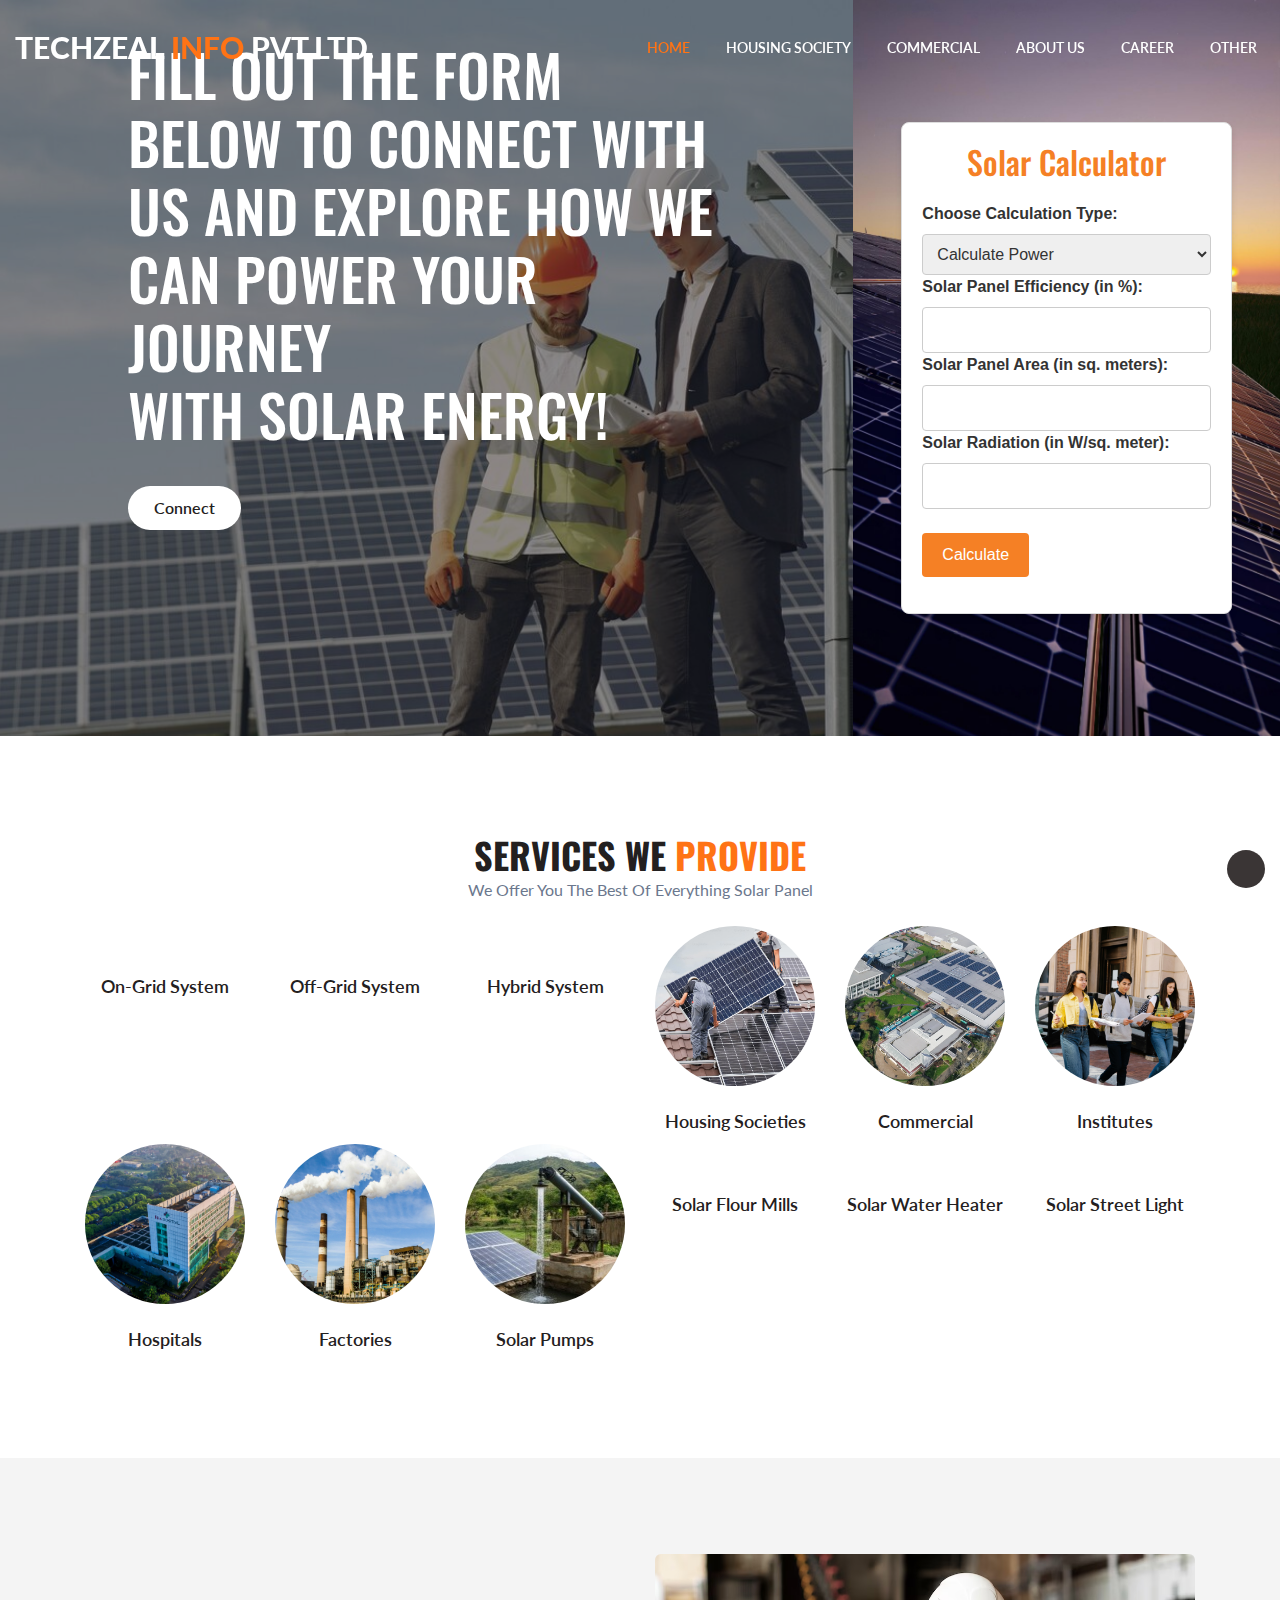
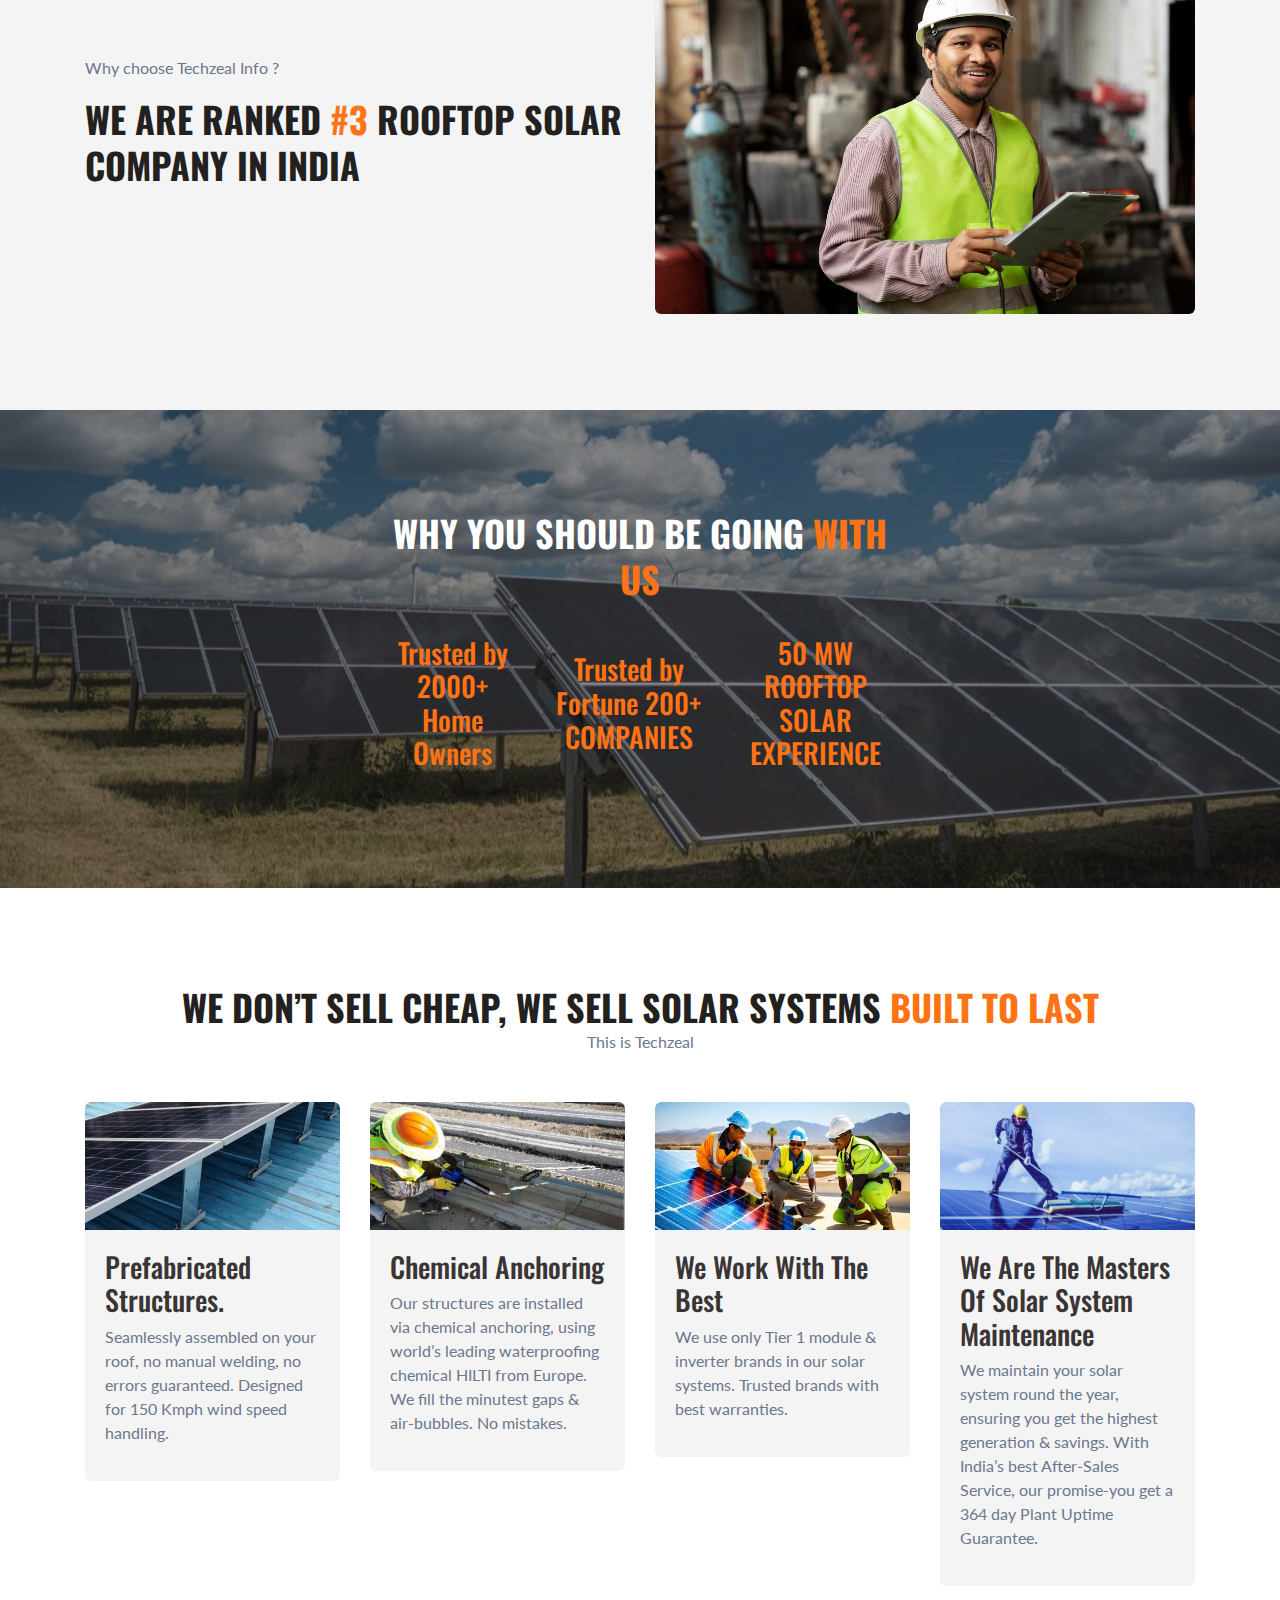
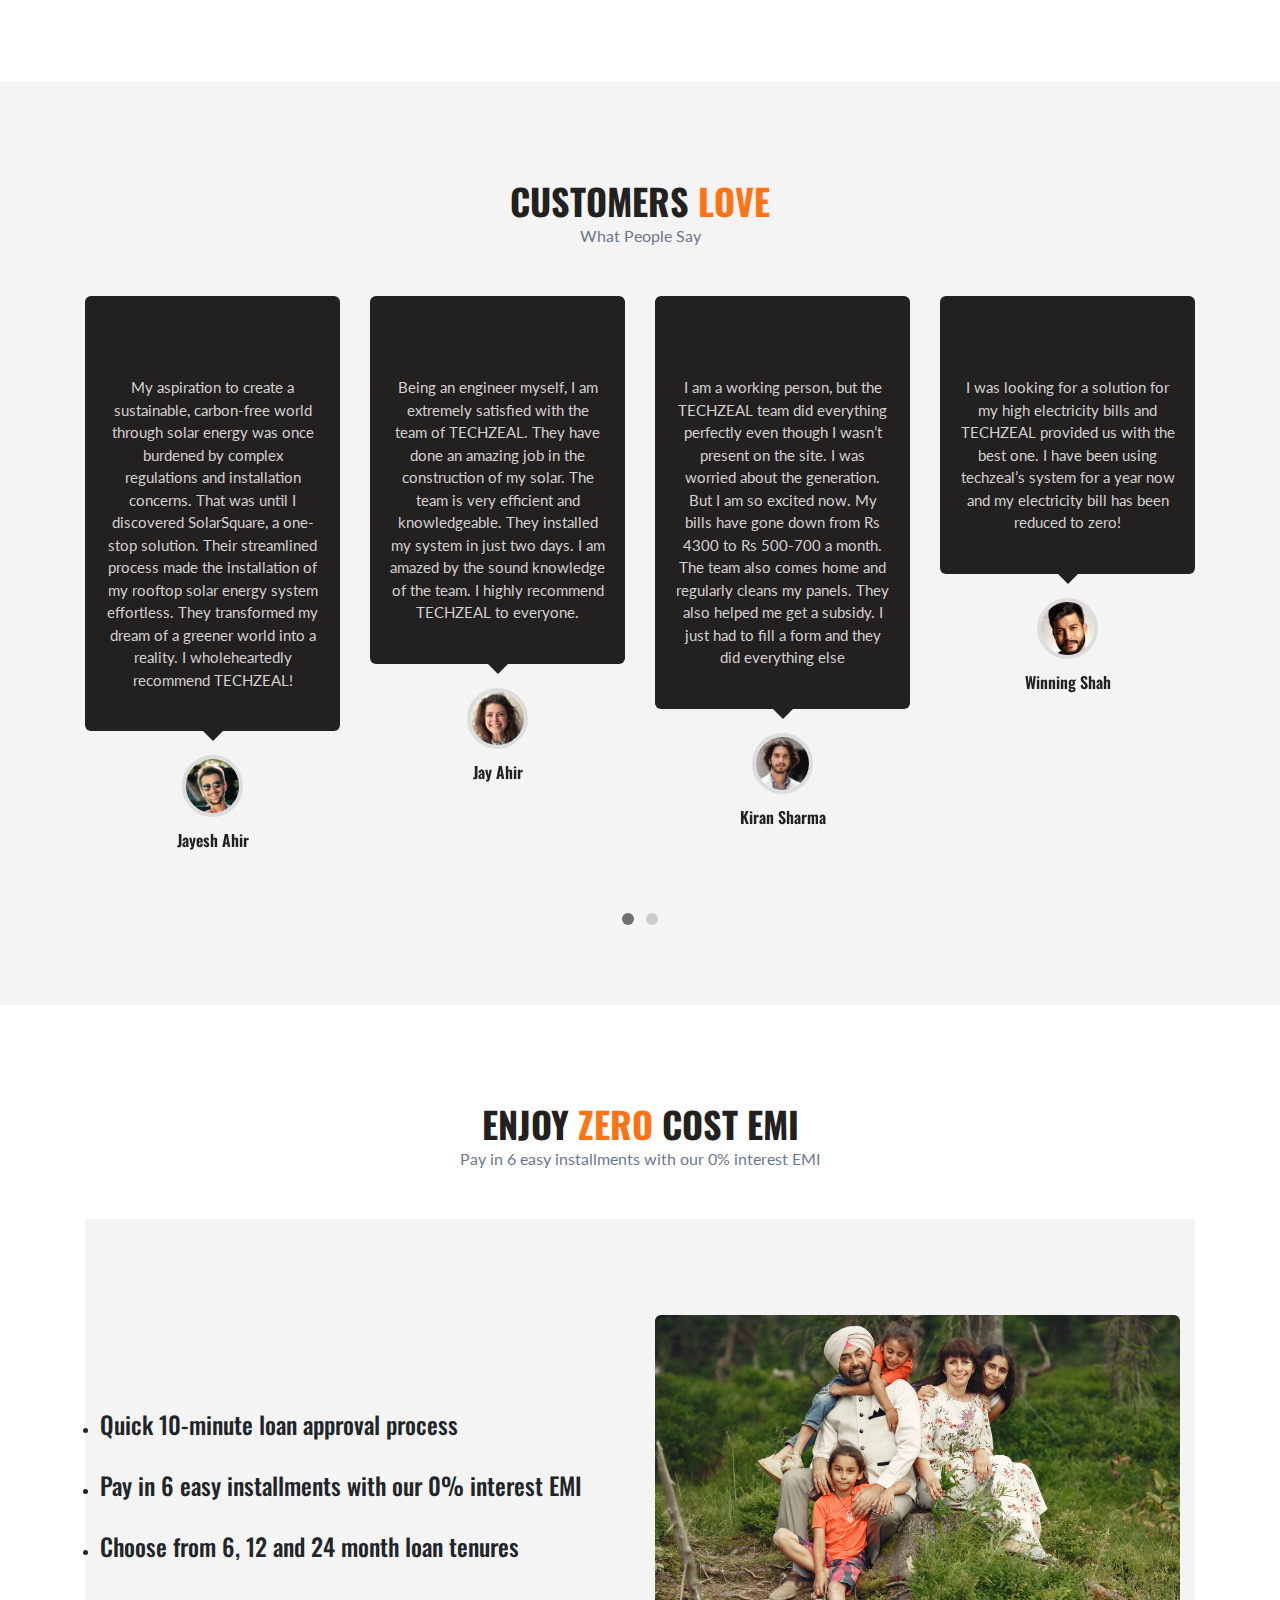
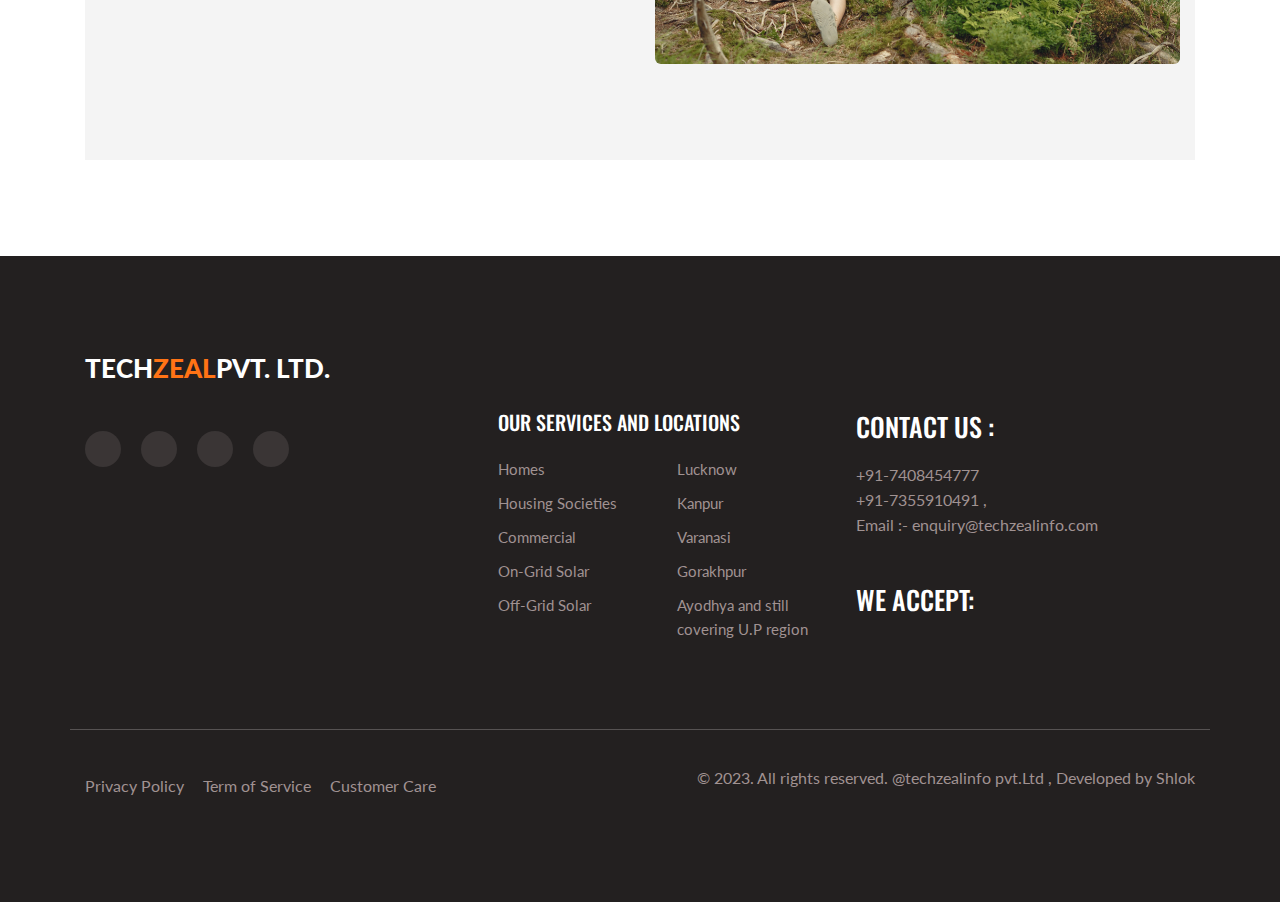
==== commit 0ed738d8: "index.html" ====
--- a/main/index.html
+++ b/main/index.html
@@ -83,8 +83,8 @@
 					<div class="carousel-inner">
 						<!-- Carousel Item 1 -->
 						<div class="carousel-item active">
-							<div class="container">
-								<div class="carousel-caption">
+							<div class="container"><br/><br/>
+								<div class="carousel-caption"><br/>
 									<h3>Fill out the form below to connect with us
 										and explore how we can power your journey<br> with solar energy!</h3>
 									<a href="javascript:void(0);" class="shop-button btn" onclick="openModal('modal1')">
@@ -101,75 +101,7 @@
 								</div>
 							</div>
 						</div>
-						<!-- Carousel Item 2 -->
-						<div class="carousel-item">
-							<div class="container">
-								<div class="carousel-caption">
-									<h3>Fill out the form below to connect with us
-										and explore how we can power your journey<br> with solar energy!</h3>
-									<a href="javascript:void(0);" class="shop-button btn" onclick="openModal('modal2')">
-										Connect
-									</a>
-								</div>
-								<!-- Modal 2 -->
-								<div id="modal2" class="modal">
-									<div class="modal-content">
-										<span class="close" onclick="closeModal('modal2')">&times;</span>
-										<h2>Fill out the form below</h2>
-										<iframe src="https://docs.google.com/forms/d/e/1FAIpQLScS5MhvLGWMDSnsU1gKWtJJ9RFBU4AqTlYOS1nO5hN4Yu2ibQ/viewform?embedded=true" width="640" height="720" frameborder="0" marginheight="0" marginwidth="0">Loading…</iframe>
-									</div>
-								</div>
-							</div>
-						</div>
-						<!-- Carousel Item 3 -->
-						<div class="carousel-item">
-							<div class="container">
-								<div class="carousel-caption">
-									<h3>Fill out the form below to connect with us
-										and explore how we can power your journey<br> with solar energy!</h3>
-									<a href="javascript:void(0);" class="shop-button btn" onclick="openModal('modal3')">
-										Connect
-									</a>
-								</div>
-								<!-- Modal 3 -->
-								<div id="modal3" class="modal">
-									<div class="modal-content">
-										<span class="close" onclick="closeModal('modal3')">&times;</span>
-										<h2>Fill out the form below</h2>
-										<iframe src="https://docs.google.com/forms/d/e/1FAIpQLScS5MhvLGWMDSnsU1gKWtJJ9RFBU4AqTlYOS1nO5hN4Yu2ibQ/viewform?embedded=true" width="640" height="720" frameborder="0" marginheight="0" marginwidth="0">Loading…</iframe>
-									</div>
-								</div>
-							</div>
-						</div>
-						<!-- Carousel Item 4 -->
-						<div class="carousel-item">
-							<div class="container">
-								<div class="carousel-caption">
-									<h3>Fill out the form below to connect with us
-										and explore how we can power your journey<br> with solar energy!</h3>
-									<a href="javascript:void(0);" class="shop-button btn" onclick="openModal('modal4')">
-										Connect
-									</a>
-								</div>
-								<!-- Modal 4 -->
-								<div id="modal4" class="modal">
-									<div class="modal-content">
-										<span class="close" onclick="closeModal('modal4')">&times;</span>
-										<h2>Fill out the form below</h2>
-										<iframe src="https://docs.google.com/forms/d/e/1FAIpQLScS5MhvLGWMDSnsU1gKWtJJ9RFBU4AqTlYOS1nO5hN4Yu2ibQ/viewform?embedded=true" width="640" height="720" frameborder="0" marginheight="0" marginwidth="0">Loading…</iframe>
-									</div>
-								</div>
-							</div>
-						</div>
-					</div>
-					<a class="carousel-control-prev" href="#carouselExampleIndicators" role="button" data-slide="prev">
-						<span class="carousel-control-prev-icon" aria-hidden="true"></span>
-						<span class="sr-only">Previous</span>
-					</a>
-					<a class="carousel-control-next" href="#carouselExampleIndicators" role="button" data-slide="next">
-						<span class="carousel-control-next-icon" aria-hidden="true"></span>
-						<span class="sr-only">Next</span>
-					</a>
+					</div>
 				</div>
 			</div>
 			
@@ -210,7 +142,50 @@
 				
 			<h3 class="hny-title mb-0 text-center">Services we <span>Provide</span></h3>
 			<p class="mb-4 text-center">We Offer You The Best Of Everything Solar Panel</p>
-			<div class="welcome-grids row mt-5">
+			<div class="welcome-grids row mt-8">
+
+
+				<div class="col-lg-2 col-md-4 col-6 welcome-image">
+					<div class="boxhny13">
+							<a href="housing_society.html">
+								<img src="N1234.jpg" class="img-fluid" alt="" />
+							<div class="boxhny-content">
+								<h3 class="title">Read more..
+							</div>
+						</a>
+					</div>
+					<h4><a href="housing_society.html">On-Grid System</a></h4>
+
+				</div>
+
+				<div class="col-lg-2 col-md-4 col-6 welcome-image">
+					<div class="boxhny13">
+							<a href="housing_society.html">
+								<img src="n12.jpg" class="img-fluid" alt="" />
+							<div class="boxhny-content">
+								<h3 class="title">Read more..
+							</div>
+						</a>
+					</div>
+					<h4><a href="housing_society.html">Off-Grid System</a></h4>
+
+				</div>
+
+				<div class="col-lg-2 col-md-4 col-6 welcome-image">
+					<div class="boxhny13">
+							<a href="housing_society.html">
+								<img src="WhatsApp Image 2025-01-14 at 13.14.45_2669a34d.jpg" class="img-fluid" alt="" />
+							<div class="boxhny-content">
+								<h3 class="title">Read more..
+							</div>
+						</a>
+					</div>
+					<h4><a href="housing_society.html">Hybrid System</a></h4>
+
+				</div>
+			
+			
+			
 
 				<div class="col-lg-2 col-md-4 col-6 welcome-image">
 						<div class="boxhny13">
@@ -227,14 +202,14 @@
 				
 				<div class="col-lg-2 col-md-4 col-6 welcome-image">
 						<div class="boxhny13">
-								<a href="#URL">
+								<a href="commercial.html">
 										<img src="aerial-shot-industrial-buildings-bristol-england.jpg" class="img-fluid" alt="" />
 								<div class="boxhny-content">
 									<h3 class="title">Read more..</h3>
 								</div>
 							</a>
 						</div>
-						<h4><a href="#URL">Commercial</a></h4>
+						<h4><a href="commercial.html">Commercial</a></h4>
 
 					
 				</div>
@@ -289,6 +264,49 @@
 
 					
 				</div>
+
+				<div class="col-lg-2 col-md-4 col-6 welcome-image">
+					<div class="boxhny13">
+							<a href="#URL">
+								<img src="solarattachakki.jpg" class="img-fluid" alt="" />
+							<div class="boxhny-content">
+								<h3 class="title">Read more..</h3>
+							</div>
+						</a>
+					</div>
+					<h4><a href="#URL">Solar Flour Mills</a></h4>
+
+				
+				</div>
+
+				<div class="col-lg-2 col-md-4 col-6 welcome-image">
+					<div class="boxhny13">
+							<a href="housing_society.html">
+								<img src="solarheater.jpg" class="img-fluid" alt="" />
+							<div class="boxhny-content">
+								<h3 class="title">Read more..
+							</div>
+						</a>
+					</div>
+					<h4><a href="housing_society.html">Solar Water Heater</a></h4>
+
+				</div>
+
+				<div class="col-lg-2 col-md-4 col-6 welcome-image">
+					<div class="boxhny13">
+							<a href="housing_society.html">
+								<img src="solar-street-lighting.jpg" class="img-fluid" alt="" />
+							<div class="boxhny-content">
+								<h3 class="title">Read more..
+							</div>
+						</a>
+					</div>
+					<h4><a href="housing_society.html">Solar Street Light</a></h4>
+
+				</div>
+			
+			
+
 			</div>
 
 		</div>
@@ -328,12 +346,12 @@
 						<span>With Us</span></h3>
 
 						<div class="text-container">
-							<div class="text-item"><h3>Trusted by<span> 400+</span> Home Owners<h3></div>
+							<div class="text-item"><h3>Trusted by<span> 2000+</span> Home Owners<h3></div>
 							<div class="text-item"><h3>Trusted by
 
-								Fortune 500
+								Fortune 200+
 								COMPANIES</h3></div>
-							<div class="text-item"><h3>90 MW
+							<div class="text-item"><h3>50 MW
 								ROOFTOP SOLAR EXPERIENCE</h3></div>
 						</div>
 						
